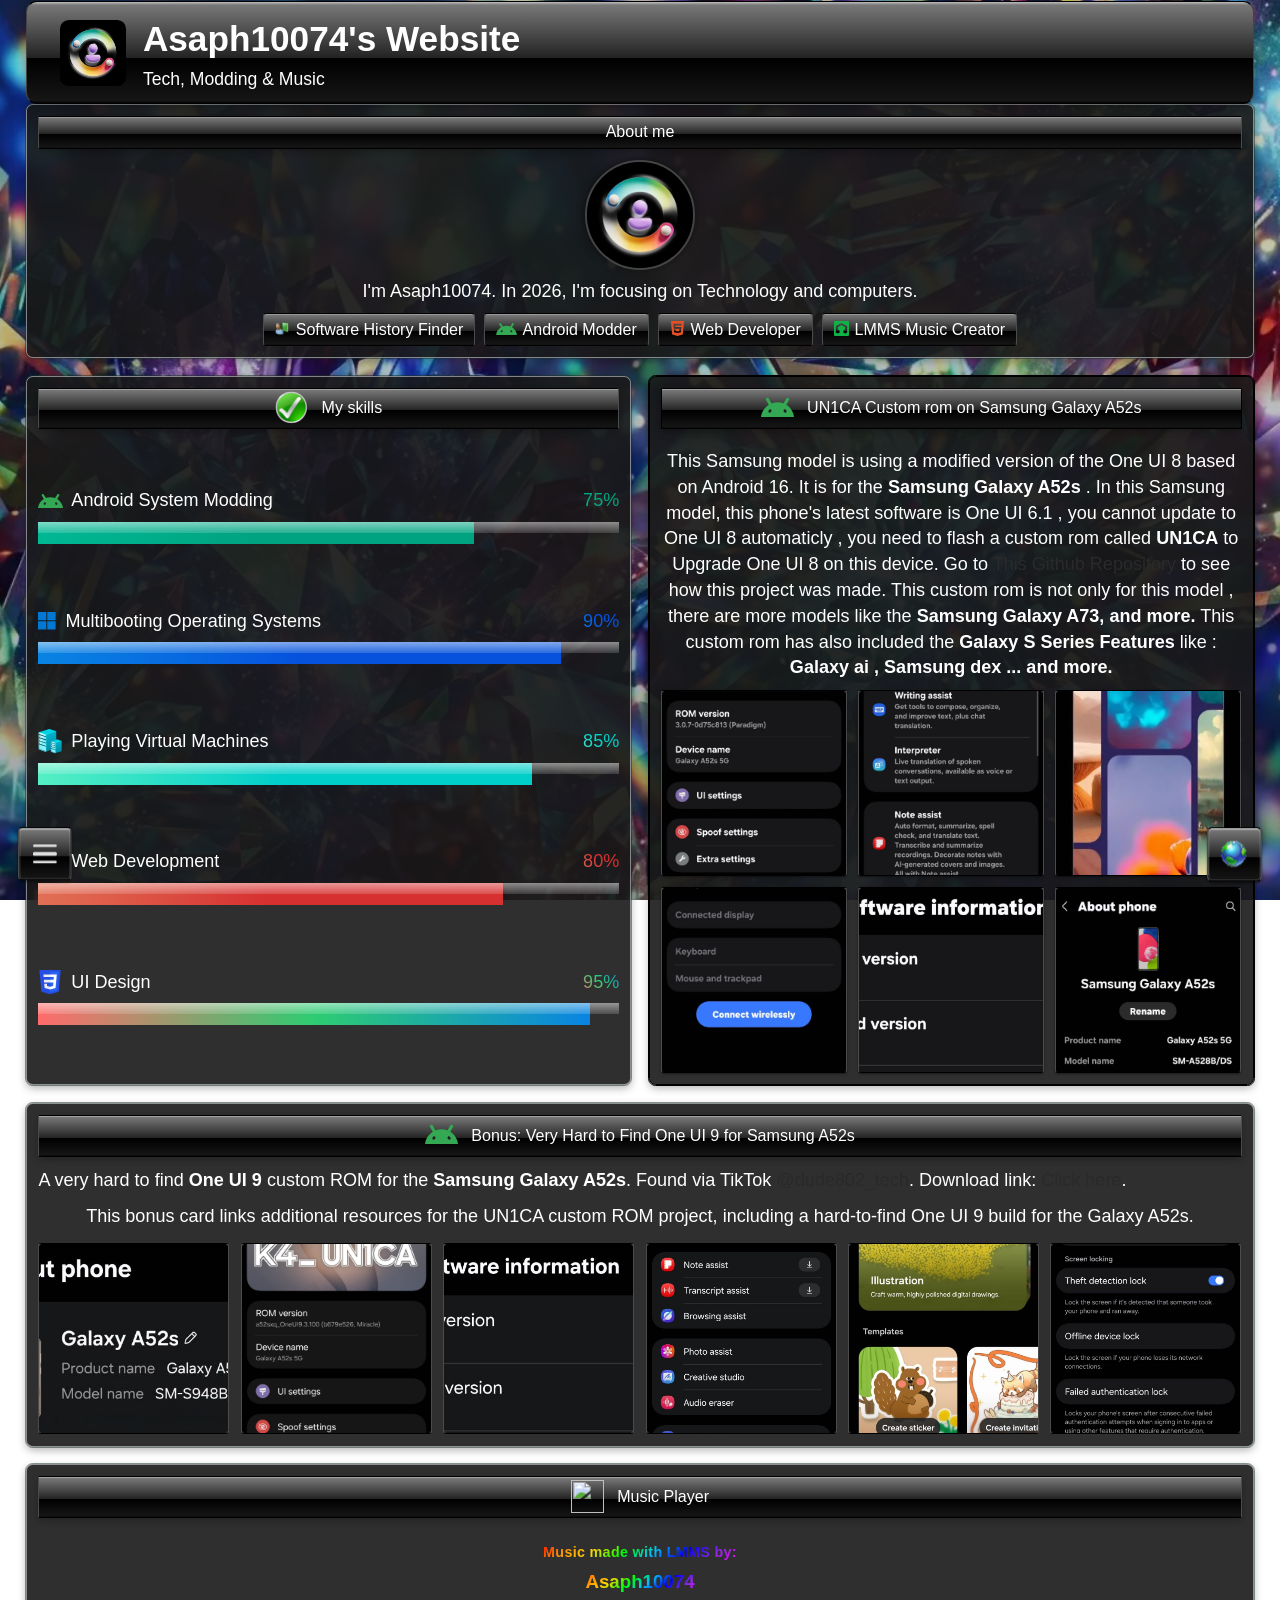
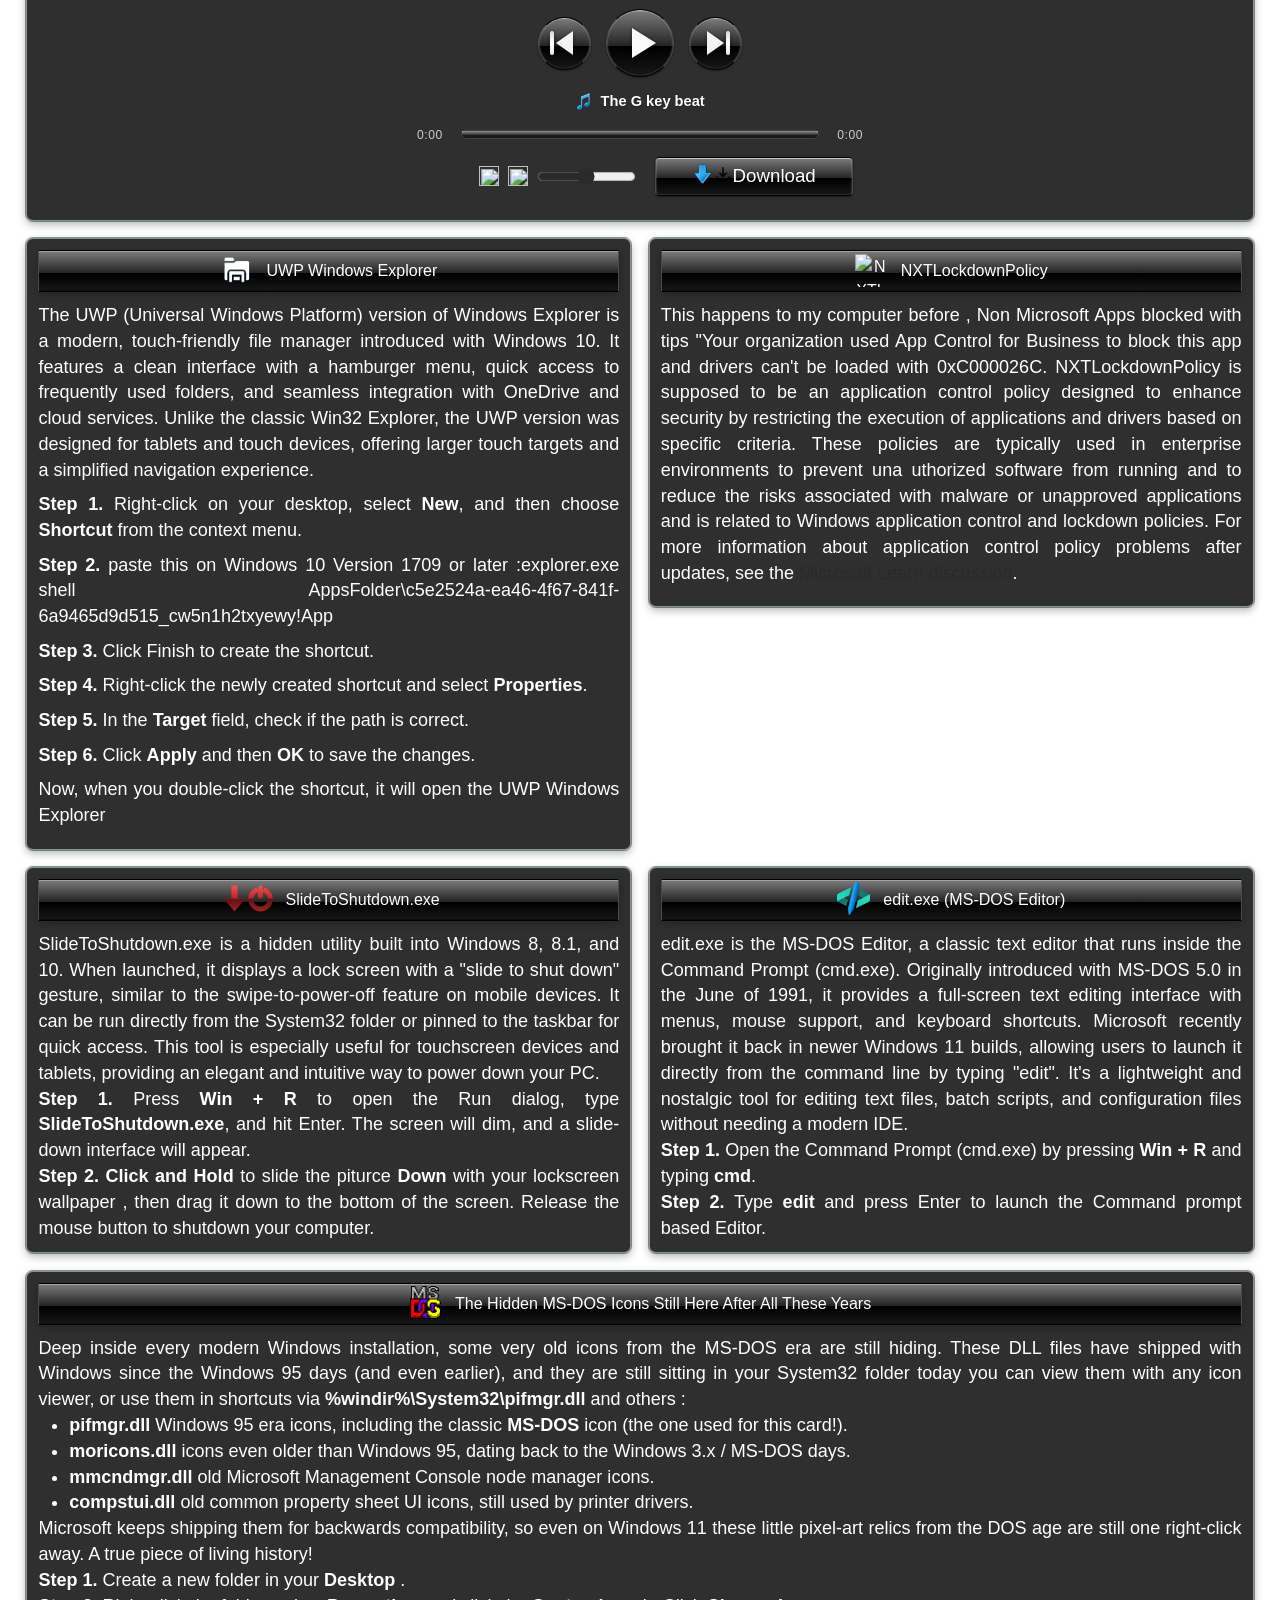
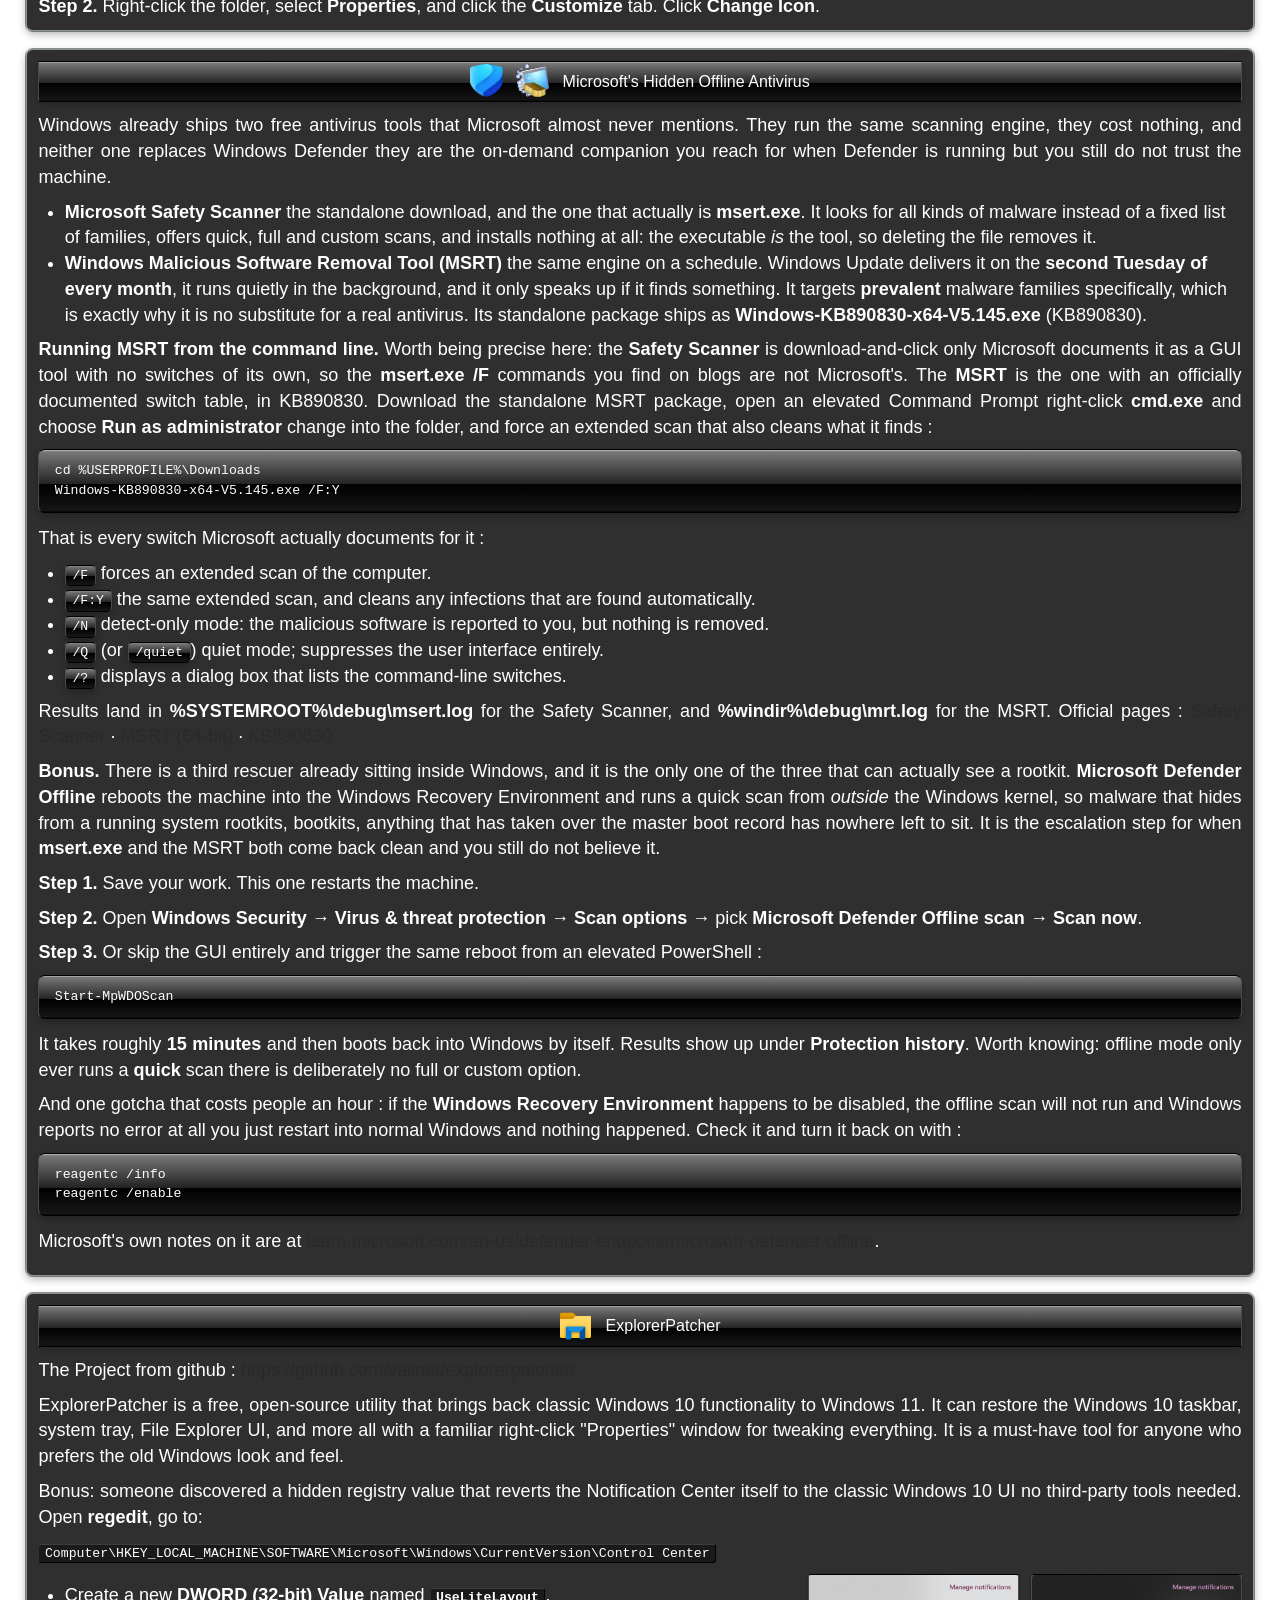
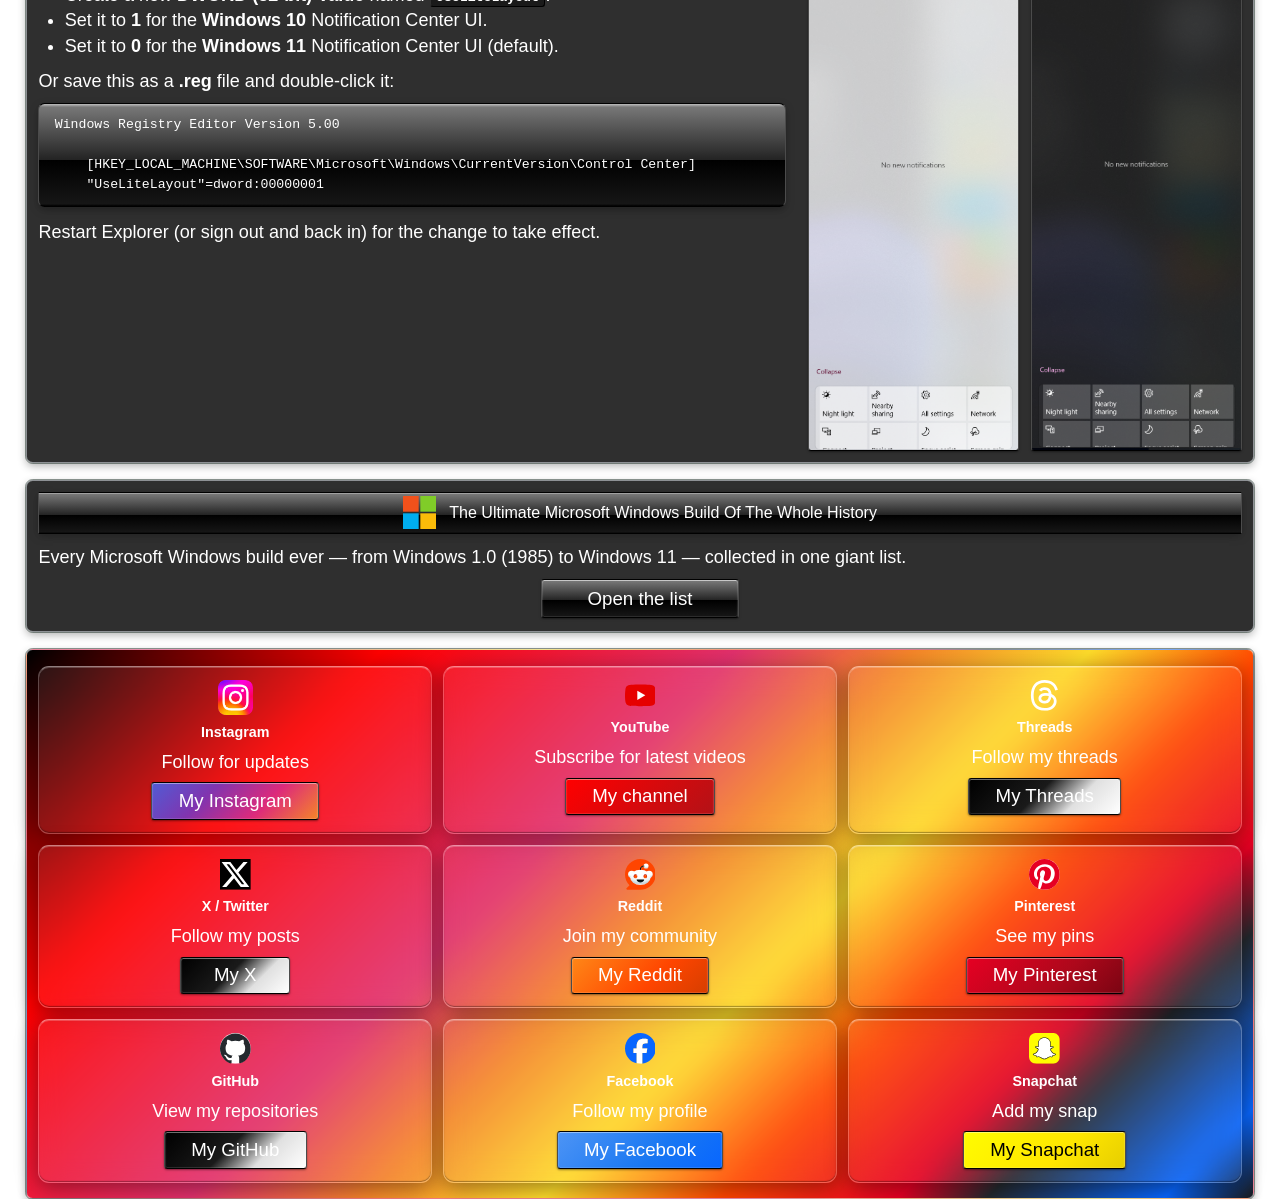
==== index.html @ d70e0420 "Add files via upload" ====
<!-- ============================================================ -->
<!-- FILE: index.html                                              -->
<!-- ============================================================ -->
<!DOCTYPE html>
<html lang="en-US">
<head>
    <meta charset="UTF-8">
    <meta name="viewport" content="width=device-width, initial-scale=1.0">
    <meta name="description" content="Asaph10074's tech portfolio showcasing Android modding, web development, and music projects.">
    <meta name="color-scheme" content="dark light">
    <title data-i18n="title">Asaph10074' Website</title>
    <meta name="theme-color" content="#0a0a0a" media="(prefers-color-scheme: dark)">
    <meta name="theme-color" content="#ffffff" media="(prefers-color-scheme: light)">
    <link rel="icon" type="image/png" href="icons/favicon-32.png">
    <link rel="preconnect" href="https://fonts.googleapis.com">
    <link rel="preconnect" href="https://fonts.gstatic.com" crossorigin>
    <link rel="preload" href="Images/My%20profile%20picture%20(Dark).webp" as="image">
    <link rel="preload" href="Images/My%20profile%20picture%20(Light).webp" as="image">
    <link href="https://fonts.googleapis.com/css2?family=Google+Sans+Flex:wght@400;500;700&family=Google+Sans:wght@400;500;700&display=swap" rel="stylesheet" media="print" onload="this.media='all'">
    <link rel="stylesheet" href="Styles/7.scoped.css?v=cda0532c" media="print" onload="var t;try{t=localStorage.getItem('theme-style-v2')}catch(e){}this.media=(t==='expressive')?'none':'all'" id="w7css-theme">
    <link rel="stylesheet" href="style.css?v=0f5ffae0">
    <link rel="stylesheet" href="Styles/nav-menu.css?v=a84ad011">
    <link rel="stylesheet" href="Styles/modal-shell.css?v=10acc515">
    <link rel="stylesheet" href="Styles/aero-skeuo-fix.css?v=8c33f940">
    <link rel="stylesheet" href="Styles/music-player.css?v=949c72e7">
    <link rel="stylesheet" href="Styles/close-buttons-center.css?v=cfaa5da0">
    <link rel="stylesheet" href="Styles/social-aero.css?v=96df6fd6">
    <link rel="stylesheet" href="Styles/scrollbar-desktop.css?v=351d0e04">

    <script>
        /* Load only the active theme stylesheet (expressive/skeuo/frutiger) on demand.
           Browsers still download <link media="none"> stylesheets, so these
           must be injected lazily instead of being declared up front. */
        (function () {
            var savedStyle = 'aero';
            var savedColor = 'blue';
            try { savedStyle = localStorage.getItem('theme-style-v2') || 'aero'; } catch (e) {}
            try { savedColor = localStorage.getItem('theme-color-v2') || 'blue'; } catch (e) {}
            document.body.setAttribute('data-theme-style', savedStyle);
            document.body.setAttribute('data-theme-color', savedColor);
            var map = {
                'expressive': 'Styles/theme-expressive.css?v=1e087b67',
                'skeuo': 'Styles/theme-skeuo.css?v=48bb0d7a',
                'frutiger': 'Styles/theme-frutiger.css?v=25b8225a'
            };
            var href = map[savedStyle];
            if (href) {
                var link = document.createElement('link');
                link.rel = 'stylesheet';
                link.href = href;
                link.id = 'theme-' + savedStyle + '-css';
                document.head.appendChild(link);
            }
        })();
    </script>
    <script src="script.js?v=1370c2ec" defer></script>
    <script src="Scripts/builds-list-popup.js?v=8384cc96" defer></script>
    <script src="Scripts/music-player-swipe.js?v=f3de0911" defer></script>
    <script src="Scripts/music-player-seek.js?v=38781efd" defer></script>
    <noscript><link rel="stylesheet" href="https://fonts.googleapis.com/css2?family=Google+Sans+Flex:wght@400;500;700&family=Google+Sans:wght@400;500;700&display=swap"></noscript>
    <style id="lang-switch-pressed">
        body[data-theme-style=skeuo].light-mode .lang-switch-floating:active:not(:disabled),
        body[data-theme-style=skeuo].light-mode .lang-switch-floating:hover:active:not(:disabled),
        body[data-theme-style=skeuo].light-mode .lang-switch-floating.active:active:not(:disabled),
        body[data-theme-style=skeuo].light-mode .lang-switch-floating.active:not(:hover){background:linear-gradient(180deg,#c7cdd4 0,#b3bac2 55%,#99a0a8)!important;border-color:#8b9198!important;border-top-color:#8b9198!important;color:#22303d!important;box-shadow:inset 0 2px 6px #00000052!important}
        body[data-theme-style=skeuo]:not(.light-mode) .lang-switch-floating:active:not(:disabled),
        body[data-theme-style=skeuo]:not(.light-mode) .lang-switch-floating:hover:active:not(:disabled),
        body[data-theme-style=skeuo]:not(.light-mode) .lang-switch-floating.active:active:not(:disabled),
        body[data-theme-style=skeuo]:not(.light-mode) .lang-switch-floating.active:not(:hover){background:linear-gradient(180deg,#3f454d 0,#2b3036 55%,#1c2025)!important;border-color:#040506!important;border-top-color:#040506!important;color:#eef1f3!important;box-shadow:inset 0 2px 6px #000000b3!important}
    </style>
</head>
<body>
    <!-- Floating Language Button - Bottom Right -->
    <button id="lang-switch" class="lang-switch-floating" title="More Languages"><svg xmlns="http://www.w3.org/2000/svg" width="18" height="18" viewBox="0 0 18 18"><defs><linearGradient id="fff5dcaa-48fe-4990-9204-1670ea2377cd" x1="11.841" y1="2.17" x2="11.841" y2="13.446" gradientUnits="userSpaceOnUse"><stop offset="0.001" stop-color="#ffb34d" /><stop offset="1" stop-color="#faa21d" /></linearGradient><linearGradient id="a8e30e54-ca13-4995-915b-e4de999d703b" x1="-2018.213" y1="1017.927" x2="-2018.213" y2="1009.817" gradientTransform="translate(-2013.007 1025.516) rotate(180)" gradientUnits="userSpaceOnUse"><stop offset="0" stop-color="#50e6ff" /><stop offset="1" stop-color="#32bedd" /></linearGradient></defs><g id="adde4e84-76b1-415f-905a-fab09c0b1f16"><g><path d="M.362,3.138A.362.362,0,0,1,0,2.777H0V.361A.362.362,0,0,1,.362,0H2.628a.361.361,0,0,1,0,.722H.724V2.775a.363.363,0,0,1-.361.363ZM18,2.777V.361A.362.362,0,0,0,17.638,0H15.372a.361.361,0,1,0,0,.722h1.9V2.775a.362.362,0,0,0,.724,0ZM2.99,17.639a.361.361,0,0,0-.362-.361H.724V15.225a.362.362,0,0,0-.724,0V17.64A.362.362,0,0,0,.362,18H2.628A.362.362,0,0,0,2.99,17.639Zm15.01,0V15.225a.362.362,0,0,0-.724,0v2.053h-1.9a.361.361,0,1,0,0,.722h2.266A.362.362,0,0,0,18,17.64Z" fill="#faa21d" /><g><g><path d="M16.684,2.666V13.129a.318.318,0,0,1-.3.329H10.628a.281.281,0,0,1-.281-.281V8.266A.945.945,0,0,0,9.415,7.4H7.279A.281.281,0,0,1,7,7.12V2.666a.316.316,0,0,1,.3-.33h9.08A.316.316,0,0,1,16.684,2.666Z" fill="url(#fff5dcaa-48fe-4990-9204-1670ea2377cd)" /><path d="M15.118,6.405h-1.79a.327.327,0,0,1-.285-.356.328.328,0,0,1,.285-.357h1.79a.328.328,0,0,1,.286.357A.327.327,0,0,1,15.118,6.405Z" fill="#f78d1e" /></g><g><path d="M9.414,7.823H1A.53.53,0,0,0,.489,8.3v5.687A.524.524,0,0,0,1,14.463H3.784a.08.08,0,0,1,.081.079V15.5a.191.191,0,0,0,.208.164a.181.181,0,0,0,.086-.035l.278-.181.77-.51.7-.466a.11.11,0,0,1,.052-.017H9.414a.509.509,0,0,0,.511-.468V8.3A.523.523,0,0,0,9.414,7.823Z" fill="url(#a8e30e54-ca13-4995-915b-e4de999d703b)" ... (line truncated to 2000 chars)
</svg>
    </button>

<!-- Floating Navigation - Hamburger Menu with Nav Panel (left bottom) -->
    <nav class="bottom-nav" aria-label="Page navigation">
        <div class="win7">
            <button id="hamburger-btn" class="hamburger-btn" type="button" title="Navigation menu" aria-label="Toggle navigation menu">
                <span class="hamburger-line"></span>
                <span class="hamburger-line"></span>
                <span class="hamburger-line"></span>
            </button>

            <ul role="menu" class="nav-panel" id="nav-panel">
                <li role="menuitem" class="nav-panel-btn-item">
                    <button class="nav-panel-btn" data-action="scroll-top" type="button" title="Scroll to top" data-i18n="scrollTop"><span class="scroll-ico-wrap"><img class="scroll-ico scroll-ico-netshell" src="icons/netshell_2300.ico" alt="" width="16" height="16" decoding="async"><img class="scroll-ico scroll-ico-skeuo" src="icons/skeuo-scroll-top.svg" alt="" width="16" height="16" decoding="async"><img class="scroll-ico scroll-ico-m3" src="icons/arrow_upward_40dp_000000_FILL0_wght400_GRAD0_opsz40.svg" alt="" width="16" height="16" decoding="async"></span>Scroll to top</button>
                </li>
                <li role="menuitem" class="nav-panel-btn-item">
                    <button class="nav-panel-btn" data-action="scroll-bottom" type="button" title="Scroll to bottom" data-i18n="scrollBottom"><span class="scroll-ico-wrap"><img class="scroll-ico scroll-ico-netshell" src="icons/netshell_2301.ico" alt="" width="16" height="16" decoding="async"><img class="scroll-ico scroll-ico-skeuo" src="icons/skeuo-scroll-bottom.svg" alt="" width="16" height="16" decoding="async"><img class="scroll-ico scroll-ico-m3" src="icons/arrow_downward_40dp_000000_FILL0_wght400_GRAD0_opsz40.svg" alt="" width="16" height="16" decoding="async"></span>Scroll to bottom</button>
                </li>
                <li role="menuitem" class="has-divider"></li>

                <li role="menuitem" class="nav-panel-btn-item theme-sub-header" style="pointer-events: none;">
                    <span><span class="styles-ico-wrap"><img class="styles-ico styles-ico-netshell" src="icons/imageres_151.webp" alt="" width="16" height="16" decoding="async"><img class="styles-ico styles-ico-m3" src="icons/format_paint_40dp_000000_FILL0_wght400_GRAD0_opsz40.svg" alt="" width="16" height="16" decoding="async"></span>Styles</span>
                </li>

                <li role="menuitem" class="nav-panel-btn-item dropdown-wrap">
                    <div class="dropdown-trigger-wrap"><button class="theme-opt">Aero</button></div>
                    <ul role="menu" class="dropdown-list">
                        <li role="menuitem"><button type="button" data-value="aero"><img src="icons/not_found_by_epikboy96_df41by5-pre.webp" alt="" class="theme-opt-icon" width="24" height="24" decoding="async">Aero</button></li>
                        <li role="menuitem"><button type="button" data-value="frutiger-green"><img src="icons/Blackcomb_regular.webp" alt="" class="theme-opt-icon" width="24" height="24" decoding="async">Frutiger Aero Green </button></li>
                        <li role="menuitem"><button type="button" data-value="frutiger-blue"><img src="icons/Blackcomb_7000_orb.webp" alt="" class="theme-opt-icon" width="24" height="24" decoding="async">Frutiger Aero Blue</button></li>
                        <li role="menuitem"><button type="button" data-value="skeuo"><img src="icons/aero-skeuo.svg" alt="" class="theme-opt-icon" width="24" height="24" decoding="async">Aero Skeuomorphism</button></li>
                        <li role="menuitem"><button type="button" data-value="expressive"><img src="icons/m3.svg" alt="" class="theme-opt-icon" width="24" height="24" decoding="async">M3</button></li>
                    </ul>
                </li>

                <li role="menuitem" class="nav-panel-btn-item">
                    <button id="theme-toggle-nav" class="nav-panel-btn" type="button" aria-label="Toggle light and dark mode">Dark</button>
                </li>

                </ul>
        </div>
    </nav>

    <!-- Toast Notification Container -->
    <div id="toast-container" class="toast-container"></div>

    <!-- Language Selection Popup -->
    <div class="win7">
        <ul role="menu" class="lang-popup" id="lang-popup">
            <li role="menuitem" class="lang-popup-header-item" style="pointer-events: none;">
                <span class="lang-popup-title">Select Language</span>
                <button id="lang-popup-close" class="lang-popup-close" aria-label="Close" style="pointer-events: auto;">&times;</button>
            </li>
            <li role="menuitem" class="has-divider"></li>
            <li role="menuitem" class="lang-option-wrapper"><button class="lang-option" data-lang="en"><span class="flag-icon">🇬🇧</span> English</button></li>
            <li role="menuitem" class="lang-option-wrapper"><button class="lang-option" data-lang="zh-TW"><span class="flag-icon">🇹🇼</span> 繁體中文</button></li>
            <li role="menuitem" class="lang-option-wrapper"><button class="lang-option" data-lang="zh-CN"><span class="flag-icon">🇨🇳</span> 简体中文</button></li>
            <li role="menuitem" class="lang-option-wrapper"><button class="lang-option" data-lang="ja"><span class="flag-icon">🇯🇵</span> 日本語</button></li>
            <li role="menuitem" class="lang-option-wrapper"><button class="lang-option" data-lang="ko"><span class="flag-icon">🇰🇷</span> 한국어</button></li>
            <li role="menuitem" class="lang-option-wrapper"><button class="lang-option" data-lang="ar"><span class="flag-icon">🇸🇦</span> العربية</button></li>
            <li role="menuitem" class="lang-option-wrapper"><button class="lang-option" data-lang="he"><span class="flag-icon">🇮🇱</span> עברית</button></li>
            <li role="menuitem" class="lang-option-wrapper"><button class="lang-option" data-lang="hi"><span class="flag-icon">🇮🇳</span> हिन्दी</button></li>
            <li role="menuitem" class="lang-option-wrapper"><button class="lang-option" data-lang="gu"><span class="flag-icon">🇬🇺</span> ગુજરાતી</button></li>
            <li role="menuitem" class="lang-option-wrapper"><button class="lang-option" data-lang="ne"><span class="flag-icon">🇳🇵</span> नेपाली</button></li>
            <li role="menuitem" class="lang-option-wrapper"><button class="lang-option" data-lang="th"><span class="flag-icon">🇹🇭</span> ไทย</button></li>
            <li role="menuitem" class="lang-option-wrapper"><button class="lang-option" data-lang="vi"><span class="flag-icon">🇻🇳</span> Tiếng Việt</button></li>
            <li role="menuitem" class="lang-option-wrapper"><button class="lang-option" data-lang="ru"><span class="flag-icon">🇷🇺</span> Русский</button></li>
            <li role="menuitem" class="lang-option-wrapper"><button class="lang-option" data-lang="de"><span class="flag-icon">🇩🇪</span> Deutsch</button></li>
            <li role="menuitem" class="lang-option-wrapper"><button class="lang-option" data-lang="fr"><span class="flag-icon">🇫🇷</span> Français</button></li>
            <li role="menuitem" class="lang-option-wrapper"><button class="lang-option" data-lang="it"><span class="flag-icon">🇮🇹</span> Italiano</button></li>
            <li role="menuitem" class="lang-option-wrapper"><button class="lang-option" data-lang="pt"><span class="flag-icon">🇵🇹</span> Português</button></li>
            <li role="menuitem" class="lang-option-wrapper"><button class="lang-option" data-lang="es"><span class="flag-icon">🇪🇸</span> Español</button></li>
            <li role="menuitem" class="lang-option-wrapper"><button class="lang-option" data-lang="nl"><span class="flag-icon">🇳🇱</span> Nederlands</button></li>
            <li role="menuitem" class="lang-option-wrapper"><button class="lang-option" data-lang="cs"><span class="flag-icon">🇨🇿</span> Čeština</button></li>
            <li role="menuitem" class="lang-option-wrapper"><button class="lang-option" data-lang="el"><span class="flag-icon">🇬🇷</span> Ελληνικά</button></li>
            <li role="menuitem" class="lang-option-wrapper"><button class="lang-option" data-lang="hu"><span class="flag-icon">🇭🇺</span> Magyar</button></li>
            <li role="menuitem" class="lang-option-wrapper"><button class="lang-option" data-lang="id"><span class="flag-icon">🇮🇩</span> Indonesia</button></li>
            <li role="menuitem" class="lang-option-wrapper"><button class="lang-option" data-lang="pl"><span class="flag-icon">🇵🇱</span> Polski</button></li>
            <li role="menuitem" class="lang-option-wrapper"><button class="lang-option" data-lang="sr"><span class="flag-icon">🇷🇸</span> Српски</button></li>
        </ul>
    </div>

    <main class="container">
    <header class="site-header">
        <div class="header-logo-text">
<img src="Images/My profile picture (Dark).webp" alt="Asaph10074" class="site-avatar" id="header-avatar" width="512" height="512" fetchpriority="high" decoding="async">
            <div class="header-text">
                <h1 data-i18n="siteTitle">Asaph10074's Website</h1>
                <span class="header-motto" data-i18n="siteMotto">Tech, Modding & Music</span>
            </div>
        </div>
    </header>
    <div class="project-grid">
        <div class="win7">
        <section class="card locked-card about-card window" id="about-card">
            <div class="window-body has-space">
                <h2 class="section-title" data-i18n="aboutMe">About me</h2>
            <div class="about-profile">
<img src="Images/My profile picture (Dark).webp" alt="Asaph10074" class="about-avatar" id="about-avatar" width="512" height="512" decoding="async">
            </div>
            <p class="about-bio" data-i18n="aboutText">I'm Asaph10074. In 2026 ,  I'm focusing on Technologys and computers.</p>
            <div class="about-tags">
                <span class="about-tag"><img class="history-icon history-icon-aero" src="icons/accessibilitycpl_326.ico" alt="" width="14" height="14" decoding="async"><img class="history-icon history-icon-m3" src="icons/screen_search_desktop_40dp_000000_FILL0_wght400_GRAD0_opsz40.svg" alt="" width="14" height="14" decoding="async">Software History Finder</span>
                <span class="about-tag"><img src="icons/android_40dp_1ECC4A_FILL0_wght400_GRAD0_opsz40.svg" alt="" width="19" height="11">Android Modder</span>
                <span class="about-tag"><img src="icons/html5.svg" alt="" width="14" height="14">Web Developer</span>
                <span class="about-tag"><img src="icons/lmms.svg" alt="" width="14" height="14">LMMS Music Creator</span>
            </div>
                </div>
            </section>
            </div>

        <!-- Wide Cards Container -->
        <div class="wide-cards-container">
            <div class="win7">
            <section class="card wide-card window" id="skills-card">
                <div class="window-body has-space">
                <h2 class="section-title" data-i18n="mySkills"><img class="skills-icon skills-icon-aero" src="icons/21454-check7-32.png" alt="Skills" width="24" height="24" style="vertical-align: middle; margin-right: 4px;"><img class="skills-icon skills-icon-m3" src="icons/check_40dp_73FF00_FILL0_wght400_GRAD0_opsz40.svg" alt="Skills" width="24" height="24" style="vertical-align: middle; margin-right: 4px;"> My skills</h2>
                <div class="skills-list">
                    <div class="skill-item">
                        <div class="skill-header">
                            <span data-i18n="skillAndroid" class="skill-title-text"><img src="icons/android_40dp_1ECC4A_FILL0_wght400_GRAD0_opsz40.svg" alt="Android" width="16" height="16" style="vertical-align: middle; margin-right: 4px;" /> Android System Modding</span>
                            <span class="skill-level chroma-text sparkle-rgb" style="--chroma-1: #00b894; --chroma-2: #00a381;">75%</span>
                        </div>
                        <div class="win7">
                            <div role="progressbar" class="animate" aria-valuemin="0" aria-valuemax="100" aria-valuenow="75">
                              <div style="width: 75%; --chroma-1: #00b894; --chroma-2: #00a381;"></div>
                            </div>
                        </div>
                    </div>
                    <div class="skill-item">
                        <div class="skill-header">
                            <span data-i18n="skillKotlin"><svg xmlns="http://www.w3.org/2000/svg" width="16" height="16" viewBox="0 0 128 128" preserveAspectRatio="xMidYMid" style="vertical-align: middle; margin-right: 4px; transform: translateY(-1px);"><path fill="#0078d4" d="M67.328 67.331h60.669V128H67.328zm-67.325 0h60.669V128H.003zM67.328 0h60.669v60.669H67.328zM.003 0h60.669v60.669H.003z"/></svg> Multibooting Opreating system</span>
                            <span class="skill-level chroma-text sparkle-rgb" style="--chroma-1: #0984e3; --chroma-2: #0652DD;">90%</span>
                        </div>
                        <div class="win7">
                            <div role="progressbar" class="animate" aria-valuemin="0" aria-valuemax="100" aria-valuenow="90">
                              <div style="width: 90%; --chroma-1: #0984e3; --chroma-2: #0652DD;"></div>
                            </div>
                        </div>
                    </div>
                    <div class="skill-item">
                        <div class="skill-header">
                            <span data-i18n="skillUI" class="skill-title-text"><svg xmlns="http://www.w3.org/2000/svg" xmlns:xlink="http://www.w3.org/1999/xlink" xml:space="preserve" width="16" height="16" viewBox="0 0 128 128" style="vertical-align: middle; margin-right: 4px;"><defs><linearGradient id="e"><stop offset=".452" stop-color="#40b1c3"/><stop offset=".773" stop-color="#1c8090"/></linearGradient><linearGradient id="d"><stop offset="0" stop-color="#097b8f"/><stop offset="1" stop-color="#043a43"/></linearGradient><linearGradient id="c"><stop offset=".19" stop-color="#002c33"/><stop offset=".293" stop-color="#008ca3"/></linearGradient><linearGradient id="b"><stop offset=".474" stop-color="#b8f8fd"/><stop offset=".499" stop-color="#75eff8"/><stop offset="1" stop-color="#88f5fe"/></linearGradient><linearGradient id="a"><stop offset=".216" stop-color="#00d3e6"/><stop offset=".271" stop-color="#00adc9"/><stop offset="1" stop-color="#008da7"/></linearGradient><linearGradient xlink:href="#a" id="f" x1="33.814" x2="67.027" y1="13.609" y2="108.667" gradientTransform="matrix(1.07984 0 0 1.07984 -5.312 -6.148)" gradientUnits="userSpaceOnUse"/><linearGradient xlink:href="#b" id="g" x1=".794" x2="42.147" y1="68.252" y2="85.315" gradientTransform="matrix(1.07984 0 0 1.07984 -5.312 -6.148)" gradientUnits="userSpaceOnUse"/><linearGradient xlink:href="#c" id="h" x1="10.84" x2="44.09" y1="81.469" y2="96.979" gradientTransform="matrix(1.07984 0 0 1.07984 -5.312 -6.148)" gradientUnits="userSpaceOnUse"/><linearGradient xlink:href="#d" id="i" x1="29.154" x2="30.122" y1="40.757" y2="37.963" gradientTransform="matrix(1.07984 0 0 1.07984 -5.312 -6.148)" gradientUnits="userSpaceOnUse"/><linearGradient xlink:href="#d" id="j" x1="29.154" x2="30.122" y1="40.757" y2="37.963" gradientTransform="matrix(1.07984 0 0 1.07984 -5.312 10.561)" gradientUnits="userSpaceOnUse"/><linearGradient xlink:href="#d" id="k" x1="29.154" x2="30.122" y1="40.757" y2="37.963" gradientTransform="matrix(1.07984 0 0 1.07984 -5.312 27.27)" gradientUnits="userSpaceOnUse"/><linearGradient xlink:href="#d" id="l" x1="29.154" x2="30.122" y1="40.757" y2="37.963" gradientTransform="matrix(1.07984 0 0 1.07984 -5.312 43.978)" gradientUnits="userSpaceOnUse"/><linearGradient xlink:href="#a" id="q" x1="33.814" x2="67.027" y1="13.609" y2="108.667" gradientTransform="matrix(.65576 0 0 .65576 63.156 51.356)" gradientUnits="userSpaceOnUse"/><linearGradient xlink:href="#b" id="r" x1=".794" x2="42.147" y1="68.252" y2="85.315" gradientTransform="matrix(.65576 0 0 .65576 63.156 51.356)" gradientUnits="userSpaceOnUse"/><linearGradient xlink:href="#c" id="s" x1="10.84" x2="44.09" y1="81.469" y2="96.979" gradientTransform="matrix(.65576 0 0 .65576 63.156 51.356)" gradientUnits="userSpaceOnUse"/><linearGradient xlink:href="#d" id="t" x1="29.154" x2="30.122" y1="40.757" y2="37.963" gradientTransform="matrix(.65576 0 0 .65576 63.156 51.356)" gradientUnits="userSpaceOnUse"/><linearGradient xlink:href="#d" id="u" x1="29.154" x2="30.122" y1="40.757" y2="37.963" gradientTransform="matrix(.65576 0 0 .65576 63.156 61.503)" gradientUnits="userSpaceOnUse"/><linearGradient xlink:href="#d" id="v" x1="29.154" x2="30.122" y1="40.757" y2="37.963" gradientTransform="matrix(.65576 0 0 .65576 63.156 71.65)" gradientUnits="userSpaceOnUse"/><linearGradient xlink:href="#d" id="w" x1="29.154" x2="30.122" y1="40.757" y2="37.963" gradientTransform="matrix(.65576 0 0 .65576 63.156 81.796)" gradientUnits="userSpaceOnUse"/><radialGradient xlink:href="#e" id="m" cx="39.282" cy="104.343" r="1.248" gradientTransform="matrix(1.0753 .09301 -.02842 1.2276 -2.273 -22.256)" gradientUnits="userSpaceOnUse"/><radialGradient xlink:href="#e" id="n" cx="39.282" cy="104.343" r="1.248" gradientTransform="matrix(1.0753 .09301 -.02842 1.2276 -28.272 -58.993)" gradientUnits="userSpaceOnUse"/><radialGradient xlink:href="#e" id="o" cx="39.282" cy="104.343" r="1.248" gradientTransform="matrix(1.0753 .09301 -.02842 1.2276 -28.272 -92.362)" gradientUnits="userSpaceOnUse"/><radialGradient xlink:href="#e" id="p" cx="39.282" cy="104.343" r="1.248" gradientTransform="matrix(1.0753 .09301 -.02842 1.2276 -28.272 -75.678)" gradientUnits="userSpaceOnUse"/><radialGradient xlink:href="#e" id="x" cx="39.282" cy="104.343" r="1.248" gradientTransform="matrix(.653 .05648 -.01726 .7455 65.002 41.573)" gradientUnits="userSpaceOnUse"/><radialGradient xlink:href="#e" id="y" cx="39.282" cy="104.343" r="1.248" gradientTransform="matrix(.653 .05648 -.01726 .7455 49.213 19.264)" gradientUnits="userSpaceOnUse"/><radialGradient xlink:href="#e" id="z" cx="39.282" cy="104.343" r="1.248" gradientTransform="matrix(.653 .05648 -.01726 .7455 49.213 -1)" gradientUnits="userSpaceOnUse"/><radialGradient xlink:href="#e" id="A" cx="39.282" cy="104.343" r="1.248" gradientTransform="matrix(.653 .05648 -.01726 .7455 49.213 9.132)" gradientUnits="userSpaceOnUse"/></defs><path fill="url(#f)" d="M55.084.688 4.95 17.476c-.98.328-2.08 1.491-2.08 2.525v.58l37.61 12.63v86.823c1.153.111 2.225-.127 4.045-.736l50.132-16.789c.98-.328 2.08-1.49 2.08-2.524V15.622c0-3.454-1.044-3.759-4.029-4.747L61.232.445c-2.216-.734-3.944-.495-6.148.243z"/><path fill="url(#g)" d="M2.884 104.975c0 3.3 3.29 3.898 5.69 4.692 10.216 3.383 20.412 6.83 30.654 10.13a5.743 5.743 0 0 0 2.168.25c2.848-1.236 1.906-4.47 1.925-6.871.212-26.854-.242-53.71-.012-80.564.028-3.3-3.29-3.898-5.69-4.692L6.964 17.788c-1.271-.42-1.823-.504-2.805.11-.74.463-1.288 1.347-1.288 2.104z"/><path fill="url(#h)" d="M5.497 18.606c-.287.03-.568.125-.858.306-.574.359-.823 1.11-.823 1.84l-.008 83.443c0 3.3 3.288 3.898 5.688 4.692 10.058 3.33 20.108 6.688 30.179 9.978 1.823.596 2.623-.675 2.623-2.339L8.916 105.327c-1.77-.594-2.522-1.119-2.522-3.315V81.826l6.628-2.221-6.628-2.22v-12.27l6.628-2.218-6.628-2.22v-12.27l6.628-2.218-6.628-2.221V31.7l6.626-2.221-6.626-2.219v-8.571a2.634 2.634 0 0 0-.897-.083zm.897 29.802 35.904 12.03v-.002zm0 16.708 35.904 12.03v-.002zm33.947 6.932 1.957.658v-.002z"/><path fill="url(#i)" d="M13.067 29.464 6.394 31.7l35.904 12.028v-4.44z"/><path fill="url(#j)" d="m13.067 46.173-6.673 2.236 35.904 12.028v-4.44z"/><path fill="url(#k)" d="m13.067 62.881-6.673 2.236 35.904 12.028v-4.44z"/><path fill="url(#l)" d="m13.067 79.59-6.673 2.235 35.904 12.028v-4.44z"/><path fill="#d5f7fa" d="M13.123 56.346a2.486 1.936 83.668 0 1-1.943 2.34 2.486 1.936 83.668 0 1-1.943-2.614 2.486 1.936 83.668 0 1 1.943-2.34 2.486 1.936 83.668 0 1 1.943 2.614zm0-16.684a2.486 1.936 83.668 0 1-1.943 2.34 2.486 1.936 83.668 0 1-1.943-2.615 2.486 1.936 83.668 0 1 1.943-2.339 2.486 1.936 83.668 0 1 1.943 2.614zm0 33.369a2.486 1.936 83.668 0 1-1.943 2.339 2.486 1.936 83.668 0 1-1.943-2.614 2.486 1.936 83.668 0 1 1.943-2.339 2.486 1.936 83.668 0 1 1.943 2.614zm26 36.737a2.486 1.936 83.668 0 1-1.944 2.339 2.486 1.936 83.668 0 1-1.943-2.614 2.486 1.936 83.668 0 1 1.943-2.339 2.486 1.936 83.668 0 1 1.943 2.614z"/><path fill="#1c8090" d="M39.687 65.462a.73.568 83.668 0 1-.571.687.73.568 83.668 0 1-.57-.768.73.568 83.668 0 1 .57-.686.73.568 83.668 0 1 .57.767zm0 3.24a.73.568 83.668 0 1-.571.687.73.568 83.668 0 1-.57-.768.73.568 83.668 0 1 .57-.687.73.568 83.668 0 1 .57.768zm0-6.48a.73.568 83.668 0 1-.571.688.73.568 83.668 0 1-.57-.768.73.568 83.668 0 1 .57-.687.73.568 83.668 0 1 .57.768zm0 19.958a.73.568 83.668 0 1-.571.687.73.568 83.668 0 1-.57-.768.73.568 83.668 0 1 .57-.687.73.568 83.668 0 1 .57.768zm0 3.24a.73.568 83.668 0 1-.571.686.73.568 83.668 0 1-.57-.767.73.568 83.668 0 1 .57-.687.73.568 83.668 0 1 .57.767zm0-6.48a.73.568 83.668 0 1-.571.687.73.568 83.668 0 1-.57-.767.73.568 83.668 0 1 .57-.687.73.568 83.668 0 1 .57.767zm0-30.195a.73.568 83.668 0 1-.571.687.73.568 83.668 0 1-.57-.768.73.568 83.668 0 1 .57-.687.73.568 83.668 0 1 .57.768zm0 3.24a.73.568 83.668 0 1-.571.686.73.568 83.668 0 1-.57-.768.73.568 83.668 0 1 .57-.687.73.568 83.668 0 1 .57.768zm0-6.48a.73.568 83.668 0 1-.571.687.73.568 83.668 0 1-.57-.768.73.568 83.668 0 1 .57-.687.73.568 83.668 0 1 .57.768z"/><path fill="url(#m)" d="M38.524 109.726a1.72 1.34 83.668 0 1-1.345 1.618 1.72 1.34 83.668 0 1-1.344-1.809 1.72 1.34 83.668 0 1 1.344-1.618 1.72 1.34 83.668 0 1 1.345 1.808z"/><path fill="url(#n)" d="M12.524 72.989a1.72 1.34 83.668 0 1-1.344 1.618 1.72 1.34 83.668 0 1-1.345-1.808 1.72 1.34 83.668 0 1 1.345-1.619 1.72 1.34 83.668 0 1 1.344 1.809z"/><path fill="url(#o)" d="M12.524 39.62a1.72 1.34 83.668 0 1-1.344 1.618 1.72 1.34 83.668 0 1-1.345-1.808 1.72 1.34 83.668 0 1 1.345-1.619 1.72 1.34 83.668 0 1 1.344 1.809z"/><path fill="url(#p)" d="M12.524 56.304a1.72 1.34 83.668 0 1-1.344 1.618 1.72 1.34 83.668 0 1-1.345-1.808 1.72 1.34 83.668 0 1 1.345-1.618 1.72 1.34 83.668 0 1 1.344 1.808z"/><path fill="url(#q)" d="M99.833 55.507 69.39 65.702c-.595.199-1.263.905-1.263 1.533v.352l22.839 7.67v52.726c.7.067 1.351-.077 2.456-.447l30.445-10.195c.595-.2 1.263-.906 1.263-1.534V64.576c0-2.098-.634-2.283-2.447-2.883l-19.115-6.334c-1.346-.445-2.395-.3-3.734.148z"/><path fill="url(#r)" d="M68.133 118.838c0 2.004 1.998 2.367 3.456 2.85 6.204 2.053 12.395 4.147 18.615 6.151.422.136.873.183 1.317.151 1.73-.75 1.158-2.714 1.17-4.172.127-16.307-.148-32.617-.008-48.924.017-2.004-1.998-2.368-3.456-2.85l-18.616-6.153c-.772-.255-1.107-.306-1.703.067-.45.281-.782.818-.782 1.278z"/><path fill="url(#s)" d="M69.72 66.388a1.197 1.197 0 0 0-.52.186c-.35.218-.5.674-.5 1.117l-.005 50.673c0 2.004 1.996 2.367 3.454 2.85 6.108 2.022 12.211 4.061 18.327 6.06 1.107.36 1.593-.411 1.593-1.421l-20.272-6.801c-1.075-.36-1.532-.68-1.532-2.014V104.78l4.025-1.349-4.025-1.348v-7.45l4.025-1.348-4.025-1.349v-7.45l4.025-1.348-4.025-1.348v-7.45l4.024-1.35-4.024-1.347v-5.205a1.6 1.6 0 0 0-.545-.05zm.545 18.098 21.804 7.305zm0 10.146 21.804 7.306v-.001zm20.615 4.21 1.189.4v-.002z"/><path fill="url(#t)" d="m74.317 72.982-4.052 1.357 21.804 7.305v-2.696z"/><path fill="url(#u)" d="m74.317 83.129-4.052 1.357 21.804 7.305v-2.696z"/><path fill="url(#v)" d="m74.317 93.275-4.052 1.358 21.804 7.304v-2.696z"/><path fill="url(#w)" d="m74.317 103.422-4.052 1.357 21.804 7.305v-2.696z"/><path fill="#d5f7fa" d="M74.351 89.307a1.51 1.175 83.668 0 1-1.18 1.42 1.51 1.175 83.668 0 1-1.18-1.587 1.51 1.175 83.668 0 1 1.18-1.42 1.51 1.175 83.668 0 1 1.18 1.587zm0-10.132a1.51 1.175 83.668 0 1-1.18 1.42 1.51 1.175 83.668 0 1-1.18-1.587 1.51 1.175 83.668 0 1 1.18-1.42 1.51 1.175 83.668 0 1 1.18 1.587zm0 20.264a1.51 1.175 83.668 0 1-1.18 1.42 1.51 1.175 83.668 0 1-1.18-1.587 1.51 1.175 83.668 0 1 1.18-1.42 1.51 1.175 83.668 0 1 1.18 1.587zm15.79 22.31a1.51 1.175 83.668 0 1-1.18 1.42 1.51 1.175 83.668 0 1-1.181-1.587 1.51 1.175 83.668 0 1 1.18-1.42 1.51 1.175 83.668 0 1 1.18 1.586z"/><path fill="#1c8090" d="M90.483 94.843a.443.345 83.668 0 1-.347.417.443.345 83.668 0 1-.346-.466.443.345 83.668 0 1 .346-.418.443.345 83.668 0 1 .347.467zm0 1.967a.443.345 83.668 0 1-.347.417.443.345 83.668 0 1-.346-.466.443.345 83.668 0 1 .346-.417.443.345 83.668 0 1 .347.466zm0-3.935a.443.345 83.668 0 1-.347.417.443.345 83.668 0 1-.346-.466.443.345 83.668 0 1 .346-.417.443.345 83.668 0 1 .347.466zm0 12.12a.443.345 83.668 0 1-.347.417.443.345 83.668 0 1-.346-.466.443.345 83.668 0 1 .346-.417.443.345 83.668 0 1 .347.466zm0 1.967a.443.345 83.668 0 1-.347.417.443.345 83.668 0 1-.346-.466.443.345 83.668 0 1 .346-.417.443.345 83.668 0 1 .347.466zm0-3.934a.443.345 83.668 0 1-.347.417.443.345 83.668 0 1-.346-.466.443.345 83.668 0 1 .346-.418.443.345 83.668 0 1 .347.467zm0-18.338a.443.345 83.668 0 1-.347.418.443.345 83.668 0 1-.346-.467.443.345 83.668 0 1 .346-.417.443.345 83.668 0 1 .347.466zm0 1.968a.443.345 83.668 0 1-.347.417.443.345 83.668 0 1-.346-.466.443.345 83.668 0 1 .346-.417.443.345 83.668 0 1 .347.466zm0-3.935a.443.345 83.668 0 1-.347.417.443.345 83.668 0 1-.346-.466.443.345 83.668 0 1 .346-.417.443.345 83.668 0 1 .347.466z"/><path fill="url(#x)" d="M89.777 121.723a1.045.813 83.668 0 1-.817.982 1.045.813 83.668 0 1-.816-1.098 1.045.813 83.668 0 1 .816-.982 1.045.813 83.668 0 1 .817 1.098z"/><path fill="url(#y)" d="M73.988 99.413a1.045.813 83.668 0 1-.817.983 1.045.813 83.668 0 1-.816-1.098 1.045.813 83.668 0 1 .816-.983 1.045.813 83.668 0 1 .817 1.098z"/><path fill="url(#z)" d="M73.988 79.15a1.045.813 83.668 0 1-.817.982 1.045.813 83.668 0 1-.816-1.098 1.045.813 83.668 0 1 .816-.983 1.045.813 83.668 0 1 .817 1.098z"/><path fill="url(#A)" d="M73.988 89.281a1.045.813 83.668 0 1-.817.983 1.045.813 83.668 0 1-.816-1.098 1.045.813 83.668 0 1 .816-.983 1.045.813 83.668 0 1 .817 1.098z"/></svg> Playing Virtual Machines</span>
                            <span class="skill-level chroma-text sparkle-rgb" style="--chroma-1: #55efc4; --chroma-2: #00cec9;">85%</span>
                        </div>
                        <div class="win7">
                            <div role="progressbar" class="animate" aria-valuemin="0" aria-valuemax="100" aria-valuenow="85">
                              <div style="width: 85%; --chroma-1: #55efc4; --chroma-2: #00cec9;"></div>
                            </div>
                        </div>
                    </div>
                    <div class="skill-item">
                        <div class="skill-header">
                            <span data-i18n="skillWeb" class="skill-title-text"><svg xmlns="http://www.w3.org/2000/svg" viewBox="0 0 452 520" width="16" height="16" style="vertical-align: middle; margin-right: 4px;"><path fill="#e34f26" d="M41 460L0 0h451l-41 460-185 52" /><path fill="#ef652a" d="M226 472l149-41 35-394H226" /><path fill="#ecedee" d="M226 208h-75l-5-58h80V94H84l15 171h127zm0 147l-64-17-4-45h-56l7 89 117 32z"/><path fill="#fff" d="M226 265h69l-7 73-62 17v59l115-32 16-174H226zm0-171v56h136l5-56z"/></svg> Web Development</span>
                            <span class="skill-level chroma-text sparkle-rgb" style="--chroma-1: #e17055; --chroma-2: #d63031;">80%</span>
                        </div>
                        <div class="win7">
                            <div role="progressbar" class="animate" aria-valuemin="0" aria-valuemax="100" aria-valuenow="80">
                              <div style="width: 80%; --chroma-1: #e17055; --chroma-2: #d63031;"></div>
                            </div>
                        </div>
                    </div>
                    <div class="skill-item">
                        <div class="skill-header">
                            <span data-i18n="skillUIDesign" class="skill-title-text"><svg xmlns="http://www.w3.org/2000/svg" width="16" height="16" viewBox="0 0 512 512" style="vertical-align: middle; margin-right: 4px;"><path fill="#264de4" d="M71.357 460.819 30.272 0h451.456l-41.129 460.746L255.724 512z"/><path fill="#2965f1" d="m405.388 431.408 35.148-393.73H256v435.146z"/><path fill="#ebebeb" d="m124.46 208.59 5.065 56.517H256V208.59zm-5.041-57.875H256V94.197H114.281zM256 355.372l-.248.066-62.944-16.996-4.023-45.076h-56.736l7.919 88.741 115.772 32.14.26-.073z"/><path fill="#fff" d="M255.805 208.59v56.517H325.4l-6.56 73.299-63.035 17.013v58.8l115.864-32.112.85-9.549 13.28-148.792 1.38-15.176 10.203-114.393H255.805v56.518h79.639L330.3 208.59z"/></svg> UI Design</span>
                            <span class="skill-level chroma-text sparkle-rgb" style="--chroma-1: #ff6b6b; --chroma-2: #2ecc71; --chroma-3: #0984e3;">95%</span>
                        </div>
                        <div class="win7">
                            <div role="progressbar" class="animate" aria-valuemin="0" aria-valuemax="100" aria-valuenow="95">
                              <div style="width: 95%; --chroma-1: #ff6b6b; --chroma-2: #2ecc71; --chroma-3: #0984e3;"></div>
                            </div>
                        </div>
                    </div>
                </div>
                </div>
            </section>
            </div>

            <div class="win7">
            <section class="card wide-card gallery-card-enhanced window" id="gallery-card">
                <div class="window-body has-space">
                    <h2 class="section-title gallery-title" data-i18n="phoneCard"><img src="icons/android_40dp_1ECC4A_FILL0_wght400_GRAD0_opsz40.svg" alt="Android" width="18" height="18" style="vertical-align: middle; margin-right: 6px; flex-shrink: 0;" /> My phones</h2>
                <div class="gallery-header">
                </div>
                <div class="gallery-description">
                    <p>This Samsung model is using a modified version of the One UI 8 based on Android 16. It is for the <b>Samsung Galaxy A52s</b> . In this Samsung model, this phone's latest software is One UI 6.1 , you cannot update to One UI 8 automaticly , you need to flash a custom rom called <b>UN1CA</b> to Upgrade One UI 8 on this device. Go to <a href='https://github.com/salvogiangri/UN1CA' target='_blank' rel='noopener noreferrer'>This Github Repository</a> to see how this project was made. This custom rom is not only for this model , there are more models like the <b>Samsung Galaxy A73, and more.</b> This custom rom has also included the <b>Galaxy S Series Features </b> like : <b> Galaxy ai , Samsung dex ... and more. </b></p>
                </div>
                <div class="image-gallery-enhanced">
                    <div class="gallery-item-enhanced" data-index="0" data-caption="Home Screen">
<img src="Images/1.webp" alt="UN1CA ROM Screenshot 1 - Home Screen" loading="lazy" decoding="async">
                    </div>
                    <div class="gallery-item-enhanced" data-index="1" data-caption="Settings Menu">
<img src="Images/2.webp" alt="UN1CA ROM Screenshot 2 - Settings" loading="lazy" decoding="async">
                    </div>
                    <div class="gallery-item-enhanced" data-index="2" data-caption="App Drawer">
<img src="Images/3.webp" alt="UN1CA ROM Screenshot 3 - Apps" loading="lazy" decoding="async">
                    </div>
                    <div class="gallery-item-enhanced" data-index="3" data-caption="Customization">
<img src="Images/4.webp" alt="UN1CA ROM Screenshot 4 - Themes" loading="lazy" decoding="async">
                    </div>
                    <div class="gallery-item-enhanced" data-index="4" data-caption="Performance">
<img src="Images/5.webp" alt="UN1CA ROM Screenshot 5 - Performance" loading="lazy" decoding="async">
                    </div>
                    <div class="gallery-item-enhanced" data-index="5" data-caption="Final Look">
<img src="Images/6.webp" alt="UN1CA ROM Screenshot 6 - Final Look" loading="lazy" decoding="async">
                    </div>
                </div>
                </div>
            </section>
            </div>
        </div>


        <!-- Bonus UN1CA Card (Separate) -->
        <div class="win7">
        <section class="card bonus-un1ca-card window" id="bonus-un1ca-card">
            <div class="window-body">
                <h2 class="section-title bonus-un1ca-title"><img src="icons/android_40dp_1ECC4A_FILL0_wght400_GRAD0_opsz40.svg" alt="Android" width="18" height="18" style="vertical-align: middle; margin-right: 6px; flex-shrink: 0;" /> Bonus: Very Hard to Find One UI 9 for Samsung A52s</h2>
                <p style="margin-bottom: 10px;">A very hard to find <b>One UI 9</b> custom ROM for the <b>Samsung Galaxy A52s</b>. Found via TikTok <a href='https://www.tiktok.com/@dude802_tech/video/7696541238358478112' target='_blank' rel='noopener noreferrer'>@dude802_tech</a>. Download link: <a href='https://pub-6767d80b221d428f97378974ab2f32f0.r2.dev/index.html' target='_blank' rel='noopener noreferrer'>Click here</a>.</p>
                <div class="gallery-description" style="margin-bottom: 12px;">
                    <p>This bonus card links additional resources for the UN1CA custom ROM project, including a hard-to-find One UI 9 build for the Galaxy A52s.</p>
                </div>
                <div class="image-gallery-enhanced">
                    <div class="gallery-item-enhanced" data-index="8" data-caption="Bonus - Very Hard to Find One UI 9" style="transition: all 0.2s ease; cursor: pointer; position: relative;">
                        <img src="Images/7.jpeg" alt="UN1CA Bonus - Very Hard to Find One UI 9 for Samsung A52s" loading="lazy" decoding="async" style="display: block; width: 100%; height: 100%;">
                    </div>
                    <div class="gallery-item-enhanced" data-index="9" data-caption="Download Link" style="transition: all 0.2s ease; cursor: pointer; position: relative;">
                        <img src="Images/8.jpeg" alt="Download Link" loading="lazy" decoding="async" style="display: block; width: 100%; height: 100%;">
                    </div>
                    <div class="gallery-item-enhanced" data-index="10" data-caption="TikTok Source" style="transition: all 0.2s ease; cursor: pointer; position: relative;">
                        <img src="Images/9.jpeg" alt="TikTok Source" loading="lazy" decoding="async" style="display: block; width: 100%; height: 100%;">
                    </div>
                    <div class="gallery-item-enhanced" data-index="11" data-caption="Extra Screenshot" style="transition: all 0.2s ease; cursor: pointer; position: relative;">
                        <img src="Images/10.jpeg" alt="Extra Screenshot" loading="lazy" decoding="async" style="display: block; width: 100%; height: 100%;">
                    </div>
                    <div class="gallery-item-enhanced" data-index="12" data-caption="Image 11" style="transition: all 0.2s ease; cursor: pointer; position: relative;">
                        <img src="Images/11.jpeg" alt="Image 11" loading="lazy" decoding="async" style="display: block; width: 100%; height: 100%;">
                    </div>
                    <div class="gallery-item-enhanced" data-index="13" data-caption="Image 12" style="transition: all 0.2s ease; cursor: pointer; position: relative;">
                        <img src="Images/12.jpeg" alt="Image 12" loading="lazy" decoding="async" style="display: block; width: 100%; height: 100%;">
                    </div>
                </div>
            </div>
        </section>
        </div>

        <!-- New Music Player Card -->
        <div class="win7">
        <section class="card music-card window" id="music-card">
            <div class="window-body has-space">
            <h2 class="section-title music-title"><img class="music-icon music-icon-aero" src="icons/wmplayer_IDR_MAINFRAME-32.webp" alt="" width="18" height="18"><img class="music-icon music-icon-m3" src="icons/library_music_24dp_000000_FILL0_wght400_GRAD0_opsz24.svg" alt="" width="18" height="18"><span data-i18n="musicTitle">Music Player</span></h2>
            <div class="music-player">
                <div class="music-info">
                    <div class="song-title">Music made with LMMS by:</div>
                    <div class="artist">Asaph10074</div>
                </div>
                <audio id="music-player-audio" preload="none">
                    <source src="Music Playlist/Chill Tech Vibes 2026.mp3" type="audio/mpeg">
                    Your browser does not support the audio element.
                </audio>
                <div class="music-player-controls">
                    <button id="audioBack" title="Previous song">
                        <img class="mp-img-m3" src="/Images/music_player/music_player_back.png" alt="Music Player - Back Button">
                        <span class="mp-glyph mp-glyph-back" aria-hidden="true"></span>
                    </button>

                    <button id="audioPlayPause" title="Play / Pause">
                        <img class="mp-img-m3" src="/Images/music_player/music_player_play.png" id="audioPlayPauseImage" alt="Music Player - Play / Pause Button">
                        <span class="mp-glyph mp-glyph-play" aria-hidden="true"></span>
                        <span class="mp-glyph mp-glyph-pause" aria-hidden="true"></span>
                    </button>

                    <button id="audioForward" title="Next song">
                        <img class="mp-img-m3" src="/Images/music_player/music_player_forward.png" alt="Music Player - Forward Button">
                        <span class="mp-glyph mp-glyph-forward" aria-hidden="true"></span>
                    </button>
                </div>
                <div class="song-title-row" role="group" aria-label="Track: swipe or use the left and right arrow keys to change track">
                    <img class="song-icon song-icon-aero" src="icons/DXPTaskRingtone_50.webp" alt="" width="16" height="16">
                    <img class="song-icon song-icon-m3" src="icons/music_note_2_40dp_000000_FILL0_wght400_GRAD0_opsz40.svg" alt="" width="16" height="16">
                    <div class="now-playing" aria-live="polite">The G key beat</div>
                </div>
                <div class="progress-container">
                    <span class="current-time">0:00</span>
                    <div role="progressbar" aria-valuemin="0" aria-valuemax="100" aria-valuenow="0">
                        <div style="width: 0%"></div>
                    </div>
                    <span class="total-time">0:00</span>
                </div>
                <div class="mp-sliders-row">
                    <div class="volume-control">
                        <img class="mp-vol-icon mp-vol-on" src="icons/SndVolSSO_124.ico" alt="" width="16" height="16" aria-hidden="true">
                        <img class="mp-vol-icon mp-vol-off" src="icons/SndVolSSO_120.ico" alt="" width="16" height="16" aria-hidden="true">
                        <img class="mp-vol-icon mp-vol-m3 mp-vol-on" src="icons/volume_up_40dp_000000_FILL0_wght400_GRAD0_opsz40.svg" alt="" width="18" height="18" aria-hidden="true">
                        <img class="mp-vol-icon mp-vol-m3 mp-vol-off" src="icons/no_sound_40dp_000000_FILL0_wght400_GRAD0_opsz40.svg" alt="" width="18" height="18" aria-hidden="true">
                        <input type="range" id="volume-slider" min="0" max="1" step="0.1" value="0.5" aria-label="Volume">
                    </div>
                    <button id="download-btn" data-i18n="download"><span class="dl-ico-wrap"><img class="dl-ico dl-ico-netshell" src="icons/netshell_2301.ico" alt="" width="18" height="18" decoding="async"><img class="dl-ico dl-ico-m3" src="icons/download_40dp_000000_FILL0_wght400_GRAD0_opsz40.svg" alt="" width="18" height="18" decoding="async"></span>Download</button>
                    </div>
                </div>
                </div>
        </section>
        </div>

        <!-- UWP Windows Explorer Card -->
        <div class="win7">
        <section class="card wide-card window" id="uwp-card">
            <div class="window-body has-space">
            <h2 class="section-title"><img class="explorer-icon" src="icons/images.png" alt="" width="32" height="32" style="vertical-align: middle; margin-right: 6px;"> UWP Windows Explorer</h2>
                <p class="about-bio">The UWP (Universal Windows Platform) version of Windows Explorer is a modern, touch-friendly file manager introduced with Windows 10. It features a clean interface with a hamburger menu, quick access to frequently used folders, and seamless integration with OneDrive and cloud services. Unlike the classic Win32 Explorer, the UWP version was designed for tablets and touch devices, offering larger touch targets and a simplified navigation experience.
                <p class="about-bio"><b>Step 1.</b> Right-click on your desktop, select <b>New</b>, and then choose <b>Shortcut</b> from the context menu.</p>
                <p class="about-bio"><b>Step 2.</b> paste this on Windows 10 Version 1709 or later :explorer.exe shell AppsFolder\c5e2524a-ea46-4f67-841f-6a9465d9d515_cw5n1h2txyewy!App</p>
                <p class="about-bio"><b>Step 3.</b> Click </b>Finish</b> to create the shortcut.</p>
                <p class="about-bio"><b>Step 4.</b> Right-click the newly created shortcut and select <b>Properties</b>.</p>
                <p class="about-bio"><b>Step 5.</b> In the <b>Target</b> field, check if the path is correct.</p>
                <p class="about-bio"><b>Step 6.</b> Click <b>Apply</b> and then <b>OK</b> to save the changes.</p>
                <p class="about-bio">Now, when you double-click the shortcut, it will open the UWP Windows Explorer 
            </div>
        </section>
        </div>

        <!-- NXTLockdownPolicy Card -->
        <div class="win7">
        <section class="card window" id="nxtlockdownpolicy-card">
            <div class="window-body has-space">
            <h2 class="section-title"><img class="nxt-icon nxt-icon-aero" src="icons/SecEdit_7000.ico" alt="NXTLockdownPolicy" width="30" height="30" style="vertical-align: middle; margin-right: 6px;"><img class="nxt-icon nxt-icon-m3" src="icons/admin_panel_settings_40dp_000000_FILL0_wght400_GRAD0_opsz40.svg" alt="NXTLockdownPolicy" width="30" height="30" style="vertical-align: middle; margin-right: 6px;"> NXTLockdownPolicy</h2>
                <p class="about-bio">This happens to my computer before , Non Microsoft Apps blocked with tips "Your organization used App Control for Business to block this app and drivers can't be loaded with 0xC000026C. NXTLockdownPolicy is supposed to be an application control policy designed to enhance security by restricting the execution of applications and drivers based on specific criteria. These policies are typically used in enterprise environments to prevent una uthorized software from running and to reduce the risks associated with malware or unapproved applications and is related to Windows application control and lockdown policies. For more information about application control policy problems after updates, see the <a href='https://learn.microsoft.com/en-us/answers/questions/2355468/an-application-control-policy-problem-after-update' target='_blank' rel='noopener noreferrer'>Microsoft Learn discussion</a>.</p>
                </div>
        </section>
        </div>

        <!-- SlideToShutdown.exe Card -->
        <div class="win7">
        <section class="card wide-card window" id="slidetoshutdown-card">
            <div class="window-body has-space">
            <h2 class="section-title">
            <span class="sts-icon-pair">
            <svg class="sts-arrow sts-arrow-aero" xmlns="http://www.w3.org/2000/svg" width="18" height="18" viewBox="0 0 24 24" aria-hidden="true"><defs><linearGradient id="stsArrowAero" x1="0" y1="0" x2="0" y2="1"><stop offset="0%" stop-color="var(--sts-p1,#e81123)"/><stop offset="45%" stop-color="var(--sts-p2,#e81123)"/><stop offset="55%" stop-color="var(--sts-p3,#e81123)"/><stop offset="100%" stop-color="var(--sts-p4,#e81123)"/></linearGradient></defs><path fill="url(#stsArrowAero)" d="M9.75 2.6h4.5v9.4h5.75L12 21.4 4 12h5.75z"/></svg>
            <svg class="sts-arrow sts-arrow-skeuo" xmlns="http://www.w3.org/2000/svg" width="18" height="18" viewBox="0 0 24 24" aria-hidden="true"><defs><linearGradient id="stsArrowSkeuo" x1="0" y1="0" x2="0" y2="1"><stop offset="0%" stop-color="var(--sts-p1,#e81123)"/><stop offset="12%" stop-color="var(--sts-p2,#e81123)"/><stop offset="55%" stop-color="var(--sts-p3,#e81123)"/><stop offset="100%" stop-color="var(--sts-p4,#e81123)"/></linearGradient></defs><path fill="url(#stsArrowSkeuo)" d="M9.75 2.6h4.5v9.4h5.75L12 21.4 4 12h5.75z"/></svg>
            <svg class="sts-arrow sts-arrow-m3" xmlns="http://www.w3.org/2000/svg" width="18" height="18" viewBox="0 0 24 24" aria-hidden="true"><defs><linearGradient id="stsArrowM3" x1="0" y1="0" x2="0" y2="1"><stop offset="0%" stop-color="var(--sts-p1,#e81123)"/><stop offset="50%" stop-color="var(--sts-p2,#e81123)"/><stop offset="100%" stop-color="var(--sts-p3,#e81123)"/></linearGradient></defs><path fill="url(#stsArrowM3)" d="M9.9 4.5a1.1 1.1 0 0 1 1.1-1.1h2a1.1 1.1 0 0 1 1.1 1.1v7.5h3.408a1.1 1.1 0 0 1 .834 1.815l-5.43 6.323a1.2 1.2 0 0 1-1.824 0l-5.43-6.323a1.1 1.1 0 0 1 .834-1.815h3.408z"/></svg>
            <svg class="sts-power sts-power-aero" xmlns="http://www.w3.org/2000/svg" width="18" height="18" viewBox="2.62 -1.13 18.77 18.77" aria-hidden="true"><defs><linearGradient id="stsPowAero" x1="0" y1="0" x2="0" y2="1"><stop offset="0%" stop-color="var(--sts-p1,#e81123)"/><stop offset="45%" stop-color="var(--sts-p2,#e81123)"/><stop offset="55%" stop-color="var(--sts-p3,#e81123)"/><stop offset="100%" stop-color="var(--sts-p4,#e81123)"/></linearGradient></defs><path fill="url(#stsPowAero)" d="M14.163 1.943A7 7 0 1 1 9.837 1.943L10.702 4.606A4.2 4.2 0 1 0 13.298 4.606ZM12 0.9H12A1.4 1.4 0 0 1 13.4 2.3V7.2A1.4 1.4 0 0 1 12 8.6H12A1.4 1.4 0 0 1 10.6 7.2V2.3A1.4 1.4 0 0 1 12 0.9Z"/></svg>
            <svg class="sts-power sts-power-skeuo" xmlns="http://www.w3.org/2000/svg" width="18" height="18" viewBox="2.62 -1.13 18.77 18.77" aria-hidden="true"><defs><linearGradient id="stsPowSkeuo" x1="0" y1="0" x2="0" y2="1"><stop offset="0%" stop-color="var(--sts-p1,#e81123)"/><stop offset="12%" stop-color="var(--sts-p2,#e81123)"/><stop offset="55%" stop-color="var(--sts-p3,#e81123)"/><stop offset="100%" stop-color="var(--sts-p4,#e81123)"/></linearGradient></defs><path fill="url(#stsPowSkeuo)" d="M14.163 1.943A7 7 0 1 1 9.837 1.943L10.702 4.606A4.2 4.2 0 1 0 13.298 4.606ZM12 0.9H12A1.4 1.4 0 0 1 13.4 2.3V7.2A1.4 1.4 0 0 1 12 8.6H12A1.4 1.4 0 0 1 10.6 7.2V2.3A1.4 1.4 0 0 1 12 0.9Z"/></svg>
            <svg class="sts-power sts-power-m3" xmlns="http://www.w3.org/2000/svg" width="18" height="18" viewBox="2.62 -1.13 18.77 18.77" aria-hidden="true"><defs><linearGradient id="stsPowM3" x1="0" y1="0" x2="0" y2="1"><stop offset="0%" stop-color="var(--sts-p1,#e81123)"/><stop offset="50%" stop-color="var(--sts-p2,#e81123)"/><stop offset="100%" stop-color="var(--sts-p3,#e81123)"/></linearGradient></defs><path fill="url(#stsPowM3)" d="M14.163 1.943A7 7 0 1 1 9.837 1.943L10.702 4.606A4.2 4.2 0 1 0 13.298 4.606ZM12 0.9H12A1.4 1.4 0 0 1 13.4 2.3V7.2A1.4 1.4 0 0 1 12 8.6H12A1.4 1.4 0 0 1 10.6 7.2V2.3A1.4 1.4 0 0 1 12 0.9Z"/></svg>
            </span>
            SlideToShutdown.exe</h2>
                <p class="about-bio">SlideToShutdown.exe is a hidden utility built into Windows 8, 8.1, and 10. When launched, it displays a lock screen with a "slide to shut down" gesture, similar to the swipe-to-power-off feature on mobile devices. It can be run directly from the System32 folder or pinned to the taskbar for quick access. This tool is especially useful for touchscreen devices and tablets, providing an elegant and intuitive way to power down your PC.</p>
            <p class="about-bio"><b>Step 1.</b> Press <b>Win + R</b> to open the Run dialog, type <b>SlideToShutdown.exe</b>, and hit Enter. The screen will dim, and a slide-down interface will appear.</p>
            <p class="about-bio"><b>Step 2.</b> <b>Click and Hold</b> to slide the piturce <b>Down</b> with your lockscreen wallpaper , then drag it down to the bottom of the screen. Release the mouse button to shutdown your computer.</p>
        </div>
        </section>
        </div>

        <!-- edit.exe Card -->
        <div class="win7">
        <section class="card wide-card window" id="edit-card">
            <div class="window-body has-space">
            <h2 class="section-title"><img src="icons/edit.svg" alt="edit.exe" width="18" height="18" style="vertical-align: middle; margin-right: 4px;"> edit.exe (MS-DOS Editor)</h2>
                <p class="about-bio">edit.exe is the MS-DOS Editor, a classic text editor that runs inside the Command Prompt (cmd.exe). Originally introduced with MS-DOS 5.0 in the June of 1991, it provides a full-screen text editing interface with menus, mouse support, and keyboard shortcuts. Microsoft recently brought it back in newer Windows 11 builds, allowing users to launch it directly from the command line by typing "edit". It's a lightweight and nostalgic tool for editing text files, batch scripts, and configuration files without needing a modern IDE.</p>
                    <p class="about-bio"><b>Step 1.</b> Open the Command Prompt (cmd.exe) by pressing <b>Win + R</b> and typing <b>cmd</b>.</p>
                    <p class="about-bio"><b>Step 2.</b> Type <b>edit</b> and press Enter to launch the Command prompt based Editor.</p>
                </div>
        </section>
        </div>

        <!-- Hidden MS-DOS Icons Card -->
        <div class="win7">
        <section class="card wide-card window" id="msdos-icons-card">
            <div class="window-body has-space">
            <h2 class="section-title"><img class="msdos-icon" src="icons/msdos_pifmgr.png" alt="MS-DOS" width="18" height="18" style="vertical-align: middle; margin-right: 4px;"> The Hidden MS-DOS Icons  Still Here After All These Years</h2>
                <p class="about-bio">Deep inside every modern Windows installation, some very old icons from the MS-DOS era are still hiding. These DLL files have shipped with Windows since the Windows 95 days (and even earlier), and they are still sitting in your System32 folder today  you can view them with any icon viewer, or use them in shortcuts via <b>%windir%\System32\pifmgr.dll</b> and others :</p>
                <ul class="about-bio" style="margin: 8px 0; padding-left: 24px;">
                    <li><b>pifmgr.dll</b>  Windows 95 era icons, including the classic <b>MS-DOS</b> icon (the one used for this card!).</li>
                    <li><b>moricons.dll</b>  icons even older than Windows 95, dating back to the Windows 3.x / MS-DOS days.</li>
                    <li><b>mmcndmgr.dll</b>  old Microsoft Management Console node manager icons.</li>
                    <li><b>compstui.dll</b>  old common property sheet UI icons, still used by printer drivers.</li>
                </ul>
                    <p class="about-bio">Microsoft keeps shipping them for backwards compatibility, so even on Windows 11 these little pixel-art relics from the DOS age are still one right-click away. A true piece of living history!</p>
                    <p class="about-bio"><b>Step 1.</b> Create a new folder in your <b>Desktop</b> .</p>
                    <p class="about-bio"><b>Step 2.</b> Right-click the folder, select <b>Properties</b>, and click the <b>Customize</b> tab. Click <b>Change Icon</b>.</p>
                    </div>
        </section>
        </div>

        <!-- Microsoft's Hidden Antivirus Card -->
        <div class="win7">
        <section class="card wide-card window" id="msert-card">
            <div class="window-body has-space">
            <h2 class="section-title"><img class="msert-icon" src="icons/Microsoft_Defender_Icon_Logo_2025_English.svg.webp" alt="Microsoft Defender" width="18" height="18" style="vertical-align: middle; margin-right: 4px;"><img class="msert-icon" src="icons/Microsoft_Windows_Malicious_Software_Removal_Tool_2006.webp" alt="Microsoft Safety Scanner" width="18" height="18" style="vertical-align: middle; margin-right: 4px;"> Microsoft's Hidden Offline Antivirus</h2>
                <p class="about-bio">Windows already ships two free antivirus tools that Microsoft almost never mentions. They run the same scanning engine, they cost nothing, and neither one replaces Windows Defender  they are the on-demand companion you reach for when Defender is running but you still do not trust the machine.</p>
                <ul class="about-bio" style="margin: 8px auto; padding-left: 24px;">
                    <li><b>Microsoft Safety Scanner</b>  the standalone download, and the one that actually is <b>msert.exe</b>. It looks for all kinds of malware instead of a fixed list of families, offers quick, full and custom scans, and installs nothing at all: the executable <em>is</em> the tool, so deleting the file removes it.</li>
                    <li><b>Windows Malicious Software Removal Tool (MSRT)</b>  the same engine on a schedule. Windows Update delivers it on the <b>second Tuesday of every month</b>, it runs quietly in the background, and it only speaks up if it finds something. It targets <b>prevalent</b> malware families specifically, which is exactly why it is no substitute for a real antivirus. Its standalone package ships as <b>Windows-KB890830-x64-V5.145.exe</b> (KB890830).</li>
                </ul>
                <p class="about-bio"><b>Running MSRT from the command line.</b> Worth being precise here: the <b>Safety Scanner</b> is download-and-click only  Microsoft documents it as a GUI tool with no switches of its own, so the <b>msert.exe /F</b> commands you find on blogs are not Microsoft's. The <b>MSRT</b> is the one with an officially documented switch table, in KB890830. Download the standalone MSRT package, open an elevated Command Prompt  right-click <b>cmd.exe</b> and choose <b>Run as administrator</b>  change into the folder, and force an extended scan that also cleans what it finds :</p>
<pre class="reg-snippet">cd %USERPROFILE%\Downloads
Windows-KB890830-x64-V5.145.exe /F:Y</pre>
                <p class="about-bio">That is every switch Microsoft actually documents for it :</p>
                <ul class="about-bio" style="margin: 8px auto; padding-left: 24px;">
                    <li><code class="reg-path">/F</code>  forces an extended scan of the computer.</li>
                    <li><code class="reg-path">/F:Y</code>  the same extended scan, and cleans any infections that are found automatically.</li>
                    <li><code class="reg-path">/N</code>  detect-only mode: the malicious software is reported to you, but nothing is removed.</li>
                    <li><code class="reg-path">/Q</code> (or <code class="reg-path">/quiet</code>)  quiet mode; suppresses the user interface entirely.</li>
                    <li><code class="reg-path">/?</code>  displays a dialog box that lists the command-line switches.</li>
                </ul>
                <p class="about-bio">Results land in <b>%SYSTEMROOT%\debug\msert.log</b> for the Safety Scanner, and <b>%windir%\debug\mrt.log</b> for the MSRT. Official pages : <a href="https://learn.microsoft.com/en-us/defender-endpoint/safety-scanner-download" target="_blank" rel="noopener noreferrer">Safety Scanner</a> &middot; <a href="https://www.microsoft.com/en-us/download/details.aspx?id=9905" target="_blank" rel="noopener noreferrer">MSRT (64-bit)</a> &middot; <a href="https://support.microsoft.com/en-us/topic/remove-specific-prevalent-malware-with-windows-malicious-software-removal-tool-kb890830-ba51b71f-39cd-cdec-73eb-61979b0661e0" target="_blank" rel="noopener noreferrer">KB890830</a></p>
                <p class="about-bio"><b>Bonus.</b> There is a third rescuer already sitting inside Windows, and it is the only one of the three that can actually see a rootkit. <b>Microsoft Defender Offline</b> reboots the machine into the Windows Recovery Environment and runs a quick scan from <em>outside</em> the Windows kernel, so malware that hides from a running system  rootkits, bootkits, anything that has taken over the master boot record  has nowhere left to sit. It is the escalation step for when <b>msert.exe</b> and the MSRT both come back clean and you still do not believe it.</p>
                <p class="about-bio"><b>Step 1.</b> Save your work. This one restarts the machine.</p>
                <p class="about-bio"><b>Step 2.</b> Open <b>Windows Security</b> &rarr; <b>Virus &amp; threat protection</b> &rarr; <b>Scan options</b> &rarr; pick <b>Microsoft Defender Offline scan</b> &rarr; <b>Scan now</b>.</p>
                <p class="about-bio"><b>Step 3.</b> Or skip the GUI entirely and trigger the same reboot from an elevated PowerShell :</p>
<pre class="reg-snippet">Start-MpWDOScan</pre>
                <p class="about-bio">It takes roughly <b>15 minutes</b> and then boots back into Windows by itself. Results show up under <b>Protection history</b>. Worth knowing: offline mode only ever runs a <b>quick</b> scan  there is deliberately no full or custom option.</p>
                <p class="about-bio">And one gotcha that costs people an hour : if the <b>Windows Recovery Environment</b> happens to be disabled, the offline scan will not run and Windows reports no error at all  you just restart into normal Windows and nothing happened. Check it and turn it back on with :</p>
<pre class="reg-snippet">reagentc /info
reagentc /enable</pre>
                <p class="about-bio">Microsoft's own notes on it are at <a href="https://learn.microsoft.com/en-us/defender-endpoint/microsoft-defender-offline" target="_blank" rel="noopener noreferrer">learn.microsoft.com/en-us/defender-endpoint/microsoft-defender-offline</a>.</p>
            </div>
        </section>
        </div>

        <!-- ExplorerPatcher Card -->
        <div class="win7">
        <section class="card wide-card window" id="explorerpatcher-card">
            <div class="window-body has-space">
            <h2 class="section-title"><img class="ep-icon" src="icons/explorerpatcher-icon.png" alt="ExplorerPatcher" width="18" height="18" style="vertical-align: middle; margin-right: 6px;"> ExplorerPatcher</h2>
            <p class="about-bio" >The Project from github : <a href="https://github.com/valinet/explorerpatcher/" target="_blank" rel="noopener noreferrer">https://github.com/valinet/explorerpatcher/</a></p> 
            <p class="about-bio">ExplorerPatcher is a free, open-source utility that brings back classic Windows 10 functionality to Windows 11. It can restore the Windows 10 taskbar, system tray, File Explorer UI, and more  all with a familiar right-click "Properties" window for tweaking everything. It is a must-have tool for anyone who prefers the old Windows look and feel.
                    
                </p>
                <p class="about-bio">Bonus: someone discovered a hidden registry value that reverts the Notification Center itself to the classic Windows 10 UI  no third-party tools needed. Open <b>regedit</b>, go to:</p>
                <p class="about-bio" style="text-align: justify;"><code class="reg-path">Computer\HKEY_LOCAL_MACHINE\SOFTWARE\Microsoft\Windows\CurrentVersion\Control Center</code></p>
                <div class="ep-reg-row">
                    <div class="ep-reg-col">
                        <ul class="about-bio" style="margin: 8px auto; padding-left: 24px;">
                            <li>Create a new <b>DWORD (32-bit) Value</b> named <b><code class="reg-path">UseLiteLayout</code></b>.</li>
                            <li>Set it to <b>1</b> for the <b>Windows 10</b> Notification Center UI.</li>
                            <li>Set it to <b>0</b> for the <b>Windows 11</b> Notification Center UI (default).</li>
                        </ul>
                        <p class="about-bio">Or save this as a <b>.reg</b> file and double-click it:</p>
<pre class="reg-snippet">Windows Registry Editor Version 5.00
    
    [HKEY_LOCAL_MACHINE\SOFTWARE\Microsoft\Windows\CurrentVersion\Control Center]
    "UseLiteLayout"=dword:00000001</pre>

                        <p class="about-bio">Restart Explorer (or sign out and back in) for the change to take effect.</p>
                    </div>
                    <div class="ep-shots">
                        <div class="gallery-item-enhanced ep-shot" data-index="6" data-caption="Classic Notification Center - Light">
                            <img src="Images/Screenshot%202026-10-07%20220201.png" alt="Classic Windows 10 Notification Center and Quick Settings flyout in light mode" width="589" height="1327" loading="lazy" decoding="async">
                        </div>
                        <div class="gallery-item-enhanced ep-shot" data-index="7" data-caption="Classic Notification Center - Dark">
                            <img src="Images/Screenshot%202026-10-07%20215530.png" alt="Classic Windows 10 Notification Center and Quick Settings flyout in dark mode" width="590" height="1333" loading="lazy" decoding="async">
                        </div>
                    </div>
                </div>
                </div>
        </section>
        </div>

        

        <!-- The Ultimate Microsoft Windows Builds List Card -->
        <div class="win7">
        <section class="card wide-card window" id="builds-list-card">
            <div class="window-body has-space">
                <h2 class="section-title"><svg viewBox="0 0 256 256" xmlns="http://www.w3.org/2000/svg" width="18" height="18" preserveAspectRatio="xMidYMid" style="vertical-align: middle; margin-right: 4px;"><path fill="#F1511B" d="M121.666 121.666H0V0h121.666z"/><path fill="#80CC28" d="M256 121.666H134.335V0H256z"/><path fill="#00ADEF" d="M121.663 256.002H0V134.336h121.663z"/><path fill="#FBBC09" d="M256 256.002H134.335V134.336H256z"/></svg> The Ultimate Microsoft Windows Build Of The Whole History</h2>
                <p class="about-bio">Every Microsoft Windows build ever &mdash; from Windows 1.0 (1985) to Windows 11 &mdash; collected in one giant list.</p>
                <div class="windows-iso-buttons">
                    <button id="open-builds-list-btn" class="win-iso-btn win-iso-btn-primary" type="button">Open the list</button>
                </div>
            </div>
        </section>
        </div>

        <!-- Social Cards Container -->
        <div class="win7">
            <section id="social-media" class="card window social-section-card">
                <div class="window-body">
                <div class="social-cards-container">
                    <div class="social-platform-icon">
                        <img src="icons/instagram-64px.png" alt="Instagram" width="32" height="32">
                        <h3 class="social-platform-name">Instagram</h3>
                        <p class="social-platform-desc">Follow for updates</p>
                        <button class="lang-option social-platform-btn" onclick="window.open('https://www.instagram.com/asaph10074.pub0/','_blank')">My Instagram</button>
                    </div>

                    <div class="social-platform-icon">
                        <svg viewBox="0 0 256 180" width="32" height="32"><path fill="#E60000" d="M250.346 28.075A32.18 32.18 0 0 0 227.69 5.418C207.824 0 127.87 0 127.87 0S47.912.164 28.046 5.582A32.18 32.18 0 0 0 5.39 28.24c-6.009 35.298-8.34 89.084.165 122.97a32.18 32.18 0 0 0 22.656 22.657c19.866 5.418 99.822 5.418 99.822 5.418s79.955 0 99.82-5.418a32.18 32.18 0 0 0 22.657-22.657c6.338-35.348 8.291-89.1-.164-123.134Z"/><path fill="#FFF" d="m102.421 128.06 66.328-38.418-66.328-38.418z"/></svg>
                        <h3 class="social-platform-name">YouTube</h3>
                        <p class="social-platform-desc">Subscribe for latest videos</p>
                        <button class="lang-option social-platform-btn" onclick="window.open('https://www.youtube.com/@asaph10074','_blank')">My channel</button>
                    </div>

                    <div class="social-platform-icon">
                        <svg viewBox="0 0 24 24" width="32" height="32"><use href="#icon-threads"/></svg>
                        <h3 class="social-platform-name">Threads</h3>
                        <p class="social-platform-desc">Follow my threads</p>
                        <button class="lang-option social-platform-btn" onclick="window.open('https://www.threads.net/@asaph10074.pub1','_blank')">My Threads</button>
                    </div>

                    <div class="social-platform-icon">
                        <svg viewBox="0 0 24 24" width="32" height="32"><use href="#icon-x"/></svg>
                        <h3 class="social-platform-name">X / Twitter</h3>
                        <p class="social-platform-desc">Follow my posts</p>
                        <button class="lang-option social-platform-btn" onclick="window.open('https://x.com/asaph10074','_blank')">My X</button>
                    </div>

                    <div class="social-platform-icon">
                        <svg viewBox="0 0 216 216" width="32" height="32">
    <defs>
        <radialGradient id="snoo-rg" cx="169.75" cy="92.19" r="50.98" fx="169.75" fy="92.19" gradientTransform="matrix(1 0 0 .87 0 11.64)" gradientUnits="userSpaceOnUse">
            <stop offset="0" stop-color="#feffff"/>
            <stop offset=".4" stop-color="#feffff"/>
            <stop offset=".51" stop-color="#f9fcfc"/>
            <stop offset=".62" stop-color="#edf3f5"/>
            <stop offset=".7" stop-color="#dee9ec"/>
            <stop offset=".72" stop-color="#d8e4e8"/>
            <stop offset=".76" stop-color="#ccd8df"/>
            <stop offset=".8" stop-color="#c8d5dd"/>
            <stop offset=".83" stop-color="#ccd6de"/>
            <stop offset=".85" stop-color="#d8dbe2"/>
            <stop offset=".88" stop-color="#ede3e9"/>
            <stop offset=".9" stop-color="#ffebef"/>
        </radialGradient>
        <radialGradient xlink:href="#snoo-rg" id="snoo-rg-2" cx="47.31" r="50.98" fx="47.31"/>
        <radialGradient xlink:href="#snoo-rg" id="snoo-rg-3" cx="109.61" cy="85.59" r="153.78" fx="109.61" fy="85.59" gradientTransform="matrix(1 0 0 .7 0 25.56)"/>
        <radialGradient id="snoo-rg-4" cx="-6.01" cy="64.68" r="12.85" fx="-6.01" fy="64.68" gradientTransform="matrix(1.07 0 0 1.55 81.08 27.26)" gradientUnits="userSpaceOnUse">
            <stop offset="0" stop-color="#f60"/>
            <stop offset=".5" stop-color="#ff4500"/>
            <stop offset=".7" stop-color="#fc4301"/>
            <stop offset=".82" stop-color="#f43f07"/>
            <stop offset=".92" stop-color="#e53812"/>
            <stop offset="1" stop-color="#d4301f"/>
        </radialGradient>
        <radialGradient xlink:href="#snoo-rg-4" id="snoo-rg-5" cx="-73.55" cy="64.68" r="12.85" fx="-73.55" fy="64.68" gradientTransform="matrix(-1.07 0 0 1.55 62.87 27.26)"/>
        <radialGradient id="snoo-rg-6" cx="107.93" cy="166.96" r="45.3" fx="107.93" fy="166.96" gradientTransform="matrix(1 0 0 .66 0 57.4)" gradientUnits="userSpaceOnUse">
            <stop offset="0" stop-color="#172e35"/>
            <stop offset=".29" stop-color="#0e1c21"/>
            <stop offset=".73" stop-color="#030708"/>
            <stop offset="1"/>
        </radialGradient>
        <radialGradient xlink:href="#snoo-rg" id="snoo-rg-7" cx="147.88" cy="32.94" r="39.77" fx="147.88" fy="32.94" gradientTransform="matrix(1 0 0 .98 0 .54)"/>
        <radialGradient id="snoo-rg-8" cx="131.31" cy="73.08" r="32.6" fx="131.31" fy="73.08" gradientUnits="userSpaceOnUse">
            <stop offset=".48" stop-color="#7a9299"/>
            <stop offset=".67" stop-color="#172e35"/>
            <stop offset=".75"/>
            <stop offset=".82" stop-color="#172e35"/>
        </radialGradient>
    </defs>
    <path fill="#ff4500" stroke-width="0" d="M108 0C48.35 0 0 48.35 0 108c0 29.82 12.09 56.82 31.63 76.37l-20.57 20.57C6.98 209.02 9.87 216 15.64 216H108c59.65 0 108-48.35 108-108S167.65 0 108 0Z"/>
    <circle cx="169.22" cy="106.98" r="25.22" fill="url(#snoo-rg)" stroke-width="0"/>
    <circle cx="46.78" cy="106.98" r="25.22" fill="url(#snoo-rg-2)" stroke-width="0"/>
    <ellipse cx="108.06" cy="128.64" fill="url(#snoo-rg-3)" stroke-width="0" rx="72" ry="54"/>
    <path fill="url(#snoo-rg-4)" stroke-width="0" d="M86.78 123.48c-.42 9.08-6.49 12.38-13.56 12.38s-12.46-4.93-12.04-14.01c.42-9.08 6.49-15.02 13.56-15.02s12.46 7.58 12.04 16.66Z"/>
    <path fill="url(#snoo-rg-5)" stroke-width="0" d="M129.35 123.48c.42 9.08 6.49 12.38 13.56 12.38s12.46-4.93 12.04-14.01c-.42-9.08-6.49-15.02-13.56-15.02s-12.46 7.58-12.04 16.66Z"/>
    <ellipse cx="79.63" cy="116.37" fill="#ffc49c" stroke-width="0" rx="2.8" ry="3.05"/>
    <ellipse cx="146.21" cy="116.37" fill="#ffc49c" stroke-width="0" rx="2.8" ry="3.05"/>
    <path fill="url(#snoo-rg-6)" stroke-width="0" d="M108.06 142.92c-8.76 0-17.16.43-24.92 1.22-1.33.13-2.17 1.51-1.65 2.74 4.35 10.39 14.61 17.69 26.57 17.69s22.23-7.3 26.57-17.69c.52-1.23-.33-2.61-1.65-2.74-7.77-.79-16.16-1.22-24.92-1.22Z"/>
    <circle cx="147.49" cy="49.43" r="17.87" fill="url(#snoo-rg-7)" stroke-width="0"/>
    <path fill="url(#snoo-rg-8)" stroke-width="0" d="M107.8 76.92c-2.14 0-3.87-.89-3.87-2.27 0-16.01 13.03-29.04 29.04-29.04 2.14 0 3.87 1.73 3.87 3.87s-1.73 3.87-3.87 3.87c-11.74 0-21.29 9.55-21.29 21.29 0 1.38-1.73 2.27-3.87 2.27Z"/>
    <path fill="#842123" stroke-width="0" d="M62.82 122.65c.39-8.56 6.08-14.16 12.69-14.16 6.26 0 11.1 6.39 11.28 14.33.17-8.88-5.13-15.99-12.05-15.99s-13.14 6.05-13.56 15.2c-.42 9.15 4.97 13.83 12.04 13.83h.52c-6.44-.16-11.3-4.79-10.91-13.2Zm90.48 0c-.39-8.56-6.08-14.16-12.69-14.16-6.26 0-11.1 6.39-11.28 14.33-.17-8.88 5.13-15.99 12.05-15.99 7.07 0 13.14 6.05 13.56 15.2.42 9.15-4.97 13.83-12.04 13.83h-.52c6.44-.16 11.3-4.79 10.91-13.2Z"/>
</svg>
                        <h3 class="social-platform-name">Reddit</h3>
                        <p class="social-platform-desc">Join my community</p>
                        <button class="lang-option social-platform-btn" onclick="window.open('https://www.reddit.com/user/Asaph100740/','_blank')">My Reddit</button>
                    </div>

                    <div class="social-platform-icon">
                        <svg viewBox="0 0 24 24" width="32" height="32"><use href="#icon-pinterest"/></svg>
                        <h3 class="social-platform-name">Pinterest</h3>
                        <p class="social-platform-desc">See my pins</p>
                        <button class="lang-option social-platform-btn" onclick="window.open('https://www.pinterest.com/asaph10074/','_blank')">My Pinterest</button>
                    </div>

                    <div class="social-platform-icon">
                        <svg viewBox="0 0 24 24" width="32" height="32"><use href="#icon-github"/></svg>
                        <h3 class="social-platform-name">GitHub</h3>
                        <p class="social-platform-desc">View my repositories</p>
                        <button class="lang-option social-platform-btn" onclick="window.open('https://github.com/asaph100741/','_blank')">My GitHub</button>
                    </div>

                    <div class="social-platform-icon">
                        <svg viewBox="0 0 24 24" width="32" height="32"><use href="#icon-facebook"/></svg>
                        <h3 class="social-platform-name">Facebook</h3>
                        <p class="social-platform-desc">Follow my profile</p>
                        <button class="lang-option social-platform-btn" onclick="window.open('https://www.facebook.com/share/1CYbPDRc6F/','_blank')">My Facebook</button>
                    </div>

                    <div class="social-platform-icon">
                        <svg viewBox="0 0 24 24" width="32" height="32"><use href="#icon-snapchat"/></svg>
                        <h3 class="social-platform-name">Snapchat</h3>
                        <p class="social-platform-desc">Add my snap</p>
                        <button class="lang-option social-platform-btn" onclick="window.open('https://www.snapchat.com/add/asaph10074','_blank')">My Snapchat</button>
                    </div>
                </div>
                </div>
            </section>
        </div>

        </div>



</main>

    <!-- SVG Sprite Definitions -->
<svg xmlns="http://www.w3.org/2000/svg" style="display: none;" aria-hidden="true">
    <symbol id="icon-youtube" viewBox="0 0 256 180">
        <path fill="#E60000" d="M250.346 28.075A32.18 32.18 0 0 0 227.69 5.418C207.824 0 127.87 0 127.87 0S47.912.164 28.046 5.582A32.18 32.18 0 0 0 5.39 28.24c-6.009 35.298-8.34 89.084.165 122.97a32.18 32.18 0 0 0 22.656 22.657c19.866 5.418 99.822 5.418 99.822 5.418s79.955 0 99.82-5.418a32.18 32.18 0 0 0 22.657-22.657c6.338-35.348 8.291-89.1-.164-123.134Z"/>
        <path fill="#FFF" d="m102.421 128.06 66.328-38.418-66.328-38.418z"/>
    </symbol>
    <symbol id="icon-threads" viewBox="0 0 24 24">
        <path d="M12.186 24h-.007c-3.581-.024-6.334-1.205-8.184-3.509C2.35 18.44 1.5 15.586 1.472 12.01v-.017c.03-3.579.879-6.43 2.525-8.482C5.845 1.205 8.6.024 12.18 0h.014c2.746.02 5.043.725 6.826 2.098 1.677 1.29 2.858 3.13 3.509 5.467l-2.04.569c-1.104-3.96-3.898-5.984-8.304-6.015-2.91.022-5.11.936-6.54 2.717C4.307 6.504 3.616 8.914 3.589 12c.027 3.086.718 5.496 2.057 7.164 1.43 1.783 3.631 2.698 6.54 2.717 2.623-.02 4.358-.631 5.8-2.045 1.647-1.613 1.618-3.593 1.09-4.798-.31-.71-.873-1.3-1.634-1.75-.192 1.352-.622 2.446-1.284 3.272-.886 1.102-2.14 1.704-3.73 1.79-1.202.065-2.361-.218-3.259-.801-1.063-.689-1.685-1.74-1.752-2.964-.065-1.19.408-2.285 1.33-3.082.88-.76 2.119-1.207 3.583-1.291a13.853 13.853 0 0 1 3.02.142c-.126-.742-.375-1.332-.75-1.757-.513-.586-1.308-.883-2.359-.89h-.029c-.844 0-1.992.232-2.721 1.32L7.734 7.847c.98-1.454 2.568-2.256 4.478-2.256h.044c3.194.02 5.097 1.975 5.287 5.388.108.046.216.094.321.142 1.49.7 2.58 1.761 3.154 3.07.797 1.82.871 4.79-1.548 7.158-1.85 1.81-4.094 2.628-7.277 2.65Zm1.003-11.69c-.242 0-.487.007-.739.021-1.836.103-2.98.946-2.916 2.143.067 1.256 1.452 1.839 2.784 1.767 1.224-.065 2.818-.543 3.086-3.71a10.5 10.5 0 0 0-2.215-.221Z"/>
    </symbol>

    <symbol id="icon-x" viewBox="0 0 24 24">
        <rect width="24" height="24" fill="#000000"/>
        <path fill="#ffffff" d="M18.244 2.25h3.308l-7.227 8.26 8.502 11.24H16.17l-5.214-6.817L4.99 21.75H1.68l7.73-8.835L1.254 2.25H8.08l4.713 6.231zm-1.161 17.52h1.833L7.084 4.126H5.117z"/>
    </symbol>
    <symbol id="icon-facebook" viewBox="0 0 666.667 666.667">
        <defs>
            <clipPath id="fb-a" clipPathUnits="userSpaceOnUse">
                <path d="M0 700h700V0H0Z"/>
            </clipPath>
        </defs>
        <g clip-path="url(#fb-a)" transform="matrix(1.33333 0 0 -1.33333 -133.333 800)">
            <path d="M0 0c0 138.071-111.929 250-250 250S-500 138.071-500 0c0-117.245 80.715-215.622 189.606-242.638v166.242h-51.552V0h51.552v32.919c0 85.092 38.508 124.532 122.048 124.532 15.838 0 43.167-3.105 54.347-6.211V81.986c-5.901.621-16.149.932-28.882.932-40.993 0-56.832-15.528-56.832-55.9V0h81.659l-14.028-76.396h-67.631v-171.773C-95.927-233.218 0-127.818 0 0" style="fill:#0866ff;fill-opacity:1;fill-rule:nonzero;stroke:none" transform="translate(600 350)"/>
            <path d="m0 0 14.029 76.396H-67.63v27.019c0 40.372 15.838 55.899 56.831 55.899 12.733 0 22.981-.31 28.882-.931v69.253c-11.18 3.106-38.509 6.212-54.347 6.212-83.539 0-122.048-39.441-122.048-124.533V76.396h-51.552V0h51.552v-166.242a250.559 250.559 0 0 1 60.394-7.362c10.254 0 20.358.632 30.288 1.831V0Z" style="fill:#fff;fill-opacity:1;fill-rule:nonzero;stroke:none" transform="translate(447.918 273.604)"/>
        </g>
    </symbol>
    <symbol id="icon-pinterest" viewBox="0 0 256 256">
        <circle cx="128" cy="128" r="128" fill="#ffffff"/>
        <path fill="#E60023" d="M0 128.002c0 52.414 31.518 97.442 76.619 117.239c-.36-8.938-.064-19.668 2.228-29.393c2.461-10.391 16.47-69.748 16.47-69.748s-4.089-8.173-4.089-20.252c0-18.969 10.994-33.136 24.686-33.136c11.643 0 17.268 8.745 17.268 19.217c0 11.704-7.465 29.211-11.304 45.426c-3.207 13.578 6.808 24.653 20.203 24.653c24.252 0 40.586-31.149 40.586-68.055c0-28.054-18.895-49.052-53.262-49.052c-38.828 0-63.017 28.956-63.017 61.3c0 11.152 3.288 19.016 8.438 25.106c2.368 2.797 2.697 3.922 1.84 7.134c-.614 2.355-2.024 8.025-2.608 10.272c-.852 3.242-3.479 4.401-6.409 3.204c-17.884-7.301-26.213-26.886-26.213-48.902c0-36.361 30.666-79.961 91.482-79.961c48.87 0 81.035 35.364 81.035 73.325c0 50.213-27.916 87.726-69.066 87.726c-13.819 0-26.818-7.47-31.271-15.955c0 0-7.431 29.492-9.005 35.187c-2.714 9.869-8.026 19.733-12.883 27.421a127.897 127.897 0 0 0 36.277 5.249c70.684 0 127.996-57.309 127.996-128.005C256.001 57.309 198.689 0 128.005 0C57.314 0 0 57.309 0 128.002"/>
    </symbol>
    <symbol id="icon-github" viewBox="0 0 24 24">
        <circle cx="12" cy="12" r="12" fill="#ffffff"/>
        <path fill="#24292e" d="M12 .297c-6.63 0-12 5.373-12 12 0 5.303 3.438 9.8 8.205 11.385.6.113.82-.258.82-.577 0-.285-.01-1.04-.015-2.04-3.338.724-4.042-1.61-4.042-1.61C4.422 18.07 3.633 17.7 3.633 17.7c-1.087-.744.084-.729.084-.729 1.205.084 1.838 1.236 1.838 1.236 1.07 1.835 2.809 1.305 3.495.998.108-.776.417-1.305.76-1.605-2.665-.3-5.466-1.332-5.466-5.93 0-1.31.465-2.38 1.235-3.22-.135-.303-.54-1.523.105-3.176 0 0 1.005-.322 3.3 1.23.96-.267 1.98-.399 3-.405 1.02.006 2.04.138 3 .405 2.28-1.552 3.285-1.23 3.285-1.23.645 1.653.24 2.873.12 3.176.765.84 1.23 1.91 1.23 3.22 0 4.61-2.805 5.625-5.475 5.92.42.36.81 1.096.81 2.22 0 1.606-.015 2.896-.015 3.286 0 .315.21.69.825.57C20.565 22.092 24 17.592 24 12.297c0-6.627-5.373-12-12-12"/>
    </symbol>
    <symbol id="icon-snapchat" viewBox="147.353 39.286 514.631 514.631">
        <g id="SVGRepo_bgCarrier" stroke-width="0"></g>
        <g id="SVGRepo_tracerCarrier" stroke-linecap="round" stroke-linejoin="round"></g>
        <g id="SVGRepo_iconCarrier">
            <path style="fill:#FFFC00;" d="M147.553,423.021v0.023c0.308,11.424,0.403,22.914,2.33,34.268 c2.042,12.012,4.961,23.725,10.53,34.627c7.529,14.756,17.869,27.217,30.921,37.396c9.371,7.309,19.608,13.111,30.94,16.771 c16.524,5.33,33.571,7.373,50.867,7.473c10.791,0.068,21.575,0.338,32.37,0.293c78.395-0.33,156.792,0.566,235.189-0.484 c10.403-0.141,20.636-1.41,30.846-3.277c19.569-3.582,36.864-11.932,51.661-25.133c17.245-15.381,28.88-34.205,34.132-56.924 c3.437-14.85,4.297-29.916,4.444-45.035v-3.016c0-1.17-0.445-256.892-0.486-260.272c-0.115-9.285-0.799-18.5-2.54-27.636 c-2.117-11.133-5.108-21.981-10.439-32.053c-5.629-10.641-12.68-20.209-21.401-28.57c-13.359-12.81-28.775-21.869-46.722-26.661 c-16.21-4.327-32.747-5.285-49.405-5.27c-0.027-0.004-0.09-0.173-0.094-0.255H278.56c-0.005,0.086-0.008,0.172-0.014,0.255 c-9.454,0.173-18.922,0.102-28.328,1.268c-10.304,1.281-20.509,3.21-30.262,6.812c-15.362,5.682-28.709,14.532-40.11,26.347 c-12.917,13.386-22.022,28.867-26.853,46.894c-4.31,16.084-5.248,32.488-5.271,49.008"></path>
            <path style="fill:#FFFFFF;" d="M407.001,473.488c-1.068,0-2.087-0.039-2.862-0.076c-0.615,0.053-1.25,0.076-1.886,0.076 c-22.437,0-37.439-10.607-50.678-19.973c-9.489-6.703-18.438-13.031-28.922-14.775c-5.149-0.854-10.271-1.287-15.22-1.287 c-8.917,0-15.964,1.383-21.109,2.389c-3.166,0.617-5.896,1.148-8.006,1.148c-2.21,0-4.895-0.49-6.014-4.311 c-0.887-3.014-1.523-5.934-2.137-8.746c-1.536-7.027-2.65-11.316-5.281-11.723c-28.141-4.342-44.768-10.738-48.08-18.484 c-0.347-0.814-0.541-1.633-0.584-2.443c-0.129-2.309,1.501-4.334,3.777-4.711c22.348-3.68,42.219-15.492,59.064-35.119 c13.049-15.195,19.457-29.713,20.145-31.316c0.03-0.072,0.065-0.148,0.101-0.217c3.247-6.588,3.893-12.281,1.926-16.916 c-3.626-8.551-15.635-12.361-23.58-14.882c-1.976-0.625-3.845-1.217-5.334-1.808c-7.043-2.782-18.626-8.66-17.083-16.773 c1.124-5.916,8.949-10.036,15.273-10.036c1.756,0,3.312,0.308,4.622,0.923c7.146,3.348,13.575,5.045,19.104,5.045 c6.876,0,10.197-2.618,11-3.362c-0.198-3.668-0.44-7.546-0.674-11.214c0-0.004-0.005-0.048-0.005-0.048 c-1.614-25.675-3.627-57.627,4.546-75.95c24.462-54.847,76.339-59.112,91.651-59.112c0.408,0,6.674-0.062,6.674-0.062 c0.283-0.005,0.59-0.009,0.908-0.009c15.354,0,67.339,4.27,91.816,59.15c8.173,18.335,6.158,50.314,4.539,76.016l-0.076,1.23 c-0.222,3.49-0.427,6.793-0.6,9.995c0.756,0.696,3.795,3.096,9.978,3.339c5.271-0.202,11.328-1.891,17.998-5.014 c2.062-0.968,4.345-1.169,5.895-1.169c2.343,0,4.727,0.456,6.714,1.285l0.106,0.041c5.66,2.009,9.367,6.024,9.447,10.242 c0.071,3.932-2.851,9.809-17.223,15.485c-1.472,0.583-3.35,1.179-5.334,1.808c-7.952,2.524-19.951,6.332-23.577,14.878 c-1.97,4.635-1.322,10.326,1.926,16.912c0.036,0.072,0.067,0.145,0.102,0.221c1,2.344,25.205,57.535,79.209,66.432 c2.275,0.379,3.908,2.406,3.778,4.711c-0.048,0.828-0.248,1.656-0.598,2.465c-3.289,7.703-19.915,14.09-48.064,18.438 c-2.642,0.408-3.755,4.678-5.277,11.668c-0.63,2.887-1.271,5.717-2.146,8.691c-0.819,2.797-2.641,4.164-5.567,4.164h-0.441 c-1.905,0-4.604-0.346-8.008-1.012c-5.95-1.158-12.623-2.236-21.109-2.236c-4.948,0-10.069,0.434-15.224,1.287 c-10.473,1.744-19.421,8.062-28.893,14.758C444.443,462.88,429.436,473.488,407.001,473.488"></path>
            <path style="fill:#020202;" d="M408.336,124.235c14.455,0,64.231,3.883,87.688,56.472c7.724,17.317,5.744,48.686,4.156,73.885 c-0.248,3.999-0.494,7.875-0.694,11.576l-0.084,1.591l1.062,1.185c0.429,0.476,4.444,4.672,13.374,5.017l0.144,0.008l0.15-0.003 c5.904-0.225,12.554-2.059,19.776-5.442c1.064-0.498,2.48-0.741,3.978-0.741c1.707,0,3.521,0.321,5.017,0.951l0.226,0.09 c3.787,1.327,6.464,3.829,6.505,6.093c0.022,1.28-0.935,5.891-14.359,11.194c-1.312,0.518-3.039,1.069-5.041,1.7 c-8.736,2.774-21.934,6.96-26.376,17.427c-2.501,5.896-1.816,12.854,2.034,20.678c1.584,3.697,26.52,59.865,82.631,69.111 c-0.011,0.266-0.079,0.557-0.229,0.9c-0.951,2.24-6.996,9.979-44.612,15.783c-5.886,0.902-7.328,7.5-9,15.17 c-0.604,2.746-1.218,5.518-2.062,8.381c-0.258,0.865-0.306,0.914-1.233,0.914c-0.128,0-0.278,0-0.442,0 c-1.668,0-4.2-0.346-7.135-0.922c-5.345-1.041-12.647-2.318-21.982-2.318c-5.21,0-10.577,0.453-15.962,1.352 c-11.511,1.914-20.872,8.535-30.786,15.543c-13.314,9.408-27.075,19.143-48.071,19.143c-0.917,0-1.812-0.031-2.709-0.076 l-0.236-0.01l-0.237,0.018c-0.515,0.045-1.034,0.068-1.564,0.068c-20.993,0-34.76-9.732-48.068-19.143 c-9.916-7.008-19.282-13.629-30.791-15.543c-5.38-0.896-10.752-1.352-15.959-1.352c-9.333,0-16.644,1.428-21.978,2.471 c-2.935,0.574-5.476,1.066-7.139,1.066c-1.362,0-1.388-0.08-1.676-1.064c-0.844-2.865-1.461-5.703-2.062-8.445 c-1.676-7.678-3.119-14.312-9.002-15.215c-37.613-5.809-43.659-13.561-44.613-15.795c-0.149-0.352-0.216-0.652-0.231-0.918 c56.11-9.238,81.041-65.408,82.63-69.119c3.857-7.818,4.541-14.775,2.032-20.678c-4.442-10.461-17.638-14.653-26.368-17.422 c-2.007-0.635-3.735-1.187-5.048-1.705c-11.336-4.479-14.823-8.991-14.305-11.725c0.601-3.153,6.067-6.359,10.837-6.359 c1.072,0,2.012,0.173,2.707,0.498c7.747,3.631,14.819,5.472,21.022,5.472c9.751,0,14.091-4.537,14.557-5.055l1.057-1.182 l-0.085-1.583c-0.197-3.699-0.44-7.574-0.696-11.565c-1.583-25.205-3.563-56.553,4.158-73.871 c23.37-52.396,72.903-56.435,87.525-56.435c0.36,0,6.717-0.065,6.717-0.065C407.744,124.239,408.033,124.235,408.336,124.235 M408.336,115.197h-0.017c-0.333,0-0.646,0-0.944,0.004c-2.376,0.024-6.282,0.062-6.633,0.066c-8.566,0-25.705,1.21-44.115,9.336 c-10.526,4.643-19.994,10.921-28.14,18.66c-9.712,9.221-17.624,20.59-23.512,33.796c-8.623,19.336-6.576,51.905-4.932,78.078 l0.006,0.041c0.176,2.803,0.361,5.73,0.53,8.582c-1.265,0.581-3.316,1.194-6.339,1.194c-4.864,0-10.648-1.555-17.187-4.619 c-1.924-0.896-4.12-1.349-6.543-1.349c-3.893,0-7.997,1.146-11.557,3.239c-4.479,2.63-7.373,6.347-8.159,10.468 c-0.518,2.726-0.493,8.114,5.492,13.578c3.292,3.008,8.128,5.782,14.37,8.249c1.638,0.645,3.582,1.261,5.641,1.914 c7.145,2.271,17.959,5.702,20.779,12.339c1.429,3.365,0.814,7.793-1.823,13.145c-0.069,0.146-0.138,0.289-0.201,0.439 c-0.659,1.539-6.807,15.465-19.418,30.152c-7.166,8.352-15.059,15.332-23.447,20.752c-10.238,6.617-21.316,10.943-32.923,12.855 c-4.558,0.748-7.813,4.809-7.559,9.424c0.078,1.33,0.39,2.656,0.931,3.939c0.004,0.008,0.009,0.016,0.013,0.023 c1.843,4.311,6.116,7.973,13.063,11.203c8.489,3.943,21.185,7.26,37.732,9.855c0.836,1.59,1.704,5.586,2.305,8.322 c0.629,2.908,1.285,5.898,2.22,9.074c1.009,3.441,3.626,7.553,10.349,7.553c2.548,0,5.478-0.574,8.871-1.232 c4.969-0.975,11.764-2.305,20.245-2.305c4.702,0,9.575,0.414,14.48,1.229c9.455,1.574,17.606,7.332,27.037,14 c13.804,9.758,29.429,20.803,53.302,20.803c0.651,0,1.304-0.021,1.949-0.066c0.789,0.037,1.767,0.066,2.799,0.066 c23.88,0,39.501-11.049,53.29-20.799l0.022-0.02c9.433-6.66,17.575-12.41,27.027-13.984c4.903-0.814,9.775-1.229,14.479-1.229 c8.102,0,14.517,1.033,20.245,2.15c3.738,0.736,6.643,1.09,8.872,1.09l0.218,0.004h0.226c4.917,0,8.53-2.699,9.909-7.422 c0.916-3.109,1.57-6.029,2.215-8.986c0.562-2.564,1.46-6.674,2.296-8.281c16.558-2.6,29.249-5.91,37.739-9.852 c6.931-3.215,11.199-6.873,13.053-11.166c0.556-1.287,0.881-2.621,0.954-3.979c0.261-4.607-2.999-8.676-7.56-9.424 c-51.585-8.502-74.824-61.506-75.785-63.758c-0.062-0.148-0.132-0.295-0.205-0.438c-2.637-5.354-3.246-9.777-1.816-13.148 c2.814-6.631,13.621-10.062,20.771-12.332c2.07-0.652,4.021-1.272,5.646-1.914c7.039-2.78,12.07-5.796,15.389-9.221 c3.964-4.083,4.736-7.995,4.688-10.555c-0.121-6.194-4.856-11.698-12.388-14.393c-2.544-1.052-5.445-1.607-8.399-1.607 c-2.011,0-4.989,0.276-7.808,1.592c-6.035,2.824-11.441,4.368-16.082,4.588c-2.468-0.125-4.199-0.66-5.32-1.171 c0.141-2.416,0.297-4.898,0.458-7.486l0.067-1.108c1.653-26.19,3.707-58.784-4.92-78.134c-5.913-13.253-13.853-24.651-23.604-33.892 c-8.178-7.744-17.678-14.021-28.242-18.661C434.052,116.402,416.914,115.197,408.336,115.197"></path>
        </g>
    </symbol>
</svg>

<!-- Builds List Modal -->
<div id="builds-modal" class="builds-modal" style="display: none;" aria-hidden="true">
    <div class="builds-modal-backdrop" onclick="closeBuildsModal()"></div>
    <div class="builds-modal-window" role="dialog" aria-modal="true" aria-label="The Ultimate Microsoft Windows Build List">
        <div class="builds-modal-titlebar">
            <span class="builds-modal-heading">
                <span class="bm-ico-wrap"><img class="bm-ico bm-ico-netshell" src="icons/notepad_2.webp" alt="" width="18" height="18" decoding="async"><img class="bm-ico bm-ico-m3" src="icons/list_40dp_000000_FILL0_wght400_GRAD0_opsz40.svg" alt="" width="18" height="18" decoding="async"></span>
                <span class="builds-modal-title">The Ultimate Microsoft Windows Build Of The Whole History</span>
            </span>
            <button class="builds-modal-close" onclick="closeBuildsModal()" aria-label="Close">&times;</button>
        </div>
        <div class="builds-modal-body" id="builds-modal-body">
            <div class="builds-list-blurred" id="builds-list"></div>
        </div>
        <div class="builds-modal-foot">
            <span class="builds-count" id="builds-count">Loading the list&hellip;</span>
            <a class="builds-raw-link" id="builds-raw-link" href="#" target="_blank" rel="noopener">View raw .md</a>
        </div>
    </div>
</div>

<!-- Gallery Modal -->
<div id="modal-box" class="modal-box" style="display: none;">
    <div class="modal-backdrop" onclick="closeModal()"></div>
    <div class="modal-content">
        <button class="modal-close" onclick="closeModal()" aria-label="Close">&times;</button>
        <button class="modal-nav modal-prev" id="prev-btn" onclick="changeImage(-1)" aria-label="Previous image">&#10094;</button>
        <button class="modal-nav modal-next" id="next-btn" onclick="changeImage(1)" aria-label="Next image">&#10095;</button>
        <div class="modal-image-container">
            <img id="modal-img" src="" alt="">
            <div class="modal-image-loading">
                <div class="loading-spinner"></div>
            </div>
        </div>
        <div class="modal-footer">
            <div class="modal-info">
                <div class="modal-caption" id="modal-caption"></div>
                <div class="modal-counter" id="modal-counter"></div>
            </div>
            <div class="modal-thumbnails" id="modal-thumbnails"></div>
        </div>
    </div>
</div>

</body>
</html>
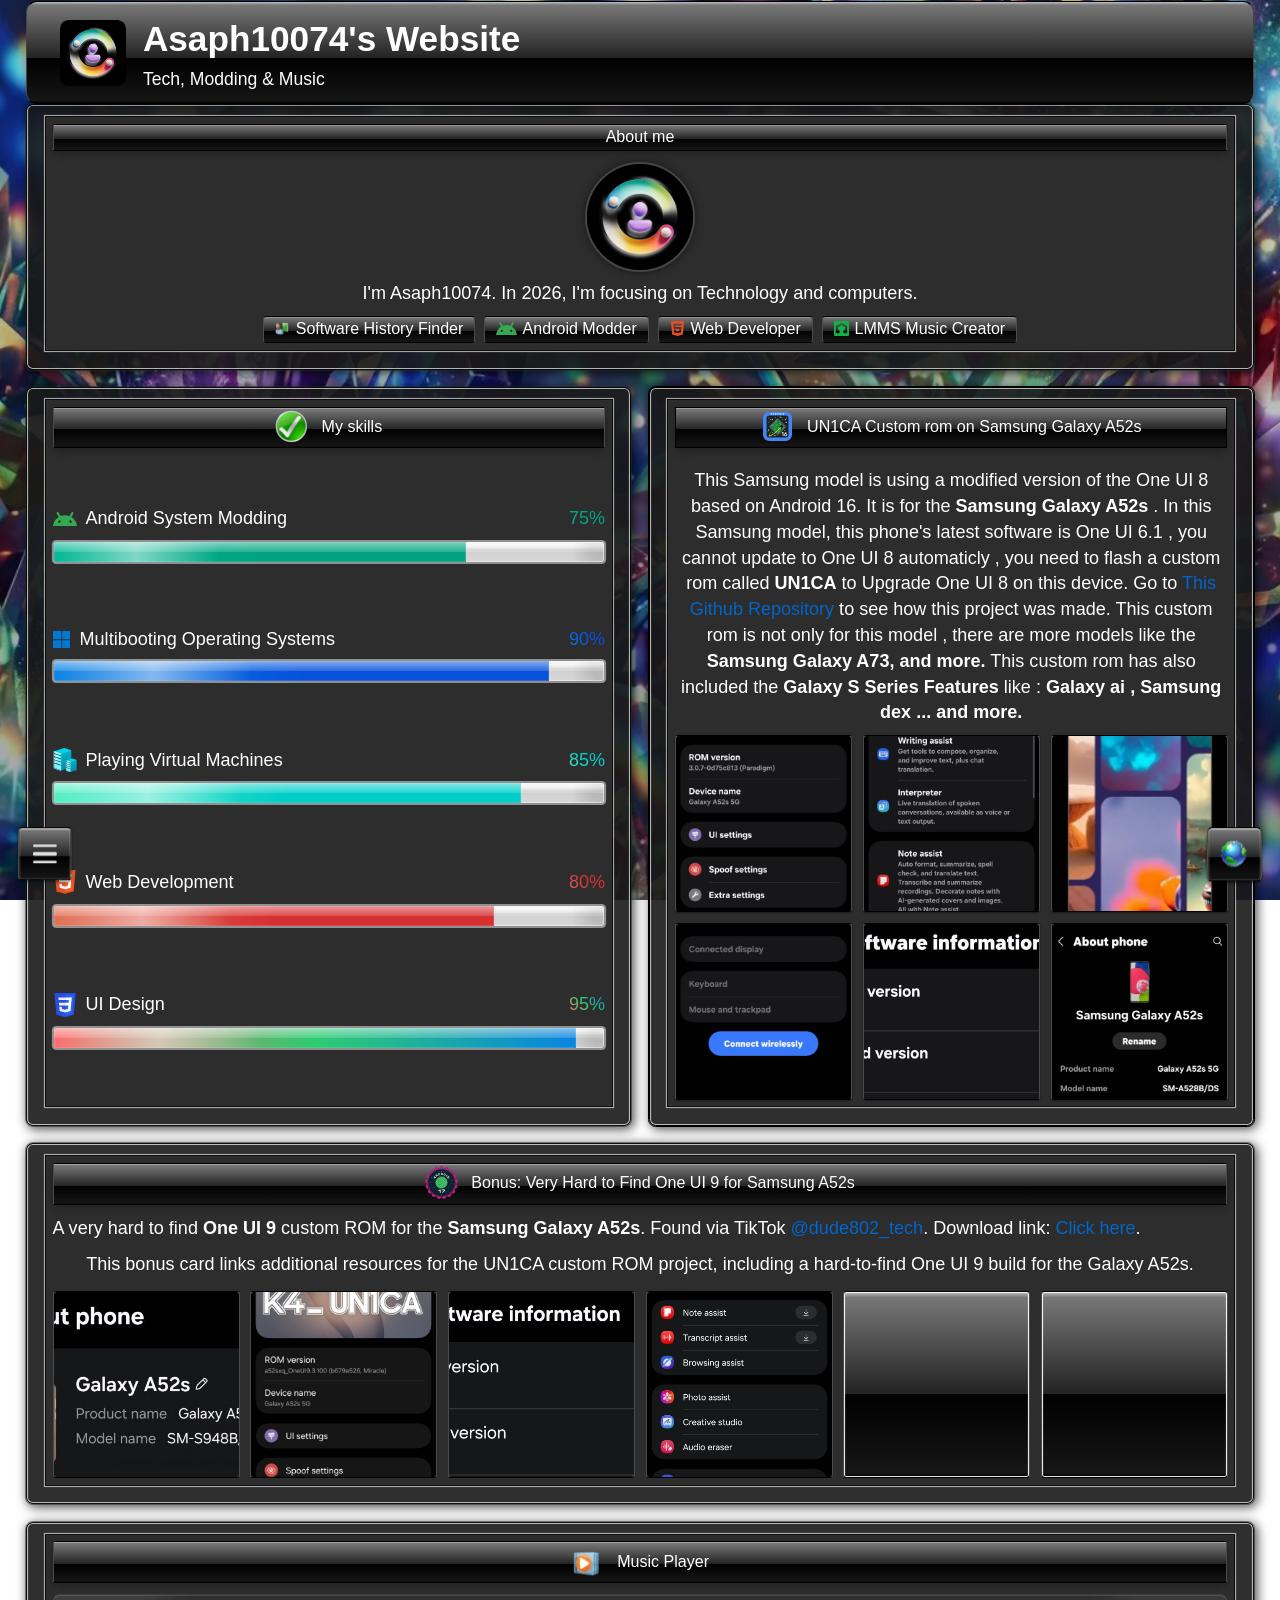
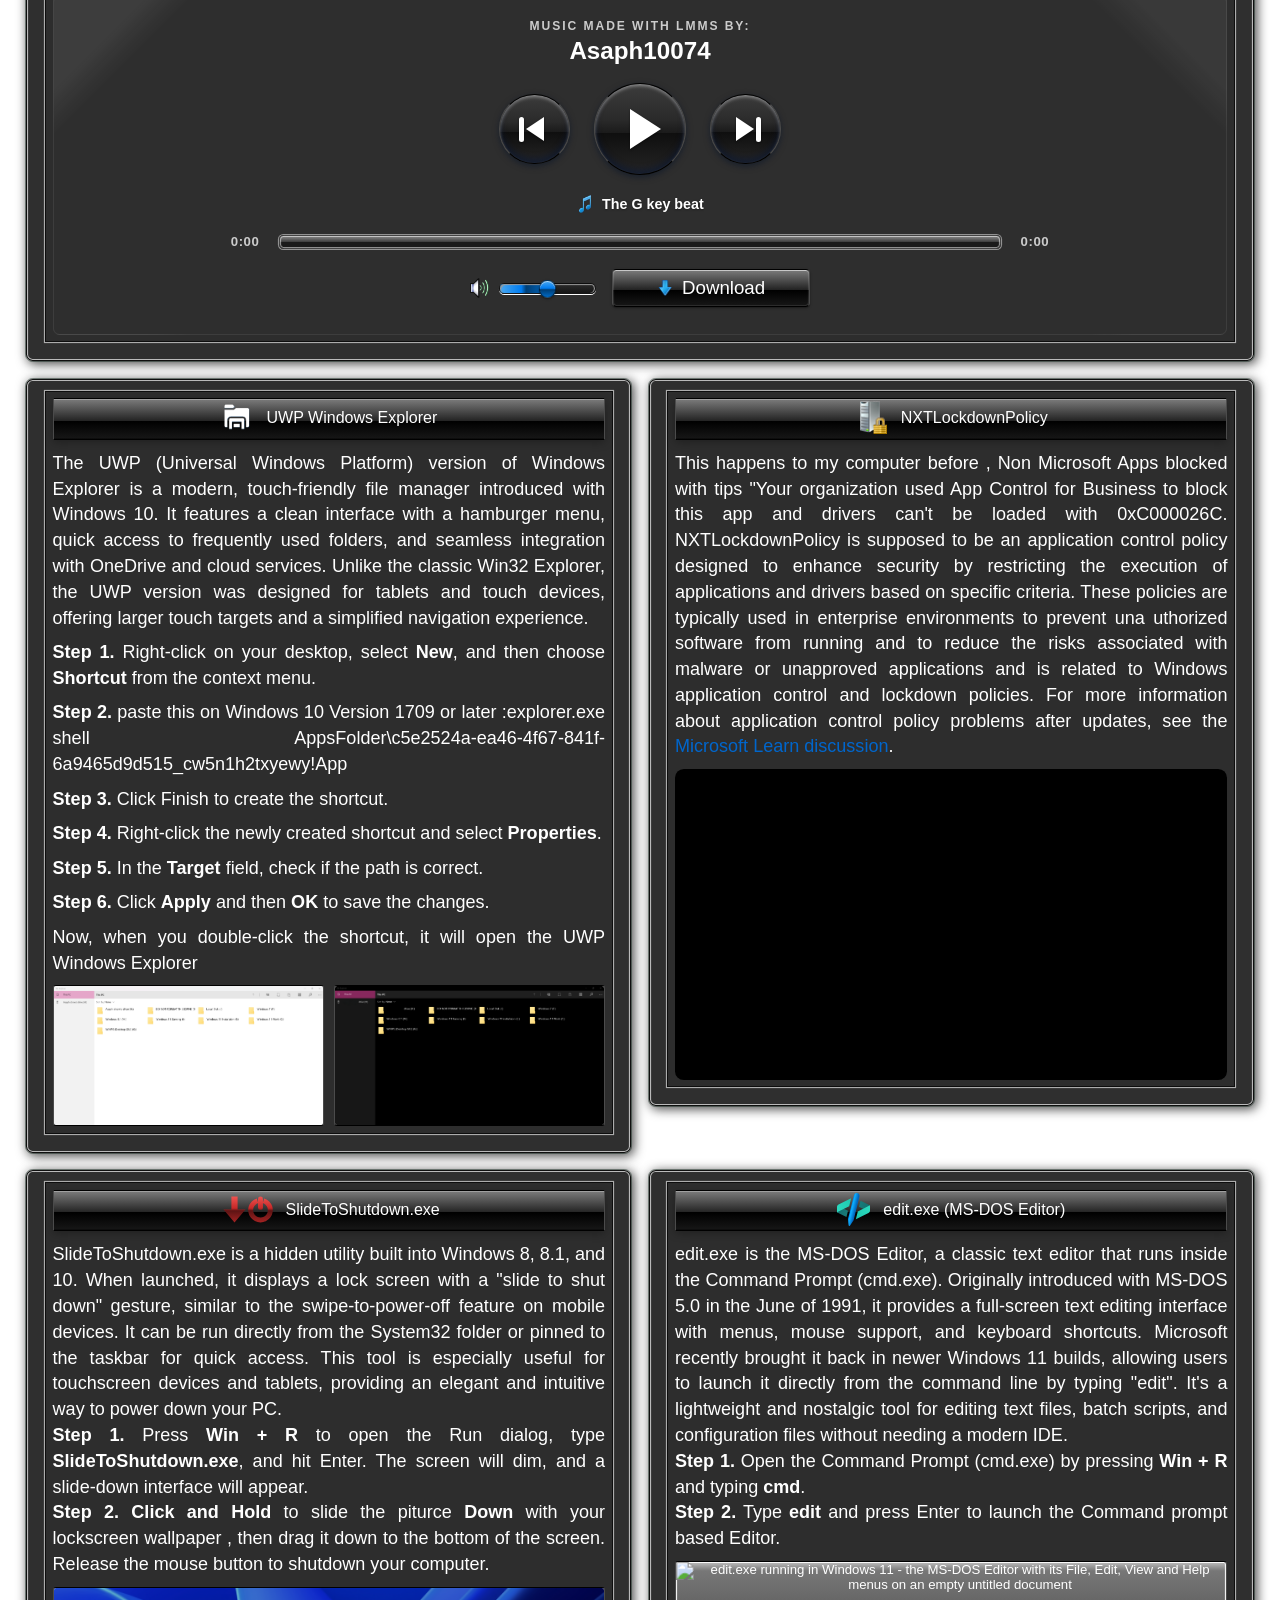
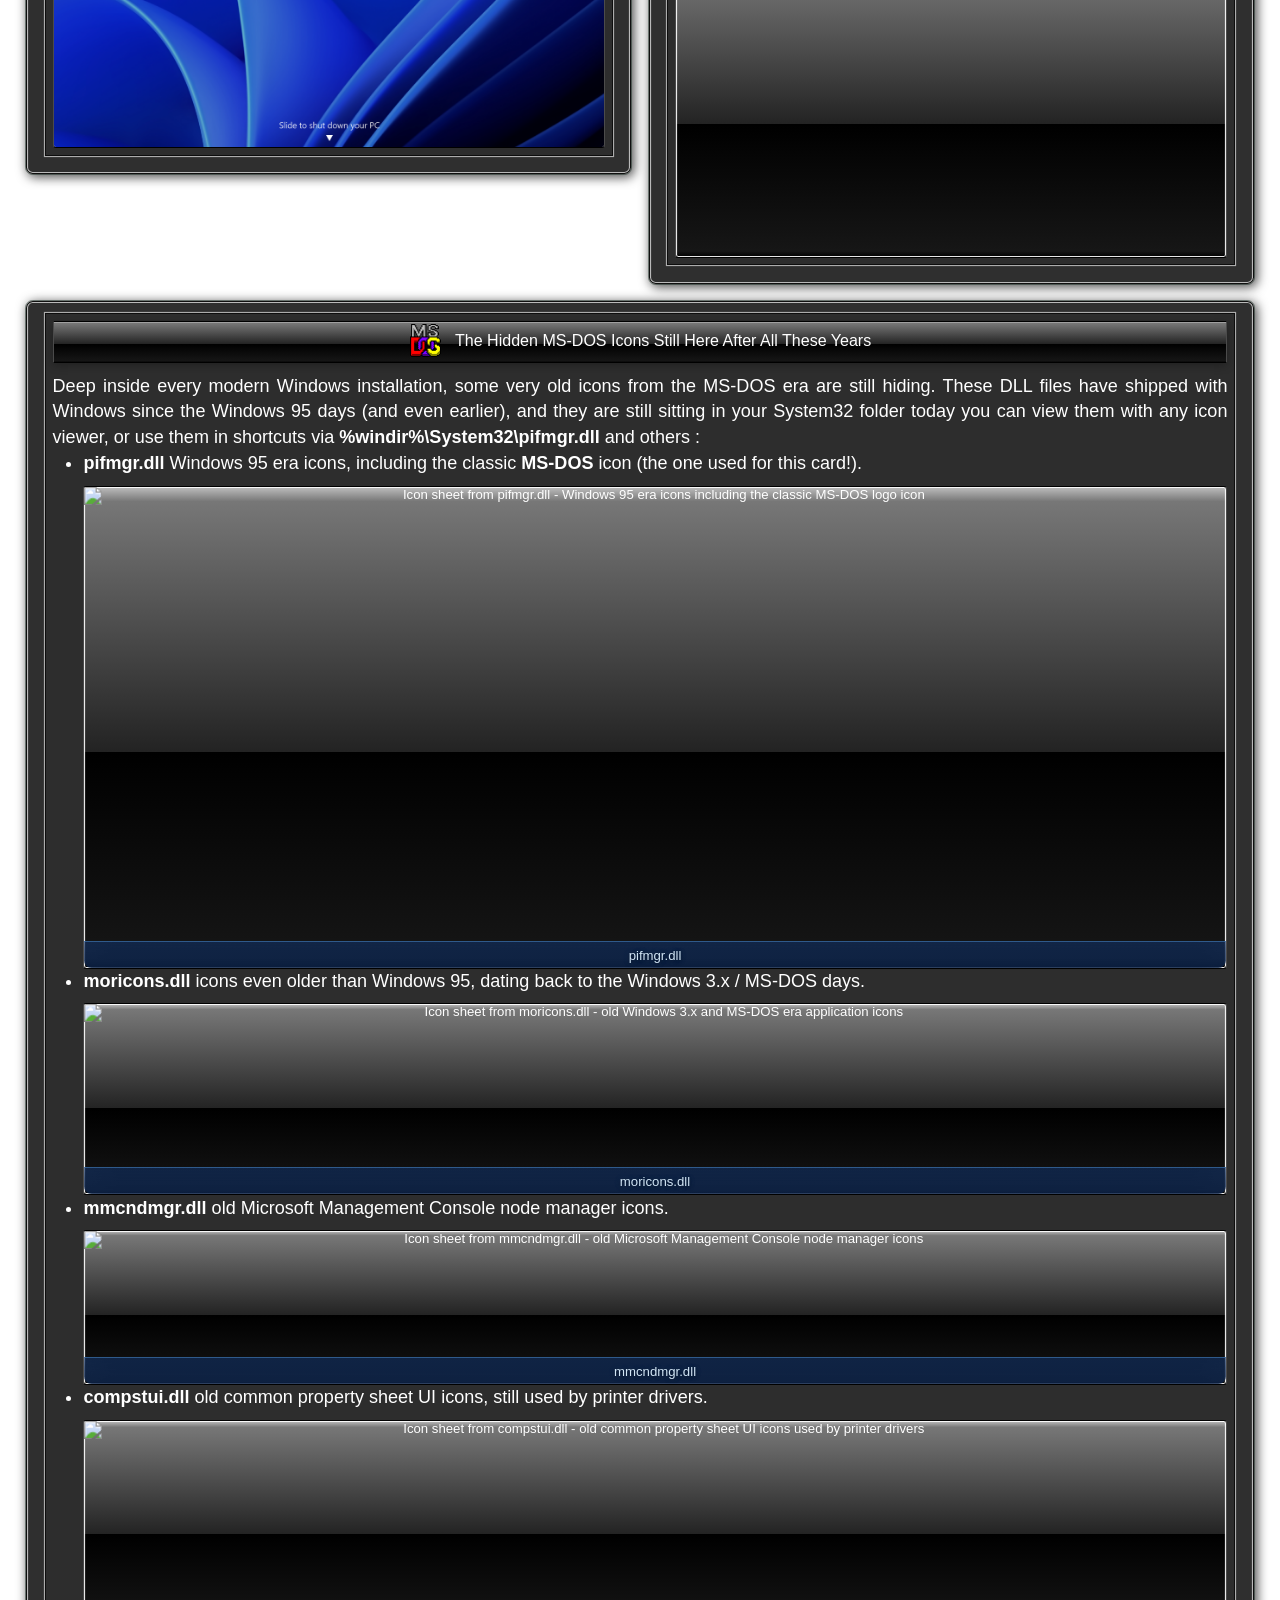
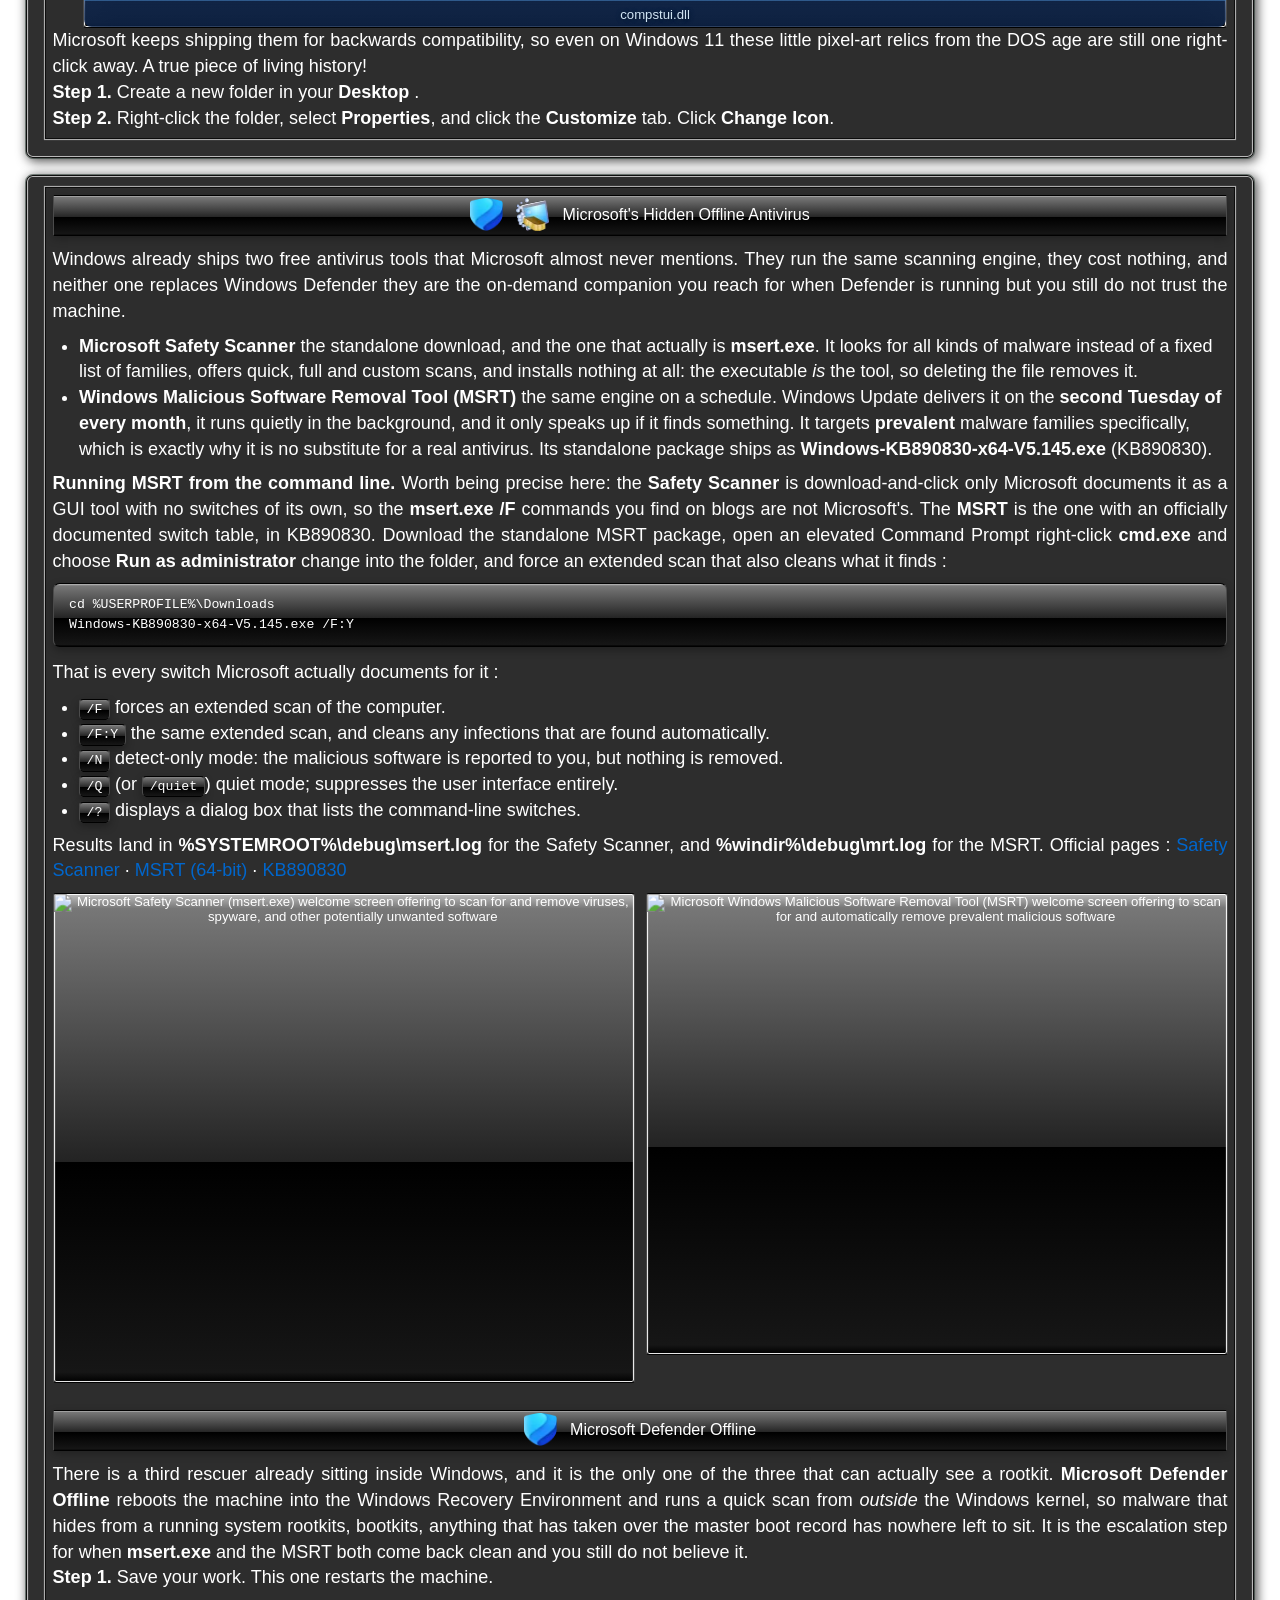
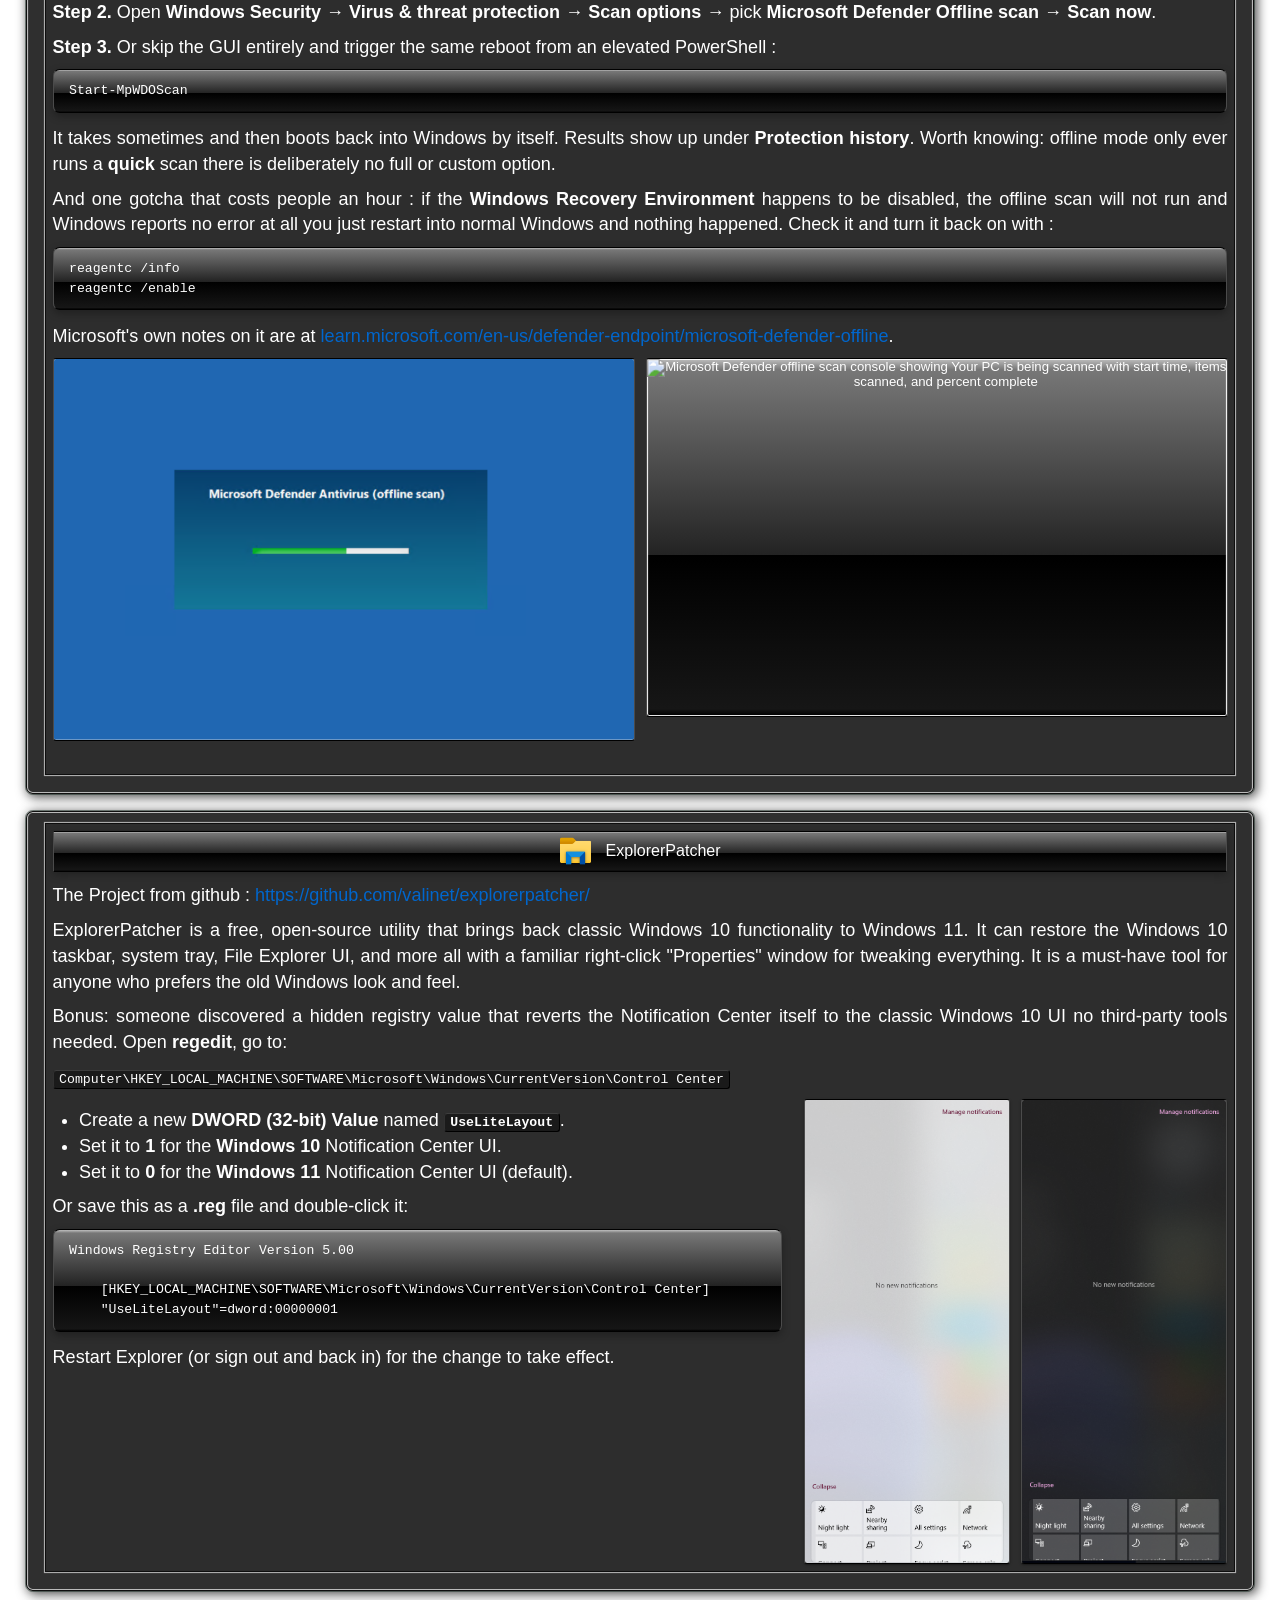
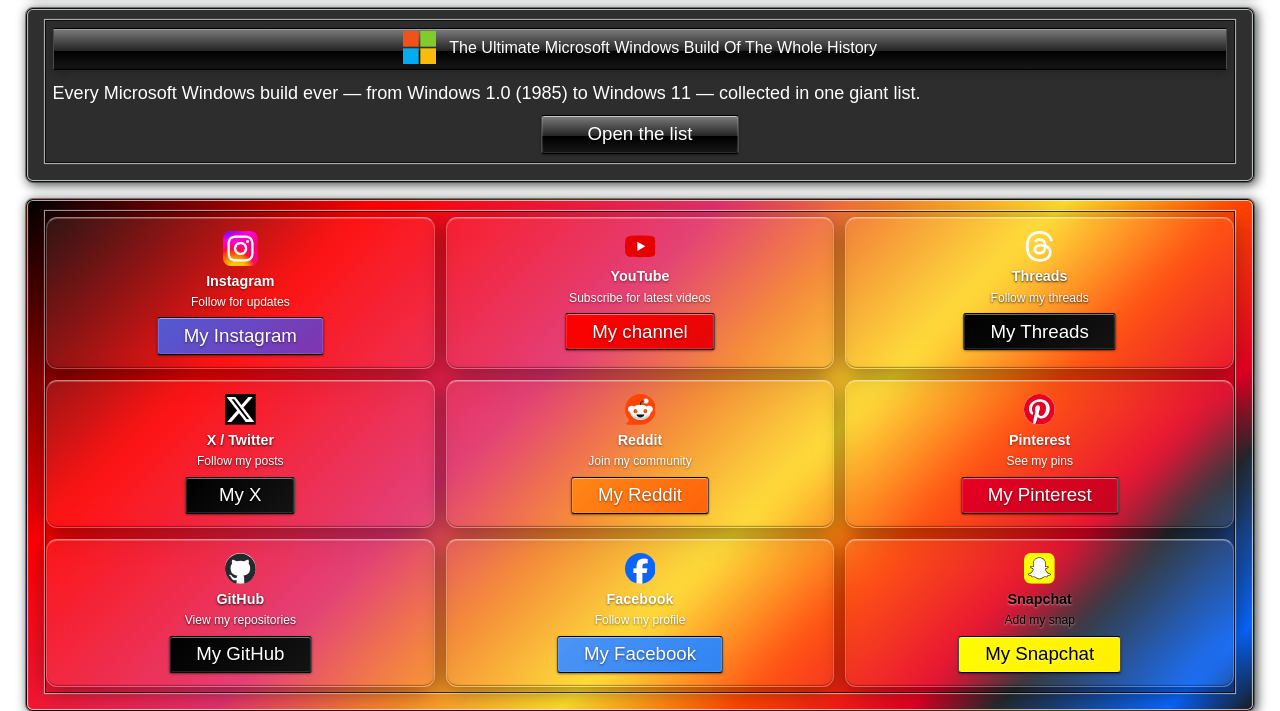
==== commit 6292b93a: "Add files via upload" ====
--- a/index.html
+++ b/index.html
@@ -18,7 +18,7 @@
     <link rel="preload" href="Images/My%20profile%20picture%20(Light).webp" as="image">
     <link href="https://fonts.googleapis.com/css2?family=Google+Sans+Flex:wght@400;500;700&family=Google+Sans:wght@400;500;700&display=swap" rel="stylesheet" media="print" onload="this.media='all'">
     <link rel="stylesheet" href="Styles/7.scoped.css?v=cda0532c" media="print" onload="var t;try{t=localStorage.getItem('theme-style-v2')}catch(e){}this.media=(t==='expressive')?'none':'all'" id="w7css-theme">
-    <link rel="stylesheet" href="style.css?v=0f5ffae0">
+    <link rel="stylesheet" href="style.css?v=a54db3c0">
     <link rel="stylesheet" href="Styles/nav-menu.css?v=a84ad011">
     <link rel="stylesheet" href="Styles/modal-shell.css?v=10acc515">
     <link rel="stylesheet" href="Styles/aero-skeuo-fix.css?v=8c33f940">
@@ -53,7 +53,7 @@
             }
         })();
     </script>
-    <script src="script.js?v=1370c2ec" defer></script>
+    <script src="script.js?v=9a26d31c" defer></script>
     <script src="Scripts/builds-list-popup.js?v=8384cc96" defer></script>
     <script src="Scripts/music-player-swipe.js?v=f3de0911" defer></script>
     <script src="Scripts/music-player-seek.js?v=38781efd" defer></script>
@@ -254,7 +254,7 @@
             <div class="win7">
             <section class="card wide-card gallery-card-enhanced window" id="gallery-card">
                 <div class="window-body has-space">
-                    <h2 class="section-title gallery-title" data-i18n="phoneCard"><img src="icons/android_40dp_1ECC4A_FILL0_wght400_GRAD0_opsz40.svg" alt="Android" width="18" height="18" style="vertical-align: middle; margin-right: 6px; flex-shrink: 0;" /> My phones</h2>
+                    <h2 class="section-title gallery-title" data-i18n="phoneCard"><img src="icons/Android_16_Developer_Preview_Logo.svg" alt="Android 16 Developer Preview" width="18" height="18" style="vertical-align: middle; margin-right: 6px; flex-shrink: 0;" /> My phones</h2>
                 <div class="gallery-header">
                 </div>
                 <div class="gallery-description">
@@ -289,8 +289,8 @@
         <!-- Bonus UN1CA Card (Separate) -->
         <div class="win7">
         <section class="card bonus-un1ca-card window" id="bonus-un1ca-card">
-            <div class="window-body">
-                <h2 class="section-title bonus-un1ca-title"><img src="icons/android_40dp_1ECC4A_FILL0_wght400_GRAD0_opsz40.svg" alt="Android" width="18" height="18" style="vertical-align: middle; margin-right: 6px; flex-shrink: 0;" /> Bonus: Very Hard to Find One UI 9 for Samsung A52s</h2>
+            <div class="window-body has-space">
+                <h2 class="section-title bonus-un1ca-title"><img src="icons/Android_17_Developer_Preview_Logo.svg" alt="Android 17 Developer Preview" width="18" height="18" style="vertical-align: middle; margin-right: 6px; flex-shrink: 0;" /> Bonus: Very Hard to Find One UI 9 for Samsung A52s</h2>
                 <p style="margin-bottom: 10px;">A very hard to find <b>One UI 9</b> custom ROM for the <b>Samsung Galaxy A52s</b>. Found via TikTok <a href='https://www.tiktok.com/@dude802_tech/video/7696541238358478112' target='_blank' rel='noopener noreferrer'>@dude802_tech</a>. Download link: <a href='https://pub-6767d80b221d428f97378974ab2f32f0.r2.dev/index.html' target='_blank' rel='noopener noreferrer'>Click here</a>.</p>
                 <div class="gallery-description" style="margin-bottom: 12px;">
                     <p>This bonus card links additional resources for the UN1CA custom ROM project, including a hard-to-find One UI 9 build for the Galaxy A52s.</p>
@@ -390,6 +390,14 @@
                 <p class="about-bio"><b>Step 5.</b> In the <b>Target</b> field, check if the path is correct.</p>
                 <p class="about-bio"><b>Step 6.</b> Click <b>Apply</b> and then <b>OK</b> to save the changes.</p>
                 <p class="about-bio">Now, when you double-click the shortcut, it will open the UWP Windows Explorer 
+                <div class="uwp-shots">
+                    <div class="gallery-item-enhanced uwp-shot" data-index="15" data-caption="UWP File Explorer - Light Mode">
+                        <img src="Images/Screenshot%202026-10-09%20215444.png" alt="UWP Windows File Explorer showing This PC with all drives in light mode" width="2556" height="1332" loading="lazy" decoding="async">
+                    </div>
+                    <div class="gallery-item-enhanced uwp-shot" data-index="16" data-caption="UWP File Explorer - Dark Mode">
+                        <img src="Images/Screenshot%202026-10-09%20215347.png" alt="UWP Windows File Explorer showing This PC with all drives in dark mode" width="2559" height="1339" loading="lazy" decoding="async">
+                    </div>
+                </div>
             </div>
         </section>
         </div>
@@ -400,6 +408,9 @@
             <div class="window-body has-space">
             <h2 class="section-title"><img class="nxt-icon nxt-icon-aero" src="icons/SecEdit_7000.ico" alt="NXTLockdownPolicy" width="30" height="30" style="vertical-align: middle; margin-right: 6px;"><img class="nxt-icon nxt-icon-m3" src="icons/admin_panel_settings_40dp_000000_FILL0_wght400_GRAD0_opsz40.svg" alt="NXTLockdownPolicy" width="30" height="30" style="vertical-align: middle; margin-right: 6px;"> NXTLockdownPolicy</h2>
                 <p class="about-bio">This happens to my computer before , Non Microsoft Apps blocked with tips "Your organization used App Control for Business to block this app and drivers can't be loaded with 0xC000026C. NXTLockdownPolicy is supposed to be an application control policy designed to enhance security by restricting the execution of applications and drivers based on specific criteria. These policies are typically used in enterprise environments to prevent una uthorized software from running and to reduce the risks associated with malware or unapproved applications and is related to Windows application control and lockdown policies. For more information about application control policy problems after updates, see the <a href='https://learn.microsoft.com/en-us/answers/questions/2355468/an-application-control-policy-problem-after-update' target='_blank' rel='noopener noreferrer'>Microsoft Learn discussion</a>.</p>
+                <div class="nxt-video">
+                    <iframe src="https://www.youtube.com/embed/JNmD6h6c-sU" title="How to fix NXTLockdownPolicy on windows 11 dualbooting or multibooting windows insider previews" allow="accelerometer; autoplay; clipboard-write; encrypted-media; gyroscope; picture-in-picture; web-share" allowfullscreen loading="lazy" referrerpolicy="strict-origin-when-cross-origin"></iframe>
+                </div>
                 </div>
         </section>
         </div>
@@ -421,6 +432,9 @@
                 <p class="about-bio">SlideToShutdown.exe is a hidden utility built into Windows 8, 8.1, and 10. When launched, it displays a lock screen with a "slide to shut down" gesture, similar to the swipe-to-power-off feature on mobile devices. It can be run directly from the System32 folder or pinned to the taskbar for quick access. This tool is especially useful for touchscreen devices and tablets, providing an elegant and intuitive way to power down your PC.</p>
             <p class="about-bio"><b>Step 1.</b> Press <b>Win + R</b> to open the Run dialog, type <b>SlideToShutdown.exe</b>, and hit Enter. The screen will dim, and a slide-down interface will appear.</p>
             <p class="about-bio"><b>Step 2.</b> <b>Click and Hold</b> to slide the piturce <b>Down</b> with your lockscreen wallpaper , then drag it down to the bottom of the screen. Release the mouse button to shutdown your computer.</p>
+            <div class="gallery-item-enhanced sts-shot" data-index="14" data-caption="SlideToShutdown.exe in action">
+                <img src="Images/Screenshot%202026-10-01%20174531_edited.png" alt="SlideToShutdown.exe showing &quot;Slide to shut down your PC&quot; over the Windows 11 bloom wallpaper" width="2545" height="744" loading="lazy" decoding="async">
+            </div>
         </div>
         </section>
         </div>
@@ -433,6 +447,9 @@
                 <p class="about-bio">edit.exe is the MS-DOS Editor, a classic text editor that runs inside the Command Prompt (cmd.exe). Originally introduced with MS-DOS 5.0 in the June of 1991, it provides a full-screen text editing interface with menus, mouse support, and keyboard shortcuts. Microsoft recently brought it back in newer Windows 11 builds, allowing users to launch it directly from the command line by typing "edit". It's a lightweight and nostalgic tool for editing text files, batch scripts, and configuration files without needing a modern IDE.</p>
                     <p class="about-bio"><b>Step 1.</b> Open the Command Prompt (cmd.exe) by pressing <b>Win + R</b> and typing <b>cmd</b>.</p>
                     <p class="about-bio"><b>Step 2.</b> Type <b>edit</b> and press Enter to launch the Command prompt based Editor.</p>
+                    <div class="gallery-item-enhanced edit-shot" data-index="21" data-caption="edit.exe (MS-DOS Editor)">
+                        <img src="Images/edit.exe.png" alt="edit.exe running in Windows 11 - the MS-DOS Editor with its File, Edit, View and Help menus on an empty untitled document" width="1839" height="988" loading="lazy" decoding="async">
+                    </div>
                 </div>
         </section>
         </div>
@@ -444,10 +461,38 @@
             <h2 class="section-title"><img class="msdos-icon" src="icons/msdos_pifmgr.png" alt="MS-DOS" width="18" height="18" style="vertical-align: middle; margin-right: 4px;"> The Hidden MS-DOS Icons  Still Here After All These Years</h2>
                 <p class="about-bio">Deep inside every modern Windows installation, some very old icons from the MS-DOS era are still hiding. These DLL files have shipped with Windows since the Windows 95 days (and even earlier), and they are still sitting in your System32 folder today  you can view them with any icon viewer, or use them in shortcuts via <b>%windir%\System32\pifmgr.dll</b> and others :</p>
                 <ul class="about-bio" style="margin: 8px 0; padding-left: 24px;">
-                    <li><b>pifmgr.dll</b>  Windows 95 era icons, including the classic <b>MS-DOS</b> icon (the one used for this card!).</li>
-                    <li><b>moricons.dll</b>  icons even older than Windows 95, dating back to the Windows 3.x / MS-DOS days.</li>
-                    <li><b>mmcndmgr.dll</b>  old Microsoft Management Console node manager icons.</li>
-                    <li><b>compstui.dll</b>  old common property sheet UI icons, still used by printer drivers.</li>
+                    <li><b>pifmgr.dll</b>  Windows 95 era icons, including the classic <b>MS-DOS</b> icon (the one used for this card!).
+                        <div class="msdos-shots">
+                            <div class="gallery-item-enhanced msdos-shot" data-index="17" data-caption="pifmgr.dll icons - Windows 95 era">
+                                <img src="Images/pifmgr.png" alt="Icon sheet from pifmgr.dll - Windows 95 era icons including the classic MS-DOS logo icon" width="757" height="319" loading="lazy" decoding="async">
+                                <div class="gallery-overlay"><span class="gallery-caption">pifmgr.dll</span></div>
+                            </div>
+                        </div>
+                    </li>
+                    <li><b>moricons.dll</b>  icons even older than Windows 95, dating back to the Windows 3.x / MS-DOS days.
+                        <div class="msdos-shots">
+                            <div class="gallery-item-enhanced msdos-shot" data-index="18" data-caption="moricons.dll icons - Windows 3.x / MS-DOS era">
+                                <img src="Images/moricons.png" alt="Icon sheet from moricons.dll - old Windows 3.x and MS-DOS era application icons" width="1231" height="205" loading="lazy" decoding="async">
+                                <div class="gallery-overlay"><span class="gallery-caption">moricons.dll</span></div>
+                            </div>
+                        </div>
+                    </li>
+                    <li><b>mmcndmgr.dll</b>  old Microsoft Management Console node manager icons.
+                        <div class="msdos-shots">
+                            <div class="gallery-item-enhanced msdos-shot" data-index="19" data-caption="mmcndmgr.dll icons - Management Console">
+                                <img src="Images/mmcndmgr.png" alt="Icon sheet from mmcndmgr.dll - old Microsoft Management Console node manager icons" width="1438" height="193" loading="lazy" decoding="async">
+                                <div class="gallery-overlay"><span class="gallery-caption">mmcndmgr.dll</span></div>
+                            </div>
+                        </div>
+                    </li>
+                    <li><b>compstui.dll</b>  old common property sheet UI icons, still used by printer drivers.
+                        <div class="msdos-shots">
+                            <div class="gallery-item-enhanced msdos-shot" data-index="20" data-caption="compstui.dll icons - Printer / property sheets">
+                                <img src="Images/compstui.png" alt="Icon sheet from compstui.dll - old common property sheet UI icons used by printer drivers" width="1168" height="211" loading="lazy" decoding="async">
+                                <div class="gallery-overlay"><span class="gallery-caption">compstui.dll</span></div>
+                            </div>
+                        </div>
+                    </li>
                 </ul>
                     <p class="about-bio">Microsoft keeps shipping them for backwards compatibility, so even on Windows 11 these little pixel-art relics from the DOS age are still one right-click away. A true piece of living history!</p>
                     <p class="about-bio"><b>Step 1.</b> Create a new folder in your <b>Desktop</b> .</p>
@@ -478,16 +523,35 @@
                     <li><code class="reg-path">/?</code>  displays a dialog box that lists the command-line switches.</li>
                 </ul>
                 <p class="about-bio">Results land in <b>%SYSTEMROOT%\debug\msert.log</b> for the Safety Scanner, and <b>%windir%\debug\mrt.log</b> for the MSRT. Official pages : <a href="https://learn.microsoft.com/en-us/defender-endpoint/safety-scanner-download" target="_blank" rel="noopener noreferrer">Safety Scanner</a> &middot; <a href="https://www.microsoft.com/en-us/download/details.aspx?id=9905" target="_blank" rel="noopener noreferrer">MSRT (64-bit)</a> &middot; <a href="https://support.microsoft.com/en-us/topic/remove-specific-prevalent-malware-with-windows-malicious-software-removal-tool-kb890830-ba51b71f-39cd-cdec-73eb-61979b0661e0" target="_blank" rel="noopener noreferrer">KB890830</a></p>
-                <p class="about-bio"><b>Bonus.</b> There is a third rescuer already sitting inside Windows, and it is the only one of the three that can actually see a rootkit. <b>Microsoft Defender Offline</b> reboots the machine into the Windows Recovery Environment and runs a quick scan from <em>outside</em> the Windows kernel, so malware that hides from a running system  rootkits, bootkits, anything that has taken over the master boot record  has nowhere left to sit. It is the escalation step for when <b>msert.exe</b> and the MSRT both come back clean and you still do not believe it.</p>
+                <div class="msert-shots">
+                    <div class="gallery-item-enhanced msert-shot" data-index="22" data-caption="Microsoft Safety Scanner - Welcome screen">
+                        <img src="Images/MSASC.png" alt="Microsoft Safety Scanner (msert.exe) welcome screen offering to scan for and remove viruses, spyware, and other potentially unwanted software" width="778" height="655" loading="lazy" decoding="async">
+                    </div>
+                    <div class="gallery-item-enhanced msert-shot" data-index="23" data-caption="Windows Malicious Software Removal Tool - Welcome screen">
+                        <img src="Images/MSWMSRT.png" alt="Microsoft Windows Malicious Software Removal Tool (MSRT) welcome screen offering to scan for and automatically remove prevalent malicious software" width="771" height="611" loading="lazy" decoding="async">
+                    </div>
+                </div>
+                <blockquote class="about-bio" style="margin: 16px auto; padding: 8px 16px; border-left: 4px solid var(--accent-color); background-color: var(--card-bg);">
+            <section>
+                    <h2 class="section-title"><img class="msert-icon" src="icons/Microsoft_Defender_Icon_Logo_2025_English.svg.webp" alt="Microsoft Defender" width="18" height="18" style="vertical-align: middle; margin-right: 4px;"> Microsoft Defender Offline</h2>
+             There is a third rescuer already sitting inside Windows, and it is the only one of the three that can actually see a rootkit. <b>Microsoft Defender Offline</b> reboots the machine into the Windows Recovery Environment and runs a quick scan from <em>outside</em> the Windows kernel, so malware that hides from a running system  rootkits, bootkits, anything that has taken over the master boot record  has nowhere left to sit. It is the escalation step for when <b>msert.exe</b> and the MSRT both come back clean and you still do not believe it.</p>
                 <p class="about-bio"><b>Step 1.</b> Save your work. This one restarts the machine.</p>
                 <p class="about-bio"><b>Step 2.</b> Open <b>Windows Security</b> &rarr; <b>Virus &amp; threat protection</b> &rarr; <b>Scan options</b> &rarr; pick <b>Microsoft Defender Offline scan</b> &rarr; <b>Scan now</b>.</p>
                 <p class="about-bio"><b>Step 3.</b> Or skip the GUI entirely and trigger the same reboot from an elevated PowerShell :</p>
 <pre class="reg-snippet">Start-MpWDOScan</pre>
-                <p class="about-bio">It takes roughly <b>15 minutes</b> and then boots back into Windows by itself. Results show up under <b>Protection history</b>. Worth knowing: offline mode only ever runs a <b>quick</b> scan  there is deliberately no full or custom option.</p>
+                <p class="about-bio">It takes sometimes and then boots back into Windows by itself. Results show up under <b>Protection history</b>. Worth knowing: offline mode only ever runs a <b>quick</b> scan  there is deliberately no full or custom option.</p>
                 <p class="about-bio">And one gotcha that costs people an hour : if the <b>Windows Recovery Environment</b> happens to be disabled, the offline scan will not run and Windows reports no error at all  you just restart into normal Windows and nothing happened. Check it and turn it back on with :</p>
 <pre class="reg-snippet">reagentc /info
 reagentc /enable</pre>
                 <p class="about-bio">Microsoft's own notes on it are at <a href="https://learn.microsoft.com/en-us/defender-endpoint/microsoft-defender-offline" target="_blank" rel="noopener noreferrer">learn.microsoft.com/en-us/defender-endpoint/microsoft-defender-offline</a>.</p>
+                <div class="msert-shots">
+                    <div class="gallery-item-enhanced msert-shot" data-index="24" data-caption="Microsoft Defender Offline scan in progress">
+                        <img src="Images/defender-offline-antivirus-run.png" alt="Microsoft Defender Antivirus offline scan progress screen with a green progress bar during the Windows Recovery Environment reboot" width="1617" height="1062" loading="lazy" decoding="async">
+                    </div>
+                    <div class="gallery-item-enhanced msert-shot" data-index="25" data-caption="Microsoft Defender Offline - Your PC is being scanned">
+                        <img src="Images/defender-offline-scan-run.png" alt="Microsoft Defender offline scan console showing Your PC is being scanned with start time, items scanned, and percent complete" width="2202" height="1356" loading="lazy" decoding="async">
+                    </div>
+                </div>
             </div>
         </section>
         </div>
--- a/style.css
+++ b/style.css
@@ -1,12 +1,14771 @@
-@keyframes rainbow-pulse{0%{filter:brightness(.6)}50%,to{filter:brightness(1)}}@keyframes searchResultsSlideIn{0%{opacity:0;transform:translateY(-12px) scale(.95)}to{opacity:1;transform:translateY(0) scale(1)}}@keyframes searchResultsSlideUp{0%{opacity:0;transform:translateY(12px) scale(.95)}to{opacity:1;transform:translateY(0) scale(1)}}@keyframes modalFadeIn{0%{opacity:0}to{opacity:1}}@keyframes spin{to{transform:rotate(360deg)}}@keyframes toastIn{0%{opacity:0;transform:translateY(10px)}to{opacity:1;transform:translateY(0)}}@keyframes toastOut{0%{opacity:1;transform:translateY(0)}to{opacity:0;transform:translateY(-10px)}}@keyframes galleryFadeIn{0%{opacity:0;transform:scale(.95)}to{opacity:1;transform:scale(1)}}@font-face{font-family:Segoe UI;font-display:swap;src:local("Segoe UI"),local("SegoeUI"),local("Tahoma"),local("Geneva"),local("Verdana")}:root{--fa-ui-font:"Segoe UI",Tahoma,Geneva,Verdana,sans-serif;--fa-green:#2a2a2a;--fa-green-dark:#404040;--fa-green-bright:#555555;--fa-selection-bg:#808080;--fa-selection-text:#ffffff;--fa-bg-dark:rgba(10, 10, 10, .98);--fa-bg-medium:rgba(30, 30, 30, .7);--fa-bg-light:rgba(25, 25, 25, .9);--fa-border:#444444;--fa-border-light:#555555;--fa-text:#ffffff;--fa-text-light:#ffffff;--fa-text-muted:#cccccc;--fa-button-text:#ffffff;--fa-glass-border:rgba(120, 120, 120, .2);--fa-glass-bg:rgba(60, 60, 60, .12);--fa-header-gradient:linear-gradient(to bottom, #404040 0%, #505050 3%, #606060 55%, #787878 55%, #909090 98%, #808080 100%);--fa-h2-text-gradient:linear-gradient(to bottom, #bebebe 0%, #777777 3%, #232323 55%, #000000 55%, #161616 98%, #000000 100%);--fa-nav-gradient:linear-gradient(to bottom, rgba(20, 20, 20, .95), rgba(15, 15, 15, .95) 95%);--fa-glass:linear-gradient(135deg, rgba(255,255,255,.07) 60px, transparent 90px), linear-gradient(225deg, rgba(255,255,255,.05) 60px, transparent 90px);--fa-button-green:linear-gradient(to bottom, #7a7a7a 0%, #999999 3%, #8a8a8a 40%, #888888 55%, #7a7a7a 55%, #898989 100%);--fa-button-green-hover:linear-gradient(to bottom, #999999 0%, #b0b0b0 3%, #a0a0a0 40%, #909090 55%, #888888 55%, #979797 100%);--fa-nav-inactive:linear-gradient(to bottom, rgba(255, 255, 255, .15) 0%, rgba(120, 120, 120, .08) 20%, rgba(100, 100, 100, .08) 60%, rgba(30, 30, 30, .15) 60%, rgba(50, 50, 50, .15) 100%);--fa-nav-active:linear-gradient(to bottom, rgba(255, 255, 255, .15) 0%, rgba(120, 120, 120, .12) 20%, rgba(100, 100, 100, .12) 40%, rgba(70, 70, 70, .15) 40%, rgba(90, 90, 90, .3) 100%);--fa-shadow:rgba(0, 0, 0, .6) 0 14px 28px, rgba(0, 0, 0, .5) 0 10px 10px}.win7{--w7-surface:#2d2d2d}body.light-mode{--fa-green:#d8d8d8;--fa-green-dark:#b0b0b0;--fa-green-bright:#c0c0c0;--fa-selection-bg:#c0c0c0;--fa-selection-text:#000000;--fa-bg-dark:rgba(240, 240, 240, .98);--fa-bg-medium:rgba(220, 220, 220, .7);--fa-bg-light:rgba(235, 235, 235, .9);--fa-border:#d4d4d4;--fa-border-light:#e4e4e4;--fa-text:#000000;--fa-text-light:#000000;--fa-text-muted:#444444;--fa-glass:linear-gradient(135deg, rgba(0,0,0,.06) 60px, transparent 90px), linear-gradient(225deg, rgba(0,0,0,.04) 60px, transparent 90px);--fa-button-text:#000000;--fa-glass-border:rgba(80, 80, 80, .3);--fa-glass-bg:rgba(220, 220, 220, .15);--fa-header-gradient:linear-gradient(to bottom, #e0e0e0 0%, #f0f0f0 3%, #fafafa 55%, #eaeaea 55%, #dedede 98%, #e8e8e8 100%);--fa-h2-text-gradient:linear-gradient(to bottom, #f0f0f0 0%, #e0e0e0 3%, #c8c8c8 55%, #b8b8b8 55%, #d0d0d0 98%, #c0c0c0 100%);--fa-nav-gradient:linear-gradient(to bottom, rgba(255, 255, 255, .95), rgba(250, 250, 250, .95) 95%);--fa-button-green:linear-gradient(to bottom, #b0b0b0 0%, #cccccc 3%, #c0c0c0 40%, #d0d0d0 55%, #b8b8b8 55%, #c7c7c7 100%);--fa-button-green-hover:linear-gradient(to bottom, #cccccc 0%, #e8e8e8 3%, #d8d8d8 40%, #e0e0e0 55%, #c0c0c0 55%, #d0d0d0 100%);--fa-nav-inactive:linear-gradient(to bottom, rgba(10, 10, 10, .15) 0%, rgba(60, 60, 60, .08) 20%, rgba(70, 70, 70, .08) 60%, rgba(200, 200, 200, .15) 60%, rgba(180, 180, 180, .15) 100%);--fa-nav-active:linear-gradient(to bottom, rgba(10, 10, 10, .15) 0%, rgba(60, 60, 60, .12) 20%, rgba(70, 70, 70, .12) 40%, rgba(120, 120, 120, .15) 40%, rgba(100, 100, 100, .3) 100%);--fa-shadow:rgba(0, 0, 0, .2) 0 14px 28px, rgba(0, 0, 0, .1) 0 10px 10px}*{margin:0;padding:0;box-sizing:border-box}::selection{background:var(--fa-selection-bg);color:var(--fa-selection-text)}body{font-family:Segoe UI,Tahoma,Geneva,Verdana,sans-serif;background:url(Images/Gemini_Generated_Image_ik7spnik7spnik7s.webp)center center/cover no-repeat fixed;scrollbar-color:rgba(35,105,47,.8) rgba(31,31,31,.65);min-height:100vh;color:var(--fa-text);line-height:1.5;overflow-x:hidden;overflow-wrap:break-word;-webkit-tap-highlight-color:transparent}.container{max-width:700px;margin:0 auto}@media(min-width:800px){.container{max-width:780px}}@media(min-width:880px){.container{max-width:860px}}@media(min-width:900px){.container{max-width:870px}}@media(min-width:961px){.container{max-width:930px}}@media(min-width:1060px){.container{max-width:1000px}}.site-header{display:flex;align-items:center;background:linear-gradient(180deg,#acacace6 0,#474747e6,#131313e6 40%,#070707ed);border-right:1px solid #4e4e4e;border-left:1px solid #4e4e4e;border-top:2px solid #4e4e4e;border-radius:var(--site-header-radius);padding:10px 10px 10px 30px;box-shadow:#0000004d 0 14px 28px,#0000004d 0 10px 10px;justify-content:space-between;flex-wrap:wrap;position:relative;z-index:10;transition:transform .3s ease}.site-header.header-hidden{transform:translateY(-100%)}.site-header .header-title-text{color:#fff;display:block;font-size:30px;font-weight:400;font-family:Segoe UI,Tahoma,Geneva,Verdana,sans-serif;line-height:1.2}.site-header .header-motto-text{color:#ccc;font-size:15px;display:block}.header-logo-text{display:flex;align-items:center;gap:15px}.header-logo-text .site-avatar{max-width:120px;border-radius:8px;transition-duration:.4s}.header-logo-text .site-avatar:hover{filter:brightness(80%);transform:rotate(4deg)}img#header-avatar.site-avatar{width:60px;height:60px}.card .section-title,.card h2.section-title,.vista-header,.windows-iso-paste-here,h2{font-family:Segoe UI,Tahoma,Geneva,Verdana,sans-serif;font-weight:400;background:var(--fa-h2-text-gradient);border-top:1px solid #000;border-right:1px solid #4b4b4b;border-left:1px solid #4b4b4b;border-bottom:1px solid #000;padding:2px 5px 4px;box-shadow:#0000004d 0 3px 8px;display:flex;align-items:center;justify-content:center;text-align:center;max-width:100%;font-size:14.6px;color:var(--fa-button-text);text-shadow:none;margin:0 auto 10px;position:relative}body[data-theme-style=aero] .windows-iso-paste-here,body[data-theme-style=aero].light-mode .windows-iso-paste-here,body[data-theme-style=frutiger] .windows-iso-paste-here,body[data-theme-style=frutiger]:not(.light-mode) .windows-iso-paste-here{font-size:18px;line-height:22px;border-radius:4px;border-top:1px solid #000;border-right:1px solid #000;border-left:1px solid #000;border-bottom:1px solid #000}body[data-theme-style=frutiger].light-mode .windows-iso-paste-here{border:1px solid rgba(255,255,255,.75)}body[data-theme-style=frutiger] .windows-iso-paste-here{background:linear-gradient(to bottom,#d7fad7f2 0,#aae6aab3 45%,#bef0bee6);color:#0a3d1a;text-shadow:0 1px 0 rgba(255,255,255,.5)}body[data-theme-style=frutiger]:not(.light-mode) .windows-iso-paste-here{background:linear-gradient(to bottom,#6ec882b3 0,#28824699 45%,#46a05ab3);color:#e8fff0;text-shadow:0 1px 2px rgba(0,40,20,.6)}.card,.card:hover{box-shadow:#0000004d 0 3px 8px}.card{background:var(--fa-bg-light);border-radius:6px;padding:10px;margin:9px auto;border:1px solid rgba(236,242,249,.5);outline:rgba(28,49,39,.5) solid 1px;position:relative;color:var(--fa-text);font-size:14px;width:100%}.card:after,.card:before,.win7 ul[role=menu]:before{display:none}.card:hover{transform:none;border-color:#ecf2f980}a{color:var(--fa-green);text-decoration:none}a:hover{text-decoration:underline;cursor:pointer}a:visited{color:var(--fa-green-dark)}.card .about-bio,.card p,.gallery-description p{font-size:14px;line-height:20px;color:var(--fa-text)}.m3-btn,.m3-btn:hover{box-shadow:1px 1px 5px #0003;text-decoration:none}.m3-btn{background:var(--fa-button-green);border:1px solid #000;color:var(--fa-button-text)!important;padding:5px 15px 7px;font-size:13px;font-family:Segoe UI,Tahoma,Geneva,Verdana,sans-serif;border-radius:3px;position:relative;display:inline-flex;align-items:center;justify-content:center;transition-duration:.1s;cursor:pointer;-webkit-text-fill-color:var(--fa-button-text);line-height:normal}.m3-btn:after,.m3-btn:before{display:none!important}.m3-btn:hover{background:var(--fa-button-green-hover);transform:none}.about-card{text-align:center;padding:10px}.about-profile{display:flex;flex-direction:column;align-items:center;gap:.6rem;margin-bottom:.5rem}.about-avatar{width:100px;height:100px;border-radius:50%;object-fit:cover;border:2px solid var(--fa-border);box-shadow:0 0 8px #00000080;background:var(--fa-bg-light)}.about-bio{max-width:500px;margin:0 auto .5rem;padding:0 .5rem}@media(min-width:700px){.about-bio,.about-bio ul,.windows-iso-steps,ul.about-bio{text-align:center!important;margin-left:auto!important;margin-right:auto!important;padding-left:0!important;padding-right:0!important}.about-bio li,.windows-iso-steps li,ul.about-bio li{text-align:center;list-style-position:inside}.windows-iso-buttons{justify-content:center}}code.reg-path,pre.reg-snippet{font-family:Consolas,Menlo,Courier New,monospace;font-size:12px;background:var(--fa-bg-light);border:1px solid var(--fa-border);word-break:break-all}code.reg-path{border-radius:4px;padding:2px 6px;color:var(--fa-text)}pre.reg-snippet{display:block;width:100%;max-width:500px;margin:0 auto .75rem!important;padding:10px 14px;border-radius:6px;white-space:pre-wrap;text-align:center}.windows-iso-form{display:flex;flex-direction:column;gap:.8rem;margin-top:.5rem}.windows-iso-steps,pre.reg-snippet{color:var(--fa-text);line-height:1.5}.windows-iso-steps{list-style:decimal;margin:0;padding:0 0 0 1.4rem;display:flex;flex-direction:column;gap:.55rem;font-size:13px}.windows-iso-steps li::marker{color:#fff;font-weight:700}body.light-mode .windows-iso-steps li::marker{color:#000}.windows-iso-steps kbd{display:inline-block;padding:1px 6px;margin:0 1px;font-family:Consolas,Menlo,Courier New,monospace;font-size:11px;line-height:1.4;background:var(--fa-bg-light);border:1px solid var(--fa-border);border-bottom-width:2px;box-shadow:0 1px #00000026;vertical-align:baseline}.windows-iso-buttons{display:flex;flex-wrap:wrap;gap:.5rem;align-items:center;margin:.45rem 0 .1rem}.win-iso-btn,.windows-iso-steps kbd{color:var(--fa-text);border-radius:3px;white-space:nowrap}.win-iso-btn{display:inline-flex;align-items:center;justify-content:center;padding:10px 22px;font-size:14px;font-family:Segoe UI,Tahoma,Geneva,Verdana,sans-serif;font-weight:500;text-decoration:none;background:var(--fa-button-green);border:1px solid rgba(0,0,0,.5);border-top-color:#ffffff40;border-left-color:#fff3;cursor:pointer;box-shadow:1px 1px 4px #0003;transition:all .15s ease;user-select:none;-webkit-user-select:none}.win-iso-btn:hover{background:var(--fa-button-green-hover);text-decoration:none;transform:translateY(-1px);box-shadow:1px 2px 6px #0000004d}.win-iso-btn:active{transform:translateY(0) scale(.98);box-shadow:inset 0 2px 4px #0000004d}.win-iso-btn-primary{background:linear-gradient(to bottom,#6cb1f0 0,#2a8fd4,#1a6fb8);color:#fff;border-color:#0d4a7a;text-shadow:0 1px 1px rgba(0,0,0,.4)}.win-iso-btn-primary:hover{background:linear-gradient(to bottom,#7cc0ff 0,#3a9fe4,#2a7fc8)}.win-iso-btn-copy{background:var(--fa-button-green);color:var(--fa-text)}body[data-theme-style=aero]:not(.light-mode) #download-btn,body[data-theme-style=aero]:not(.light-mode) .win-iso-btn{color:#fff;background:#1a1a1a;border:1px solid #000;border-top-color:#3d3d3d;border-left-color:#303030;text-shadow:none}body[data-theme-style=aero]:not(.light-mode) #download-btn:hover,body[data-theme-style=aero]:not(.light-mode) .win-iso-btn:hover{background:#2d2d2d;border-color:#4a4a4a;transform:none}body[data-theme-style=aero]:not(.light-mode) #download-btn:active,body[data-theme-style=aero]:not(.light-mode) .win-iso-btn:active{background:#0d0d0d;border-color:#000;transform:none;box-shadow:inset 0 1px 3px #0009}body[data-theme-style=aero].light-mode #download-btn,body[data-theme-style=aero].light-mode .win-iso-btn,body[data-theme-style=frutiger] .win-iso-btn{color:#1a1a1a;background:linear-gradient(to bottom,#fcfcfc 0,#f0f0f0 50%,#dcdcdc 50%,#ebebeb);border:1px solid #707070;border-top-color:#a8a8a8;border-left-color:#989898;text-shadow:0 1px 0 rgba(255,255,255,.5)}body[data-theme-style=aero].light-mode #download-btn:hover,body[data-theme-style=aero].light-mode .win-iso-btn:hover{background:linear-gradient(to bottom,#fdfdfd 0,#f3f3f3 50%,#e0e0e0 50%,#ededed);border-color:#3c7fb1;transform:none}body[data-theme-style=aero].light-mode #download-btn:active,body[data-theme-style=aero].light-mode .win-iso-btn:active{background:linear-gradient(to bottom,#c7dff7 0,#b0d2f1 50%,#9bc1e8 50%,#b5d4f1);border-color:#2a6da0;transform:none;box-shadow:inset 0 1px 2px #003c7840}body[data-theme-style=aero].light-mode .win-iso-btn-primary{color:#1a1a1a!important;background:linear-gradient(to bottom,#fcfcfc 0,#f0f0f0 50%,#dcdcdc 50%,#ebebeb)!important;border:1px solid #707070!important;border-top-color:#a8a8a8!important;border-left-color:#989898!important;text-shadow:0 1px 0 rgba(255,255,255,.5)}body[data-theme-style=aero].light-mode .win-iso-btn-primary:hover{background:linear-gradient(to bottom,#fdfdfd 0,#f3f3f3 50%,#e0e0e0 50%,#ededed)!important;border-color:#3c7fb1!important;box-shadow:inset 0 1px #ffffffd9,0 0 6px #3c7fb159}body[data-theme-style=aero].light-mode .win-iso-btn-primary:active{background:linear-gradient(to bottom,#c7dff7 0,#b0d2f1 50%,#9bc1e8 50%,#b5d4f1)!important;border-color:#2a6da0!important;box-shadow:inset 0 1px 2px #003c7840}body[data-theme-style=frutiger] .win-iso-btn{font-size:13px;padding:6px 18px 7px;min-height:30px;border-radius:3px;box-shadow:inset 0 1px #ffffffbf,0 1px 2px #0000001f}body[data-theme-style=frutiger] .win-iso-btn:hover{background:linear-gradient(to bottom,#fdfdfd 0,#f3f3f3 50%,#e0e0e0 50%,#ededed);border-color:#3c7fb1;transform:none;box-shadow:inset 0 1px #ffffffd9,0 0 6px #3c7fb159}body[data-theme-style=frutiger] .win-iso-btn:active{background:linear-gradient(to bottom,#c7dff7 0,#b0d2f1 50%,#9bc1e8 50%,#b5d4f1);border-color:#2a6da0;transform:none;box-shadow:inset 0 1px 2px #003c7840}body[data-theme-style=frutiger] .win-iso-btn-primary{color:#000;background:linear-gradient(to bottom,#f0f6fc 0,#d8e6f4 47%,#b8d4f0 53%,#a8c8e8);border:1px solid #3c7fb1;border-top-color:#6fa8d1;border-left-color:#5b9bc8;text-shadow:0 1px 0 rgba(255,255,255,.5);box-shadow:inset 0 1px #fffc,0 1px 2px #003c7833}body[data-theme-style=frutiger] .win-iso-btn-primary:hover{background:linear-gradient(to bottom,#f4f8fd 0,#deecf7 47%,#c0daf2 53%,#b0d0ec);border-color:#2a6da0;box-shadow:inset 0 1px #ffffffe6,0 0 8px #3c7fb166}body[data-theme-style=frutiger] .win-iso-btn-primary:active{background:linear-gradient(to bottom,#a8c8e8 0,#b8d4f0 53%,#d8e6f4 47%,#f0f6fc);border-color:#1a5a90;box-shadow:inset 0 1px 2px #003c784d}body[data-theme-style=frutiger] .win-iso-btn-copy{color:#1a1a1a;background:linear-gradient(to bottom,#fcfcfc 0,#f0f0f0 50%,#dcdcdc 50%,#ebebeb);border:1px solid #707070;border-top-color:#a8a8a8;border-left-color:#989898;text-shadow:0 1px 0 rgba(255,255,255,.5);box-shadow:inset 0 1px #ffffffbf,0 1px 2px #0000001f}body[data-theme-style=frutiger] .win-iso-btn-copy:hover{background:linear-gradient(to bottom,#fdfdfd 0,#f3f3f3 50%,#e0e0e0 50%,#ededed);border-color:#3c7fb1;box-shadow:inset 0 1px #ffffffd9,0 0 6px #3c7fb159}body[data-theme-style=frutiger] .win-iso-btn-copy:active{background:linear-gradient(to bottom,#c7dff7 0,#b0d2f1 50%,#9bc1e8 50%,#b5d4f1);border-color:#2a6da0;box-shadow:inset 0 1px 2px #003c7840}body[data-theme-style=expressive] .win-iso-btn{font-size:15px;font-weight:500;font-family:Google Sans,Segoe UI,Roboto,system-ui,sans-serif;letter-spacing:.1px;padding:0 32px;min-height:50px;color:var(--md-sys-color-on-primary, #FFFFFF);background:var(--md-sys-color-primary, #4255FF);border:0;border-radius:9999px;box-shadow:none;text-shadow:none;position:relative;isolation:isolate;overflow:hidden;transition:none;transform:none}body[data-theme-style=expressive] .win-iso-btn:hover{background:color-mix(in srgb,var(--md-sys-color-primary, #4255FF) 90%,white);transform:none;box-shadow:none;text-decoration:none}body[data-theme-style=expressive] .win-iso-btn:active{background:color-mix(in srgb,var(--md-sys-color-primary, #4255FF) 78%,black);transform:none;box-shadow:none}body[data-theme-style=expressive] .win-iso-btn-copy{color:var(--md-sys-color-on-primary, #FFFFFF);background:var(--md-sys-color-primary, #4355B8);border:0}body[data-theme-style=expressive] .win-iso-btn-copy:hover{background:color-mix(in srgb,var(--md-sys-color-primary, #4355B8) 85%,black)}body[data-theme-style=expressive] .win-iso-btn-copy:active{background:color-mix(in srgb,var(--md-sys-color-primary, #4355B8) 78%,black)}body[data-theme-style=expressive] .win-iso-btn-primary{color:var(--md-sys-color-on-primary, #FFFFFF);background:var(--md-sys-color-primary, #4255FF)}.windows-iso-code-wrap{display:flex;flex-direction:column;border:1px solid var(--fa-border);border-radius:4px;overflow:hidden;background:var(--fa-bg-light);box-shadow:inset 0 1px #ffffff0d}.windows-iso-code-header{display:flex;align-items:center;justify-content:space-between;gap:.5rem;padding:6px 10px;background:var(--fa-bg-medium);border-bottom:1px solid var(--fa-border);font-size:11px;color:var(--fa-text-muted)}.windows-iso-code-label{font-family:Segoe UI,Tahoma,Geneva,Verdana,sans-serif;letter-spacing:.2px}.windows-iso-code{display:block;width:100%;height:180px;margin:0;padding:10px 12px;font-family:Consolas,Menlo,Courier New,monospace;font-size:12px;line-height:1.45;color:var(--fa-text);background:0 0;border:0;border-radius:0;resize:vertical;box-sizing:border-box;white-space:pre-wrap;word-break:break-all;tab-size:2;outline:0}.win7 .windows-iso-code-wrap{background:#1e1e1e!important;border-color:#3a3a3a!important}.win7 .windows-iso-code{color:#e6e6e6!important;caret-color:#e6e6e6;background:#1e1e1e!important}.win7 .windows-iso-code-header{background:#2a2a2a!important;border-bottom-color:#3a3a3a!important;color:#b0b0b0!important}body.light-mode .win7 .windows-iso-code-wrap{background:#f8f8f8!important;border-color:#c4c4c4!important}body.light-mode .win7 .windows-iso-code{color:#1a1a1a!important;caret-color:#1a1a1a;background:#f8f8f8!important}body.light-mode .win7 .windows-iso-code-header{background:#ececec!important;border-bottom-color:#c4c4c4!important;color:#444!important}.windows-iso-code:focus{outline:1px solid var(--fa-green);outline-offset:-1px}.windows-iso-form code{font-family:Consolas,Menlo,Courier New,monospace;font-size:12px;background:var(--fa-bg-medium);padding:1px 5px;border-radius:3px;border:1px solid var(--fa-border)}body[data-theme-style=frutiger].light-mode .win-iso-btn-copy{color:#0a3d1a;background:#c2f7b0!important;border:1px solid #4e9d52!important;border-top-color:#82c684!important;border-left-color:#6cb872!important;text-shadow:0 1px 0 rgba(255,255,255,.6);box-shadow:inset 0 1px #ffffffd9,0 1px 2px #005a2833}body[data-theme-style=frutiger].light-mode .win-iso-btn-copy:hover{background:#d4fbc4!important;border-color:#2f9e44!important;box-shadow:inset 0 1px #fffffff2,0 0 6px #37b24d59}body[data-theme-style=frutiger].light-mode .win-iso-btn-copy:active{background:#94eb80!important;border-color:#2f9e44!important;box-shadow:inset 0 1px 2px #005a2840}body[data-theme-style=frutiger]:not(.light-mode) .win-iso-btn-copy,body[data-theme-style=frutiger]:not(.light-mode) .win-iso-btn-primary{color:#fff;background:#1a6b22!important;border:1px solid #0a4d1c!important;border-top-color:#37b24d!important;border-left-color:#22802c!important;text-shadow:0 1px 1px rgba(0,0,0,.5);box-shadow:inset 0 1px #fff3,0 1px 2px #00280f66}body[data-theme-style=frutiger]:not(.light-mode) .win-iso-btn-copy:hover{background:#22802c!important;border-color:#37b24d!important;box-shadow:inset 0 1px #ffffff40,0 0 6px #37b24d66}body[data-theme-style=frutiger]:not(.light-mode) .win-iso-btn-copy:active{background:#0d5a1c!important;border-color:#37b24d!important;box-shadow:inset 0 1px 2px #00000080}body[data-theme-style=frutiger]:not(.light-mode) .win-iso-btn-primary:hover{background:#22802c!important;border-color:#37b24d!important;box-shadow:inset 0 1px #ffffff40,0 0 6px #37b24d66}body[data-theme-style=frutiger]:not(.light-mode) .win-iso-btn-primary:active{background:#0d5a1c!important;border-color:#37b24d!important;box-shadow:inset 0 1px 2px #00000080}body[data-theme-style=frutiger].light-mode .win-iso-btn-primary{color:#0a3d1a;background:#c2f7b0!important;border:1px solid #4e9d52!important;border-top-color:#82c684!important;border-left-color:#6cb872!important;text-shadow:0 1px 0 rgba(255,255,255,.6);box-shadow:inset 0 1px #ffffffd9,0 1px 2px #005a2833}body[data-theme-style=frutiger].light-mode .win-iso-btn-primary:hover{background:#d4fbc4!important;border-color:#2f9e44!important;box-shadow:inset 0 1px #fffffff2,0 0 6px #37b24d59}body[data-theme-style=frutiger].light-mode .win-iso-btn-primary:active{background:#94eb80!important;border-color:#2f9e44!important;box-shadow:inset 0 1px 2px #005a2840}.about-tags{display:flex;flex-wrap:wrap;justify-content:center;gap:.5rem;margin-top:.5rem}.about-tag{display:inline-block;padding:2px 10px 4px;border-top:1px solid #000;border-right:1px solid #4b4b4b;border-left:1px solid #4b4b4b;border-bottom:1px solid #000;border-radius:3px;font-family:Segoe UI,Tahoma,Geneva,Verdana,sans-serif;font-size:14.6px;font-weight:400;color:var(--fa-button-text);background:var(--fa-h2-text-gradient);box-shadow:#0000004d 0 3px 8px;text-shadow:none}.wide-cards-container{display:block;width:100%}.music-card,.wide-card{width:100%}.skill-item,.skills-list{display:flex;flex-direction:column;gap:.75rem}.skill-item{gap:.3rem}.skills-list .win7 [role=progressbar]>div{opacity:0;transform:scaleX(0);transform-origin:left;transition:opacity .6s ease,transform 1.2s cubic-bezier(.25,.46,.45,.94)}.skills-list .win7 [role=progressbar]>div.pop{opacity:1;transform:scaleX(1)}.skill-header{display:flex;justify-content:space-between;align-items:center;font-size:13px;gap:.5rem;flex-wrap:wrap}.skill-title-text{display:inline-flex;align-items:center;gap:.25rem}.skill-level{flex-shrink:0;white-space:nowrap;font-weight:500;font-size:13px;color:var(--fa-green)}.win7{margin:1px 0}.win7 ul[role=menu]{background:#28282bf2;border-color:#555;box-shadow:2px 2px 5px #00000080;color:#e0e0e0}body.light-mode .win7 ul[role=menu]{color:#1a1a1a}.win7 ul[role=menu]>[role=menuitem]>button,.win7 ul[role=menu]>[role=menuitem][aria-haspopup=true]{color:#e0e0e0}.win7 ul[role=menu]>[role=menuitem]>.lang-popup-close:hover{background:#2a6da0;border-color:#2a6da0}.win7 ul[role=menu]>[role=menuitem]>a:hover,.win7 ul[role=menu]>[role=menuitem]>button:hover,.win7 ul[role=menu]>[role=menuitem][aria-haspopup=true]:hover{background:#2a6da0;border-color:#2a6da0;color:#fff}.win7 ul[role=menu] .has-divider:after,body[data-theme-style=aero] .win7 ul[role=menu].nav-panel .has-divider:after{box-shadow:inset 0 1px #555,inset 0 -1px #222}.win7 ul[role=menu] .lang-popup-header-item{border-bottom-color:#444}.win7 [role=progressbar]{height:10px;position:relative}.win7 [role=progressbar]>div{height:100%;background:linear-gradient(90deg,var(--chroma-1, #4caf50),var(--chroma-2, #8bc34a),var(--chroma-3, var(--chroma-2, #8bc34a)))}.win7 [role=progressbar]:before{content:"";position:absolute;inset:0;background:linear-gradient(to bottom,rgba(255,255,255,.5) 0,rgba(255,255,255,.15) 50%,transparent 50%,transparent 100%);pointer-events:none;z-index:1}.chroma-text{background:linear-gradient(45deg,var(--chroma-1, #a0a0a0),var(--chroma-2, #c0c0c0),var(--chroma-3, var(--chroma-2, #c0c0c0)));-webkit-background-clip:text;background-clip:text;-webkit-text-fill-color:transparent;display:inline-block}.skill-progress.animate{width:var(--target-width, 0%)}.skills-icon path{fill:#2ecc71}.skills-icon.skills-icon-m3{display:none}.skills-icon.skills-icon-aero,body[data-theme-style=expressive] .skills-icon.skills-icon-m3{display:inline-block}body[data-theme-style=expressive] .skills-icon.skills-icon-aero{display:none}.skill-item.pop{opacity:1;transform:scale(1)}#gallery-card{position:relative;width:100%}#gallery-card,#gallery-card:hover{border-color:#0000004d;outline-color:#0000004d}.gallery-header{display:flex;flex-direction:column;align-items:center;gap:.5rem;margin-bottom:.5rem}.gallery-title{max-width:none;width:100%}.gallery-description{text-align:center;margin-bottom:.5rem}.image-gallery-enhanced{display:grid;grid-template-columns:repeat(2,1fr);gap:8px}@media(min-width:700px){.image-gallery-enhanced{grid-template-columns:repeat(3,1fr)}}.gallery-item-enhanced{position:relative;border-radius:3px;overflow:hidden;cursor:pointer;aspect-ratio:1;background:#131313cc;border-top:1px solid #1a1a1a;border-bottom:1px solid #1a1a1a;border-left:none;border-right:none;transition-duration:.2s;max-height:180px}.gallery-item-enhanced:hover{transform:scale(1.02);filter:brightness(115%)}.gallery-item-enhanced img{width:100%!important;height:100%!important;object-fit:cover!important;display:block!important}body[data-theme-style=aero]:not(.light-mode) .gallery-item-enhanced{background:#131313cc}body[data-theme-style=aero]:not(.light-mode) #gallery-card,body[data-theme-style=aero]:not(.light-mode) #gallery-card:hover{border-color:#000;outline-color:#000}body[data-theme-style=aero]:not(.light-mode) #gallery-card .gallery-title{border-left-color:#000;border-right-color:#000}body[data-theme-style=aero].light-mode .gallery-item-enhanced{background:#ffffffd9;border-top:1px solid rgba(0,0,0,.1);border-bottom:1px solid rgba(0,0,0,.1)}body[data-theme-style=aero].light-mode #gallery-card,body[data-theme-style=aero].light-mode #gallery-card:hover{border-color:#0000004d}body[data-theme-style=aero].light-mode #gallery-card .gallery-title{border-left-color:#000;border-right-color:#000}body[data-theme-style=frutiger].light-mode .gallery-item-enhanced{background:#b2ebbed9;border-top:1px solid rgba(0,0,0,.1);border-bottom:1px solid rgba(0,0,0,.1)}body[data-theme-style=frutiger] #gallery-card,body[data-theme-style=frutiger] #gallery-card:hover{background:linear-gradient(180deg,#ffffffb8 0,#cdebff80 45%,#a0d7fa73);border:1px solid rgba(255,255,255,.6);border-top:2px solid rgba(255,255,255,.9);border-radius:12px;box-shadow:0 10px 30px #003c7859,inset 0 1px #ffffffd9;backdrop-filter:blur(12px) saturate(1.4);-webkit-backdrop-filter:blur(12px) saturate(1.4);outline:rgba(28,49,39,.5) solid 1px}body[data-theme-style=frutiger]:not(.light-mode) #gallery-card,body[data-theme-style=frutiger]:not(.light-mode) #gallery-card:hover{background:linear-gradient(180deg,#3c82be8c 0,#19558c80 45%,#0c3c698c);border:1px solid rgba(255,255,255,.25);border-top:2px solid rgba(255,255,255,.5);box-shadow:0 10px 30px #00143c80,inset 0 1px #ffffff4d}body[data-theme-style=frutiger]:not(.light-mode) .gallery-item-enhanced{background:#144628b3;border-top:1px solid rgba(255,255,255,.15);border-bottom:1px solid rgba(255,255,255,.15)}.gallery-skeleton{position:absolute;inset:0;background:#0009;backdrop-filter:blur(4px);-webkit-backdrop-filter:blur(4px);z-index:2;transition:opacity .4s ease;pointer-events:none}.gallery-skeleton.loaded{opacity:0;pointer-events:none}.gallery-overlay{position:absolute;bottom:0;left:0;right:0;padding:5px;background:#000000bf;backdrop-filter:blur(6px);-webkit-backdrop-filter:blur(6px);z-index:3;pointer-events:none}.gallery-caption{color:#fff;font-size:12px;text-align:center;display:block;text-shadow:0 1px 3px rgba(0,0,0,.8)}.music-player{display:flex;flex-direction:column;gap:.75rem;align-items:center;width:100%;padding:.75rem 0}.music-info{flex-direction:column;gap:.25rem}.music-info,.music-slide,.music-slides{display:flex;align-items:center;width:100%}.music-slides{position:relative;height:48px;overflow:hidden;justify-content:center}.music-slide{position:absolute;flex-direction:column;gap:.15rem;transform:translate(100%);opacity:0;transition:transform .5s ease,opacity .5s ease;pointer-events:none}.music-slide.active{transform:translate(0);opacity:1;pointer-events:auto}.music-slide.exit-left{transform:translate(-100%);opacity:0}.artist,.song-title{color:transparent;text-align:center;white-space:nowrap;width:fit-content;max-width:100%;padding:0 4px;background:linear-gradient(135deg,red 0,#ff8c00,gold,#0f0,#00bfff,#00f,#8a2be2 84%,#f0f);background-clip:text;-webkit-background-clip:text;-webkit-text-fill-color:transparent;font-weight:700;animation:rainbow-pulse 1s ease-in-out forwards;filter:brightness(1)}.song-title{font-size:13px;letter-spacing:.3px}.artist{font-size:17px}.artist,.song-title{background-size:100% 100%}.music-title .music-icon{vertical-align:middle;margin-right:6px;flex-shrink:0}.music-title .music-icon-m3,body[data-theme-style=expressive] .music-title .music-icon-aero{display:none}body[data-theme-style=expressive] .music-title .music-icon-m3{display:inline-block;width:28px;height:28px}body[data-theme-style=expressive]:not(.light-mode) .music-title .music-icon-m3{filter:invert(1)}body[data-theme-style=expressive] .msdos-icon{width:32px;height:32px;image-rendering:pixelated;margin-right:8px}body[data-theme-style=expressive] .ep-icon{width:32px;height:32px;margin-right:8px}.music-controls,.progress-container{display:flex;align-items:center;gap:.6rem;width:100%}.music-controls{flex-direction:column}.progress-container{max-width:420px}.current-time,.total-time{font-size:11px;color:var(--fa-text-muted);min-width:38px;text-align:center;font-variant-numeric:tabular-nums;letter-spacing:.5px}#play-pause-btn,.speed-control,.volume-control{display:flex;align-items:center;justify-content:center}.speed-control,.volume-control{gap:.5rem;font-size:13px;color:var(--fa-text-muted)}#play-pause-btn{background:0 0;border:0;box-shadow:none;min-width:0;min-height:0;cursor:pointer;padding:0;line-height:1}#play-pause-btn img{height:38px;width:auto;pointer-events:none;transition:filter .2s ease}#play-pause-btn:hover img{filter:none;transition-duration:.2s}#play-pause-btn:active img{transform:scale(.96);transition:all .1s ease}#play-pause-btn.playing img{filter:brightness(115%)}.pp-icon,body[data-theme-style=aero] #play-pause-btn img,body[data-theme-style=frutiger] #play-pause-btn img{display:none}#play-pause-btn:active:after,#play-pause-btn:hover:after,#play-pause-btn:hover:before{opacity:0;box-shadow:none}#play-pause-btn.focused,#play-pause-btn:focus,#play-pause-btn:focus-visible{animation:none;outline:0}body[data-theme-style=aero] #play-pause-btn,body[data-theme-style=frutiger] #play-pause-btn{position:relative;width:46px;height:46px;flex-shrink:0;border-radius:50%;background:linear-gradient(to bottom,#75e26b 10%,#288f25 50%,#145a21 51%,#155520 70%,#26882b);border:1px solid rgba(255,255,255,.55);box-shadow:inset 0 2px 3px #ffffff8c,inset 0 -4px 6px #00460059,0 2px 6px #00461e59;color:#fff}body[data-theme-style=aero].light-mode #play-pause-btn{background:linear-gradient(to bottom,#e3f1fd 0,#aad4f5 45%,#7fb8e8 55%,#9ccaf0)}body[data-theme-style=aero]:not(.light-mode) #play-pause-btn{background:linear-gradient(to bottom,#2f62a8 0,#1a3a6b 45%,#0f2d5e 55%,#1e4278)}body[data-theme-style=frutiger]:not(.light-mode) #play-pause-btn{background:linear-gradient(to bottom,#2e8b2f 0,#145a21 45%,#0d4a24 55%,#1a6b2a)}body[data-theme-style=aero] #play-pause-btn:active,body[data-theme-style=frutiger] #play-pause-btn:active{transform:scale(.96)}body[data-theme-style=aero] #play-pause-btn .pp-icon,body[data-theme-style=frutiger] #play-pause-btn .pp-icon{display:block;position:relative;z-index:1;width:22px;height:22px;pointer-events:none}body[data-theme-style=aero] #play-pause-btn .pp-icon-pause,body[data-theme-style=aero] #play-pause-btn.playing .pp-icon-play,body[data-theme-style=frutiger] #play-pause-btn .pp-icon-pause,body[data-theme-style=frutiger] #play-pause-btn.playing .pp-icon-play{display:none!important}body[data-theme-style=aero] #play-pause-btn.playing .pp-icon-pause,body[data-theme-style=frutiger] #play-pause-btn.playing .pp-icon-pause{display:block!important}.win7 .music-player [role=progressbar]:after{content:"";position:absolute;top:50%;right:-6px;transform:translateY(-50%);width:12px;height:12px;background:#fff;border:2px solid var(--fa-green);border-radius:50%;opacity:0;transition:opacity .2s ease;box-shadow:0 1px 4px #0006;z-index:2;pointer-events:none}.win7 .music-player [role=progressbar]:hover:after{opacity:1}#download-btn{padding:6px 16px;border-radius:4px;border:1px solid rgba(0,0,0,.3);background:var(--fa-nav-inactive);color:var(--fa-text);font-size:12px;cursor:pointer;box-shadow:1px 1px 4px #0003;transition:all .15s ease;font-family:Segoe UI,Tahoma,Geneva,Verdana,sans-serif}#download-btn:hover{background:var(--fa-nav-active);transform:translateY(-1px);box-shadow:1px 2px 6px #0000004d}.win7 .speed-control input[type=range],.win7 .volume-control input[type=range]{width:90px;accent-color:var(--fa-green);cursor:pointer}.win7 .music-player [role=progressbar]{flex:1;cursor:pointer;position:relative}.win7 .music-player [role=progressbar]>div{transition:width .1s linear;height:100%;background:linear-gradient(to top,#2f7a44 0,#6fbf82);border-radius:3px}.social-cards-container{display:grid;grid-template-columns:1fr;gap:8px;width:100%;padding:4px 0}@media(min-width:700px){.social-cards-container{grid-template-columns:repeat(3,1fr);gap:10px}}.social-platform-icon{display:flex;flex-direction:column;align-items:center;gap:6px;text-align:center;user-select:text;-webkit-user-select:text}.social-platform-icon svg{width:28px;height:28px}.social-platform-icon:nth-child(3) svg{fill:#fff}body.light-mode .social-platform-icon:nth-child(3) svg{fill:#000}.social-platform-name{font-family:Segoe UI,Tahoma,Geneva,Verdana,sans-serif;font-size:13px;font-weight:600;color:var(--fa-text);margin:0;user-select:text;-webkit-user-select:text}.social-platform-btn,.social-platform-desc{font-size:11px;user-select:text;-webkit-user-select:text}.social-platform-desc{color:var(--fa-text-muted);margin:0;line-height:1.3}.social-platform-btn{position:relative;display:inline-block;padding:4px 14px;background:var(--fa-button-green);color:var(--fa-button-text);font-family:Segoe UI,Tahoma,Geneva,Verdana,sans-serif;text-decoration:none;transition:all .15s ease;cursor:pointer}.social-platform-btn.lang-option{min-width:100px;height:28px;padding:2px 14px;display:inline-flex;align-items:center;justify-content:center;font-size:12px;font-weight:500;text-transform:none}.social-platform-btn.lang-option:active:after,.social-platform-btn:active:after,.social-platform-btn:hover:before{opacity:0!important}.social-platform-btn.lang-option:focus,.social-platform-btn.lang-option:focus-visible{animation:none!important;outline:0!important}.social-platform-btn:hover{text-decoration:none;text-shadow:0 1px 3px rgba(0,0,0,.7)}.social-platform-btn:active{box-shadow:inset 0 2px 4px #0000004d!important}.social-platform-btn:focus,.social-platform-btn:focus-visible{outline:0}body[data-theme-style=aero] .social-platform-btn{position:relative;font-size:11px;font-family:Segoe UI,Tahoma,Geneva,Verdana,sans-serif;cursor:pointer;transition:all .15s ease;text-decoration:none;display:inline-block;text-align:center}body[data-theme-style=aero] .social-platform-btn.lang-option{height:28px;min-width:100px;padding:2px 14px;display:inline-flex;align-items:center;justify-content:center;font-size:12px;font-weight:500;text-transform:none}body[data-theme-style=aero].light-mode .social-platform-btn{color:#000}body[data-theme-style=aero] .social-cards-container .social-platform-icon:nth-child(2) .social-platform-btn{background:linear-gradient(to bottom,#f33 0,#e60000,#c00)}body[data-theme-style=aero] .social-cards-container .social-platform-icon:nth-child(3) .social-platform-btn,body[data-theme-style=aero] .social-cards-container .social-platform-icon:nth-child(4) .social-platform-btn{background:linear-gradient(to bottom,#fff 0,#f5f5f5,#e0e0e0);text-shadow:none}body[data-theme-style=aero].light-mode .social-cards-container .social-platform-icon:nth-child(3) .social-platform-btn,body[data-theme-style=aero].light-mode .social-cards-container .social-platform-icon:nth-child(4) .social-platform-btn,body[data-theme-style=aero].light-mode .social-cards-container .social-platform-icon:nth-child(7) .social-platform-btn{background:linear-gradient(to bottom,#333 0,#000 50% 100%)}body[data-theme-style=aero] .social-cards-container .social-platform-icon:nth-child(5) .social-platform-btn{background:linear-gradient(to bottom,#ff6b35 0,#ff4500,#e03d00)}body[data-theme-style=aero] .social-cards-container .social-platform-icon:nth-child(6) .social-platform-btn{background:linear-gradient(to bottom,#e63939 0,#cb1f27,#a0191f)}body[data-theme-style=aero] .social-cards-container .social-platform-icon:nth-child(7) .social-platform-btn{background:linear-gradient(to bottom,#fff 0,#f5f5f5,#e0e0e0);text-shadow:none}body[data-theme-style=aero] .social-cards-container .social-platform-icon:nth-child(8) .social-platform-btn{background:linear-gradient(to bottom,#4d94f5 0,#1877f2,#125fc7)}body[data-theme-style=aero] .social-cards-container .social-platform-icon:nth-child(9) .social-platform-btn{background:linear-gradient(135deg,#fffc00 0,#ffe600 60%,#e6ce00);color:#000;text-shadow:none}.social-cards-container .social-platform-icon:nth-child(1) .social-platform-btn,body[data-theme-style=aero] .social-cards-container .social-platform-icon:nth-child(1) .social-platform-btn{background:linear-gradient(135deg,#515bd4,#8134af,#dd2a7b,#f58529);color:#fff;text-shadow:0 1px 2px rgba(0,0,0,.3)}.social-cards-container .social-platform-icon:nth-child(2) .social-platform-btn,body[data-theme-style=aero] .social-cards-container .social-platform-icon:nth-child(2) .social-platform-btn{background:linear-gradient(135deg,red 0,#b31217);color:#fff;text-shadow:0 1px 2px rgba(0,0,0,.3)}.social-cards-container .social-platform-icon:nth-child(3) .social-platform-btn,.social-cards-container .social-platform-icon:nth-child(4) .social-platform-btn{background:linear-gradient(135deg,#000 0,#1a1a1a 45%,#e0e0e0 70%,#fff);color:#fff;text-shadow:0 1px 2px rgba(0,0,0,.3)}.social-cards-container .social-platform-icon:nth-child(5) .social-platform-btn{background:linear-gradient(135deg,#ff8717 0,#ff4500 60%,#d63e00);color:#fff;text-shadow:0 1px 2px rgba(0,0,0,.3)}.social-cards-container .social-platform-icon:nth-child(6) .social-platform-btn{background:linear-gradient(135deg,#e60023 0,#ad081b 60%,#7a0412);color:#fff;text-shadow:0 1px 2px rgba(0,0,0,.3)}.social-cards-container .social-platform-icon:nth-child(7) .social-platform-btn,body[data-theme-style=aero] .social-cards-container .social-platform-icon:nth-child(3) .social-platform-btn,body[data-theme-style=aero] .social-cards-container .social-platform-icon:nth-child(4) .social-platform-btn,body[data-theme-style=aero].light-mode .social-cards-container .social-platform-icon:nth-child(3) .social-platform-btn,body[data-theme-style=aero].light-mode .social-cards-container .social-platform-icon:nth-child(4) .social-platform-btn{background:linear-gradient(135deg,#000 0,#1a1a1a 45%,#e0e0e0 70%,#fff);color:#fff;text-shadow:0 1px 2px rgba(0,0,0,.3)}.social-cards-container .social-platform-icon:nth-child(8) .social-platform-btn{background:linear-gradient(135deg,#4d94f5 0,#1877f2 60%,#0866ff);color:#fff;text-shadow:0 1px 2px rgba(0,0,0,.3)}.social-cards-container .social-platform-icon:nth-child(9) .social-platform-btn{background:linear-gradient(135deg,#fffc00 0,#ffe600 60%,#e6ce00);color:#000;text-shadow:none}.social-section-card{background:linear-gradient(135deg,#000 0,red,#e1306c 40%,#f58529,#fedc2a,#ff4500,#e60023 80%,#24292e 85%,#0866ff 95%,#1a1a1a)!important;position:relative}.social-section-card:before,body[data-theme-style=aero] .social-section-card:after{display:none!important;content:none!important}body[data-theme-style=aero] .social-section-card{position:relative}body[data-theme-style=aero] .social-section-card .window-body{background:0 0!important}body[data-theme-style=aero] .social-platform-icon{border:1px solid rgba(0,0,0,.3)!important;box-shadow:0 4px 20px #0003}body[data-theme-style=aero] .social-platform-icon,body[data-theme-style=aero].light-mode .social-platform-icon{background:#ffffff14!important;backdrop-filter:blur(10px);-webkit-backdrop-filter:blur(10px)}body[data-theme-style=aero] .social-platform-icon:hover,body[data-theme-style=aero].light-mode .social-platform-icon:hover{background:transparent;border-color:transparent;transform:none;box-shadow:none}body[data-theme-style=aero].light-mode .social-platform-icon:hover{border-color:transparent}body[data-theme-style=aero] .social-platform-icon,body[data-theme-style=frutiger] .social-platform-icon{background:0 0!important;border:0!important;backdrop-filter:none;-webkit-backdrop-filter:none;box-shadow:none}body[data-theme-style=aero].light-mode .social-platform-icon,body[data-theme-style=frutiger].light-mode .social-platform-icon{background:0 0!important;border:0!important;box-shadow:none}body[data-theme-style=aero].light-mode .social-platform-icon,body[data-theme-style=frutiger].light-mode .social-platform-icon,body[data-theme-style=skeuo].light-mode .social-platform-icon{background:#fff3!important;border:1px solid rgba(0,0,0,.15)!important;backdrop-filter:none;-webkit-backdrop-filter:none;box-shadow:0 4px 20px #0003}body[data-theme-style=aero]:not(.light-mode) .social-platform-icon{border:1px solid rgba(255,255,255,.2)!important;box-shadow:0 4px 20px #0006}body[data-theme-style=aero]:not(.light-mode) .social-platform-icon,body[data-theme-style=frutiger]:not(.light-mode) .social-platform-icon,body[data-theme-style=skeuo]:not(.light-mode) .social-platform-icon{background:#0003!important;backdrop-filter:none;-webkit-backdrop-filter:none}body[data-theme-style=skeuo]:not(.light-mode) .social-platform-icon{border:1px solid rgba(255,255,255,.2)!important;box-shadow:0 4px 20px #0006}body[data-theme-style=aero] .social-cards-container .social-platform-icon:nth-child(5) .social-platform-btn{background:linear-gradient(135deg,#ff8717 0,#ff4500 60%,#d63e00);color:#fff;text-shadow:0 1px 2px rgba(0,0,0,.3)}body[data-theme-style=aero] .social-cards-container .social-platform-icon:nth-child(6) .social-platform-btn{background:linear-gradient(135deg,#e60023 0,#ad081b 60%,#7a0412);color:#fff;text-shadow:0 1px 2px rgba(0,0,0,.3)}body[data-theme-style=aero] .social-cards-container .social-platform-icon:nth-child(7) .social-platform-btn,body[data-theme-style=aero].light-mode .social-cards-container .social-platform-icon:nth-child(7) .social-platform-btn{background:linear-gradient(135deg,#000 0,#1a1a1a 45%,#e0e0e0 70%,#fff);color:#fff;text-shadow:0 1px 2px rgba(0,0,0,.3)}body[data-theme-style=aero] .social-cards-container .social-platform-icon:nth-child(8) .social-platform-btn{background:linear-gradient(135deg,#4d94f5 0,#1877f2 60%,#0866ff);color:#fff;text-shadow:0 1px 2px rgba(0,0,0,.3)}.social-platform-icon{background:linear-gradient(135deg,#ffffff1a 0,#ffffff0d);border:1px solid rgba(255,255,255,.15);backdrop-filter:blur(5px);-webkit-backdrop-filter:blur(5px);transition:all .3s ease;border-radius:10px;padding:12px 8px}.social-platform-icon:hover{background:linear-gradient(135deg,#fff3 0,#ffffff1a);border-color:#ffffff40;transform:translateY(-2px);box-shadow:0 4px 12px #0003}.social-platform-icon:nth-child(1):hover{border-color:#fff;box-shadow:0 4px 12px #0000004d}.social-platform-icon:nth-child(2):hover{border-color:red;box-shadow:0 4px 12px #f003}.social-platform-icon:nth-child(3):hover{border-color:#e1306c;box-shadow:0 4px 12px #e1306c33}.social-platform-icon:nth-child(4):hover{border-color:#fff;box-shadow:0 4px 12px #0000004d}.social-platform-icon:nth-child(5):hover{border-color:#ff4500;box-shadow:0 4px 12px #ff450033}.social-platform-icon:nth-child(6):hover{border-color:#e60023;box-shadow:0 4px 12px #e6002333}.social-platform-icon:nth-child(7):hover{border-color:#fff;box-shadow:0 4px 12px #0000004d}.social-platform-icon:nth-child(8):hover{border-color:#0866ff;box-shadow:0 4px 12px #0866ff33}body.light-mode .social-section-card{background:linear-gradient(135deg,#d4d4d4 0,#ff7b7b,#f06292 40%,#ffa726,#ffd54f,#ff8a65,#ef5350 80%,#81c784 85%,#64b5f6 95%,#cfcfcf)!important}body.light-mode .social-section-card:before{background:linear-gradient(135deg,#ffffff4d 0,#fff3,#ffffff1a 80%,#ffffff4d)!important}body.light-mode .social-platform-icon{background:linear-gradient(135deg,#0000000d 0,#00000005);border:1px solid rgba(0,0,0,.1)}body.light-mode .social-platform-icon:hover{background:linear-gradient(135deg,#0000001a 0,#0000000d);border-color:#0003}body.light-mode .social-platform-icon:nth-child(2):hover{border-color:red}body.light-mode .social-platform-icon:nth-child(3):hover{border-color:#e1306c}body.light-mode .social-platform-icon:nth-child(5):hover{border-color:#ff4500}body.light-mode .social-platform-icon:nth-child(6):hover{border-color:#e60023}body.light-mode .social-platform-icon:nth-child(8):hover{border-color:#0866ff}.changelog-card{text-align:left;width:100%}.changelog-card .section-title .changelog-icon-ico{vertical-align:middle;margin-right:2px}body.light-mode .explorer-icon{filter:invert(1)}.changelog-card .section-title .changelog-icon-m3,body[data-theme-style=expressive] .changelog-card .section-title .changelog-icon-ico{display:none}body[data-theme-style=expressive] .changelog-card .section-title .changelog-icon-m3{display:inline-block;vertical-align:middle;margin-right:2px}body[data-theme-style=expressive]:not(.light-mode) .changelog-card .section-title .changelog-icon-m3{filter:invert(1)}body[data-theme-style=frutiger] .card .section-title img,body[data-theme-style=frutiger] .card .section-title svg,body[data-theme-style=frutiger] .card h2.section-title img,body[data-theme-style=frutiger] .card h2.section-title svg{width:26px;height:26px;flex-shrink:0}.section-title img,.section-title svg{margin-right:6px!important}body[data-theme-style=aero] .section-title img,body[data-theme-style=aero] .section-title svg,body[data-theme-style=frutiger] .section-title img,body[data-theme-style=frutiger] .section-title svg,body[data-theme-style=skeuo] .section-title img,body[data-theme-style=skeuo] .section-title svg{margin-right:12px!important}body[data-theme-style=frutiger] .dl-older-win-icon{width:28px;height:28px}body[data-theme-style=aero] .card .section-title img,body[data-theme-style=aero] .card .section-title svg,body[data-theme-style=aero] .card h2.section-title img,body[data-theme-style=aero] .card h2.section-title svg,body[data-theme-style=skeuo] .card .section-title img,body[data-theme-style=skeuo] .card .section-title svg,body[data-theme-style=skeuo] .card h2.section-title img,body[data-theme-style=skeuo] .card h2.section-title svg{width:34px;height:34px;flex-shrink:0}body[data-theme-style=aero] .dl-older-win-icon,body[data-theme-style=skeuo] .dl-older-win-icon{width:34px;height:34px}body[data-theme-style=aero] .explorer-icon,body[data-theme-style=frutiger] .explorer-icon{width:36px;height:36px}.changelog-timeline{display:flex;flex-direction:column;gap:1rem;position:relative;padding:0 0 0 1.5rem}.changelog-entry:before,.changelog-timeline:before{content:"";position:absolute;background:var(--fa-green)}.changelog-timeline:before{left:.35rem;top:.35rem;bottom:.35rem;width:2px;border-radius:2px}.changelog-entry{position:relative;padding-left:.5rem}.changelog-entry:before{left:-1.15rem;top:.4rem;width:8px;height:8px;border-radius:50%;border:1px solid #000}.changelog-version{font-size:14px;font-weight:600;color:var(--fa-green);margin-bottom:.15rem}.changelog-date{font-size:12px;color:var(--fa-text-muted);margin-bottom:.3rem}.changelog-items{list-style:none;padding:0;margin:0;display:flex;flex-direction:column;gap:.2rem}.changelog-items li{font-size:13px;color:var(--fa-text);line-height:1.5;padding-left:.25rem}.changelog-items li:before{content:"• ";color:var(--fa-green);font-weight:700}.bottom-nav{position:fixed;bottom:1rem;left:1rem;z-index:10003}.bottom-nav>.win7{position:relative}.hamburger-btn{width:40px;height:40px;border-radius:3px;cursor:pointer;display:flex;flex-direction:column;align-items:center;justify-content:center;gap:4px;background:linear-gradient(to bottom,#4a4a4a 0,#3a3a3a 3%,#222 40%,#181818 55%,#0f0f0f 55%,#1a1a1a);border:1px solid rgba(255,255,255,.5);box-shadow:1px 1px 5px #0003}.hamburger-line{display:block;width:18px;height:2px;border-radius:1px;background:#e0e0e0;transition:all .3s ease}.hamburger-btn:hover{background:linear-gradient(to bottom,#555 0,#444 3%,#2a2a2a 40%,#202020 55%,#151515 55%,#252525)}.hamburger-btn.open .hamburger-line:nth-child(1){transform:translateY(6px) rotate(45deg)}.hamburger-btn.open .hamburger-line:nth-child(2){opacity:0}.hamburger-btn.open .hamburger-line:nth-child(3){transform:translateY(-6px) rotate(-45deg)}.win7 ul[role=menu].nav-panel{position:absolute;bottom:calc(100% + 1rem);left:0;opacity:0;transform:translateY(10px) scale(.95);pointer-events:none;transition:opacity .2s ease,transform .2s ease;transform-origin:bottom left;min-width:260px;max-width:260px;z-index:9999;border-radius:8px;padding:4px}.win7 ul[role=menu].nav-panel.open{opacity:1;transform:translateY(0) scale(1);pointer-events:auto}.nav-header-item,.nav-two-col-item{padding:0!important}.nav-header-bar{display:none}.nav-two-col{display:block}.nav-col-sep,.nav-col-title,.win7 ul[role=menu]>[role=menuitem].nav-sub-item>ul[role=menu].nav-sub-menu:before{display:none}.win7 ul[role=menu] .nav-col-left>.nav-panel-btn,.win7 ul[role=menu]>[role=menuitem].nav-panel-btn-item>button{all:unset;display:flex;align-items:center;gap:.5rem;padding:5px 12px 5px 32px;width:calc(100% - 8px);box-sizing:border-box;cursor:pointer;font-size:12px;font-family:Segoe UI,Tahoma,Geneva,Verdana,sans-serif;white-space:nowrap}.win7 ul[role=menu] .nav-col-left>.nav-panel-btn:active,.win7 ul[role=menu]>[role=menuitem].dropdown-wrap.open>ul[role=menu].dropdown-list>[role=menuitem]>button:active,.win7 ul[role=menu]>[role=menuitem].nav-panel-btn-item>button:active{transform:scale(.97)}.dropdown-wrap{position:relative;padding:2px 0;overflow:visible!important}.dropdown-wrap .drop-arrow{font-size:8px;margin-left:6px}.win7 ul[role=menu]>[role=menuitem].dropdown-wrap>ul[role=menu].dropdown-list,body[data-theme-style=expressive] .dropdown-wrap .dropdown-list{position:absolute!important;left:0!important;right:0!important;opacity:0!important;transform:translateY(4px) scale(.95)!important;pointer-events:none!important;visibility:hidden!important}.win7 ul[role=menu]>[role=menuitem].dropdown-wrap>ul[role=menu].dropdown-list{bottom:100%!important;top:auto!important;margin-bottom:2px;display:block!important;transition:opacity .15s ease,transform .15s ease;transform-origin:bottom center;z-index:10010;padding:4px 0;min-width:0;max-height:220px;overflow-y:visible}body[data-theme-style=expressive] .dropdown-wrap .dropdown-list{top:100%!important;bottom:auto!important;margin-top:4px!important;margin-bottom:0!important}.win7 ul[role=menu]>[role=menuitem].dropdown-wrap.open>ul[role=menu].dropdown-list{transform:translateY(0) scale(1)!important}body[data-theme-style=expressive] .dropdown-wrap.open .dropdown-list{opacity:1!important;transform:translateY(0) scale(1)!important;pointer-events:auto!important;visibility:visible!important}body:not(.light-mode) .win7 ul[role=menu]>[role=menuitem].dropdown-wrap>ul[role=menu].dropdown-list{background:#000!important;border-color:#444!important}body.light-mode .win7 ul[role=menu]>[role=menuitem].dropdown-wrap>ul[role=menu].dropdown-list{background:#f0f0f0!important}.win7 ul[role=menu]>[role=menuitem].dropdown-wrap.open>ul[role=menu].dropdown-list,.win7 ul[role=menu]>[role=menuitem].dropdown-wrap.open>ul[role=menu].dropdown-list>[role=menuitem],.win7 ul[role=menu]>[role=menuitem].dropdown-wrap.open>ul[role=menu].dropdown-list>[role=menuitem]>button{pointer-events:auto!important;visibility:visible!important;opacity:1!important;cursor:pointer!important}.win7 ul[role=menu]>[role=menuitem].dropdown-wrap>ul[role=menu].dropdown-list>[role=menuitem]>button{font-size:12px;cursor:pointer;position:relative;z-index:10011;width:100%;padding:3px 8px;box-sizing:border-box;border-radius:3px;border:1px solid #444;display:flex;align-items:center;gap:.5rem;font-family:Segoe UI,Tahoma,Geneva,Verdana,sans-serif;white-space:nowrap;text-align:left;min-height:23px;min-width:0;background:0 0;color:inherit;box-shadow:none}.win7 ul[role=menu]>[role=menuitem].dropdown-wrap>ul[role=menu].dropdown-list>[role=menuitem]>button:focus,.win7 ul[role=menu]>[role=menuitem].dropdown-wrap>ul[role=menu].dropdown-list>[role=menuitem]>button:focus-visible{outline:0;box-shadow:none}body.light-mode .dropdown-wrap .dropdown-list>[role=menuitem]>button{color:#1a1a1a!important}.dropdown-wrap .dropdown-list>[role=menuitem]>button:hover{background:linear-gradient(#fff9,#e6ecf5cc 90%,#fffc)!important;border-color:#aaddfa!important;color:inherit!important}body:not(.light-mode) .dropdown-wrap .dropdown-list>[role=menuitem]>button:hover{background:linear-gradient(#1a3a6bcc,#0f2d5ecc 90%,#09204dcc)!important;border-color:#1a4a7a!important;color:#e0e0e0!important}body[data-theme-style=aero]:not(.light-mode) .win7{--w7-el-grad-h:linear-gradient(#1a3a6b 45%, #0f2d5e 0, #09204d);--w7-el-bd-h:#1a4a7a;--w7-el-grad-a:linear-gradient(#0f2d5e 45%, #09204d 0, #061535);--w7-el-bd-a:#0d3a5a}.dropdown-wrap .dropdown-list>[role=menuitem]>button[aria-pressed=true]{background:linear-gradient(#e6f0ff,#cce0ff 90%,#d6e8ff)!important;border-color:#2a6da0!important;color:#000!important;font-weight:600}body:not(.light-mode) .dropdown-wrap .dropdown-list>[role=menuitem]>button[aria-pressed=true]{background:#2a4a6a!important;border-color:#4a8dc0!important;color:#fff!important}body[data-theme-style=aero].light-mode .win7 ul[role=menu] .dropdown-list>[role=menuitem]>button{background:linear-gradient(to bottom,#f0f0f0 0,#e0e0e0 3%,#c8c8c8 40%,#b8b8b8 55%,#a8a8a8 55%,silver)!important;border:1px solid #999!important;border-top-color:#bbb!important;border-left-color:#bbb!important;color:#1a1a1a!important}body[data-theme-style=aero].light-mode .win7 ul[role=menu] .dropdown-list>[role=menuitem]>button:hover{background:linear-gradient(to bottom,#e8f0fe 0,#d4e4f7 3%,#b8d4f0 40%,#a0c4e8 55%,#90b8e0 55%,#b0cce8)!important;border-color:#7da2ce!important;color:#000!important}body[data-theme-style=aero].light-mode .win7 ul[role=menu] .dropdown-list>[role=menuitem]>button[aria-pressed=true]{background:linear-gradient(to bottom,#f0f0f0,#e0e0e0 3%,#c8c8c8 55%,#b8b8b8 55%,#d0d0d0 98%,silver)!important;border-color:#4b4b4b!important;color:#000!important}body[data-theme-style=aero]:not(.light-mode) .win7 ul[role=menu] .dropdown-list>[role=menuitem]>button{background:linear-gradient(to bottom,#4a4a4a 0,#3a3a3a 3%,#2a2a2a 40%,#1a1a1a 55%,#0f0f0f 55%,#252525)!important;border:1px solid #444!important;border-top-color:#555!important;border-left-color:#555!important;color:#e0e0e0!important}body[data-theme-style=aero]:not(.light-mode) .win7 ul[role=menu] .dropdown-list>[role=menuitem]>button:hover{background:linear-gradient(to bottom,#3a5a7a 0,#2a4a6a 3%,#1a3a5a 40%,#0a2a4a 55%,#051a3a 55%,#1a304a)!important;border-color:#2a6da0!important;color:#fff!important}body[data-theme-style=aero]:not(.light-mode) .win7 ul[role=menu] .dropdown-list>[role=menuitem]>button[aria-pressed=true]{background:linear-gradient(to bottom,#bebebe,#777 3%,#232323 55%,#000 55%,#161616 98%,#000)!important;border-color:#4b4b4b!important;color:#fff!important}body[data-theme-style=frutiger].light-mode .win7 ul[role=menu] .dropdown-list>[role=menuitem]>button{background:linear-gradient(to bottom,#bff0ff 0,#7fd4f7 20%,#3fa9e8 50%,#2a8fd4 50%,#66c4f0)!important;border:1px solid rgba(255,255,255,.5)!important;border-top-color:#fffc!important;color:#062a4a!important;text-shadow:0 1px 0 rgba(255,255,255,.4)!important;box-shadow:inset 0 1px #ffffffb3,0 2px 6px #00508c40!important}body[data-theme-style=frutiger].light-mode .win7 ul[role=menu] .dropdown-list>[role=menuitem]>button:hover{background:linear-gradient(to bottom,#d4fbc4 0,#94eb80 20%,#4cc94d 50%,#37b24d 50%,#74d97a)!important;border-color:#fffc!important;color:#0a3d1a!important}body[data-theme-style=frutiger].light-mode .win7 ul[role=menu] .dropdown-list>[role=menuitem]>button[aria-pressed=true]{background:linear-gradient(to bottom,#c2f7b0 0,#7fe06a 20%,#3fbf40 50%,#2e9e3a 50%,#5fc95e)!important;border-color:#ffffff8c!important;color:#0a3d1a!important;text-shadow:0 1px 0 rgba(255,255,255,.4)!important}body[data-theme-style=frutiger]:not(.light-mode) .win7 ul[role=menu] .dropdown-list>[role=menuitem]>button{background:linear-gradient(to bottom,#2e9e3a 0,#1c7c30 20%,#0f5f22 50%,#0a4d1c 50%,#1a7c2c)!important;border:1px solid rgba(255,255,255,.25)!important;border-top-color:#ffffff80!important;color:#fff!important;text-shadow:0 1px 2px rgba(0,40,15,.6)!important;box-shadow:inset 0 1px #ffffff59,0 2px 6px #00280f59!important}body[data-theme-style=frutiger]:not(.light-mode) .win7 ul[role=menu] .dropdown-list>[role=menuitem]>button:hover{background:linear-gradient(to bottom,#3fbf40 0,#2e9e3a 20%,#1a7c2c 50%,#146b25 50%,#2e9e3a)!important;border-color:#ffffff80!important;color:#fff!important}body[data-theme-style=frutiger]:not(.light-mode) .win7 ul[role=menu] .dropdown-list>[role=menuitem]>button[aria-pressed=true]{background:linear-gradient(to bottom,#1a6b22 0,#145a1c 20%,#0c4414 50%,#08380e 50%,#145a1c)!important;border-color:#ffffff47!important;color:#fff!important;text-shadow:0 1px 2px rgba(0,30,10,.7)!important}.dropdown-trigger-wrap{display:block;width:100%;padding:2px 0}.dropdown-trigger-wrap>button.theme-color-opt,.dropdown-trigger-wrap>button.theme-opt,body[data-theme-style=aero] .win7 ul[role=menu]>[role=menuitem].lang-option-wrapper>button{text-align:center;display:flex;align-items:center;justify-content:center;font-size:12px;font-family:var(--fa-ui-font,"Segoe UI",Tahoma,Geneva,Verdana,sans-serif)!important;cursor:pointer;box-sizing:border-box;background:linear-gradient(to bottom,#4a4a4a 0,#3a3a3a 3%,#2a2a2a 40%,#1a1a1a 55%,#0f0f0f 55%,#252525);border:1px solid #444;border-top-color:#555;border-left-color:#555;color:#e0e0e0}.dropdown-trigger-wrap>button.theme-opt img,.nav-panel .dropdown-list button[data-value] img{width:16px;height:16px;display:inline-block;vertical-align:-2px;margin-right:5px;object-fit:cover;border-radius:3px}.dropdown-trigger-wrap>button.theme-opt img{flex-shrink:0}.dropdown-trigger-wrap>button.theme-color-opt,.dropdown-trigger-wrap>button.theme-opt{all:revert;width:100%;padding:3px 8px;pointer-events:auto;border-radius:3px;box-shadow:inset 0 1px #ffffff1f;position:relative;z-index:1;min-height:23px;min-width:0;margin:0;line-height:normal;text-align:center;display:flex;align-items:center;justify-content:center;font-size:12px;font-family:var(--fa-ui-font,"Segoe UI",Tahoma,Geneva,Verdana,sans-serif);cursor:pointer;box-sizing:border-box;white-space:nowrap;background:linear-gradient(to bottom,#4a4a4a 0,#3a3a3a 3%,#2a2a2a 40%,#1a1a1a 55%,#0f0f0f 55%,#252525);border:1px solid #444;border-top-color:#555;border-left-color:#555;color:#e0e0e0}.dropdown-trigger-wrap>button.theme-color-opt:hover,.dropdown-trigger-wrap>button.theme-opt:hover{background:linear-gradient(to bottom,#3a5a7a 0,#2a4a6a 3%,#1a3a5a 40%,#0a2a4a 55%,#051a3a 55%,#1a304a);border-color:#2a6da0}.dropdown-trigger-wrap>button.theme-color-opt:active,.dropdown-trigger-wrap>button.theme-opt:active{background:linear-gradient(to bottom,#bebebe,#777 3%,#232323 55%,#000 55%,#161616 98%,#000);border-color:#1a5a8a}body[data-theme-color=green] .dropdown-trigger-wrap>button.theme-color-opt{background:linear-gradient(to bottom,#2e7d32 0,#1b5e20 3%,#0d3d12 40%,#052408 55%,#031805 55%,#0f2f14);border-color:#4e9d52;color:#c8e6c9}body[data-theme-color=purple] .dropdown-trigger-wrap>button.theme-color-opt{background:linear-gradient(to bottom,#7b1fa2 0,#5a1878 3%,#3d0d52 40%,#20062d 55%,#150420 55%,#3a0f4a);border-color:#9b3fc2;color:#e1bee7}body[data-theme-color=red] .dropdown-trigger-wrap>button.theme-color-opt{background:linear-gradient(to bottom,#c62828 0,#8d1a1a 3%,#5c0d0d 40%,#300606 55%,#220404 55%,#4a0a0a);border-color:#e64848;color:#ffcdd2}body[data-theme-color=orange] .dropdown-trigger-wrap>button.theme-color-opt{background:linear-gradient(to bottom,#e65100 0,#8c3600 3%,#5c2400 40%,#301200 55%,#220c00 55%,#4a1a05);border-color:#ff7120;color:#ffe0b2}body[data-theme-color=yellow] .dropdown-trigger-wrap>button.theme-color-opt{background:linear-gradient(to bottom,#f9a825 0,#c47f00 3%,#8f5e00 40%,#5a3c00 55%,#3d2800 55%,#7a5000);border-color:#fbc02d;color:#fff8e1}body[data-theme-color=dark-blue] .dropdown-trigger-wrap>button.theme-color-opt{background:linear-gradient(to bottom,#1a237e 0,#141b6e 3%,#0d1260 40%,#070a40 55%,#050730 55%,#0a0f50);border-color:#283593;color:#c5cae9}body[data-theme-style=aero].light-mode .dropdown-trigger-wrap>button.theme-color-opt,body[data-theme-style=aero].light-mode .dropdown-trigger-wrap>button.theme-opt{background:linear-gradient(to bottom,#f0f0f0 0,#e0e0e0 3%,#c8c8c8 40%,#b8b8b8 55%,#a8a8a8 55%,silver);border:1px solid #999;border-top-color:#bbb;border-left-color:#bbb;color:#1a1a1a;box-shadow:inset 0 0 0 1px #fffc}body[data-theme-style=aero] .win7 ul[role=menu].nav-panel>[role=menuitem].nav-panel-btn-item>button{width:250px;height:25px;box-sizing:border-box;padding:3px 8px;margin:0;justify-content:center;text-align:center}body[data-theme-style=aero] .dropdown-trigger-wrap>button.theme-color-opt,body[data-theme-style=aero] .dropdown-trigger-wrap>button.theme-opt{width:calc(100% - 8px);margin:2px 4px;height:25px;min-height:25px;padding:0;box-sizing:border-box;display:flex;align-items:center;justify-content:center;text-align:center;white-space:nowrap}body[data-theme-style=aero] .win7 ul[role=menu]>[role=menuitem].lang-option-wrapper>button{width:237px;height:25px;padding:0 6px;gap:4px;white-space:nowrap;box-shadow:inset 0 0 0 1px #ffffff26,0 2px 4px #0003;transition:all .3s ease;opacity:1;letter-spacing:1px}body[data-theme-style=aero] .win7 ul[role=menu]>[role=menuitem].dropdown-wrap>ul[role=menu].dropdown-list>[role=menuitem]>button{width:100%;height:25px;box-sizing:border-box;justify-content:center;text-align:center}body[data-theme-style=aero] .win7 ul[role=menu]>[role=menuitem].dropdown-wrap>ul[role=menu].dropdown-list{left:4px!important;right:4px!important;width:auto!important}body[data-theme-style=aero]:not(.light-mode) .dropdown-trigger-wrap>button.theme-color-opt,body[data-theme-style=aero]:not(.light-mode) .dropdown-trigger-wrap>button.theme-opt{width:250px;height:25px;min-height:25px;margin:0;padding:3px 8px;box-sizing:border-box}body[data-theme-style=aero]:not(.light-mode) #nav-panel .dropdown-trigger-wrap>button.theme-color-opt,body[data-theme-style=aero]:not(.light-mode) #nav-panel .dropdown-trigger-wrap>button.theme-opt{background:linear-gradient(to bottom,#4a4a4a 0,#3a3a3a 3%,#2a2a2a 40%,#1a1a1a 55%,#0f0f0f 55%,#252525)!important;border:1px solid #444!important;border-top-color:#555!important;border-left-color:#555!important;box-shadow:inset 0 1px #ffffff1f,0 1px 2px #00000080!important;outline:none!important}body[data-theme-style=aero]:not(.light-mode) #nav-panel .dropdown-trigger-wrap>button.theme-color-opt:hover,body[data-theme-style=aero]:not(.light-mode) #nav-panel .dropdown-trigger-wrap>button.theme-opt:hover{background:linear-gradient(to bottom,#3a5a7a 0,#2a4a6a 3%,#1a3a5a 40%,#0a2a4a 55%,#051a3a 55%,#1a304a)!important;border-color:#2a6da0!important;box-shadow:inset 0 1px #fff3,0 0 5px #2a6da073!important}body[data-theme-style=aero]:not(.light-mode) #nav-panel .dropdown-trigger-wrap>button.theme-color-opt:active,body[data-theme-style=aero]:not(.light-mode) #nav-panel .dropdown-trigger-wrap>button.theme-opt:active,body[data-theme-style=aero]:not(.light-mode) #nav-panel .dropdown-trigger-wrap>button.theme-color-opt:focus,body[data-theme-style=aero]:not(.light-mode) #nav-panel .dropdown-trigger-wrap>button.theme-opt:focus{background:linear-gradient(to bottom,#bebebe,#777 3%,#232323 55%,#000 55%,#161616 98%,#000)!important;border-color:#1a5a8a!important;box-shadow:inset 0 1px 2px #0006,0 1px 2px #00000080!important}body[data-theme-style=aero]:not(.light-mode) .win7 ul[role=menu]>[role=menuitem].dropdown-wrap>ul[role=menu].dropdown-list{left:0!important;right:0!important}body[data-theme-style=aero].light-mode .dropdown-trigger-wrap>button.theme-color-opt:hover,body[data-theme-style=aero].light-mode .dropdown-trigger-wrap>button.theme-opt:hover,body[data-theme-style=aero].light-mode .win7 ul[role=menu]>[role=menuitem].lang-option-wrapper>button:hover{background:linear-gradient(to bottom,#e8f0fe 0,#d4e4f7 3%,#b8d4f0 40%,#a0c4e8 55%,#90b8e0 55%,#b0cce8);border-color:#7da2ce}body[data-theme-style=aero].light-mode .dropdown-trigger-wrap>button.theme-color-opt:active,body[data-theme-style=aero].light-mode .dropdown-trigger-wrap>button.theme-opt:active,body[data-theme-style=aero].light-mode .win7 ul[role=menu]>[role=menuitem].lang-option-wrapper>button:active{background:linear-gradient(to bottom,#f0f0f0,#e0e0e0 3%,#c8c8c8 55%,#b8b8b8 55%,#d0d0d0 98%,silver);border-color:#5690c4}body[data-theme-style=aero] .dropdown-trigger-wrap,body[data-theme-style=aero] .win7 ul[role=menu]>[role=menuitem].dropdown-wrap{padding:0}body[data-theme-style=aero] .win7 ul[role=menu]>[role=menuitem].lang-option-wrapper>button:hover{background:linear-gradient(to bottom,#3a5a7a 0,#2a4a6a 3%,#1a3a5a 40%,#0a2a4a 55%,#051a3a 55%,#1a304a);border-color:#2a6da0}body[data-theme-style=aero] .win7 ul[role=menu]>[role=menuitem].lang-option-wrapper>button:active{background:linear-gradient(to bottom,#bebebe,#777 3%,#232323 55%,#000 55%,#161616 98%,#000);border-color:#1a5a8a;transform:scale(.97)}body[data-theme-style=aero].light-mode .win7 ul[role=menu]>[role=menuitem].lang-option-wrapper>button{background:linear-gradient(to bottom,#f0f0f0 0,#e0e0e0 3%,#c8c8c8 40%,#b8b8b8 55%,#a8a8a8 55%,silver);border:1px solid #999;border-top-color:#bbb;border-left-color:#bbb;color:#1a1a1a;box-shadow:inset 0 0 0 1px #fffc;border-radius:0;margin:0 auto;border-bottom:0}body[data-theme-style=aero].light-mode .win7 ul[role=menu]>[role=menuitem].lang-option-wrapper>button:active{transform:scale(.97)}body[data-theme-style=aero] .win7 ul[role=menu]>[role=menuitem].lang-option-wrapper>button{border-radius:0;margin:0 auto;border-bottom:0}body[data-theme-style=aero] .win7 ul[role=menu]>[role=menuitem].lang-option-wrapper:last-child>button{border-bottom:1px solid #555}body[data-theme-style=aero].light-mode .win7 ul[role=menu]>[role=menuitem].lang-option-wrapper:last-child>button{border-bottom:1px solid #999}.win7 ul[role=menu]>[role=menuitem].nav-panel-btn-item.theme-sub-header,.win7 ul[role=menu]>[role=menuitem].nav-sub-item>ul[role=menu].nav-sub-menu>[role=menuitem].theme-sub-label{pointer-events:none}.win7 ul[role=menu]>[role=menuitem].nav-panel-btn-item.theme-sub-header>span,.win7 ul[role=menu]>[role=menuitem].nav-sub-item>ul[role=menu].nav-sub-menu>[role=menuitem].theme-sub-label>span{display:flex;align-items:center;padding:4px 10px 4px 32px;width:100%;box-sizing:border-box;font-family:Segoe UI,Tahoma,Geneva,Verdana,sans-serif;white-space:nowrap;font-weight:600;text-transform:uppercase;letter-spacing:.5px}.win7 ul[role=menu]>[role=menuitem].nav-panel-btn-item.theme-sub-header>span{gap:.5rem;font-size:11px}.win7 ul[role=menu]>[role=menuitem].nav-sub-item>ul[role=menu].nav-sub-menu{border-radius:6px;margin:4px 6px 4px 24px;padding:2px 0;position:relative}.win7 ul[role=menu]>[role=menuitem].nav-sub-item>ul[role=menu].nav-sub-menu>[role=menuitem].theme-sub-label>span{font-size:10px}.win7 ul[role=menu]>[role=menuitem].nav-sub-item>ul[role=menu].nav-sub-menu>[role=menuitem]>button{all:unset;display:flex;align-items:center;gap:.5rem;padding:4px 10px 4px 32px;width:100%;box-sizing:border-box;cursor:pointer;font-size:12px;font-family:Segoe UI,Tahoma,Geneva,Verdana,sans-serif;white-space:nowrap}.win7 .nav-search-item>div{padding:4px 10px 4px 32px}.nav-search,.search-bar{position:relative}.search-bar{display:flex;align-items:center;gap:.3rem;width:100%;padding:.2rem .5rem;transition:all .2s ease}.search-icon{width:14px;height:14px;flex-shrink:0}.search-input{flex:1;border:0;background:0 0;font-size:12px;font-family:Segoe UI,Tahoma,Geneva,Verdana,sans-serif;outline:0;min-width:0;font-weight:400}.search-input::placeholder{opacity:1;font-weight:400}.search-clear{display:none;width:18px;height:18px;cursor:pointer;flex-shrink:0;align-items:center;justify-content:center;padding:0;opacity:0}.search-clear.visible{display:inline-flex;opacity:1}.search-clear svg,.search-clear-bottom svg{width:12px;height:12px;stroke-width:2}.search-results{display:none;width:100%;padding:0;max-height:280px;overflow-y:auto;position:absolute;bottom:calc(100% + 4px);left:0;margin-top:0;margin-bottom:0;z-index:10005}.search-results.visible{display:block;animation:searchResultsSlideIn .3s cubic-bezier(.34,1.56,.64,1)}.search-result-item{padding:.3rem .6rem;cursor:pointer;font-size:12px;display:flex;align-items:center;gap:.4rem;transition:all .1s ease}.search-result-item mark{padding:0 2px;font-weight:600}.search-no-results{padding:.5rem;text-align:center;font-size:12px}.win7 .search-clear,.win7 .search-input,body[data-theme-style=aero] .win7 ul[role=menu].nav-panel .nav-sub-item>ul[role=menu].nav-sub-menu>[role=menuitem]>button{color:#e0e0e0}.win7 .search-input::placeholder{color:#888}.win7 .search-result-item{color:#d0d0d0}.win7 .search-result-item:hover{background:#ffffff14;color:#fff}.win7 .search-no-results{color:#888}body.light-mode .search-input-bottom,body.light-mode .win7 .search-input{color:#1a1a1a}body.light-mode .search-input-bottom::placeholder,body.light-mode .win7 .search-input::placeholder{color:#999}body.light-mode .win7 .search-clear{color:#666}body.light-mode .win7 .search-result-item{color:#444}body.light-mode .search-results-bottom .search-result-item:hover,body.light-mode .win7 .search-result-item:hover,body[data-theme-style=aero].light-mode .win7 ul[role=menu].nav-panel .nav-sub-item>ul[role=menu].nav-sub-menu>[role=menuitem]>button:hover{background:#0000000f;color:#000}body.light-mode .win7 .search-no-results{color:#999}.bottom-search-container{position:fixed;bottom:1.5rem;left:50%;transform:translate(-50%);z-index:10002;width:90%;max-width:500px}.search-bar-wrapper{display:flex;align-items:center;gap:.5rem;width:100%;padding:.5rem 1rem;background:#1e1e1ed9;backdrop-filter:blur(12px);-webkit-backdrop-filter:blur(12px);border:1px solid rgba(255,255,255,.15);border-radius:24px;box-shadow:0 4px 16px #0006,0 0 0 1px #ffffff0d inset}.search-bar-wrapper .search-icon{width:16px;height:16px;flex-shrink:0;color:#aaa}.search-input-bottom{flex:1;border:0;background:0 0;font-size:13px;font-family:Segoe UI,Tahoma,Geneva,Verdana,sans-serif;outline:0;min-width:0;color:#fff}.search-input-bottom::placeholder{color:#888;opacity:1}.search-clear-bottom{display:none;width:20px;height:20px;cursor:pointer;flex-shrink:0;align-items:center;justify-content:center;padding:0;background:#ffffff1a;border:1px solid rgba(255,255,255,.2);border-radius:50%;color:#ccc;transition:all .15s ease}.search-clear-bottom.visible{display:inline-flex}.search-clear-bottom:hover{background:#fff3;color:#fff}.search-results-bottom{display:none;width:100%;margin-top:.5rem;padding:0;max-height:280px;overflow-y:auto;position:absolute;bottom:calc(100% + 8px);left:0;background:#1e1e1ef2;backdrop-filter:blur(12px);-webkit-backdrop-filter:blur(12px);border:1px solid rgba(255,255,255,.15);border-radius:12px;box-shadow:0 8px 32px #00000080;z-index:10005}.search-results-bottom.visible{display:block;animation:searchResultsSlideUp .3s cubic-bezier(.34,1.56,.64,1)}.search-results-bottom .search-result-item{padding:.5rem .75rem;cursor:pointer;font-size:13px;display:flex;align-items:center;gap:.5rem;transition:all .1s ease;color:#d0d0d0;border-bottom:1px solid rgba(255,255,255,.05)}.search-results-bottom .search-result-item:last-child{border-bottom:none}.search-results-bottom .search-result-item:hover,body[data-theme-style=aero] .win7 ul[role=menu].nav-panel .nav-sub-item>ul[role=menu].nav-sub-menu>[role=menuitem]>button:hover{background:#ffffff14;color:#fff}.search-results-bottom .search-result-item mark{padding:0 2px;font-weight:600;background:#2a6da066;color:#fff}.search-results-bottom .search-no-results{padding:1rem;text-align:center;font-size:13px;color:#888}.mini-search{max-width:200px;width:auto}.mini-search .search-bar-wrapper{padding:.3rem .7rem;gap:.35rem;border-radius:16px}.mini-search .search-input-bottom{font-size:14px}.mini-search .search-icon{width:18px!important;height:18px!important}.lang-switch-floating svg,.mini-search .search-clear-bottom{width:20px;height:20px}.mini-search .search-clear-bottom svg{width:13px!important;height:13px!important}.mini-search .search-results-bottom{font-size:13px;max-height:220px;left:50%!important;transform:translate(-50%);width:auto;min-width:100%}body.light-mode .bottom-search-container .search-bar-wrapper{background:#f0f0f0e6;border-color:#00000026;box-shadow:0 4px 16px #00000026,0 0 0 1px #0000000d inset}body.light-mode .search-clear-bottom{background:#00000014;border-color:#00000026;color:#666}body.light-mode .search-clear-bottom:hover{background:#00000026;color:#000}body.light-mode .search-results-bottom{background:#fffffffa;border-color:#00000026}body.light-mode .search-results-bottom .search-result-item{color:#444;border-bottom-color:#00000014}body.light-mode .search-results-bottom .search-no-results{color:#999}.lang-switch-floating{position:fixed;bottom:1rem;right:1rem;z-index:10003;width:40px;height:40px;padding:0;border:1px solid rgba(255,255,255,.5);border-radius:3px;background:linear-gradient(to bottom,#4a4a4a 0,#3a3a3a 3%,#222 40%,#181818 55%,#0f0f0f 55%,#1a1a1a);color:var(--fa-button-text);font-size:13px;font-family:Segoe UI,Tahoma,Geneva,Verdana,sans-serif;cursor:pointer;display:flex;align-items:center;justify-content:center;box-shadow:1px 1px 5px #0003;white-space:nowrap}.lang-switch-floating.active,.lang-switch-floating:hover{background:linear-gradient(to bottom,#555 0,#444 3%,#2a2a2a 40%,#202020 55%,#151515 55%,#252525)}.lang-switch-floating.active{box-shadow:1px 1px 5px #0003,inset 0 0 6px #ffffff26}body.light-mode .lang-switch-floating.active{background:linear-gradient(to bottom,#f0f0f0 0,#e0e0e0 3%,#c8c8c8 40%,#b8b8b8 55%,#a8a8a8 55%,silver);box-shadow:1px 1px 5px #0003,inset 0 0 6px #00000014}.lang-switch-floating .lang-icon-aero,.lang-switch-floating .lang-icon-m3{display:none}body[data-theme-style=aero] .lang-switch-floating .lang-icon-aero,body[data-theme-style=expressive] .lang-switch-floating .lang-icon-m3,body[data-theme-style=frutiger] .lang-switch-floating .lang-icon-aero{display:inline-block}body[data-theme-style=expressive]:not(.light-mode) .lang-switch-floating .lang-icon-m3{filter:invert(1)}.win7 ul[role=menu].lang-popup{position:fixed;bottom:4rem;right:1rem;z-index:10005;overflow-y:auto;opacity:0;transform:scale(.9) translateY(10px);pointer-events:none;transition:all .3s ease;transform-origin:bottom right;background:#fffffffa;backdrop-filter:blur(18px);-webkit-backdrop-filter:blur(18px);border:1px solid rgba(0,0,0,.12);border-radius:8px;box-shadow:0 8px 32px #00000026,0 0 0 1px #0000000a inset,0 0 60px #5050500f;padding:0;display:flex;flex-direction:column}body:not(.light-mode) .win7 ul[role=menu].lang-popup{background:#28282bfa;border-color:#ffffff1a;box-shadow:0 8px 32px #0006,0 0 0 1px #ffffff0d inset,0 0 60px #0003}body:not(.light-mode) .win7 ul[role=menu] .lang-popup-header-item{color:#e0e0e0;border-bottom-color:#ffffff1a}body:not(.light-mode) .win7 ul[role=menu]>[role=menuitem]>.lang-popup-close:hover{background:#ffffff1a;border-color:#ffffff40;color:#fff}body:not(.light-mode) .win7 ul[role=menu]>[role=menuitem].lang-option-wrapper>button{color:#e0e0e0}.win7 ul[role=menu].lang-popup.open{opacity:1;transform:scale(1) translateY(0);pointer-events:auto}.win7 ul[role=menu] .lang-popup-header-item{display:flex!important;align-items:center;justify-content:space-between;gap:12px;padding:6px 12px 6px 32px;border-bottom:1px solid rgba(0,0,0,.08);font-size:12px;font-weight:600;color:#1a1a1a;letter-spacing:.3px}body[data-theme-style=frutiger] .win7 ul[role=menu] .lang-popup-header-item{color:#062a4a}body[data-theme-style=frutiger]:not(.light-mode) .win7 ul[role=menu] .lang-popup-header-item{color:#eaf7ff;border-bottom-color:#fff3}body:not(.light-mode) .win7 ul[role=menu]>[role=menuitem]>.lang-popup-close{color:#e0e0e0;border-color:#ffffff26;background:#ffffff0d}body:not(.light-mode) .win7 ul[role=menu]>[role=menuitem].lang-option-wrapper>button:hover{background:#ffffff14}body:not(.light-mode) .win7 ul[role=menu]>[role=menuitem].lang-option-wrapper>button.active{background:#ffffff1a;color:#fff}.win7 ul[role=menu]>[role=menuitem]>.lang-popup-close{width:22px;height:22px;border:1px solid rgba(0,0,0,.12);background:#00000008;color:#555;font-size:14px;cursor:pointer;display:flex;align-items:center;justify-content:center;padding:0;border-radius:4px;box-sizing:border-box;position:relative;white-space:nowrap;transition:all .15s ease}.win7 ul[role=menu]>[role=menuitem]>.lang-popup-close:hover{background:#0000000f;border-color:#0003;color:#000}.win7 ul[role=menu]>[role=menuitem].lang-option-wrapper>button{all:unset;display:flex;align-items:center;gap:.5rem;padding:5px 12px 5px 32px;width:100%;box-sizing:border-box;cursor:pointer;font-size:12px;font-family:Segoe UI,Tahoma,Geneva,Verdana,sans-serif;white-space:nowrap;color:#1a1a1a}.win7 ul[role=menu]>[role=menuitem].lang-option-wrapper>button:active{transform:scale(.97)}.win7 ul[role=menu]>[role=menuitem].lang-option-wrapper{display:flex;margin:0;padding:0}.win7 ul[role=menu]>[role=menuitem].lang-option-wrapper>button.active{width:100%;height:25px;background:#0000000f;color:#000}.modal-box{position:fixed;z-index:10006;left:0;top:0;width:100vw;height:100vh;display:flex;justify-content:center;align-items:center;animation:modalFadeIn .25s ease}.modal-backdrop{position:absolute;inset:0;background:#000000bf;backdrop-filter:blur(8px);-webkit-backdrop-filter:blur(8px)}.modal-content{position:relative;z-index:1;width:calc(100% - 2rem);max-width:800px;max-height:85vh;display:flex;flex-direction:column;gap:.5rem;background:linear-gradient(135deg,#3c3c3cf2 0,#282828f2);border:1px solid rgba(0,0,0,.3);border-radius:8px;padding:1rem;box-shadow:0 25px 50px #00000080,0 0 0 1px #0000001a inset,0 0 80px #64646426;backdrop-filter:blur(20px);-webkit-backdrop-filter:blur(20px)}.modal-close,.modal-nav{position:absolute;z-index:10;border-radius:3px;color:#fff;cursor:pointer;display:flex;align-items:center;justify-content:center;padding:0;line-height:1}.modal-close{top:.75rem;right:.75rem;width:36px;height:36px;border:1px solid rgba(255,255,255,.2);background:linear-gradient(to bottom,#505050e6 0,#323232e6);font-size:24px;font-weight:700;box-shadow:0 2px 8px #0000004d}.modal-close:hover{background:linear-gradient(to bottom,#646464e6 0,#3c3c3ce6);border-color:#fff6}.modal-close svg{width:18px;height:18px}.modal-nav{top:50%;transform:translateY(-50%);width:48px;height:48px;border:1px solid rgba(255,255,255,.25);background:linear-gradient(to bottom,#505050 0,#2d2d2d);box-shadow:0 4px 12px #0006;opacity:1;font-size:32px}.modal-nav:hover:not(.disabled){opacity:1;background:linear-gradient(to bottom,#646464 0,#373737);border-color:#ffffff73}.modal-nav.disabled{opacity:.25;cursor:not-allowed;pointer-events:none}.modal-nav svg{width:28px;height:28px}.modal-prev{left:.75rem}.modal-next{right:.75rem}.modal-image-container,.modal-image-loading{display:flex;align-items:center;justify-content:center}.modal-image-container{position:relative;width:100%;min-height:150px;max-height:50vh;overflow:hidden;border-radius:4px;background:#0006;border:1px solid rgba(0,0,0,.25);box-shadow:0 4px 16px #0000004d}#modal-img{max-width:100%;max-height:50vh;object-fit:contain;display:block;cursor:grab}.modal-image-loading{position:absolute;inset:0;pointer-events:none;opacity:0;transition:opacity .2s ease}.modal-image-loading.active,body[data-theme-style=aero] button img,body[data-theme-style=aero] button svg,body[data-theme-style=frutiger] button img,body[data-theme-style=frutiger] button svg{opacity:1}.loading-spinner{width:40px;height:40px;border:3px solid rgba(255,255,255,.15);border-top-color:#ffffffb3;border-radius:50%;animation:spin .7s linear infinite}.modal-footer{display:flex;flex-wrap:wrap;align-items:center;justify-content:space-between;gap:.5rem;padding-top:.25rem}.modal-info{display:flex;flex-direction:column;gap:.2rem;min-width:0}.modal-caption{font-size:13px;color:#f0f0f0;font-weight:500;white-space:nowrap;overflow:hidden;text-overflow:ellipsis}.modal-counter{font-size:11px;color:#b0b0b0;-webkit-user-select:none;user-select:none;pointer-events:none}.modal-thumbnails{display:flex;gap:.3rem;flex-wrap:wrap;justify-content:flex-end}.modal-thumb{width:36px;height:36px;border-radius:3px;cursor:pointer;border:2px solid rgba(255,255,255,.15);background:#00000080;padding:0;transition:all .2s ease;opacity:.7;flex-shrink:0}.modal-thumb:hover{border-color:#fff9;opacity:1;transform:translateY(-2px)}.modal-thumb.active{border-color:#ffffffe6;opacity:1;box-shadow:0 0 0 2px #ffffff40}.modal-thumb img{width:100%;height:100%;object-fit:cover;display:block;pointer-events:none}.modal-thumb,body.modal-open{overflow:hidden}body.light-mode .win7{--w7-surface:initial}body.light-mode .modal-content{background:linear-gradient(135deg,#f0f0f0f7 0,#dcdcdcf7)}body[data-theme-style=frutiger]:not(.light-mode) .modal-content{background:linear-gradient(135deg,#1c522cf2 0,#0e361af2)}body[data-theme-style=frutiger].light-mode .modal-content{background:linear-gradient(135deg,#e1f6e6f7 0,#c6ebd0f7)}body.light-mode .modal-image-container{background:#00000026}body.light-mode .modal-caption,body.light-mode .site-header .header-title-text,body.light-mode .site-header h1,body[data-theme-style=aero].light-mode .win7 ul[role=menu].nav-panel .nav-sub-item>ul[role=menu].nav-sub-menu>[role=menuitem]>button{color:#1a1a1a}body.light-mode .modal-counter,body.light-mode .site-header .header-motto-text{color:#444}body.light-mode .modal-close,body.light-mode .modal-nav{background:linear-gradient(to bottom,#c8c8c8 0,#aaa);border-color:#00000026;color:#1a1a1a}body.light-mode .modal-close svg,body.light-mode .modal-nav svg{stroke:#1a1a1a}.toast,.toast-container{display:flex;align-items:center;gap:.5rem}.toast{display:block;line-height:1.5}.toast img.toast-icon,.toast img.theme-toggle-icon{vertical-align:middle;margin-bottom:4px;margin-right:.4em;margin-left:3px}.toast-container{position:fixed;bottom:5rem;left:50%;transform:translate(-50%);z-index:10010;flex-direction:column;pointer-events:none}.toast{padding:.4rem 1rem;border-radius:3px;background:var(--fa-bg-light);border:1px solid var(--fa-border);box-shadow:var(--fa-shadow);color:var(--fa-text);font-size:clamp(12px,2.6vw,14px);pointer-events:auto;animation:toastIn .2s ease forwards;max-width:90vw;text-align:center;flex-wrap:wrap;overflow-wrap:anywhere}body.light-mode .toast{background:#fff;border:1px solid #b0b0b0;color:#000}@media(max-width:480px){.toast{padding:.35rem .65rem;max-width:94vw}}.toast.toast-out{animation:toastOut .2s ease forwards}body.light-mode .site-header{background:linear-gradient(180deg,#f0f0f0f2 0,#dcdcdcf2,#c8c8c8f2 40%,#b4b4b4f2);border-color:#c4c4c4;box-shadow:#00000026 0 14px 28px,#0000001a 0 10px 10px}body.light-mode h2{border-color:#b0b0b0;border-top:1px solid #000;color:#1a1a1a;text-shadow:none}body.light-mode .hamburger-btn{background:linear-gradient(to bottom,#e8e8e8 0,#d8d8d8 3%,silver 40%,#b0b0b0 55%,#a0a0a0 55%,#b8b8b8);border-color:#000}body[data-theme-style=aero].light-mode .hamburger-btn{border-color:#000}body[data-theme-style=frutiger].light-mode .hamburger-btn{border-color:#ffffffb3}body.light-mode .hamburger-line{background:#333}body.light-mode .lang-switch-floating{background:linear-gradient(to bottom,#e8e8e8 0,#d8d8d8 3%,silver 40%,#b0b0b0 55%,#a0a0a0 55%,#b8b8b8);border-color:#000;box-shadow:1px 1px 5px #0003;color:#1a1a1a}body.light-mode .lang-switch-floating:hover{background:linear-gradient(to bottom,#f0f0f0 0,#e0e0e0 3%,#c8c8c8 40%,#b8b8b8 55%,#a8a8a8 55%,silver)}body.light-mode .win7 ul[role=menu] .lang-popup-header-item{border-bottom-color:#00000014;color:#1a1a1a}body.light-mode .win7 ul[role=menu]>[role=menuitem]>.lang-popup-close{border-color:#0000001f;background:#00000008;color:#555}body.light-mode .win7 ul[role=menu]>[role=menuitem]>.lang-popup-close:hover{background:#00000014;border-color:#0003;color:#000}body[data-theme-style=aero]{--fa-style-name:"Aero"}body[data-theme-style=aero].light-mode .win7 ul[role=menu].nav-panel .has-divider:after{box-shadow:inset 0 1px #00000026,inset 0 -1px #fff9}body[data-theme-style=aero] .win7 ul[role=menu].nav-panel .nav-panel-btn-item>button{width:calc(100% - 8px);margin:2px 4px;height:25px;min-height:25px;padding:0;box-sizing:border-box;justify-content:center;border-radius:3px;background:linear-gradient(to bottom,#4a4a4a 0,#3a3a3a 3%,#2a2a2a 40%,#1a1a1a 55%,#0f0f0f 55%,#252525);border:1px solid #444;border-top-color:#555;border-left-color:#555;color:#e0e0e0;box-shadow:inset 0 0 0 1px #ffffff26,0 2px 4px #0003}body[data-theme-style=aero] .win7 ul[role=menu].nav-panel .nav-panel-btn-item>button:hover{background:linear-gradient(to bottom,#3a5a7a 0,#2a4a6a 3%,#1a3a5a 40%,#0a2a4a 55%,#051a3a 55%,#1a304a);border-color:#2a6da0;color:#fff}body[data-theme-style=aero] .win7 ul[role=menu].nav-panel .nav-panel-btn-item>button:active{background:linear-gradient(to bottom,#bebebe,#777 3%,#232323 55%,#000 55%,#161616 98%,#000);border-color:#1a5a8a;color:#fff;transform:scale(.97)}body[data-theme-style=aero] .hamburger-btn,body[data-theme-style=frutiger] .hamburger-btn{width:39px!important;height:39px!important;min-width:39px!important;min-height:39px!important}body[data-theme-style=aero].light-mode .win7 ul[role=menu].nav-panel{background:#f0f0f0f2;border-color:#c4c4c4;box-shadow:2px 2px 8px #0003;color:#1a1a1a}body[data-theme-style=aero].light-mode .win7 ul[role=menu].nav-panel .nav-header-bar{background:linear-gradient(180deg,#e8e8e8 0,#f0f0f0);border-bottom:1px solid #d0d0d0}body[data-theme-style=aero].light-mode .win7 ul[role=menu].nav-panel .nav-header-text{color:#1a1a1a;text-shadow:none}body[data-theme-style=aero].light-mode .win7 ul[role=menu].nav-panel .nav-col-sep{background:#0000001a}body[data-theme-style=aero].light-mode .win7 ul[role=menu].nav-panel .nav-col-title{color:#1a1a1a;text-shadow:none}body[data-theme-style=aero].light-mode .win7 ul[role=menu].nav-panel .nav-panel-btn-item>button{width:calc(100% - 8px);margin:2px 4px;height:25px;padding:0;justify-content:center;border-radius:3px;background:linear-gradient(to bottom,#f0f0f0 0,#e0e0e0 3%,#c8c8c8 40%,#b8b8b8 55%,#a8a8a8 55%,silver);border:1px solid #999;border-top-color:#bbb;border-left-color:#bbb;color:#1a1a1a;box-shadow:inset 0 0 0 1px #fffc}body[data-theme-style=aero].light-mode .win7 ul[role=menu].nav-panel .nav-panel-btn-item>button:hover{background:linear-gradient(to bottom,#e8f0fe 0,#d4e4f7 3%,#b8d4f0 40%,#a0c4e8 55%,#90b8e0 55%,#b0cce8);border-color:#7da2ce;color:#000}body[data-theme-style=aero].light-mode .win7 ul[role=menu].nav-panel .nav-panel-btn-item>button:active{background:linear-gradient(to bottom,#f0f0f0,#e0e0e0 3%,#c8c8c8 55%,#b8b8b8 55%,#d0d0d0 98%,silver);border-color:#5690c4;color:#000;transform:scale(.97)}body[data-theme-style=aero].light-mode .win7 ul[role=menu].nav-panel .nav-sub-item>ul[role=menu].nav-sub-menu{background:#fffffffa;border-color:#c4c4c4;box-shadow:2px 2px 8px #00000026;color:#1a1a1a}body[data-theme-style=aero] .win7 ul[role=menu].nav-panel .nav-header-bar{display:flex;align-items:center;padding:7px 12px 7px 16px}body[data-theme-style=aero] .win7 ul[role=menu].nav-panel .nav-header-text{font-size:12px;font-weight:600;letter-spacing:.3px}body[data-theme-style=aero] .win7 ul[role=menu].nav-panel .nav-two-col{display:flex;flex-direction:row;min-height:130px}body[data-theme-style=aero] .win7 ul[role=menu].nav-panel .nav-col-left{display:flex;flex-direction:column;flex:1;padding:4px 0}body[data-theme-style=aero] .win7 ul[role=menu].nav-panel .nav-col-left>.nav-panel-btn{padding:5px 10px 5px 16px}body[data-theme-style=aero] .win7 ul[role=menu].nav-panel .nav-col-sep{display:block;width:1px;margin:8px 0}body[data-theme-style=aero] .win7 ul[role=menu].nav-panel .nav-col-right{display:flex;flex-direction:column;padding:8px 14px;min-width:120px}body[data-theme-style=aero] .win7 ul[role=menu].nav-panel .nav-col-title{display:block;font-size:10px;font-weight:600;text-transform:uppercase;letter-spacing:.5px;padding:0 0 4px}body[data-theme-style=aero] .win7 ul[role=menu]>[role=menuitem].lang-option-wrapper>button.active{width:237px;margin:0 auto;height:25px;padding:0;justify-content:center;border-radius:0;background:linear-gradient(to bottom,#4a4a4a 0,#3a3a3a 3%,#2a2a2a 40%,#1a1a1a 55%,#0f0f0f 55%,#252525);border:1px solid #444;border-top-color:#555;border-left-color:#555;color:#e0e0e0;box-shadow:inset 0 0 0 1px #ffffff26,0 2px 4px #0003}body[data-theme-style=aero].light-mode .win7 ul[role=menu]>[role=menuitem].lang-option-wrapper>button.active{width:237px;margin:0 auto;height:25px;padding:0;justify-content:center;border-radius:0;background:linear-gradient(to bottom,#f0f0f0 0,#e0e0e0 3%,#c8c8c8 40%,#b8b8b8 55%,#a8a8a8 55%,silver);border:1px solid #999;border-top-color:#bbb;border-left-color:#bbb;color:#1a1a1a;box-shadow:inset 0 0 0 1px #fffc}body[data-theme-style=aero] .lang-popup-close:hover{background:#ffffff14;border-color:#ffffff4d;color:#fff}body[data-theme-style=aero] .lang-popup-close:active{background:#ffffff26;color:#fff;transform:scale(.9)}body[data-theme-style=aero].light-mode .lang-popup-close:hover{background:#0000000f;border-color:#0003;color:#000}body[data-theme-style=aero].light-mode .lang-popup-close:active{background:#0000001f;color:#000;transform:scale(.9)}body[data-theme-style=aero] .win7 ul[role=menu]>[role=menuitem]>.lang-popup-close,body[data-theme-style=frutiger] .win7 ul[role=menu]>[role=menuitem]>.lang-popup-close{display:inline-flex;align-items:center;justify-content:center;padding:0 0 3px;margin:0;width:32px;height:32px;font-size:18px;color:#fff;font-weight:700;text-shadow:0-1px 1px rgba(0,0,0,.45);border:1px solid #a52a21;border-radius:3px;background:linear-gradient(to bottom,#f2a49e 0,#ec7c72 10%,#e05a4f 48%,#d64f43 52%,#c84438 90%,#b83a30);box-shadow:inset 0 1px #ffffff80,inset 0 -1px #0000002e,0 1px 2px #00000040}body[data-theme-style=aero] .win7 ul[role=menu]>[role=menuitem]>.lang-popup-close:hover{border-color:#8f221a;color:#fff}body[data-theme-style=aero] .win7 ul[role=menu]>[role=menuitem]>.lang-popup-close:hover,body[data-theme-style=frutiger] .win7 ul[role=menu]>[role=menuitem]>.lang-popup-close:hover{background:linear-gradient(to bottom,#fbb8b2 0,#f79389 10%,#ee675b 48%,#e75c4f 52%,#da4f41 90%,#ca4234)}body[data-theme-style=aero] .win7 ul[role=menu]>[role=menuitem]>.lang-popup-close:active,body[data-theme-style=frutiger] .win7 ul[role=menu]>[role=menuitem]>.lang-popup-close:active{background:linear-gradient(to bottom,#c9493f 0,#bc3d33 10%,#ab2f25 48%,#a22a20 52%,#96241b 90%,#871d15);box-shadow:inset 0 1px 2px #00000059;color:#f0d0cc}body[data-theme-style=aero] #lang-switch:active,body[data-theme-style=aero].light-mode #lang-switch:active{transform:scale(.92)}body[data-theme-style=aero].light-mode .win7{--w7-w-bg:#4580c4;--w7-w-glass:linear-gradient(135deg, #fff5 70px, transparent 100px), linear-gradient(225deg, #fff5 70px, transparent 100px), linear-gradient(54deg, #0002 0 4%, #6661 6% 6%, #0002 8% 10%, #0002 15% 16%, #aaa1 17% 18%, #0002 23% 24%, #bbb2 25% 26%, #0002 31% 33%, #0002 34% 34.5%, #bbb2 36% 40%, #0002 41% 41.5%, #bbb2 44% 45%, #bbb2 46% 47%, #0002 48% 49%, #0002 50% 50.5%, #0002 56% 56.5%, #bbb2 57% 63%, #0002 67% 69%, #bbb2 69.5% 70%, #0002 73.5% 74%, #bbb2 74.5% 79%, #0002 80% 84%, #aaa2 85% 86%, #0002 87%, #bbb1 90%) left center / 100vw 100vh no-repeat fixed;--w7-w-grad:linear-gradient(to right, #ffffff66, #0000001a, #ffffff33), var(--w7-w-bg);--w7-wct-sd:inset 0 0 0 1px #fffa;--w7-wct-bg:linear-gradient(#ffffff80, #ffffff4d 45%, #0000001a 50%, #0000001a 75%, #ffffff80);--w7-wct_close-bg:radial-gradient(circle at -60% 50%, #0007 5% 10%, #0000 50%), radial-gradient(circle at 160% 50%, #0007 5% 10%, #0000 50%), linear-gradient(#e0a197e5, #cf796a 25% 50%, #d54f36 50%)}body[data-theme-style=basic]{--fa-h2-text-gradient:none;--fa-header-gradient:linear-gradient(to bottom, #333 0%, #444 100%);--fa-button-green:linear-gradient(to bottom, #555 0%, #666 100%);--fa-button-green-hover:linear-gradient(to bottom, #666 0%, #777 100%)}body[data-theme-style=basic].light-mode{--fa-h2-text-gradient:none;--fa-header-gradient:linear-gradient(to bottom, #ddd 0%, #eee 100%);--fa-button-green:linear-gradient(to bottom, #ccc 0%, #ddd 100%);--fa-button-green-hover:linear-gradient(to bottom, #ddd 0%, #eee 100%)}body[data-theme-style=classic],body[data-theme-style=classic].light-mode{--fa-button-green:linear-gradient(to bottom, #c0c0c0 0%, #d0d0d0 3%, #e0e0e0 40%, #f0f0f0 55%, #e0e0e0 55%, #c0c0c0 100%);--fa-button-green-hover:linear-gradient(to bottom, #d0d0d0 0%, #e0e0e0 3%, #f0f0f0 40%, #fff 55%, #f0f0f0 55%, #d0d0d0 100%);--fa-button-text:#000}body[data-theme-style=classic]{--fa-h2-text-gradient:none;--fa-header-gradient:linear-gradient(to bottom, #0a0a7a 0%, #0a0a9a 3%, #0a0a8a 40%, #08086a 55%, #060650 55%, #08086a 100%);--fa-nav-inactive:linear-gradient(to bottom, #c0c0c0 0%, #d0d0d0 20%, #e0e0e0 60%, #c0c0c0 60%, #b0b0b0 100%);--fa-nav-active:linear-gradient(to bottom, #a0a0ff 0%, #8080ff 20%, #6060ff 40%, #4040ff 40%, #2020ff 100%);--fa-bg-light:rgba(0, 0, 128, .8);--fa-border:#000080;--fa-border-light:#0000aa}body[data-theme-style=classic].light-mode{--fa-header-gradient:linear-gradient(to bottom, #000080 0%, #0000a0 3%, #000090 40%, #000070 55%, #000060 55%, #000080 100%);--fa-bg-light:rgba(220, 220, 255, .8)}body[data-theme-style=classic] .site-header .header-title-text,body[data-theme-style=classic] .site-header h1{color:#fff!important}body[data-theme-style=classic] .site-header .header-motto-text{color:#ccc!important}body[data-theme-color=blue]{--tc-accent:#2a6da0;--tc-accent-light:#4a8dc0;--tc-accent-glow:rgba(42, 109, 160, .4)}body[data-theme-color=green]{--tc-accent:#2e7d32;--tc-accent-light:#4e9d52;--tc-accent-glow:rgba(46, 125, 50, .4)}body[data-theme-color=purple]{--tc-accent:#7b1fa2;--tc-accent-light:#9b3fc2;--tc-accent-glow:rgba(123, 31, 162, .4)}body[data-theme-color=red]{--tc-accent:#c62828;--tc-accent-light:#e64848;--tc-accent-glow:rgba(198, 40, 40, .4)}body[data-theme-color=orange]{--tc-accent:#e65100;--tc-accent-light:#ff7120;--tc-accent-glow:rgba(230, 81, 0, .4)}body[data-theme-color=yellow]{--tc-accent:#f9a825;--tc-accent-light:#fbc02d;--tc-accent-glow:rgba(249, 168, 37, .4)}body[data-theme-color=teal]{--tc-accent:#00695c;--tc-accent-light:#20897c;--tc-accent-glow:rgba(0, 105, 92, .4)}body[data-theme-color=dark-blue]{--tc-accent:#808080;--tc-accent-light:#a0a0a0;--tc-accent-glow:rgba(128, 128, 128, .4)}body[data-theme-color]:not([data-theme-style=expressive]){scrollbar-color:var(--tc-accent, rgba(35, 105, 47, .8)) rgba(31,31,31,.65)}body[data-theme-color].light-mode:not([data-theme-style=expressive]){scrollbar-color:var(--tc-accent, rgba(35, 105, 47, .8)) rgba(200,200,200,.65)}body[data-theme-style=aero]:not([data-theme-style=expressive]){scrollbar-color:#2a6da0 rgba(31,31,31,.65)}body[data-theme-style=aero].light-mode:not([data-theme-style=expressive]){scrollbar-color:#2a6da0 rgba(200,200,200,.65)}@media(max-width:650px){.container{padding:0 4px;max-width:100%}.site-header{border-radius:var(--site-header-radius);padding:8px 12px;box-shadow:#0000004d 0 3px 8px;border-right:1px solid #4e4e4e;border-left:1px solid #4e4e4e;border-top:2px solid #4e4e4e}.header-title-text{font-size:13px}.header-logo-text .site-avatar{width:28px;margin-right:8px}.header-logo-text{gap:8px}.header-motto-text{display:none}.card{padding:8px;margin:5px auto;border-radius:3px}.bottom-nav{top:auto;bottom:.5rem;left:.5rem}.lang-switch-floating{bottom:.5rem;right:.5rem}.search-floating{bottom:.5rem;left:calc(.5rem + 42px);width:34px;height:34px}.search-popup{width:260px;left:calc(.5rem + 42px);bottom:3.5rem}.win7 ul[role=menu].lang-popup{position:fixed;bottom:4rem;right:1rem;z-index:10005;width:300px;max-height:380px;overflow-y:auto;opacity:0;transform:scale(.9) translateY(10px);pointer-events:none;transition:all .3s ease;transform-origin:bottom right;background:#fffffffa;backdrop-filter:blur(18px);-webkit-backdrop-filter:blur(18px);border:1px solid rgba(0,0,0,.12);border-radius:8px;box-shadow:0 8px 32px #00000026,0 0 0 1px #0000000a inset,0 0 60px #5050500f;padding:0;display:flex;flex-direction:column}body[data-theme-style=aero].light-mode .win7 ul[role=menu].lang-popup{background:#fffffffa;border-color:#00000026;box-shadow:0 8px 32px #0003,0 0 0 1px #0000000d inset,0 0 60px #6464640d}body[data-theme-style=aero].light-mode .win7 ul[role=menu].lang-popup .lang-popup-header-item{border-bottom-color:#0000001a;color:#1a1a1a}body[data-theme-style=aero].light-mode .win7 ul[role=menu].lang-popup>[role=menuitem]>.lang-popup-close{border-color:#00000026;background:#00000008;color:#555}body[data-theme-style=aero].light-mode .win7 ul[role=menu].lang-popup>[role=menuitem]>.lang-popup-close:hover{background:#00000014;border-color:#00000040;color:#000}body[data-theme-style=aero] .win7 ul[role=menu].lang-popup{width:258px!important;max-height:260px!important}body[data-theme-style=frutiger] .win7 ul[role=menu].lang-popup{width:200px!important;max-height:260px!important}body[data-theme-style=aero] .win7 ul[role=menu].lang-popup .has-divider,body[data-theme-style=frutiger] .win7 ul[role=menu].lang-popup .has-divider{display:none!important}.next-btn,.prev-btn{width:40px;height:40px;font-size:1.2rem}.prev-btn{left:.5rem}.next-btn{right:.5rem}.win-iso-btn,body[data-theme-style=expressive] .win-iso-btn,body[data-theme-style=expressive] .win-iso-btn-copy,body[data-theme-style=expressive] .win-iso-btn-primary{font-size:13px;padding:9px 16px;min-height:38px;min-width:140px}body[data-theme-style=aero] .win-iso-btn,body[data-theme-style=aero] .win-iso-btn-copy,body[data-theme-style=aero] .win-iso-btn-primary,body[data-theme-style=frutiger] .win-iso-btn,body[data-theme-style=frutiger] .win-iso-btn-copy,body[data-theme-style=frutiger] .win-iso-btn-primary{font-size:11px;padding:6px 12px;min-height:28px;min-width:100px}.windows-iso-steps{text-align:center!important;margin-left:auto!important;margin-right:auto!important;padding-left:0!important;padding-right:0!important}.windows-iso-steps li{text-align:center;list-style-position:inside}.windows-iso-buttons{justify-content:center;margin-left:auto;margin-right:auto;max-width:100%}.windows-iso-buttons .win-iso-btn{max-width:100%;min-width:0;white-space:normal;overflow-wrap:break-word}.windows-iso-form{align-items:center}.wide-card .about-bio,.wide-card .windows-iso-code-wrap,.wide-card .windows-iso-paste-here{text-align:center!important;margin-left:auto!important;margin-right:auto!important}.wide-card .windows-iso-code-header{justify-content:center!important;flex-wrap:wrap;row-gap:.5rem;margin-left:auto!important;margin-right:auto!important;width:100%!important}}@media(min-width:651px){body[data-theme-style=aero] .win7 ul[role=menu].lang-popup{width:258px!important;max-height:380px!important}}@media(min-width:651px)and (max-width:699px){.windows-iso-steps{text-align:center!important;margin-left:auto!important;margin-right:auto!important;padding-left:0!important;padding-right:0!important}.windows-iso-steps li{text-align:center;list-style-position:inside}.windows-iso-buttons{justify-content:center;margin-left:auto;margin-right:auto}.windows-iso-form{align-items:center}.wide-card .about-bio,.wide-card .windows-iso-code-wrap,.wide-card .windows-iso-paste-here{text-align:center!important;margin-left:auto!important;margin-right:auto!important}.wide-card .windows-iso-code-header{justify-content:center!important}body[data-theme-style=aero] .win-iso-btn,body[data-theme-style=frutiger] .win-iso-btn{font-size:12px;padding:5px 16px 6px;min-height:26px}}body[data-theme-style=frutiger]{background:radial-gradient(circle at 18% 22%,#ffffff80 0 9px,#fff0 12px),radial-gradient(circle at 75% 16%,#ffffff73 0 6px,#fff0 8px),radial-gradient(circle at 35% 64%,#ffffff59 0 13px,#fff0 16px),radial-gradient(circle at 88% 60%,#fff6 0 7px,#fff0 9px),radial-gradient(circle at 55% 85%,#ffffff4d 0 10px,#fff0 12px),radial-gradient(circle at 8% 48%,#ffffff59 0 5px,#fff0 7px),linear-gradient(165deg,#6ec6ea99 0,#3f9fd880,#1e6fa880 70%,#124f8099),url(Images/Gemini_Generated_Image_uste95uste95uste.webp)center center/cover no-repeat fixed}body[data-theme-style=frutiger].light-mode{background:radial-gradient(circle at 18% 22%,#fffc 0 9px,#fff0 12px),radial-gradient(circle at 75% 16%,#ffffffb3 0 6px,#fff0 8px),radial-gradient(circle at 35% 64%,#fff9 0 13px,#fff0 16px),radial-gradient(circle at 88% 60%,#ffffffa6 0 7px,#fff0 9px),radial-gradient(circle at 55% 85%,#ffffff8c 0 10px,#fff0 12px),radial-gradient(circle at 8% 48%,#fff9 0 5px,#fff0 7px),linear-gradient(165deg,#cdeffc80 0,#8fd3f266 40%,#63b8e866 75%,#a5d9f580),url(Images/Gemini_Generated_Image_uste95uste95uste.webp)center center/cover no-repeat fixed}body[data-theme-style=frutiger][data-theme-color=green]{background:radial-gradient(circle at 18% 22%,#ffffff80 0 9px,#fff0 12px),radial-gradient(circle at 75% 16%,#ffffff73 0 6px,#fff0 8px),radial-gradient(circle at 35% 64%,#ffffff59 0 13px,#fff0 16px),radial-gradient(circle at 88% 60%,#fff6 0 7px,#fff0 9px),radial-gradient(circle at 55% 85%,#ffffff4d 0 10px,#fff0 12px),radial-gradient(circle at 8% 48%,#ffffff59 0 5px,#fff0 7px),linear-gradient(165deg,#b9e78a99 0,#84c95780,#4f9a2f80 70%,#2e6b1a99),url(Images/Copilot_20261016_210700.png)center center/cover no-repeat fixed}body[data-theme-style=frutiger][data-theme-color=green].light-mode{background:radial-gradient(circle at 18% 22%,#fffc 0 9px,#fff0 12px),radial-gradient(circle at 75% 16%,#ffffffb3 0 6px,#fff0 8px),radial-gradient(circle at 35% 64%,#fff9 0 13px,#fff0 16px),radial-gradient(circle at 88% 60%,#ffffffa6 0 7px,#fff0 9px),radial-gradient(circle at 55% 85%,#ffffff8c 0 10px,#fff0 12px),radial-gradient(circle at 8% 48%,#fff9 0 5px,#fff0 7px),linear-gradient(165deg,#eefbd880 0,#c6eaa466 40%,#9ccc7366 75%,#b9e78a80),url(Images/Copilot_20261016_210700.png)center center/cover no-repeat fixed}body[data-theme-style=frutiger] .win7{--w7-w-bg:rgba(190, 225, 250, .6);--w7-w-bd:rgba(255, 255, 255, .75);--w7-w-grad:linear-gradient(to right, rgba(255,255,255,.7), rgba(255,255,255,.25), rgba(255,255,255,.5)), var(--w7-w-bg);--w7-w-glass:linear-gradient(135deg, rgba(255,255,255,.8) 70px, transparent 100px), linear-gradient(225deg, rgba(255,255,255,.5) 70px, transparent 100px);--w7-surface:rgba(255, 255, 255, .65);--w7-el-c:#062a4a;--w7-el-bg:rgba(255, 255, 255, .75);--w7-el-bg-d:rgba(230, 245, 255, .8);--w7-el-grad:linear-gradient(rgba(255,255,255,.85), rgba(210, 235, 255, .7));--w7-el-grad-h:linear-gradient(rgba(255,255,255,.95), rgba(180, 225, 255, .85));--w7-el-bd:rgba(120, 180, 220, .8);--w7-el-bd-h:#3c9fd8;--w7-el-sd:inset 0 0 0 1px rgba(255, 255, 255, .5)}body[data-theme-style=frutiger]:not(.light-mode) .win7{--w7-w-bg:rgba(15, 60, 105, .55);--w7-w-bd:rgba(255, 255, 255, .3);--w7-w-grad:linear-gradient(to right, rgba(255,255,255,.35), rgba(255,255,255,.1), rgba(255,255,255,.2)), var(--w7-w-bg);--w7-w-glass:linear-gradient(135deg, rgba(255,255,255,.45) 70px, transparent 100px), linear-gradient(225deg, rgba(255,255,255,.25) 70px, transparent 100px);--w7-surface:rgba(8, 42, 78, .55);--w7-el-c:#eaf7ff;--w7-el-bg:rgba(30, 90, 140, .7);--w7-el-bg-d:rgba(20, 70, 115, .7);--w7-el-grad:linear-gradient(rgba(60, 130, 190, .8), rgba(25, 80, 130, .7));--w7-el-grad-h:linear-gradient(rgba(90, 170, 230, .9), rgba(45, 110, 170, .8));--w7-el-bd:rgba(140, 200, 240, .5);--w7-el-bd-h:#5ab6ea;--w7-el-sd:inset 0 0 0 1px rgba(255, 255, 255, .25)}body[data-theme-style=frutiger] .card.window{background:linear-gradient(180deg,#ffffffb8 0,#cdebff80 45%,#a0d7fa73);border:1px solid rgba(255,255,255,.6);border-top:2px solid rgba(255,255,255,.9);border-radius:12px;box-shadow:0 10px 30px #003c7859,inset 0 1px #ffffffd9;backdrop-filter:blur(12px) saturate(1.4);-webkit-backdrop-filter:blur(12px) saturate(1.4)}body[data-theme-style=frutiger]:not(.light-mode) .card.window{background:linear-gradient(180deg,#3c82be8c 0,#19558c80 45%,#0c3c698c);border:1px solid rgba(255,255,255,.25);border-top:2px solid rgba(255,255,255,.5);box-shadow:0 10px 30px #00143c80,inset 0 1px #ffffff4d}body[data-theme-style=frutiger] .window-body{background:linear-gradient(180deg,#ffffff8c,#d7f0ff66)!important;border:1px solid rgba(255,255,255,.5);border-radius:8px;box-shadow:inset 0 1px #ffffffb3;backdrop-filter:blur(8px);-webkit-backdrop-filter:blur(8px)}body[data-theme-style=frutiger]:not(.light-mode) .window-body{background:linear-gradient(180deg,#0a325a8c,#08284b73)!important;border:1px solid rgba(255,255,255,.2);box-shadow:inset 0 1px #fff3}body[data-theme-style=frutiger] .card .section-title,body[data-theme-style=frutiger] .card h2.section-title{background:linear-gradient(to bottom,#ffffffd9 0,#d2ebff99 45%,#ffffffbf);border-radius:6px}body[data-theme-style=frutiger]:not(.light-mode) .card .section-title,body[data-theme-style=frutiger]:not(.light-mode) .card h2.section-title{background:linear-gradient(to bottom,#96d2ff99 0,#3c82be80 45%,#64aae173)}body[data-theme-style=frutiger] .site-header{background:linear-gradient(180deg,#c8f0ffd9 0,#5aaae1cc 35%,#286eb4d9)}body[data-theme-style=aero].light-mode .site-header,body[data-theme-style=aero]:not(.light-mode) .site-header{position:relative;overflow:hidden;border-radius:var(--site-header-radius);background-image:var(--fa-h2-text-gradient);background-repeat:no-repeat;background-size:cover;border:1px solid var(--fa-border);border-top-color:#000;border-bottom-color:#000;box-shadow:#0000004d 0 3px 8px}body[data-theme-style=aero] .site-header .header-text,body[data-theme-style=aero] .site-header h1,body[data-theme-style=aero] .site-header .header-title-text,body[data-theme-style=aero] .site-header .header-motto,body[data-theme-style=aero] .site-header span{color:var(--fa-button-text);text-shadow:none}body[data-theme-style=aero] .site-header .header-motto-text{color:var(--fa-button-text);opacity:.8}body[data-theme-style=frutiger]:not(.light-mode) .site-header{background:linear-gradient(180deg,#286eb4d9 0,#0f4682e6 45%,#082d5af2)}body[data-theme-style=frutiger] .win7 ul[role=menu]{background:#ebf8ffd9;border:1px solid rgba(255,255,255,.7);border-radius:10px;box-shadow:0 8px 24px #003c784d,inset 0 1px #ffffffe6;backdrop-filter:blur(10px);-webkit-backdrop-filter:blur(10px);color:#062a4a}body[data-theme-style=frutiger]:not(.light-mode) .win7 ul[role=menu]{background:#0a325acc;border:1px solid rgba(255,255,255,.2);box-shadow:0 8px 24px #000a2880,inset 0 1px #fff3;color:#eaf7ff}body[data-theme-style=frutiger] .win7 ul[role=menu].nav-panel .nav-panel-btn-item>button{color:#062a4a}body[data-theme-style=frutiger]:not(.light-mode) .win7 ul[role=menu].nav-panel .nav-panel-btn-item>button{color:#eaf7ff}body[data-theme-style=frutiger] .social-platform-icon{background:#ffffff59!important;border:1px solid rgba(255,255,255,.5)!important;box-shadow:inset 0 1px #fff9,0 4px 14px #00508c33}body[data-theme-style=frutiger]:not(.light-mode) .social-platform-icon{background:#0a325a66!important;border:1px solid rgba(255,255,255,.2)!important;box-shadow:inset 0 1px #ffffff40,0 4px 14px #000a284d}body[data-theme-style=frutiger] .search-floating{background:linear-gradient(to bottom,#beebffe6,#5aafe6e6)}body[data-theme-style=frutiger] .search-floating.active,body[data-theme-style=frutiger] .search-floating:hover{background:linear-gradient(to bottom,#d7f5fff2,#6ec3f5f2)}body[data-theme-style=frutiger] .lang-switch-floating{width:40px;height:40px;background:linear-gradient(to bottom,#bef5c8f2 0,#8cdca0eb 30%,#50b964e6,#3ca050eb 70%,#288c3cf2);border:1px solid rgba(255,255,255,.75);border-radius:4px;box-shadow:inset 0 1px #ffffffe6,inset 0 -1px 2px #003c1426,0 2px 8px #005a284d,0 4px 16px #003c1e33;color:#0a3d1a;transition:background .2s,box-shadow .2s,transform .15s}body[data-theme-style=frutiger] .lang-switch-floating:hover{background:linear-gradient(to bottom,#d2fadafa 0,#a5ebb9f2 30%,#6ed282ed,#55be6ef2 70%,#3ca555fa);box-shadow:inset 0 1px #fffffff2,inset 0 -1px 2px #003c141a,0 3px 12px #005a2866,0 6px 20px #003c1e40}body[data-theme-style=frutiger] .lang-switch-floating.active{background:linear-gradient(to bottom,#96e6aaf2 0,#5ac86eeb,#32a546f2);box-shadow:inset 0 2px 4px #003c1440,0 1px 4px #005a284d}body[data-theme-style=frutiger] .lang-switch-floating:active{transform:scale(.93)}body[data-theme-style=frutiger]:not(.light-mode) .lang-switch-floating{background:linear-gradient(to bottom,#1e6428f2 0,#0f4b19eb,#08370ff2);border:1px solid rgba(255,255,255,.3);box-shadow:inset 0 1px #ffffff59,inset 0 0 0 1px #ffffff1a,0 4px 14px #001e0f73;color:#d7f7d7}body[data-theme-style=frutiger]:not(.light-mode) .lang-switch-floating:hover{background:linear-gradient(to bottom,#287832fa 0,#145a1ef2,#0c4614fa);box-shadow:inset 0 1px #fff6,inset 0 0 0 1px #ffffff26,0 6px 18px #001e0f80}body[data-theme-style=frutiger]:not(.light-mode) .lang-switch-floating.active{background:linear-gradient(to bottom,#14501ef2 0,#0a3c12f2);box-shadow:inset 0 2px 4px #00140a66,0 1px 4px #001e0f66}body[data-theme-style=frutiger] .site-header{background:linear-gradient(180deg,#c8f5cdd9 0,#5abe6ecc 35%,#288246d9);border-color:#fff6;box-shadow:inset 0 2px #fff9,#005a2866 0 14px 28px}body[data-theme-style=frutiger]:not(.light-mode) .site-header{background:linear-gradient(180deg,#288246d9 0,#0f5a37e6 45%,#083c28f2);border-color:#ffffff40;box-shadow:inset 0 2px #ffffff4d,#00281480 0 14px 28px}body[data-theme-style=frutiger] .card .section-title,body[data-theme-style=frutiger] .card h2.section-title{background:linear-gradient(to bottom,#d7fad7e6 0,#96dc9699 45%,#bef0bebf);border:1px solid rgba(255,255,255,.65);color:#0a3d1a;text-shadow:0 1px 0 rgba(255,255,255,.5);box-shadow:inset 0 1px #fffc,0 3px 8px #005a2840}body[data-theme-style=frutiger]:not(.light-mode) .card .section-title,body[data-theme-style=frutiger]:not(.light-mode) .card h2.section-title{background:linear-gradient(to bottom,#6ec88299 0,#2882468c 45%,#46a05a80);border:1px solid rgba(255,255,255,.3);color:#fff;text-shadow:0 1px 2px rgba(0,60,25,.7);box-shadow:inset 0 1px #ffffff59,0 3px 8px #00280f66}body[data-theme-style=frutiger].light-mode #about-card h2.section-title,body[data-theme-style=frutiger].light-mode #skills-card h2.section-title,body[data-theme-style=frutiger].light-mode #gallery-card h2.section-title,body[data-theme-style=frutiger].light-mode #edit-card h2.section-title{background:linear-gradient(to bottom,#d6e9f8 0,#a8d0f0 45%,#d6e9f8)!important;border-color:#ffffffa6!important;color:#1a3a5c!important;text-shadow:0 1px 0 rgba(255,255,255,.5)!important;box-shadow:inset 0 1px #fffc,0 3px 8px #3c82be40!important}body[data-theme-style=frutiger]:not(.light-mode) #about-card h2.section-title,body[data-theme-style=frutiger]:not(.light-mode) #skills-card h2.section-title,body[data-theme-style=frutiger]:not(.light-mode) #gallery-card h2.section-title,body[data-theme-style=frutiger]:not(.light-mode) #edit-card h2.section-title{background:linear-gradient(to bottom,#1e3c72 0,#2a5298 45%,#1e3c72)!important;border-color:#ffffff4d!important;color:#fff!important;text-shadow:0 1px 2px rgba(0,20,60,.7)!important;box-shadow:inset 0 1px #ffffff40,0 3px 8px #0a1a3a66!important}body[data-theme-style=frutiger].light-mode #about-card span.about-tag,body[data-theme-style=frutiger].light-mode #about-card span.about-tag:hover{background:linear-gradient(to bottom,#d6e9f8 0,#a8d0f0 45%,#d6e9f8)!important;border-color:#ffffffa6!important;color:#1a3a5c!important;text-shadow:0 1px 0 rgba(255,255,255,.5)!important;box-shadow:inset 0 1px #fffc,0 1px 3px #3c82be40!important}body[data-theme-style=frutiger]:not(.light-mode) #about-card span.about-tag,body[data-theme-style=frutiger]:not(.light-mode) #about-card span.about-tag:hover{background:linear-gradient(to bottom,#1e3c72 0,#2a5298 45%,#1e3c72)!important;border-color:#ffffff4d!important;color:#fff!important;text-shadow:0 1px 2px rgba(0,20,60,.7)!important;box-shadow:inset 0 1px #ffffff40,0 1px 3px #0a1a3a66!important}body[data-theme-style=aero]:not(.light-mode) #lang-switch#lang-switch:hover:not(:disabled){box-shadow:inset 0 0 0 1px #fff,inset 0 1px #ffffff59,inset 0 0 0 1px #ffffff1f,inset 0 0 8px #2a6da099,inset 0 0 16px #2a6da066,0 0 7px #5ea3ff8c!important}body[data-theme-style=frutiger] .about-tag{background:linear-gradient(to bottom,#d7fad7e6 0,#96dc9699 45%,#bef0bebf);border:1px solid rgba(255,255,255,.65);border-radius:6px;color:#0a3d1a;text-shadow:0 1px 0 rgba(255,255,255,.5);box-shadow:inset 0 1px #fffc,0 3px 8px #005a2840}body[data-theme-style=frutiger]:not(.light-mode) .about-tag{background:linear-gradient(to bottom,#6ec88299 0,#2882468c 45%,#46a05a80);border:1px solid rgba(255,255,255,.3);border-radius:6px;color:#fff;text-shadow:0 1px 2px rgba(0,60,25,.7);box-shadow:inset 0 1px #ffffff59,0 3px 8px #00280f66}body[data-theme-style=frutiger] .dropdown-trigger-wrap>button.theme-color-opt,body[data-theme-style=frutiger] .dropdown-trigger-wrap>button.theme-opt,body[data-theme-style=frutiger] .lang-option,body[data-theme-style=frutiger] .nav-panel-btn{background:linear-gradient(to bottom,#c2f7b0 0,#7fe06a 20%,#3fbf40 50%,#2e9e3a 50%,#5fc95e);border:1px solid rgba(255,255,255,.55);border-top-color:#ffffffd9;color:#0a3d1a;text-shadow:0 1px 0 rgba(255,255,255,.4);box-shadow:inset 0 1px #ffffffb3,0 2px 6px #005a2840}body[data-theme-style=frutiger]:not(.light-mode) .dropdown-trigger-wrap>button.theme-color-opt,body[data-theme-style=frutiger]:not(.light-mode) .dropdown-trigger-wrap>button.theme-opt,body[data-theme-style=frutiger]:not(.light-mode) .lang-option,body[data-theme-style=frutiger]:not(.light-mode) .nav-panel-btn{background:linear-gradient(to bottom,#1a6b22 0,#145a1c 20%,#0c4414 50%,#08380e 50%,#145a1c);border:1px solid rgba(255,255,255,.25);border-top-color:#ffffff80;color:#fff;text-shadow:0 1px 2px rgba(0,30,10,.7);box-shadow:inset 0 1px #ffffff59,0 2px 6px #001e0a59}body[data-theme-style=frutiger].light-mode .win7 ul[role=menu].lang-popup>[role=menuitem]>.lang-popup-close{border-color:#00000026;background:#00000008;color:#062a4a}body[data-theme-style=frutiger]:not(.light-mode) .win7 ul[role=menu].lang-popup>[role=menuitem]>.lang-popup-close{border-color:#ffffff26;background:#ffffff0d;color:#eaf7ff}body[data-theme-style=frutiger].light-mode .win7 ul[role=menu].lang-popup>[role=menuitem]>.lang-popup-close:hover{background:#00000014;border-color:#00000040;color:#000}body[data-theme-style=frutiger]:not(.light-mode) .win7 ul[role=menu].lang-popup>[role=menuitem]>.lang-popup-close:hover{background:#ffffff1a;border-color:#ffffff40;color:#fff}body[data-theme-style=frutiger] .win7 ul[role=menu]>[role=menuitem]>.lang-popup-close:hover,body[data-theme-style=frutiger] .win7 ul[role=menu]>[role=menuitem]>a:hover,body[data-theme-style=frutiger] .win7 ul[role=menu]>[role=menuitem]>button:hover,body[data-theme-style=frutiger] .win7 ul[role=menu]>[role=menuitem][aria-haspopup=true]:hover{background:linear-gradient(to bottom,#3fbf40,#2e8b2f);border-color:#2e8b2f;color:#fff}body[data-theme-style=frutiger] .hamburger-btn,body[data-theme-style=frutiger] .search-floating{background:linear-gradient(to bottom,#bef5c8f2,#50b964f2);border:1px solid rgba(255,255,255,.7);color:#0a3d1a}body[data-theme-style=frutiger] .hamburger-btn.open,body[data-theme-style=frutiger] .hamburger-btn:hover,body[data-theme-style=frutiger] .search-floating.active,body[data-theme-style=frutiger] .search-floating:hover{background:linear-gradient(to bottom,#dcfae1fa,#6ed282fa);box-shadow:inset 0 1px #ffffffe6,0 6px 18px #005a2866}body[data-theme-style=frutiger] .hamburger-line{background:#0a3d1a}body[data-theme-style=frutiger]:not(.light-mode) .hamburger-line{background:#d7f7d7}body[data-theme-style=frutiger]:not(.light-mode) .hamburger-btn{background:linear-gradient(to bottom,#1e6428f2,#0f4114f2);border:1px solid rgba(255,255,255,.25);box-shadow:inset 0 1px #ffffff59,0 4px 14px #00280f59}body[data-theme-style=frutiger]:not(.light-mode) .hamburger-btn.open,body[data-theme-style=frutiger]:not(.light-mode) .hamburger-btn:hover{background:linear-gradient(to bottom,#287832fa,#145019fa);box-shadow:inset 0 1px #fff6,0 6px 18px #00280f66}body[data-theme-style=frutiger] .win7 [role=progressbar]>div{background:linear-gradient(90deg,var(--chroma-1),var(--chroma-2));box-shadow:0 0 6px #37b24d80}body[data-theme-style=frutiger] .win7 .music-player [role=progressbar]:after{border-color:#2f9e44}body[data-theme-style=frutiger] .speed-control input[type=range],body[data-theme-style=frutiger] .volume-control input[type=range]{accent-color:#37b24d}body[data-theme-style=frutiger] #download-btn{background:linear-gradient(to bottom,#7fe06a 0,#3fbf40,#2e9e3a);border:1px solid rgba(255,255,255,.55);border-top-color:#ffffffd9;color:#fff;text-shadow:0 1px 2px rgba(0,60,25,.5)}body[data-theme-style=frutiger] #download-btn:hover{background:linear-gradient(to bottom,#94eb80 0,#4cc94d,#37b24d);box-shadow:inset 0 1px #ffffffb3,0 4px 12px #005a2859}body[data-theme-style=frutiger]:not(.light-mode) #download-btn{background:linear-gradient(to bottom,#1a6b22 0,#145a1c,#0c4414);border:1px solid rgba(255,255,255,.25);border-top-color:#ffffff80;color:#fff;text-shadow:0 1px 2px rgba(0,30,10,.7)}body[data-theme-style=frutiger]:not(.light-mode) #download-btn:hover{background:linear-gradient(to bottom,#22802c 0,#1a6b22,#145a1c);box-shadow:inset 0 1px #ffffff59,0 4px 12px #001e0a59}body[data-theme-style=frutiger] a{color:#1d7a34}body[data-theme-style=frutiger]:not(.light-mode) a{color:#7ee08f}body[data-theme-style=frutiger] a:visited{color:#155a26}body[data-theme-style=frutiger]:not(.light-mode) a:visited{color:#5cb86d}body[data-theme-style=frutiger] ::selection{background:#2f9e44;color:#fff}body[data-theme-style=frutiger] .win7 ul[role=menu]>[role=menuitem].nav-panel-btn-item>button{width:250px;margin:0;border-radius:3px;box-shadow:inset 0 0 0 1px #ffffffb3,0 2px 6px #005a2840}body[data-theme-style=frutiger] .win7 ul[role=menu]>[role=menuitem].lang-option-wrapper>button,body[data-theme-style=frutiger] .win7 ul[role=menu]>[role=menuitem].nav-panel-btn-item>button{min-height:25px;height:25px;padding:3px 8px;display:flex;align-items:center;justify-content:center;gap:.5rem;font-size:12px;font-family:Segoe UI,Tahoma,Geneva,Verdana,sans-serif;cursor:pointer;box-sizing:border-box;background:linear-gradient(to bottom,#c2f7b0 0,#7fe06a 20%,#3fbf40 50%,#2e9e3a 50%,#5fc95e);border:1px solid rgba(255,255,255,.55);border-top-color:#ffffffd9;color:#0a3d1a;text-shadow:0 1px 0 rgba(255,255,255,.4);white-space:nowrap}body[data-theme-style=frutiger] .win7 ul[role=menu]>[role=menuitem].lang-option-wrapper>button:hover,body[data-theme-style=frutiger] .win7 ul[role=menu]>[role=menuitem].nav-panel-btn-item>button:hover{background:linear-gradient(to bottom,#d4fbc4 0,#94eb80 20%,#4cc94d 50%,#37b24d 50%,#74d97a);border-color:#fffc}body[data-theme-style=frutiger] .win7 ul[role=menu]>[role=menuitem].lang-option-wrapper>button.active{background:linear-gradient(to bottom,#c2f7b0 0,#7fe06a 20%,#3fbf40 50%,#2e9e3a 50%,#5fc95e);border-color:#ffffffd9;color:#fff;text-shadow:0 1px 2px rgba(0,60,25,.6)}body[data-theme-style=frutiger]:not(.light-mode) .win7 ul[role=menu]>[role=menuitem].nav-panel-btn-item>button{width:250px;margin:0;border-radius:3px;box-shadow:inset 0 0 0 1px #ffffff59,0 2px 6px #001e0a59}body[data-theme-style=frutiger]:not(.light-mode) .win7 ul[role=menu]>[role=menuitem].lang-option-wrapper>button,body[data-theme-style=frutiger]:not(.light-mode) .win7 ul[role=menu]>[role=menuitem].nav-panel-btn-item>button{min-height:25px;height:25px;padding:3px 8px;display:flex;align-items:center;justify-content:center;gap:.5rem;font-size:12px;font-family:Segoe UI,Tahoma,Geneva,Verdana,sans-serif;cursor:pointer;box-sizing:border-box;background:linear-gradient(to bottom,#1a6b22 0,#145a1c 20%,#0c4414 50%,#08380e 50%,#145a1c);border:1px solid rgba(255,255,255,.25);border-top-color:#ffffff80;color:#fff;text-shadow:0 1px 2px rgba(0,30,10,.7);white-space:nowrap}body[data-theme-style=frutiger] .win7 ul[role=menu].lang-popup>[role=menuitem].lang-option-wrapper>.lang-option,body[data-theme-style=frutiger]:not(.light-mode) .win7 ul[role=menu].lang-popup>[role=menuitem].lang-option-wrapper>.lang-option{width:250px!important;margin:0!important;min-height:25px;height:25px;padding:3px 8px;display:flex;align-items:center;justify-content:center;gap:.5rem;font-size:12px;font-family:Segoe UI,Tahoma,Geneva,Verdana,sans-serif;cursor:pointer;box-sizing:border-box;border-radius:3px;background:linear-gradient(to bottom,#c2f7b0 0,#7fe06a 20%,#3fbf40 50%,#2e9e3a 50%,#5fc95e);border:1px solid rgba(255,255,255,.55);border-top-color:#ffffffd9;color:#0a3d1a;text-shadow:0 1px 0 rgba(255,255,255,.4);box-shadow:inset 0 0 0 1px #ffffffb3,0 2px 6px #005a2840;white-space:nowrap}body[data-theme-style=frutiger]:not(.light-mode) .win7 ul[role=menu].lang-popup>[role=menuitem].lang-option-wrapper>.lang-option{background:linear-gradient(to bottom,#1a6b22 0,#145a1c 20%,#0c4414 50%,#08380e 50%,#145a1c);border:1px solid rgba(255,255,255,.25);border-top-color:#ffffff80;color:#fff;text-shadow:0 1px 2px rgba(0,30,10,.7);box-shadow:inset 0 0 0 1px #ffffff59,0 2px 6px #001e0a59}body[data-theme-style=frutiger] .win7 ul[role=menu].lang-popup,body[data-theme-style=frutiger]:not(.light-mode) .win7 ul[role=menu].lang-popup{width:258px!important}body[data-theme-style=frutiger]:not(.light-mode) .win7 ul[role=menu]>[role=menuitem].lang-option-wrapper>button:hover,body[data-theme-style=frutiger]:not(.light-mode) .win7 ul[role=menu]>[role=menuitem].nav-panel-btn-item>button:hover{background:linear-gradient(to bottom,#22802c 0,#1a6b22 20%,#145a1c 50%,#0c4414 50%,#1a6b22);border-color:#ffffff80}body[data-theme-style=frutiger]:not(.light-mode) .win7 ul[role=menu]>[role=menuitem].lang-option-wrapper>button.active{background:linear-gradient(to bottom,#1a6b22 0,#145a1c 20%,#0c4414 50%,#08380e 50%,#145a1c);border-color:#fff6;color:#d7f7d7;text-shadow:0 1px 2px rgba(0,30,10,.7)}body[data-theme-style=frutiger] .win7 ul[role=menu]>[role=menuitem].lang-option-wrapper>button{width:100%;margin:0;border-radius:0;border-bottom:0;box-shadow:inset 0 0 0 1px #ffffffb3}body[data-theme-style=frutiger]:not(.light-mode) .win7 ul[role=menu]>[role=menuitem].lang-option-wrapper>button{width:100%;margin:0;border-radius:0;border-bottom:0;box-shadow:inset 0 0 0 1px #ffffff59}body[data-theme-style=frutiger] .win7 ul[role=menu]>[role=menuitem].lang-option-wrapper:last-child>button{border-bottom:1px solid rgba(255,255,255,.55)}body[data-theme-style=frutiger]:not(.light-mode) .win7 ul[role=menu]>[role=menuitem].lang-option-wrapper:last-child>button{border-bottom:1px solid rgba(255,255,255,.25)}body[data-theme-style=aero] [role=button]:not(.modal-close):not(.modal-nav):not(.hamburger-btn):not(.search-floating):not(.lang-switch-floating):not(.nav-panel-btn):not(.lang-option):not(.theme-opt):not(.theme-color-opt):not(.gallery-item-enhanced):not(.win-iso-btn),body[data-theme-style=aero] button:not(.modal-close):not(.modal-nav):not(.hamburger-btn):not(.search-floating):not(.lang-switch-floating):not(.nav-panel-btn):not(.lang-option):not(.theme-opt):not(.theme-color-opt):not(.gallery-item-enhanced):not(.win-iso-btn),body[data-theme-style=frutiger] [role=button]:not(.modal-close):not(.modal-nav):not(.hamburger-btn):not(.search-floating):not(.lang-switch-floating):not(.nav-panel-btn):not(.lang-option):not(.theme-opt):not(.theme-color-opt):not(.gallery-item-enhanced):not(.win-iso-btn),body[data-theme-style=frutiger] button:not(.modal-close):not(.modal-nav):not(.hamburger-btn):not(.search-floating):not(.lang-switch-floating):not(.nav-panel-btn):not(.lang-option):not(.theme-opt):not(.theme-color-opt):not(.gallery-item-enhanced):not(.win-iso-btn){background:var(--w7-el-grad-h, linear-gradient(#eaf6fd 45%, #bee6fd 0, #a7d9f5));transition:all .2s ease}body[data-theme-style=aero] .hamburger-btn,body[data-theme-style=aero] .search-floating,body[data-theme-style=aero] .social-platform-btn,body[data-theme-style=frutiger] .hamburger-btn,body[data-theme-style=frutiger] .search-floating,body[data-theme-style=frutiger] .social-platform-btn{padding:2px 10px;border:1px solid transparent;border-radius:3px;box-shadow:inset 0 1px #ffffff80,0 2px 4px #0003}body[data-theme-style=aero] [role=button]:not(:disabled):before,body[data-theme-style=aero] button:not(:disabled):before,body[data-theme-style=aero]:not(.light-mode) #hamburger-btn:before,body[data-theme-style=aero]:not(.light-mode) #lang-switch:before,body[data-theme-style=aero]:not(.light-mode) #search-btn:before,body[data-theme-style=frutiger] [role=button]:not(:disabled):before,body[data-theme-style=frutiger] button:not(:disabled):before{opacity:0}body[data-theme-style=aero] [role=button]:hover:not(:disabled):not(.modal-close):not(.modal-nav):not(.hamburger-btn):not(.search-floating):not(.lang-switch-floating):not(.gallery-item-enhanced):not(.win-iso-btn):not(.nav-panel-btn):not(.lang-option):not(.lang-popup-close):not(.social-platform-btn):not([data-value]):not(#download-btn):not(#audioBack):not(#audioForward):not(#audioPlayPause):not(.theme-opt):not(.theme-color-opt),body[data-theme-style=aero] button:hover:not(:disabled):not(.modal-close):not(.modal-nav):not(.hamburger-btn):not(.search-floating):not(.lang-switch-floating):not(.gallery-item-enhanced):not(.win-iso-btn):not(.nav-panel-btn):not(.lang-option):not(.lang-popup-close):not(.social-platform-btn):not([data-value]):not(#download-btn):not(#audioBack):not(#audioForward):not(#audioPlayPause):not(.theme-opt):not(.theme-color-opt){box-shadow:inset 0 0 8px #2a6da099,inset 0 0 16px #2a6da066;transform:translateY(-1px)}body[data-theme-style=frutiger] [role=button]:hover:not(:disabled):not(.modal-close):not(.modal-nav):not(.hamburger-btn):not(.search-floating):not(.lang-switch-floating):not(.gallery-item-enhanced):not(.win-iso-btn):not(.nav-panel-btn):not(.lang-option):not(.lang-popup-close):not(.social-platform-btn):not([data-value]):not(#download-btn):not(#audioBack):not(#audioForward):not(#audioPlayPause):not(.theme-opt):not(.theme-color-opt),body[data-theme-style=frutiger] button:hover:not(:disabled):not(.modal-close):not(.modal-nav):not(.hamburger-btn):not(.search-floating):not(.lang-switch-floating):not(.gallery-item-enhanced):not(.win-iso-btn):not(.nav-panel-btn):not(.lang-option):not(.lang-popup-close):not(.social-platform-btn):not([data-value]):not(#download-btn):not(#audioBack):not(#audioForward):not(#audioPlayPause):not(.theme-opt):not(.theme-color-opt){box-shadow:inset 0 0 8px #3c9fd899,inset 0 0 16px #3c9fd866;transform:translateY(-1px)}body[data-theme-style=aero] .gallery-item-enhanced:hover,body[data-theme-style=frutiger] .gallery-item-enhanced:hover{box-shadow:inset 0 0 8px #144682a6,inset 0 0 16px #19509166}body[data-theme-style=aero] [role=button]:not(:disabled):not(.search-floating):not(.lang-switch-floating):not(.modal-close):not(.modal-nav):not(#play-pause-btn),body[data-theme-style=aero] button:not(:disabled):not(.search-floating):not(.lang-switch-floating):not(.modal-close):not(.modal-nav):not(#play-pause-btn),body[data-theme-style=frutiger] [role=button]:not(:disabled):not(.search-floating):not(.lang-switch-floating):not(.modal-close):not(.modal-nav):not(#play-pause-btn),body[data-theme-style=frutiger] button:not(:disabled):not(.search-floating):not(.lang-switch-floating):not(.modal-close):not(.modal-nav):not(#play-pause-btn){position:relative;isolation:isolate}body[data-theme-style=aero] .lang-switch-floating,body[data-theme-style=aero] .search-floating,body[data-theme-style=frutiger] .lang-switch-floating,body[data-theme-style=frutiger] .search-floating{isolation:isolate}body[data-theme-style=aero] [role=button]:not(:disabled):not(.modal-close):not(.modal-nav):not(#play-pause-btn):before,body[data-theme-style=aero] button:not(:disabled):not(.modal-close):not(.modal-nav):not(#play-pause-btn):before,body[data-theme-style=frutiger] [role=button]:not(:disabled):not(.modal-close):not(.modal-nav):not(#play-pause-btn):before,body[data-theme-style=frutiger] button:not(:disabled):not(.modal-close):not(.modal-nav):not(#play-pause-btn):before{content:"";position:absolute;inset:0;z-index:1;border-radius:inherit;background:linear-gradient(#fff6,#ffffff26);opacity:0;pointer-events:none;transition:opacity 1s linear}body[data-theme-style=aero] [role=button]:not(:disabled):not(.modal-close):not(.modal-nav):not(#play-pause-btn):not(.gallery-item-enhanced):hover:before,body[data-theme-style=aero] button:not(:disabled):not(.modal-close):not(.modal-nav):not(#play-pause-btn):not(.gallery-item-enhanced):hover:before,body[data-theme-style=frutiger] [role=button]:not(:disabled):not(.modal-close):not(.modal-nav):not(#play-pause-btn):not(.gallery-item-enhanced):hover:before,body[data-theme-style=frutiger] button:not(:disabled):not(.modal-close):not(.modal-nav):not(#play-pause-btn):not(.gallery-item-enhanced):hover:before{opacity:1;transition:opacity .3s ease}body[data-theme-style=aero] .gallery-item-enhanced:hover:before,body[data-theme-style=frutiger] .gallery-item-enhanced:hover:before{opacity:0;transition:none}body[data-theme-style=aero] .gallery-overlay,body[data-theme-style=frutiger] .gallery-overlay{background:linear-gradient(180deg,#14468c66 0,#0a2d64a6);backdrop-filter:blur(12px) saturate(1.4);-webkit-backdrop-filter:blur(12px) saturate(1.4);border-top:1px solid rgba(120,190,255,.35);border-radius:0 0 7px 7px}body[data-theme-style=frutiger] .gallery-overlay{border-radius:0 0 9px 9px}body[data-theme-style=aero] .gallery-caption,body[data-theme-style=frutiger] .gallery-caption{color:#dcf0fff2;text-shadow:0 1px 4px rgba(0,0,0,.5),0 0 8px rgba(80,160,255,.15);font-weight:500}body[data-theme-style=aero]:not(.light-mode) .gallery-overlay,body[data-theme-style=frutiger]:not(.light-mode) .gallery-overlay{background:linear-gradient(180deg,#0f377880 0,#082350b3);border-top:1px solid rgba(100,180,255,.4)}body[data-theme-style=aero].light-mode .gallery-overlay,body[data-theme-style=frutiger].light-mode .gallery-overlay{background:linear-gradient(180deg,#b4dcff73 0,#8cc3f58c);backdrop-filter:blur(12px) saturate(1.3);-webkit-backdrop-filter:blur(12px) saturate(1.3);border-top:1px solid rgba(255,255,255,.6)}body[data-theme-style=aero].light-mode .gallery-caption,body[data-theme-style=frutiger].light-mode .gallery-caption{color:#0a285aeb;text-shadow:0 1px 2px rgba(255,255,255,.5)}body[data-theme-style=aero] .gallery-item-enhanced:hover .gallery-overlay,body[data-theme-style=frutiger] .gallery-item-enhanced:hover .gallery-overlay{background:linear-gradient(180deg,#19509b80 0,#0c326eb3);border-top-color:#8cd2ff8c}body[data-theme-style=aero]:not(.light-mode) .gallery-item-enhanced:hover .gallery-overlay,body[data-theme-style=frutiger]:not(.light-mode) .gallery-item-enhanced:hover .gallery-overlay{background:linear-gradient(180deg,#123c8299 0,#0a285abf);border-top-color:#78c8ff99}body[data-theme-style=aero].light-mode .gallery-item-enhanced:hover .gallery-overlay,body[data-theme-style=frutiger].light-mode .gallery-item-enhanced:hover .gallery-overlay{background:linear-gradient(180deg,#a0d2fa8c 0,#78b9f0a6);border-top-color:#ffffffb3}body[data-theme-style=aero] [role=button]:not(:disabled):not(.modal-close):not(.modal-nav):not(#play-pause-btn):after,body[data-theme-style=aero] button:not(:disabled):not(.modal-close):not(.modal-nav):not(#play-pause-btn):after,body[data-theme-style=frutiger] [role=button]:not(:disabled):not(.modal-close):not(.modal-nav):not(#play-pause-btn):after,body[data-theme-style=frutiger] button:not(:disabled):not(.modal-close):not(.modal-nav):not(#play-pause-btn):after{content:"";position:absolute;inset:0;z-index:1;border-radius:inherit;background:#00000038;box-shadow:inset 1px 1px #00000026,inset -1px -1px #0000001a;opacity:0;pointer-events:none;transition:opacity .3s ease}body[data-theme-style=aero] [role=button]:not(:disabled):not(.modal-close):not(.modal-nav):not(#play-pause-btn).active:after,body[data-theme-style=aero] [role=button]:not(:disabled):not(.modal-close):not(.modal-nav):not(#play-pause-btn):active:after,body[data-theme-style=aero] button:not(:disabled):not(.modal-close):not(.modal-nav):not(#play-pause-btn).active:after,body[data-theme-style=aero] button:not(:disabled):not(.modal-close):not(.modal-nav):not(#play-pause-btn):active:after,body[data-theme-style=frutiger] [role=button]:not(:disabled):not(.modal-close):not(.modal-nav):not(#play-pause-btn).active:after,body[data-theme-style=frutiger] [role=button]:not(:disabled):not(.modal-close):not(.modal-nav):not(#play-pause-btn):active:after,body[data-theme-style=frutiger] button:not(:disabled):not(.modal-close):not(.modal-nav):not(#play-pause-btn).active:after,body[data-theme-style=frutiger] button:not(:disabled):not(.modal-close):not(.modal-nav):not(#play-pause-btn):active:after{opacity:1}body[data-theme-style=aero] [role=button]:not(:disabled):not(.modal-close):not(.modal-nav):not(#play-pause-btn):active:before,body[data-theme-style=aero] button:not(:disabled):not(.modal-close):not(.modal-nav):not(#play-pause-btn):active:before,body[data-theme-style=frutiger] [role=button]:not(:disabled):not(.modal-close):not(.modal-nav):not(#play-pause-btn):active:before,body[data-theme-style=frutiger] button:not(:disabled):not(.modal-close):not(.modal-nav):not(#play-pause-btn):active:before{opacity:0!important;transition:none}body[data-theme-style=aero] .hamburger-btn.open:after,body[data-theme-style=aero] .social-platform-btn:active:after,body[data-theme-style=aero] .social-platform-btn:hover:before,body[data-theme-style=frutiger] .hamburger-btn.open:after,body[data-theme-style=frutiger] .social-platform-btn:active:after,body[data-theme-style=frutiger] .social-platform-btn:hover:before{opacity:1!important}body[data-theme-style=aero] [role=button]:not(:disabled):not(.modal-close):not(.modal-nav):not(#play-pause-btn):active,body[data-theme-style=aero] button:not(:disabled):not(.modal-close):not(.modal-nav):not(#play-pause-btn):active,body[data-theme-style=frutiger] [role=button]:not(:disabled):not(.modal-close):not(.modal-nav):not(#play-pause-btn):active,body[data-theme-style=frutiger] button:not(:disabled):not(.modal-close):not(.modal-nav):not(#play-pause-btn):active{transform:translateY(1px) scale(.98)}body[data-theme-style=aero] .hamburger-btn:active:not(.open),body[data-theme-style=aero] .lang-switch-floating:active:not(.active),body[data-theme-style=aero] .search-floating:active:not(.active),body[data-theme-style=frutiger] .hamburger-btn:active:not(.open),body[data-theme-style=frutiger] .lang-switch-floating:active:not(.active),body[data-theme-style=frutiger] .search-floating:active:not(.active){transform:translateY(1px) scale(.96)}.win7 ul[role=menu].dropdown-list>[role=menuitem]>button{display:flex;align-items:center;justify-content:center;width:100%;box-sizing:border-box}body[data-theme-style=aero] .win7 ul[role=menu].dropdown-list>[role=menuitem]>button img,body[data-theme-style=frutiger] .win7 ul[role=menu].dropdown-list>[role=menuitem]>button img,body[data-theme-style=skeuo] .win7 ul[role=menu].dropdown-list>[role=menuitem]>button img{position:static;left:auto;top:auto;transform:none;z-index:auto;flex:0 0 auto}.win7 ul[role=menu].dropdown-list>[role=menuitem]>button,.win7 ul[role=menu]>[role=menuitem].lang-option-wrapper>button,.win7 ul[role=menu]>[role=menuitem].nav-panel-btn-item>button{gap:0}body[data-theme-style=aero]:not(.light-mode) #hamburger-btn,body[data-theme-style=aero]:not(.light-mode) #lang-switch,body[data-theme-style=aero]:not(.light-mode) #search-btn{background:linear-gradient(to bottom,#4a4a4a 0,#3a3a3a 3%,#222 40%,#181818 55%,#0f0f0f 55%,#1a1a1a);border:1px solid rgba(255,255,255,.35)}body[data-theme-style=aero]:not(.light-mode) #hamburger-btn,body[data-theme-style=aero]:not(.light-mode) #lang-switch,body[data-theme-style=aero]:not(.light-mode) #lang-switch:active,body[data-theme-style=aero]:not(.light-mode) #lang-switch:hover,body[data-theme-style=aero]:not(.light-mode) .lang-switch-floating,body[data-theme-style=aero]:not(.light-mode) .lang-switch-floating:active,body[data-theme-style=aero]:not(.light-mode) .lang-switch-floating:hover,body[data-theme-style=frutiger]:not(.light-mode) .hamburger-btn,body[data-theme-style=frutiger]:not(.light-mode) .hamburger-btn.open,body[data-theme-style=frutiger]:not(.light-mode) .hamburger-btn:active,body[data-theme-style=frutiger]:not(.light-mode) .hamburger-btn:hover,body[data-theme-style=frutiger]:not(.light-mode) .lang-switch-floating,body[data-theme-style=frutiger]:not(.light-mode) .lang-switch-floating.active,body[data-theme-style=frutiger]:not(.light-mode) .lang-switch-floating:active,body[data-theme-style=frutiger]:not(.light-mode) .lang-switch-floating:hover{border-color:#fff}body[data-theme-style=aero]:not(.light-mode) #hamburger-btn:active,body[data-theme-style=aero]:not(.light-mode) #hamburger-btn:hover,body[data-theme-style=aero]:not(.light-mode) #lang-switch:active,body[data-theme-style=aero]:not(.light-mode) #lang-switch:hover,body[data-theme-style=aero]:not(.light-mode) #search-btn:active,body[data-theme-style=aero]:not(.light-mode) #search-btn:hover{background:linear-gradient(to bottom,#555 0,#444 3%,#2a2a2a 40%,#202020 55%,#151515 55%,#252525)}.gallery-item-enhanced{animation:galleryFadeIn .5s ease forwards;opacity:0}.gallery-item-enhanced:nth-child(1){animation-delay:.05s}.gallery-item-enhanced:nth-child(2){animation-delay:.1s}.gallery-item-enhanced:nth-child(3){animation-delay:.15s}.gallery-item-enhanced:nth-child(4){animation-delay:.2s}.gallery-item-enhanced:nth-child(5){animation-delay:.25s}.gallery-item-enhanced:nth-child(6){animation-delay:.3s}.gallery-item-enhanced:nth-child(7){animation-delay:.35s}.gallery-item-enhanced:nth-child(8){animation-delay:.4s}.gallery-item-enhanced:nth-child(9){animation-delay:.45s}.gallery-item-enhanced:nth-child(10){animation-delay:.5s}.gallery-item-enhanced:nth-child(11){animation-delay:.55s}.gallery-item-enhanced:nth-child(12){animation-delay:.6s}.win7 [role=button].gallery-item-enhanced.default,.win7 [role=button].gallery-item-enhanced.focused,.win7 [role=button].gallery-item-enhanced:focus{animation:galleryFadeIn .5s ease forwards!important;opacity:1;background-image:none;border-color:inherit}.win7 ul[role=menu].lang-popup .lang-popup-header-item{position:sticky;position:-webkit-sticky;top:0;z-index:20;flex:0 0 auto;flex-shrink:0;background:inherit}body[data-theme-style=aero] .win7 ul[role=menu].lang-popup .lang-popup-header-item,body[data-theme-style=frutiger] .win7 ul[role=menu].lang-popup .lang-popup-header-item{position:sticky!important;top:0!important;z-index:20;flex:0 0 auto;flex-shrink:0;background:inherit}.win7 ul[role=menu].lang-popup{backdrop-filter:none;-webkit-backdrop-filter:none}body[data-theme-style=aero] .win7 ul[role=menu].lang-popup,body[data-theme-style=frutiger] .win7 ul[role=menu].lang-popup{backdrop-filter:none!important;-webkit-backdrop-filter:none!important}body[data-theme-style=aero].light-mode .win7 ul[role=menu].lang-popup .lang-popup-close,body[data-theme-style=aero].light-mode .win7 ul[role=menu].lang-popup .lang-popup-close:active,body[data-theme-style=aero].light-mode .win7 ul[role=menu].lang-popup .lang-popup-close:hover,body[data-theme-style=frutiger].light-mode .win7 ul[role=menu].lang-popup .lang-popup-close,body[data-theme-style=frutiger].light-mode .win7 ul[role=menu].lang-popup .lang-popup-close:active,body[data-theme-style=frutiger].light-mode .win7 ul[role=menu].lang-popup .lang-popup-close:hover{background:linear-gradient(to bottom,#f0715d 0,#e04a44 45%,#d02b29 55%,#e3574d)!important;border:1px solid #b71c1c!important;border-radius:4px!important;box-shadow:inset 0 1px #ffffffe6,inset 0 0 0 1px #ffffff73,0 1px 3px #00000059!important;color:#fff!important}body[data-theme-style=aero]:not(.light-mode) .win7 ul[role=menu].lang-popup .lang-popup-close,body[data-theme-style=aero]:not(.light-mode) .win7 ul[role=menu].lang-popup .lang-popup-close:active,body[data-theme-style=aero]:not(.light-mode) .win7 ul[role=menu].lang-popup .lang-popup-close:hover,body[data-theme-style=frutiger]:not(.light-mode) .win7 ul[role=menu].lang-popup .lang-popup-close,body[data-theme-style=frutiger]:not(.light-mode) .win7 ul[role=menu].lang-popup .lang-popup-close:active,body[data-theme-style=frutiger]:not(.light-mode) .win7 ul[role=menu].lang-popup .lang-popup-close:hover{background:linear-gradient(to bottom,#a82222 0,#821a1a 45%,#5e1010 55%,#8f1f1f)!important;border:1px solid #430b0b!important;border-radius:4px!important;box-shadow:inset 0 1px #ffffff8c,inset 0 0 0 1px #ffffff38,0 1px 3px #00000080!important;color:#fff!important}body[data-theme-style=aero] [role=button]:not(.modal-close):not(.modal-nav):not(.hamburger-btn):not(.search-floating):not(.lang-switch-floating):not(.gallery-item-enhanced):not(.win-iso-btn):not(.nav-panel-btn):not(.lang-option):not(.lang-popup-close):not(.social-platform-btn):not([data-value]):not(#download-btn):not(#audioBack):not(#audioForward):not(#audioPlayPause):not(.theme-opt):not(.theme-color-opt):not(.theme-opt):not(.theme-color-opt):not(#play-pause-btn),body[data-theme-style=aero] button:not(.modal-close):not(.modal-nav):not(.hamburger-btn):not(.search-floating):not(.lang-switch-floating):not(.gallery-item-enhanced):not(.win-iso-btn):not(.nav-panel-btn):not(.lang-option):not(.lang-popup-close):not(.social-platform-btn):not([data-value]):not(#download-btn):not(#audioBack):not(#audioForward):not(#audioPlayPause):not(.theme-opt):not(.theme-color-opt):not(.theme-opt):not(.theme-color-opt):not(#play-pause-btn),body[data-theme-style=frutiger] [role=button]:not(.modal-close):not(.modal-nav):not(.hamburger-btn):not(.search-floating):not(.lang-switch-floating):not(.gallery-item-enhanced):not(.win-iso-btn):not(.nav-panel-btn):not(.lang-option):not(.lang-popup-close):not(.social-platform-btn):not([data-value]):not(#download-btn):not(#audioBack):not(#audioForward):not(#audioPlayPause):not(.theme-opt):not(.theme-color-opt):not(.theme-opt):not(.theme-color-opt):not(#play-pause-btn),body[data-theme-style=frutiger] button:not(.modal-close):not(.modal-nav):not(.hamburger-btn):not(.search-floating):not(.lang-switch-floating):not(.gallery-item-enhanced):not(.win-iso-btn):not(.nav-panel-btn):not(.lang-option):not(.lang-popup-close):not(.social-platform-btn):not([data-value]):not(#download-btn):not(#audioBack):not(#audioForward):not(#audioPlayPause):not(.theme-opt):not(.theme-color-opt):not(.theme-opt):not(.theme-color-opt):not(#play-pause-btn){box-shadow:inset 0 1px #ffffffe6,inset 0 0 0 1px #ffffff73,0 1px 3px!important}body[data-theme-style=aero] [role=button]:hover:not(:disabled):not(.modal-close):not(.modal-nav):not(.hamburger-btn):not(.search-floating):not(.lang-switch-floating):not(.gallery-item-enhanced):not(.win-iso-btn):not(.nav-panel-btn):not(.lang-option):not(.lang-popup-close):not(.social-platform-btn):not([data-value]):not(#download-btn):not(#audioBack):not(#audioForward):not(#audioPlayPause):not(.theme-opt):not(.theme-color-opt):not(#play-pause-btn),body[data-theme-style=aero] button:hover:not(:disabled):not(.modal-close):not(.modal-nav):not(.hamburger-btn):not(.search-floating):not(.lang-switch-floating):not(.gallery-item-enhanced):not(.win-iso-btn):not(.nav-panel-btn):not(.lang-option):not(.lang-popup-close):not(.social-platform-btn):not([data-value]):not(#download-btn):not(#audioBack):not(#audioForward):not(#audioPlayPause):not(.theme-opt):not(.theme-color-opt):not(#play-pause-btn){box-shadow:inset 0 1px #ffffffe6,inset 0 0 0 1px #ffffff73,inset 0 0 8px #2a6da099,inset 0 0 16px #2a6da066,0 1px 3px!important}body[data-theme-style=frutiger] [role=button]:hover:not(:disabled):not(.modal-close):not(.modal-nav):not(.hamburger-btn):not(.search-floating):not(.lang-switch-floating):not(.gallery-item-enhanced):not(.win-iso-btn):not(.nav-panel-btn):not(.lang-option):not(.lang-popup-close):not(.social-platform-btn):not([data-value]):not(#download-btn):not(#audioBack):not(#audioForward):not(#audioPlayPause):not(.theme-opt):not(.theme-color-opt):not(#play-pause-btn),body[data-theme-style=frutiger] button:hover:not(:disabled):not(.modal-close):not(.modal-nav):not(.hamburger-btn):not(.search-floating):not(.lang-switch-floating):not(.gallery-item-enhanced):not(.win-iso-btn):not(.nav-panel-btn):not(.lang-option):not(.lang-popup-close):not(.social-platform-btn):not([data-value]):not(#download-btn):not(#audioBack):not(#audioForward):not(#audioPlayPause):not(.theme-opt):not(.theme-color-opt):not(#play-pause-btn){box-shadow:inset 0 1px #ffffffe6,inset 0 0 0 1px #ffffff73,inset 0 0 8px #3c9fd899,inset 0 0 16px #3c9fd866,0 1px 3px!important}body[data-theme-style=aero] [role=button]:active:not(:disabled):not(.modal-close):not(.modal-nav):not(.hamburger-btn):not(.search-floating):not(.lang-switch-floating):not(.gallery-item-enhanced):not(.win-iso-btn):not(.nav-panel-btn):not(.lang-option):not(.lang-popup-close):not(.social-platform-btn):not([data-value]):not(#download-btn):not(#audioBack):not(#audioForward):not(#audioPlayPause):not(.theme-opt):not(.theme-color-opt):not(#play-pause-btn),body[data-theme-style=aero] button:active:not(:disabled):not(.modal-close):not(.modal-nav):not(.hamburger-btn):not(.search-floating):not(.lang-switch-floating):not(.gallery-item-enhanced):not(.win-iso-btn):not(.nav-panel-btn):not(.lang-option):not(.lang-popup-close):not(.social-platform-btn):not([data-value]):not(#download-btn):not(#audioBack):not(#audioForward):not(#audioPlayPause):not(.theme-opt):not(.theme-color-opt):not(#play-pause-btn),body[data-theme-style=frutiger] [role=button]:active:not(:disabled):not(.modal-close):not(.modal-nav):not(.hamburger-btn):not(.search-floating):not(.lang-switch-floating):not(.gallery-item-enhanced):not(.win-iso-btn):not(.nav-panel-btn):not(.lang-option):not(.lang-popup-close):not(.social-platform-btn):not([data-value]):not(#download-btn):not(#audioBack):not(#audioForward):not(#audioPlayPause):not(.theme-opt):not(.theme-color-opt):not(#play-pause-btn),body[data-theme-style=frutiger] button:active:not(:disabled):not(.modal-close):not(.modal-nav):not(.hamburger-btn):not(.search-floating):not(.lang-switch-floating):not(.gallery-item-enhanced):not(.win-iso-btn):not(.nav-panel-btn):not(.lang-option):not(.lang-popup-close):not(.social-platform-btn):not([data-value]):not(#download-btn):not(#audioBack):not(#audioForward):not(#audioPlayPause):not(.theme-opt):not(.theme-color-opt):not(#play-pause-btn){box-shadow:inset 0 1px #ffffff80,inset 0 0 0 1px #ffffff73,inset 0 0 4px #00000040,0 1px 3px #0000004d!important}.music-player-controls{display:flex;flex-direction:row;justify-content:center;align-items:center;gap:14px;width:100%}#audioBack,#audioForward,#audioPlayPause{flex-shrink:0;display:inline-flex;align-items:center;justify-content:center;padding:0;min-width:0;min-height:0;border:0;background:0 0;cursor:pointer;line-height:1}body[data-theme-style=aero].light-mode #audioBack,body[data-theme-style=aero].light-mode #audioForward,body[data-theme-style=aero].light-mode #audioPlayPause{padding:8px;border-radius:50%;border:1px solid rgba(255,255,255,.55);background:linear-gradient(to bottom,#bfe9fd 0,#87ceeb 45%,#5db4de 55%,#82ccf2);box-shadow:inset 0 2px 3px #ffffffa6,inset 0 -4px 6px #195f9659,0 2px 6px #286eaa66}body[data-theme-style=aero]:not(.light-mode) #audioBack,body[data-theme-style=aero]:not(.light-mode) #audioForward,body[data-theme-style=aero]:not(.light-mode) #audioPlayPause{padding:8px;border-radius:50%;border:1px solid rgba(255,255,255,.4);background:linear-gradient(to bottom,#2f62a8 0,#1a3a6b 45%,#0f2d5e 55%,#1e4278);box-shadow:inset 0 2px 3px #ffffff59,inset 0 -4px 6px #00143c73,0 2px 6px #000f2880}body[data-theme-style=frutiger]:not(.light-mode) #audioBack,body[data-theme-style=frutiger]:not(.light-mode) #audioForward,body[data-theme-style=frutiger]:not(.light-mode) #audioPlayPause{padding:8px;border-radius:50%;border:1px solid rgba(255,255,255,.45);background:linear-gradient(to bottom,#2e8b2f 0,#145a21 45%,#0d4a24 55%,#1a6b2a);box-shadow:inset 0 2px 3px #fff6,inset 0 -4px 6px #003c0a73,0 2px 6px #00320f80}#audioBack img{height:42px}#audioBack img,#audioForward img,#audioPlayPause img{display:block;width:auto;pointer-events:none;filter:drop-shadow(0 1px 2px rgba(0,0,0,.3));transition:transform .15s ease,filter .2s ease}#audioForward img{height:42px}#audioPlayPause img{height:52px}#audioBack:hover img,#audioForward:hover img,#audioPlayPause:hover img{filter:drop-shadow(0 1px 3px rgba(0,0,0,.45)) brightness(1.08);transform:translateY(-1px)}#audioBack:active img,#audioForward:active img,#audioPlayPause:active img{transform:scale(.94)}#audioBack:focus,#audioBack:focus-visible,#audioForward:focus,#audioForward:focus-visible,#audioPlayPause:focus,#audioPlayPause:focus-visible{outline:0;animation:none}.mp-glyph{display:none}#audioBack .mp-img-m3,#audioForward .mp-img-m3,#audioPlayPause .mp-img-m3{display:block;height:42px;width:auto}body[data-theme-style=aero] #audioBack .mp-img-m3,body[data-theme-style=aero] #audioBack img,body[data-theme-style=aero] #audioForward .mp-img-m3,body[data-theme-style=aero] #audioForward img,body[data-theme-style=aero] #audioPlayPause .mp-img-m3,body[data-theme-style=aero] #audioPlayPause img,body[data-theme-style=aero] #audioPlayPause.playing .mp-glyph-play,body[data-theme-style=frutiger] #audioBack .mp-img-m3,body[data-theme-style=frutiger] #audioBack img,body[data-theme-style=frutiger] #audioForward .mp-img-m3,body[data-theme-style=frutiger] #audioForward img,body[data-theme-style=frutiger] #audioPlayPause .mp-img-m3,body[data-theme-style=frutiger] #audioPlayPause img,body[data-theme-style=frutiger] #audioPlayPause.playing .mp-glyph-play{display:none!important}body[data-theme-style=aero] #audioBack,body[data-theme-style=aero] #audioForward,body[data-theme-style=frutiger] #audioBack,body[data-theme-style=frutiger] #audioForward{width:48px;height:48px;padding:0!important}body[data-theme-style=aero] #audioPlayPause,body[data-theme-style=frutiger] #audioPlayPause{width:62px;height:62px;padding:0!important}body[data-theme-style=aero] .mp-glyph,body[data-theme-style=frutiger] .mp-glyph{display:block!important;pointer-events:none}body[data-theme-style=aero] .mp-glyph-back,body[data-theme-style=aero] .mp-glyph-forward,body[data-theme-style=frutiger] .mp-glyph-back,body[data-theme-style=frutiger] .mp-glyph-forward{position:relative;width:26px;height:24px;filter:drop-shadow(0 1px 2px rgba(0,0,0,.45))}body[data-theme-style=aero] .mp-glyph-back:before,body[data-theme-style=aero] .mp-glyph-forward:before,body[data-theme-style=frutiger] .mp-glyph-back:before,body[data-theme-style=frutiger] .mp-glyph-forward:before{content:"";position:absolute;top:50%;transform:translateY(-50%);width:0;height:0;border-top:11px solid transparent;border-bottom:11px solid transparent}body[data-theme-style=aero] .mp-glyph-back:before,body[data-theme-style=frutiger] .mp-glyph-back:before{left:6px;border-right:16px solid rgba(255,255,255,.95)}body[data-theme-style=aero] .mp-glyph-forward:before,body[data-theme-style=frutiger] .mp-glyph-forward:before{right:6px;border-left:16px solid rgba(255,255,255,.95)}body[data-theme-style=aero] .mp-glyph-back:after,body[data-theme-style=aero] .mp-glyph-forward:after,body[data-theme-style=frutiger] .mp-glyph-back:after,body[data-theme-style=frutiger] .mp-glyph-forward:after{content:"";position:absolute;top:1px;width:4px;height:22px;border-radius:2px;background:linear-gradient(to bottom,#fffc,#fff 50%,#ffffffe6)}body[data-theme-style=aero] .mp-glyph-back:after,body[data-theme-style=frutiger] .mp-glyph-back:after{left:0}body[data-theme-style=aero] .mp-glyph-forward:after,body[data-theme-style=frutiger] .mp-glyph-forward:after{right:0}body[data-theme-style=aero] .mp-glyph-play,body[data-theme-style=frutiger] .mp-glyph-play{width:0;height:0;border-top:14px solid transparent;border-bottom:14px solid transparent;border-left:22px solid rgba(255,255,255,.98);margin-left:7px;filter:drop-shadow(0 1px 2px rgba(0,0,0,.45))}body[data-theme-style=aero] .mp-glyph-pause,body[data-theme-style=frutiger] .mp-glyph-pause{display:none!important;position:relative;width:20px;height:26px;filter:drop-shadow(0 1px 2px rgba(0,0,0,.45))}body[data-theme-style=aero] .mp-glyph-pause:after,body[data-theme-style=aero] .mp-glyph-pause:before,body[data-theme-style=frutiger] .mp-glyph-pause:after,body[data-theme-style=frutiger] .mp-glyph-pause:before{content:"";position:absolute;top:0;width:7px;height:100%;border-radius:2px;background:linear-gradient(to bottom,#ffffffbf,#fff 50%,#ffffffd9)}body[data-theme-style=aero] .mp-glyph-pause:before,body[data-theme-style=frutiger] .mp-glyph-pause:before{left:0}body[data-theme-style=aero] .mp-glyph-pause:after,body[data-theme-style=frutiger] .mp-glyph-pause:after{right:0}body[data-theme-style=aero] #audioPlayPause.playing .mp-glyph-pause,body[data-theme-style=frutiger] #audioPlayPause.playing .mp-glyph-pause{display:block!important}body[data-theme-style=frutiger].light-mode #audioBack,body[data-theme-style=frutiger].light-mode #audioForward,body[data-theme-style=frutiger].light-mode #audioPlayPause{padding:0!important;border-radius:50%;border:1px solid rgba(255,255,255,.6);background:linear-gradient(to bottom,#c2f7b0 0,#7fe06a 45%,#3fbf40 55%,#6fd05f);box-shadow:inset 0 2px 3px #ffffffb3,inset 0 -4px 6px #146e1e66,0 2px 6px #288c3c66}body[data-theme-style=aero] #audioBack:hover .mp-glyph,body[data-theme-style=aero] #audioForward:hover .mp-glyph,body[data-theme-style=aero] #audioPlayPause:hover .mp-glyph,body[data-theme-style=frutiger] #audioBack:hover .mp-glyph,body[data-theme-style=frutiger] #audioForward:hover .mp-glyph,body[data-theme-style=frutiger] #audioPlayPause:hover .mp-glyph{transform:translateY(-1px)}body[data-theme-style=aero] #audioBack:active .mp-glyph,body[data-theme-style=aero] #audioForward:active .mp-glyph,body[data-theme-style=aero] #audioPlayPause:active .mp-glyph,body[data-theme-style=frutiger] #audioBack:active .mp-glyph,body[data-theme-style=frutiger] #audioForward:active .mp-glyph,body[data-theme-style=frutiger] #audioPlayPause:active .mp-glyph{transform:scale(.94)}.now-playing{display:none;text-align:center;font-weight:700;font-size:.95em;margin-top:8px;color:inherit;text-shadow:0 1px 2px rgba(0,0,0,.35)}body[data-theme-style=aero] .music-player.playing .now-playing,body[data-theme-style=frutiger] .music-player.playing .now-playing{display:block}.mp-sliders-row{display:flex;justify-content:center;align-items:center;gap:18px;flex-wrap:wrap;width:100%}.win7 .music-player [role=progressbar]{height:8px;background:var(--fa-bg-light, rgba(0, 0, 0, .35));border:1px solid var(--fa-border, #444444);border-radius:4px}body[data-theme-style=aero].light-mode .win7 .music-player [role=progressbar]>div{background:linear-gradient(to bottom,#aadff7 0,#5db4de);box-shadow:0 0 6px #5db4de8c}body[data-theme-style=aero]:not(.light-mode) .win7 .music-player [role=progressbar]>div{background:linear-gradient(to bottom,#3a72bd 0,#16345e);box-shadow:0 0 6px #1a3a6ba6}body[data-theme-style=frutiger].light-mode .win7 .music-player [role=progressbar]>div{background:linear-gradient(to bottom,#b3f0bc 0,#69db7c);box-shadow:0 0 6px #69db7c8c}body[data-theme-style=frutiger]:not(.light-mode) .win7 .music-player [role=progressbar]>div{background:linear-gradient(to bottom,#2f7a44 0,#1d5b2e);box-shadow:0 0 6px #1e5a2ea6}body[data-theme-style=aero].light-mode .win7 .music-player [role=progressbar]:after{border-color:#5db4de}body[data-theme-style=aero]:not(.light-mode) .win7 .music-player [role=progressbar]:after{border-color:#3a72bd}body[data-theme-style=frutiger].light-mode .win7 .music-player [role=progressbar]:after{border-color:#69db7c}body[data-theme-style=frutiger]:not(.light-mode) .win7 .music-player [role=progressbar]:after{border-color:#2f7a44}body[data-theme-style=aero] .win7 ul[role=menu].nav-panel>[role=menuitem].nav-panel-btn-item.theme-sub-header>span,body[data-theme-style=frutiger] .win7 ul[role=menu].nav-panel>[role=menuitem].nav-panel-btn-item.theme-sub-header>span,body[data-theme-style=skeuo] .win7 ul[role=menu].nav-panel>[role=menuitem].nav-panel-btn-item.theme-sub-header>span{margin-left:0;padding:4px 10px;justify-content:center}.builds-modal{position:fixed;inset:0;z-index:9000;display:flex;align-items:center;justify-content:center;padding:20px;font-family:Segoe UI,Tahoma,Geneva,Verdana,sans-serif}.builds-modal-backdrop{position:absolute;inset:0;background:#000000b3;backdrop-filter:blur(6px);-webkit-backdrop-filter:blur(6px)}.builds-modal-window{position:relative;display:flex;flex-direction:column;width:min(920px,96vw);max-height:88vh;border-radius:8px;overflow:hidden;box-shadow:0 18px 50px #00000080,inset 0 1px #fff9;background:linear-gradient(160deg,#171b21 0,#0f1216);color:#e0e6ec;border:1px solid rgba(255,255,255,.15)}body.light-mode .builds-modal-window{background:linear-gradient(160deg,#dfeefc 0,#cfe3f5);color:#1a2530;border:1px solid rgba(255,255,255,.7)}.builds-modal-titlebar{display:flex;align-items:center;justify-content:space-between;gap:12px;padding:10px 16px;flex-shrink:0;background:linear-gradient(to bottom,#1c3a56fa,#0e2032fa);color:#eaf6ff}body.light-mode .builds-modal-titlebar{background:linear-gradient(to bottom,#3f83b8,#2a6496);color:#fff}.builds-modal-heading{display:flex;flex-direction:column;gap:1px;min-width:0}.builds-modal-title{font-size:15px;font-weight:600;text-shadow:0 1px 2px rgba(0,0,0,.45);white-space:nowrap;overflow:hidden;text-overflow:ellipsis}.builds-modal-close{flex-shrink:0;width:30px;height:30px;border:1px solid rgba(255,255,255,.4);border-radius:4px;background:linear-gradient(to bottom,#ffffff40,#ffffff14);color:#fff;font-size:16px;line-height:1;cursor:pointer}.builds-modal-close:hover{background:#ffffff40}.builds-modal-close:active{background:#ffffff1f}.builds-modal-body{overflow-y:auto;padding:18px 22px 24px;flex:1;-webkit-overflow-scrolling:touch}.builds-modal-body h2{font-size:20px;border-bottom:2px solid #2a4a66;padding:0 0 5px;margin:24px 0 10px;display:block;background:none;border-top:0;border-right:0;border-left:0;border-radius:0;box-shadow:none;max-width:none;text-align:left;text-shadow:none}body.light-mode .builds-modal-body h2{color:#174e78;border-bottom-color:#b9d4ea}.builds-modal-body h3{font-size:16px;margin:20px 0 8px}.builds-modal-body h4,.builds-modal-body h5,.builds-modal-body h6{font-size:14px;margin:16px 0 6px}.builds-modal-body p{margin:4px 0;font-size:13.5px;line-height:1.55}.builds-modal-body p.md-line{padding:2px 0 2px 14px;border-left:2px solid #2c3a48;margin:2px 0}body.light-mode .builds-modal-body p.md-line{border-left-color:#cfe0ee}.builds-modal-body blockquote{margin:14px 0;padding:10px 16px;background:#d9b93a1f;border:1px solid rgba(217,185,58,.35);border-left:4px solid #d9b93a;border-radius:4px;color:#e8d48a;font-size:13px}body.light-mode .builds-modal-body blockquote{background:#fdf6dd;border-color:#e3d28f;color:#5a4a12}.builds-modal-body ol,.builds-modal-body ul{margin:8px 0;padding-left:26px;font-size:13.5px;line-height:1.6}.builds-modal-body a{color:#6cb1f0}body.light-mode .builds-modal-body a{color:#1a6fb8}.builds-modal-body code{font-family:Consolas,Menlo,Courier New,monospace;background:#242a32;border:1px solid #333c46;border-radius:3px;padding:1px 5px;font-size:12.5px}body.light-mode .builds-modal-body code{background:#eef2f6;border-color:#d5dde5}.builds-modal-body hr{border:0;border-top:1px solid #2c3a48;margin:20px 0}body.light-mode .builds-modal-body hr{border-top-color:#c4d6e6}.builds-modal-body{--builds-list-blur:20px;display:flex;flex-direction:column;overflow:hidden}.builds-modal-body .builds-list-blurred{flex:1 1 auto;min-height:0;filter:blur(var(--builds-list-blur));-webkit-user-select:none;user-select:none;pointer-events:none;overflow:hidden;margin-top:12px;padding-top:12px;border-top:1px solid rgba(127,127,127,.25);mask-image:linear-gradient(to bottom,#000 50%,transparent 100%);-webkit-mask-image:linear-gradient(to bottom,#000 50%,transparent 100%)}@media(max-width:600px){.builds-modal{padding:10px}.builds-modal-body{padding:14px 14px 20px}.builds-modal-title{font-size:13px}}body[data-theme-style=aero] .modal-close,body[data-theme-style=aero].light-mode .modal-close{border:1px solid rgba(0,0,0,.25);color:#fff;box-shadow:inset 0 0 0 1px #ffffffa6}body[data-theme-style=aero] .modal-close,body[data-theme-style=aero].light-mode .modal-close,body[data-theme-style=frutiger] .modal-close,body[data-theme-style=frutiger].light-mode .modal-close{background:linear-gradient(#ffffff80,#ffffff4d 45%,#0000001a 50% 75%,#ffffff80),radial-gradient(circle at -60% 50%,#0007 5% 10%,#0000 50%),radial-gradient(circle at 160% 50%,#0007 5% 10%,#0000 50%),linear-gradient(#e0a197e5,#cf796a 25% 50%,#d54f36 50%)}body[data-theme-style=skeuo] .modal-close{color:#fff;box-shadow:inset 0 0 0 1px #ffffffa6}body[data-theme-style=skeuo] .modal-close,body[data-theme-style=skeuo].light-mode .modal-close{background:linear-gradient(#ffffff80,#ffffff4d 45%,#0000001a 50% 75%,#ffffff80),radial-gradient(circle at -60% 50%,#0007 5% 10%,#0000 50%),radial-gradient(circle at 160% 50%,#0007 5% 10%,#0000 50%),linear-gradient(#e0a197e5,#cf796a 25% 50%,#d54f36 50%);border:1px solid rgba(0,0,0,.25)}body[data-theme-style=aero] .modal-close:hover,body[data-theme-style=aero].light-mode .modal-close:hover{border-color:#00000059;color:#fff;box-shadow:0 0 7px 3px #e68e75,inset 0 0 0 1px #ffffffa6}body[data-theme-style=aero] .modal-close:hover,body[data-theme-style=aero].light-mode .modal-close:hover,body[data-theme-style=frutiger] .modal-close:hover,body[data-theme-style=frutiger].light-mode .modal-close:hover{background:radial-gradient(circle at 50% 170%,#f4e676 10% 20%,#0000 60%),radial-gradient(circle at -60% 50%,#000a 5% 10%,#0000 50%),radial-gradient(circle at 160% 50%,#000a 5% 10%,#0000 50%),linear-gradient(#fb9d8b,#ee6d56 25% 50%,#d42809 50%)}body[data-theme-style=skeuo] .modal-close:hover{box-shadow:0 0 7px 3px #e68e75,inset 0 0 0 1px #ffffffa6}body[data-theme-style=skeuo] .modal-close:hover,body[data-theme-style=skeuo].light-mode .modal-close:hover{background:radial-gradient(circle at 50% 170%,#f4e676 10% 20%,#0000 60%),radial-gradient(circle at -60% 50%,#000a 5% 10%,#0000 50%),radial-gradient(circle at 160% 50%,#000a 5% 10%,#0000 50%),linear-gradient(#fb9d8b,#ee6d56 25% 50%,#d42809 50%);border-color:#00000059;color:#fff}body[data-theme-style=aero] .modal-close:active,body[data-theme-style=aero].light-mode .modal-close:active{box-shadow:inset 0 0 0 1px #ffffff4d}body[data-theme-style=aero] .modal-close:active,body[data-theme-style=aero].light-mode .modal-close:active,body[data-theme-style=frutiger] .modal-close:active,body[data-theme-style=frutiger].light-mode .modal-close:active,body[data-theme-style=skeuo] .modal-close:active,body[data-theme-style=skeuo].light-mode .modal-close:active{background:radial-gradient(circle at 50% 170%,#dcc03f 10% 20%,#0000 60%),radial-gradient(circle at -60% 50%,#000 5% 10%,#0000 50%),radial-gradient(circle at 160% 50%,#000 5% 10%,#0000 50%),linear-gradient(#d1a894,#b67562 25% 50%,#7d0d01 50%)}body[data-theme-style=skeuo] .modal-close:active,body[data-theme-style=skeuo].light-mode .modal-close:active{box-shadow:inset 0 0 0 1px #ffffff4d}body[data-theme-style=aero]:not(.light-mode) .modal-close{border:1px solid rgba(0,0,0,.35);color:#fff;box-shadow:inset 0 0 0 1px #fff6}body[data-theme-style=aero]:not(.light-mode) .modal-close,body[data-theme-style=frutiger]:not(.light-mode) .modal-close,body[data-theme-style=skeuo]:not(.light-mode) .modal-close{background:linear-gradient(#ffffff40,#fff2 45%,#00000020 50% 75%,#ffffff40),radial-gradient(circle at -60% 50%,#0009 5% 10%,#0000 50%),radial-gradient(circle at 160% 50%,#0009 5% 10%,#0000 50%),linear-gradient(#9e5a52e5,#8d433a 25% 50%,#9a3528 50%)}body[data-theme-style=skeuo]:not(.light-mode) .modal-close{border:1px solid rgba(0,0,0,.35)}body[data-theme-style=aero]:not(.light-mode) .modal-close:hover{border-color:#00000073;color:#fff;box-shadow:0 0 7px 3px #9e5a4a,inset 0 0 0 1px #fff6}body[data-theme-style=aero]:not(.light-mode) .modal-close:hover,body[data-theme-style=frutiger]:not(.light-mode) .modal-close:hover,body[data-theme-style=skeuo]:not(.light-mode) .modal-close:hover{background:radial-gradient(circle at 50% 170%,#c4a046 10% 20%,#0000 60%),radial-gradient(circle at -60% 50%,#000b 5% 10%,#0000 50%),radial-gradient(circle at 160% 50%,#000b 5% 10%,#0000 50%),linear-gradient(#c0847a,#aa5546 25% 50%,#9a2819 50%)}body[data-theme-style=skeuo]:not(.light-mode) .modal-close:hover{border-color:#00000073;color:#fff}body[data-theme-style=aero]:not(.light-mode) .modal-close:active{box-shadow:inset 0 0 0 1px #fff3}body[data-theme-style=aero]:not(.light-mode) .modal-close:active,body[data-theme-style=frutiger]:not(.light-mode) .modal-close:active,body[data-theme-style=skeuo]:not(.light-mode) .modal-close:active{background:radial-gradient(circle at 50% 170%,#9a703f 10% 20%,#0000 60%),radial-gradient(circle at -60% 50%,#000 5% 10%,#0000 50%),radial-gradient(circle at 160% 50%,#000 5% 10%,#0000 50%),linear-gradient(#8a6050,#764032 25% 50%,#5d0d01 50%)}body[data-theme-style=frutiger] .modal-close,body[data-theme-style=frutiger].light-mode .modal-close{background:linear-gradient(#ffffff80,#ffffff4d 45%,#0000001a 50% 75%,#ffffff80),radial-gradient(circle at -60% 50%,#0007 5% 10%,#0000 50%),radial-gradient(circle at 160% 50%,#0007 5% 10%,#0000 50%),linear-gradient(#f07a6a,#e34a32 25% 50%,#d4250a 50%);border:1px solid rgba(0,0,0,.25);color:#fff;box-shadow:inset 0 0 0 1px #ffffffa6}body[data-theme-style=frutiger] .modal-close:hover,body[data-theme-style=frutiger].light-mode .modal-close:hover{background:radial-gradient(circle at 50% 170%,#f4e676 10% 20%,#0000 60%),radial-gradient(circle at -60% 50%,#000a 5% 10%,#0000 50%),radial-gradient(circle at 160% 50%,#000a 5% 10%,#0000 50%),linear-gradient(#ff9d8b,#ff5a38 25% 50%,#e62405 50%);border-color:#00000059;color:#fff;box-shadow:0 0 7px 3px #e68e75,inset 0 0 0 1px #ffffffa6}body[data-theme-style=frutiger] .modal-close:active,body[data-theme-style=frutiger].light-mode .modal-close:active{background:radial-gradient(circle at 50% 170%,#dcc03f 10% 20%,#0000 60%),radial-gradient(circle at -60% 50%,#000 5% 10%,#0000 50%),radial-gradient(circle at 160% 50%,#000 5% 10%,#0000 50%),linear-gradient(#d85945,#a82812 25% 50%,#7d0d01 50%);box-shadow:inset 0 0 0 1px #ffffff4d}body[data-theme-style=frutiger]:not(.light-mode) .modal-close{background:linear-gradient(#ffffff40,#fff2 45%,#00000020 50% 75%,#ffffff40),radial-gradient(circle at -60% 50%,#0009 5% 10%,#0000 50%),radial-gradient(circle at 160% 50%,#0009 5% 10%,#0000 50%),linear-gradient(#b0453c,#8f2416 25% 50%,#a51c0c 50%);border:1px solid rgba(0,0,0,.35);color:#fff;box-shadow:inset 0 0 0 1px #fff6}body[data-theme-style=frutiger]:not(.light-mode) .modal-close:hover{background:radial-gradient(circle at 50% 170%,#c4a046 10% 20%,#0000 60%),radial-gradient(circle at -60% 50%,#000b 5% 10%,#0000 50%),radial-gradient(circle at 160% 50%,#000b 5% 10%,#0000 50%),linear-gradient(#d86858,#c03320 25% 50%,#b51d08 50%);border-color:#00000073;color:#fff;box-shadow:0 0 7px 3px #a34530,inset 0 0 0 1px #fff6}body[data-theme-style=frutiger]:not(.light-mode) .modal-close:active{background:radial-gradient(circle at 50% 170%,#9a703f 10% 20%,#0000 60%),radial-gradient(circle at -60% 50%,#000 5% 10%,#0000 50%),radial-gradient(circle at 160% 50%,#000 5% 10%,#0000 50%),linear-gradient(#96331f,#7a1506 25% 50%,#5d0d01 50%);box-shadow:inset 0 0 0 1px #fff3}#gallery-card .gallery-item-enhanced:hover .gallery-overlay,#gallery-card .gallery-overlay,.ep-shot .gallery-overlay,#modal-caption{display:none}body[data-theme-style=aero] .modal-nav,body[data-theme-style=frutiger] .modal-nav{background:linear-gradient(#f2f2f2 45%,#ebebeb 45%,#cfcfcf);border:1px solid #8e8f8f;border-radius:3px;color:#000;box-shadow:inset 0 0 0 1px #fffc;opacity:1}body[data-theme-style=aero] .modal-nav:hover:not(.disabled),body[data-theme-style=frutiger] .modal-nav:hover:not(.disabled){background:linear-gradient(#eaf6fd 45%,#bee6fd 0,#a7d9f5);border-color:#3c7fb1;opacity:1}body[data-theme-style=aero] .modal-nav:active:not(.disabled),body[data-theme-style=frutiger] .modal-nav:active:not(.disabled){background:linear-gradient(#e5f4fc,#c4e5f6 30% 50%,#98d1ef 50%,#68b3db);border-color:#6d91ab;color:#000;box-shadow:inset 1px 1px #0003,inset -1px 1px #0000000f}body[data-theme-style=aero] .modal-nav.disabled,body[data-theme-style=frutiger] .modal-nav.disabled{background:#f4f4f4;border-color:#adb2b5;color:#838383}body[data-theme-style=frutiger]:not(.light-mode) .modal-nav{background:linear-gradient(#2f5e35 45%,#27502c 45%,#1d3f23);border:1px solid #16321a;color:#ccf0d2;box-shadow:inset 0 0 0 1px #ffffff40}body[data-theme-style=frutiger]:not(.light-mode) .modal-nav:hover:not(.disabled){background:linear-gradient(#3a7a42 45%,#2f6838 0,#26582e);border-color:#6fae78}body[data-theme-style=frutiger]:not(.light-mode) .modal-nav:active:not(.disabled){background:linear-gradient(#26552e,#1f4726 30% 50%,#183a1e 50%,#122e16);border-color:#4a7a52;color:#e2fbe6;box-shadow:inset 1px 1px #0006,inset -1px 1px #00000026}body[data-theme-style=frutiger].light-mode .modal-nav{background:linear-gradient(#d7f5d7 45%,#c2ecc2 45%,#a3d8a3);border:1px solid #5f9a5f;color:#123b17;box-shadow:inset 0 0 0 1px #fffc}body[data-theme-style=frutiger].light-mode .modal-nav:hover:not(.disabled){background:linear-gradient(#e6f9e6 45%,#d0f0d0 0,#b8e6b8);border-color:#3f8a45}body[data-theme-style=frutiger].light-mode .modal-nav:active:not(.disabled){background:linear-gradient(#c5efc5,#a8e4a8 30% 50%,#7fd67f 50%,#5cbf5c);border-color:#4f9a55;color:#0f3a14;box-shadow:inset 1px 1px #0003,inset -1px 1px #0000000f}body[data-theme-style=skeuo].light-mode .modal-close,body[data-theme-style=skeuo].light-mode .modal-nav{background:linear-gradient(180deg,#fdfdfd 0,#f2f4f7 12%,#cfd6df 55%,#b7c0cc 55%,#d7dee7);border:1px solid #3a434d;border-radius:4px;text-shadow:0 1px 0 rgba(255,255,255,.7);box-shadow:inset 0 1px #ffffffd9,inset 0 -1px #00000080,0 3px 8px #00000059}body[data-theme-style=skeuo].light-mode .modal-nav{border-top-color:#ffffffe6;border-bottom-color:#242c34;color:#1d252c}body[data-theme-style=skeuo].light-mode .modal-close{background:linear-gradient(180deg,#ffe0d8 0,#ffb8a4 12%,#f26a44 55%,#e2491e 55%,#ff9270);color:#5c1505;border-color:#9c2f14;border-top-color:#ffdcd2f2}body[data-theme-style=skeuo].light-mode .modal-close:hover,body[data-theme-style=skeuo].light-mode .modal-nav:hover:not(.disabled){border-top-color:#fff;box-shadow:inset 0 1px #fff,inset 0 -1px #0000004d,0 4px 12px #00000073}body[data-theme-style=skeuo].light-mode .modal-close:hover{box-shadow:inset 0 1px #ffdcd2,inset 0 -1px #0000004d,0 4px 12px #7a2f2273}body[data-theme-style=skeuo].light-mode .modal-close:active,body[data-theme-style=skeuo].light-mode .modal-nav:active:not(.disabled){background:linear-gradient(180deg,#b7c0cc 0,#cfd6df 45%,#f2f4f7);border-top-color:#242c34;border-bottom-color:#ffffffd9;box-shadow:inset 0 2px 6px #00000073}body[data-theme-style=skeuo].light-mode .modal-close:active{background:linear-gradient(180deg,#e2491e 0,#f26a44 45%,#ffb8a4)}body[data-theme-style=skeuo]:not(.light-mode) .modal-close,body[data-theme-style=skeuo]:not(.light-mode) .modal-nav{border:1px solid #05070a;border-radius:4px;text-shadow:0-1px 0 rgba(0,0,0,.6);box-shadow:inset 0 1px #ffffff47,inset 0 -1px #0009,0 3px 8px #00000080}body[data-theme-style=skeuo]:not(.light-mode) .modal-nav{border-top-color:#ffffff47;border-bottom-color:#000;color:#e8ecef;background:linear-gradient(180deg,#1a1a1a 0,#141414 12%,#0a0a0a 55%,#050505 55%,#161616);box-shadow:inset 0 1px #ffffff40,inset 0 -1px #000000b3,0 3px 8px #0009}body[data-theme-style=skeuo]:not(.light-mode) .modal-close{background:linear-gradient(180deg,#8a351e 0,#6e2010 12%,#571302 55%,#430b00 55%,#6d1c08);color:#fdc;border-color:#150402;border-top-color:#ff78508c}body[data-theme-style=skeuo]:not(.light-mode) .modal-close:hover{border-top-color:#ffffff73;box-shadow:inset 0 1px #ff785099,inset 0 -1px #00000080,0 4px 12px #781400a6}body[data-theme-style=skeuo]:not(.light-mode) .modal-close:active{border-top-color:#000;border-bottom-color:#ffffff40;box-shadow:inset 0 2px 6px #000000a6;background:linear-gradient(180deg,#430b00 0,#571302 45%,#6e2010)}body[data-theme-style=skeuo]:not(.light-mode) .modal-close:active,body[data-theme-style=skeuo]:not(.light-mode) .modal-nav:active:not(.disabled){background:linear-gradient(180deg,#101215 0,#191c20 45%,#2c3036)}body[data-theme-style=skeuo]:not(.light-mode) .modal-nav:hover:not(.disabled){background:linear-gradient(180deg,#2a2a2a 0,#1f1f1f 12%,#151515 55%,#0d0d0d 55%,#242424);border-top-color:#ffffff73;box-shadow:inset 0 1px #ffffff59,inset 0 -1px #0009,0 4px 12px #000000a6}body[data-theme-style=skeuo]:not(.light-mode) .modal-nav:active:not(.disabled){background:linear-gradient(180deg,#000 0,#050505 45%,#141414);border-top-color:#000;border-bottom-color:#ffffff40;box-shadow:inset 0 2px 6px #000c}body[data-theme-style=aero]:not(.light-mode) .modal-nav{background:linear-gradient(180deg,#1a1a1a 0,#141414 12%,#0a0a0a 55%,#050505 55%,#161616);border:1px solid #05070a;border-top-color:#ffffff40;border-bottom-color:#000;border-radius:3px;color:#e8ecef;text-shadow:0-1px 0 rgba(0,0,0,.6);box-shadow:inset 0 1px #ffffff40,inset 0 -1px #000000b3,0 3px 8px #0009}body[data-theme-style=aero]:not(.light-mode) .modal-nav:hover:not(.disabled){background:linear-gradient(to bottom,#007cf0,#0062b8 24%,#003f76 50%,#0057a4 79%,#0069c4);border-top-color:#ffffff73;box-shadow:inset 0 1px #ffffff59,inset 0 -1px #0009,0 4px 12px #000000a6}body[data-theme-style=aero]:not(.light-mode) .modal-nav:active:not(.disabled){background:linear-gradient(180deg,#000 0,#050505 45%,#141414);border-top-color:#000;border-bottom-color:#ffffff40;box-shadow:inset 0 2px 6px #000c}body[data-theme-style=aero] .modal-nav:hover:not(.disabled),body[data-theme-style=aero].light-mode .modal-nav:hover:not(.disabled),body[data-theme-style=aero]:not(.light-mode) .modal-nav:hover:not(.disabled),body[data-theme-style=frutiger] .modal-nav:hover:not(.disabled),body[data-theme-style=frutiger].light-mode .modal-nav:hover:not(.disabled),body[data-theme-style=frutiger]:not(.light-mode) .modal-nav:hover:not(.disabled),body[data-theme-style=skeuo] .modal-nav:hover:not(.disabled),body[data-theme-style=skeuo].light-mode .modal-nav:hover:not(.disabled),body[data-theme-style=skeuo]:not(.light-mode) .modal-nav:hover:not(.disabled){color:#fff}body[data-theme-style=skeuo].light-mode .win7 ul[role=menu]>[role=menuitem]>.lang-popup-close{width:32px;height:32px;border:1px solid #9c2f14;border-top-color:#000;border-bottom-color:#4a1509;border-radius:4px;background:linear-gradient(180deg,#ffe0d8 0,#ffb8a4 12%,#f26a44 55%,#e2491e 55%,#ff9270);color:#fff;font-size:16px;line-height:1;padding:0;font-weight:700;text-shadow:0 1px 0 rgba(90,20,0,.55);box-shadow:inset 0 1px #ffffffbf,inset 0 -1px #00000059,0 1px 3px #0000004d}body[data-theme-style=skeuo].light-mode .win7 ul[role=menu]>[role=menuitem]>.lang-popup-close:hover{background:linear-gradient(180deg,#ffeae2 0,#ffc3ae 12%,#ff7d58 55%,#f05a2c 55%,#ffa082);border-color:#000 #b43a18 #b43a18;box-shadow:inset 0 1px #ffffffe6,inset 0 -1px #00000040,0 2px 6px #9c2f1473}body[data-theme-style=skeuo].light-mode .win7 ul[role=menu]>[role=menuitem]>.lang-popup-close:active{background:linear-gradient(180deg,#e2491e 0,#f26a44 45%,#ffb8a4);border-top-color:#4a1509;border-bottom-color:#ffffffd9;box-shadow:inset 0 2px 6px #00000073}body[data-theme-style=skeuo]:not(.light-mode) .win7 ul[role=menu]>[role=menuitem]>.lang-popup-close{width:32px;height:32px;border:1px solid #150402;border-top-color:#ff78508c;border-bottom-color:#000;border-radius:4px;background:linear-gradient(180deg,#8a351e 0,#6e2010 12%,#571302 55%,#430b00 55%,#6d1c08);color:#fdc;font-size:16px;line-height:1;padding:0;font-weight:700;text-shadow:0-1px 0 rgba(50,0,0,.75);box-shadow:inset 0 1px #ffffff40,inset 0 -1px #0009,0 1px 3px #0006}body[data-theme-style=skeuo]:not(.light-mode) .win7 ul[role=menu]>[role=menuitem]>.lang-popup-close:hover{background:linear-gradient(180deg,#a13e20 0,#83250e 12%,#661705 55%,#4e0f00 55%,#7f2410);border-top-color:#ff8c5abf;box-shadow:inset 0 1px #ffffff59,inset 0 -1px #00000080,0 2px 6px #78140099}body[data-theme-style=skeuo]:not(.light-mode) .win7 ul[role=menu]>[role=menuitem]>.lang-popup-close:active{background:linear-gradient(180deg,#430b00 0,#571302 45%,#6e2010);border-top-color:#000;border-bottom-color:#ffffff40;box-shadow:inset 0 2px 6px #000000b3}.win7 ul[role=menu] .lang-option-wrapper>button .flag-icon{display:inline-block;line-height:1}.win7 ul[role=menu].lang-popup,body[data-theme-style=aero] .win7 ul[role=menu].lang-popup,body[data-theme-style=frutiger] .win7 ul[role=menu].lang-popup,body[data-theme-style=skeuo] .win7 ul[role=menu].lang-popup{width:320px!important;max-height:400px!important}@media(max-width:650px){.win7 ul[role=menu].lang-popup,body[data-theme-style=aero] .win7 ul[role=menu].lang-popup,body[data-theme-style=frutiger] .win7 ul[role=menu].lang-popup,body[data-theme-style=skeuo] .win7 ul[role=menu].lang-popup{width:min(320px,calc(100vw - 2rem))!important;max-height:calc(100vh - 6.5rem)!important}body[data-theme-style=aero] .win7 ul[role=menu].lang-popup,body[data-theme-style=frutiger] .win7 ul[role=menu].lang-popup{width:258px!important;max-height:260px!important}}@media(min-width:651px){body[data-theme-style=aero] .win7 ul[role=menu].lang-popup,body[data-theme-style=frutiger] .win7 ul[role=menu].lang-popup{width:258px!important;max-height:380px!important}}body[data-theme-style=skeuo] .modal-nav.disabled,body[data-theme-style=skeuo].light-mode .modal-nav.disabled,body[data-theme-style=skeuo]:not(.light-mode) .modal-nav.disabled{opacity:.3;pointer-events:none}body:is([data-theme-color=white],[data-theme-color=black],[data-theme-color=light-red],[data-theme-color=dark-red],[data-theme-color=light-green],[data-theme-color=dark-green],[data-theme-color=light-blue],[data-theme-color=dark-blue],[data-theme-color=light-purple],[data-theme-color=dark-purple],[data-theme-color=light-orange],[data-theme-color=dark-orange],[data-theme-color=light-yellow],[data-theme-color=dark-yellow],[data-theme-color=light-teal],[data-theme-color=dark-teal],[data-theme-color=light-pink],[data-theme-color=dark-pink],[data-theme-color=light-cyan],[data-theme-color=dark-cyan],[data-theme-color=light-lime],[data-theme-color=dark-lime],[data-theme-color=light-brown],[data-theme-color=dark-brown]).light-mode{--rule-element:#ffffff;--rule-text:#000000}body:is([data-theme-color=white],[data-theme-color=black],[data-theme-color=light-red],[data-theme-color=dark-red],[data-theme-color=light-green],[data-theme-color=dark-green],[data-theme-color=light-blue],[data-theme-color=dark-blue],[data-theme-color=light-purple],[data-theme-color=dark-purple],[data-theme-color=light-orange],[data-theme-color=dark-orange],[data-theme-color=light-yellow],[data-theme-color=dark-yellow],[data-theme-color=light-teal],[data-theme-color=dark-teal],[data-theme-color=light-pink],[data-theme-color=dark-pink],[data-theme-color=light-cyan],[data-theme-color=dark-cyan],[data-theme-color=light-lime],[data-theme-color=dark-lime],[data-theme-color=light-brown],[data-theme-color=dark-brown]):not(.light-mode){--rule-element:#000000;--rule-text:#ffffff}body:is([data-theme-color=white],[data-theme-color=black],[data-theme-color=light-red],[data-theme-color=dark-red],[data-theme-color=light-green],[data-theme-color=dark-green],[data-theme-color=light-blue],[data-theme-color=dark-blue],[data-theme-color=light-purple],[data-theme-color=dark-purple],[data-theme-color=light-orange],[data-theme-color=dark-orange],[data-theme-color=light-yellow],[data-theme-color=dark-yellow],[data-theme-color=light-teal],[data-theme-color=dark-teal],[data-theme-color=light-pink],[data-theme-color=dark-pink],[data-theme-color=light-cyan],[data-theme-color=dark-cyan],[data-theme-color=light-lime],[data-theme-color=dark-lime],[data-theme-color=light-brown],[data-theme-color=dark-brown]),body:is([data-theme-color=white],[data-theme-color=black],[data-theme-color=light-red],[data-theme-color=dark-red],[data-theme-color=light-green],[data-theme-color=dark-green],[data-theme-color=light-blue],[data-theme-color=dark-blue],[data-theme-color=light-purple],[data-theme-color=dark-purple],[data-theme-color=light-orange],[data-theme-color=dark-orange],[data-theme-color=light-yellow],[data-theme-color=dark-yellow],[data-theme-color=light-teal],[data-theme-color=dark-teal],[data-theme-color=light-pink],[data-theme-color=dark-pink],[data-theme-color=light-cyan],[data-theme-color=dark-cyan],[data-theme-color=light-lime],[data-theme-color=dark-lime],[data-theme-color=light-brown],[data-theme-color=dark-brown]) :is(.site-header,.card,.win7 ul[role=menu],.social-platform-btn,.modal-content){background:var(--rule-element)!important;color:var(--rule-text)!important}body[data-theme-style=aero] .gallery-item-enhanced,body[data-theme-style=frutiger] .gallery-item-enhanced{padding:0;border-radius:3px;box-sizing:border-box}body[data-theme-style=aero].light-mode .gallery-item-enhanced{background:linear-gradient(#f2f2f2 45%,#ebebeb 45%,#cfcfcf);border:1px solid #8e8f8f!important;box-shadow:inset 0 0 0 1px #fffc}body[data-theme-style=aero].light-mode .gallery-item-enhanced:active,body[data-theme-style=aero].light-mode .gallery-item-enhanced:hover{background:linear-gradient(#eaf6fd 45%,#bee6fd 0,#a7d9f5);border-color:#3c7fb1!important;box-shadow:inset 0 0 0 1px #ffffffe6}body[data-theme-style=aero]:not(.light-mode) .gallery-item-enhanced{background:linear-gradient(180deg,#1a1a1a 0,#141414 12%,#0a0a0a 55%,#050505 55%,#161616);border:1px solid #05070a!important;box-shadow:inset 0 0 0 1px #ffffff40}body[data-theme-style=aero]:not(.light-mode) .gallery-item-enhanced:active,body[data-theme-style=aero]:not(.light-mode) .gallery-item-enhanced:hover{background:linear-gradient(180deg,#33597f 0,#2a4a6e 12%,#1b3650 55%,#12283f 55%,#2a4a6e);border-color:#4a7ba8!important;box-shadow:inset 0 0 0 1px #ffffff59}body[data-theme-style=frutiger].light-mode .gallery-item-enhanced{background:linear-gradient(#d7f5d7 45%,#c2ecc2 45%,#a3d8a3);border:1px solid #5f9a5f!important;box-shadow:inset 0 0 0 1px #fffc}body[data-theme-style=frutiger].light-mode .gallery-item-enhanced:active,body[data-theme-style=frutiger].light-mode .gallery-item-enhanced:hover{background:linear-gradient(#e6f9e6 45%,#d0f0d0 0,#b8e6b8);border-color:#3f8a45!important;box-shadow:inset 0 0 0 1px #ffffffe6}body[data-theme-style=frutiger]:not(.light-mode) .gallery-item-enhanced{background:linear-gradient(#2f5e35 45%,#27502c 45%,#1d3f23)}body[data-theme-style=frutiger]:not(.light-mode) .gallery-item-enhanced:active,body[data-theme-style=frutiger]:not(.light-mode) .gallery-item-enhanced:hover{background:linear-gradient(#3a7a42 45%,#2f6838 0,#26582e)}h2.section-title img,h2.section-title svg{width:30px!important;height:30px!important}body[data-theme-style=frutiger]:not(.light-mode) .gallery-item-enhanced,body[data-theme-style=frutiger]:not(.light-mode) [role=button]:not(.hamburger-btn):not(.lang-switch-floating):not(.social-platform-btn):not(.nav-panel-btn):not(.theme-opt):not(.theme-color-opt):not(.lang-option):not(.lang-popup-close):not(.modal-close):not(.modal-nav):not(.builds-modal-close),body[data-theme-style=frutiger]:not(.light-mode) button:not(.hamburger-btn):not(.lang-switch-floating):not(.social-platform-btn):not(.nav-panel-btn):not(.theme-opt):not(.theme-color-opt):not(.lang-option):not(.lang-popup-close):not(.modal-close):not(.modal-nav):not(.builds-modal-close){color:#fff!important;background:#1a6b22!important;border:1px solid #0a4d1c!important;border-top-color:#37b24d!important;border-left-color:#22802c!important;text-shadow:0 1px 1px rgba(0,0,0,.5)!important;box-shadow:inset 0 1px #fff3,0 1px 2px #00280f66!important}body[data-theme-style=frutiger]:not(.light-mode) .gallery-item-enhanced:hover,body[data-theme-style=frutiger]:not(.light-mode) [role=button]:not(.hamburger-btn):not(.lang-switch-floating):not(.social-platform-btn):not(.nav-panel-btn):not(.theme-opt):not(.theme-color-opt):not(.lang-option):not(.lang-popup-close):not(.modal-close):not(.modal-nav):not(.builds-modal-close):hover,body[data-theme-style=frutiger]:not(.light-mode) button:not(.hamburger-btn):not(.lang-switch-floating):not(.social-platform-btn):not(.nav-panel-btn):not(.theme-opt):not(.theme-color-opt):not(.lang-option):not(.lang-popup-close):not(.modal-close):not(.modal-nav):not(.builds-modal-close):hover{background:#22802c!important;border-color:#37b24d!important;box-shadow:inset 0 1px #ffffff40,0 0 6px #37b24d66!important}body[data-theme-style=frutiger]:not(.light-mode) .gallery-item-enhanced:active,body[data-theme-style=frutiger]:not(.light-mode) [role=button]:not(.hamburger-btn):not(.lang-switch-floating):not(.social-platform-btn):not(.nav-panel-btn):not(.theme-opt):not(.theme-color-opt):not(.lang-option):not(.lang-popup-close):not(.modal-close):not(.modal-nav):not(.builds-modal-close):active,body[data-theme-style=frutiger]:not(.light-mode) button:not(.hamburger-btn):not(.lang-switch-floating):not(.social-platform-btn):not(.nav-panel-btn):not(.theme-opt):not(.theme-color-opt):not(.lang-option):not(.lang-popup-close):not(.modal-close):not(.modal-nav):not(.builds-modal-close):active{background:#0d5a1c!important;border-color:#37b24d!important;box-shadow:inset 0 1px 2px #00000080!important}body[data-theme-style=frutiger].light-mode .gallery-item-enhanced,body[data-theme-style=frutiger].light-mode [role=button]:not(.hamburger-btn):not(.lang-switch-floating):not(.social-platform-btn):not(.nav-panel-btn):not(.theme-opt):not(.theme-color-opt):not(.lang-option):not(.lang-popup-close):not(.modal-close):not(.modal-nav):not(.builds-modal-close),body[data-theme-style=frutiger].light-mode button:not(.hamburger-btn):not(.lang-switch-floating):not(.social-platform-btn):not(.nav-panel-btn):not(.theme-opt):not(.theme-color-opt):not(.lang-option):not(.lang-popup-close):not(.modal-close):not(.modal-nav):not(.builds-modal-close){color:#0a3d1a!important;background:#c2f7b0!important;border:1px solid #4e9d52!important;border-top-color:#82c684!important;border-left-color:#6cb872!important;text-shadow:0 1px 0 rgba(255,255,255,.6)!important;box-shadow:inset 0 1px #ffffffd9,0 1px 2px #005a2833!important}body[data-theme-style=frutiger].light-mode .gallery-item-enhanced:hover,body[data-theme-style=frutiger].light-mode [role=button]:not(.hamburger-btn):not(.lang-switch-floating):not(.social-platform-btn):not(.nav-panel-btn):not(.theme-opt):not(.theme-color-opt):not(.lang-option):not(.lang-popup-close):not(.modal-close):not(.modal-nav):not(.builds-modal-close):hover,body[data-theme-style=frutiger].light-mode button:not(.hamburger-btn):not(.lang-switch-floating):not(.social-platform-btn):not(.nav-panel-btn):not(.theme-opt):not(.theme-color-opt):not(.lang-option):not(.lang-popup-close):not(.modal-close):not(.modal-nav):not(.builds-modal-close):hover{background:#d4fbc4!important;border-color:#2f9e44!important;box-shadow:inset 0 1px #fffffff2,0 0 6px #37b24d59!important}body[data-theme-style=frutiger].light-mode .gallery-item-enhanced:active,body[data-theme-style=frutiger].light-mode [role=button]:not(.hamburger-btn):not(.lang-switch-floating):not(.social-platform-btn):not(.nav-panel-btn):not(.theme-opt):not(.theme-color-opt):not(.lang-option):not(.lang-popup-close):not(.modal-close):not(.modal-nav):not(.builds-modal-close):active,body[data-theme-style=frutiger].light-mode button:not(.hamburger-btn):not(.lang-switch-floating):not(.social-platform-btn):not(.nav-panel-btn):not(.theme-opt):not(.theme-color-opt):not(.lang-option):not(.lang-popup-close):not(.modal-close):not(.modal-nav):not(.builds-modal-close):active{background:#94eb80!important;border-color:#2f9e44!important;box-shadow:inset 0 1px 2px #005a2840!important}@media(min-width:1024px)and (min-height:620px){body:before{content:"";position:fixed;inset:0;z-index:-1;pointer-events:none}body:not([data-theme-style]):before,body[data-theme-style=aero]:before{background:radial-gradient(1100px 640px at 15% 6%,rgba(90,170,255,.16),transparent 62%),radial-gradient(900px 560px at 88% 92%,rgba(40,90,190,.2),transparent 66%),linear-gradient(180deg,#06122a2e 0,#040a1a61)}body.light-mode:not([data-theme-style]):before,body.light-mode[data-theme-style=aero]:before{background:radial-gradient(1100px 640px at 15% 6%,rgba(255,255,255,.32),transparent 62%),radial-gradient(900px 560px at 88% 92%,rgba(120,180,255,.26),transparent 66%),linear-gradient(180deg,#ffffff2e 0,#cde1fa52)}body[data-theme-style=frutiger]:before{background:radial-gradient(1000px 620px at 12% 4%,rgba(160,240,190,.22),transparent 60%),radial-gradient(900px 600px at 90% 94%,rgba(70,170,255,.22),transparent 64%),linear-gradient(180deg,#b4ebff1a 0,#1450323d)}body[data-theme-style=frutiger].light-mode:before{background:radial-gradient(1000px 620px at 12% 4%,rgba(255,255,255,.4),transparent 60%),radial-gradient(900px 600px at 90% 94%,rgba(140,230,170,.3),transparent 64%),linear-gradient(180deg,#f0fffa33 0,#bef0d757)}body[data-theme-style=skeuo]:before{background:radial-gradient(1000px 640px at 50%0,rgba(255,240,210,.14),transparent 60%),linear-gradient(180deg,#281c0c29 0,#18100666)}body[data-theme-style=skeuo].light-mode:before{background:radial-gradient(1000px 640px at 50%0,rgba(255,252,244,.35),transparent 60%),linear-gradient(180deg,#faf4e633 0,#d6c8b061)}body[data-theme-style=expressive]:before{background:radial-gradient(1100px 680px at 10% 8%,rgba(90,120,255,.2),transparent 62%),radial-gradient(900px 560px at 90% 90%,rgba(160,80,255,.16),transparent 64%),linear-gradient(180deg,#12162c3d 0,#0a0c1c66)}body[data-theme-style=expressive].light-mode:before{background:radial-gradient(1100px 680px at 10% 8%,rgba(210,215,255,.45),transparent 62%),radial-gradient(900px 560px at 90% 90%,rgba(230,200,255,.35),transparent 64%),linear-gradient(180deg,#f5f5ff40 0,#d7d2f566)}.container{width:100%;max-width:1320px;padding:0 24px}.project-grid,.wide-cards-container{display:grid;grid-template-columns:repeat(2,minmax(0,1fr));gap:16px;align-items:stretch}.project-grid>.win7,.wide-cards-container>.win7{margin:0;min-width:0;display:flex;flex-direction:column}.project-grid>.win7>.card,.wide-cards-container>.win7>.card{flex:1 1 auto}.wide-cards-container{grid-column:1/-1}.container .project-grid>.card,.container .project-grid>.win7:has(#builds-list-card),.container .project-grid>.win7:has(#download-older-card),.container .project-grid>.win7:has(#explorerpatcher-card),.container .project-grid>.win7:has(.about-card),.container .project-grid>.win7:has(.music-card),.container .project-grid>.win7:has(.social-section-card),.container .project-grid>.win7:has(#msdos-icons-card),.container .project-grid>.win7:has(#bonus-un1ca-card){grid-column:1/-1}.container .project-grid .card{margin:0}#skills-card .skill-title-text img,#skills-card .skill-title-text svg{width:22px;height:22px}#skills-card>.window-body>.section-title .skills-icon{width:32px;height:32px}#skills-card .skills-list{gap:.875rem}#skills-card .skill-item{gap:.375rem}#skills-card .win7 [role=progressbar]{height:20px}#edit-card,#msdos-icons-card,#skills-card,#slidetoshutdown-card{display:flex;flex-direction:column}#edit-card>.window-body,#skills-card>.window-body,#skills-card>.window-body>.skills-list,#slidetoshutdown-card>.window-body{flex:1 1 auto;display:flex;flex-direction:column}#edit-card .about-bio,#slidetoshutdown-card .about-bio{margin:auto 0}#skills-card>.window-body>.skills-list{justify-content:space-evenly;gap:.875rem;margin:0}#msdos-icons-card>.window-body{flex:1 1 auto;display:flex;flex-direction:column;justify-content:space-between;position:relative;overflow:hidden}#msdos-icons-card>.window-body>.section-title{position:absolute;top:var(--w7-w-space);left:var(--w7-w-space);right:var(--w7-w-space)}#msdos-icons-card>.window-body>.about-bio,body[data-theme-style=aero] #msdos-icons-card>.window-body>.about-bio,body[data-theme-style=frutiger] #msdos-icons-card>.window-body>.about-bio,body[data-theme-style=skeuo] #msdos-icons-card>.window-body>.about-bio{margin:0!important}body:not([data-theme-style=aero]):not([data-theme-style=skeuo]):not([data-theme-style=frutiger]) #msdos-icons-card>.window-body{padding:0!important;border:0!important;box-shadow:none!important;background:0 0!important}body[data-theme-style=aero] #msdos-icons-card>.window-body,body[data-theme-style=frutiger] #msdos-icons-card>.window-body,body[data-theme-style=skeuo] #msdos-icons-card>.window-body{padding:58px var(--w7-w-space) var(--w7-w-space) var(--w7-w-space)!important;box-sizing:border-box}body[data-theme-style=aero] .container .project-grid .about-bio,.container .project-grid .windows-iso-steps,.container .project-grid pre.reg-snippet{max-width:100%}body:not([data-theme-style=expressive]):not([data-theme-style=aero]) #edit-card>.window-body>.section-title,body:not([data-theme-style=expressive]):not([data-theme-style=aero]) #msdos-icons-card>.window-body>.section-title,body:not([data-theme-style=expressive]):not([data-theme-style=aero]) #skills-card>.window-body>.section-title,body:not([data-theme-style=expressive]):not([data-theme-style=aero]) #slidetoshutdown-card>.window-body>.section-title,body:not([data-theme-style=expressive]) body[data-theme-style=expressive] .container .project-grid .window-body{background:0 0;border:0;box-shadow:none;margin:0}body[data-theme-style=aero] #skills-card>.window-body>.section-title,body[data-theme-style=aero] #edit-card>.window-body>.section-title,body[data-theme-style=aero] #slidetoshutdown-card>.window-body>.section-title{margin-left:0;margin-right:0}.container button:not(.music-card button):not(.gallery-item-enhanced button):not(.win-iso-btn){font-size:17px;padding:.6em 1.4em;min-height:44px}body .container .win7 .music-card #download-btn,body .container .win7 a.win-iso-btn,body .container .win7 button.win-iso-btn{font-size:17px;padding:.7em 1.6em;min-height:52px;width:max-content!important;min-width:180px;max-width:100%;flex-shrink:0;white-space:nowrap;overflow:hidden;box-sizing:border-box}body .container .win7 .music-card #download-btn:after,body .container .win7 .music-card #download-btn:before,body .container .win7 .win-iso-btn-copy:after,body .container .win7 .win-iso-btn-copy:before,body .container .win7 .win-iso-btn-primary:after,body .container .win7 .win-iso-btn-primary:before,body .container .win7 .win-iso-btn:after,body .container .win7 .win-iso-btn:before{content:none!important}.bottom-nav{transform-origin:bottom left;scale:1.25}.lang-switch-floating{transform-origin:bottom right;scale:1.25}.win7 ul[role=menu].lang-popup{bottom:4.5rem}}body[data-theme-style=frutiger]:not(.light-mode) .win7 #nav-panel .dropdown-list>[role=menuitem]>button{background:linear-gradient(to bottom,#2e9e3a 0,#1c7c30 20%,#0f5f22 50%,#0a4d1c 50%,#1a7c2c)!important;border:1px solid rgba(255,255,255,.25)!important;border-top-color:#ffffff80!important;color:#fff!important;text-shadow:0 1px 2px rgba(0,40,15,.6)!important;box-shadow:inset 0 1px #ffffff59,0 2px 6px #00280f59!important}body[data-theme-style=frutiger]:not(.light-mode) .win7 #nav-panel .dropdown-list>[role=menuitem]>button:hover{background:linear-gradient(to bottom,#3fbf40 0,#2e9e3a 20%,#1a7c2c 50%,#146b25 50%,#2e9e3a)!important;border-color:#ffffff80!important;color:#fff!important}body[data-theme-style=frutiger]:not(.light-mode) .win7 #nav-panel .dropdown-list>[role=menuitem]>button[aria-pressed=true]{background:linear-gradient(to bottom,#1a6b22 0,#145a1c 20%,#0c4414 50%,#08380e 50%,#145a1c)!important;border-color:#ffffff47!important;color:#fff!important;text-shadow:0 1px 2px rgba(0,30,10,.7)!important}body[data-theme-style=frutiger].light-mode .win7 #nav-panel .dropdown-list>[role=menuitem]>button{background:linear-gradient(to bottom,#d9f9c2 0,#c2f5aa 20%,#9de88a 50%,#86df78 50%,#b8f29d)!important;border:1px solid rgba(255,255,255,.5)!important;border-top-color:#fffc!important;color:#0a3d1a!important;text-shadow:0 1px 0 rgba(255,255,255,.6)!important;box-shadow:inset 0 1px #ffffffd9,0 2px 6px #005a2833!important}body[data-theme-style=frutiger].light-mode .win7 #nav-panel .dropdown-list>[role=menuitem]>button:hover{background:linear-gradient(to bottom,#d4fbc4 0,#94eb80 20%,#4cc94d 50%,#37b24d 50%,#74d97a)!important;border-color:#fffc!important;color:#0a3d1a!important}body[data-theme-style=frutiger].light-mode .win7 #nav-panel .dropdown-list>[role=menuitem]>button[aria-pressed=true]{background:linear-gradient(to bottom,#c2f7b0 0,#7fe06a 20%,#3fbf40 50%,#2e9e3a 50%,#5fc95e)!important;border-color:#ffffff8c!important;color:#0a3d1a!important;text-shadow:0 1px 0 rgba(255,255,255,.4)!important}body[data-theme-style=frutiger] #gallery-card .gallery-item-enhanced{background:linear-gradient(#d7f5d7e6,#a3d8a3b8)!important;border:1px solid rgba(95,154,95,.85)!important;box-shadow:inset 0 0 0 1px #ffffff80!important}body[data-theme-style=frutiger] #gallery-card .gallery-item-enhanced:hover{background:linear-gradient(#e6f9e6f2,#b8e6b8d9)!important;border-color:#3f8a45!important;box-shadow:inset 0 0 0 1px #ffffffb3!important}body[data-theme-style=frutiger] #gallery-card .gallery-item-enhanced:active{background:linear-gradient(#c8ebcbe6,#96d29abf)!important;border-color:#2f7a35!important;box-shadow:inset 0 1px 2px #1e5a2840!important}body[data-theme-style=frutiger]:not(.light-mode) #gallery-card .gallery-item-enhanced{background:linear-gradient(#2f5e35d9,#1d3f23bf)!important;border:1px solid rgba(10,77,28,.8)!important;box-shadow:inset 0 0 0 1px #ffffff40!important}body[data-theme-style=frutiger]:not(.light-mode) #gallery-card .gallery-item-enhanced:hover{background:linear-gradient(#3a7a42e6,#26582ecc)!important;border-color:#6eb478bf!important;box-shadow:inset 0 0 0 1px #ffffff59!important}body[data-theme-style=frutiger]:not(.light-mode) #gallery-card .gallery-item-enhanced:active{background:linear-gradient(#143c1ce6,#2a5c3099)!important;border-color:#82c88c99!important;box-shadow:inset 0 1px 2px #0006!important}.social-platform-btn.lang-option,body[data-theme-style=aero] .social-platform-btn.lang-option,body[data-theme-style=frutiger] .social-platform-btn.lang-option,body[data-theme-style=skeuo] .social-platform-btn.lang-option,body[data-theme-style=expressive] .social-platform-btn.lang-option{white-space:nowrap;overflow:visible;height:auto;min-height:28px;line-height:1.2;box-sizing:border-box}body[data-theme-style=aero] .social-cards-container .social-platform-icon .social-platform-btn:before,body[data-theme-style=aero] .social-cards-container .social-platform-icon .social-platform-btn:after,body[data-theme-style=frutiger] .social-cards-container .social-platform-icon .social-platform-btn:before,body[data-theme-style=frutiger] .social-cards-container .social-platform-icon .social-platform-btn:after{display:none!important;opacity:0!important;content:none!important}body[data-theme-style=skeuo] .social-section-card .social-cards-container .social-platform-icon:nth-child(1) .social-platform-btn:hover,body[data-theme-style=aero] .social-section-card .social-cards-container .social-platform-icon:nth-child(1) .social-platform-btn:hover,body[data-theme-style=frutiger] .social-section-card .social-cards-container .social-platform-icon:nth-child(1) .social-platform-btn:hover{background:linear-gradient(135deg,#515bd4,#8134af,#dd2a7b,#f58529)!important}body[data-theme-style=skeuo] .social-section-card .social-cards-container .social-platform-icon:nth-child(2) .social-platform-btn:hover,body[data-theme-style=aero] .social-section-card .social-cards-container .social-platform-icon:nth-child(2) .social-platform-btn:hover,body[data-theme-style=frutiger] .social-section-card .social-cards-container .social-platform-icon:nth-child(2) .social-platform-btn:hover{background:linear-gradient(135deg,red 0,#b31217)!important}body[data-theme-style=skeuo] .social-section-card .social-cards-container .social-platform-icon:nth-child(3) .social-platform-btn:hover,body[data-theme-style=aero] .social-section-card .social-cards-container .social-platform-icon:nth-child(3) .social-platform-btn:hover,body[data-theme-style=frutiger] .social-section-card .social-cards-container .social-platform-icon:nth-child(3) .social-platform-btn:hover,body[data-theme-style=skeuo] .social-section-card .social-cards-container .social-platform-icon:nth-child(4) .social-platform-btn:hover,body[data-theme-style=aero] .social-section-card .social-cards-container .social-platform-icon:nth-child(4) .social-platform-btn:hover,body[data-theme-style=frutiger] .social-section-card .social-cards-container .social-platform-icon:nth-child(4) .social-platform-btn:hover,body[data-theme-style=skeuo] .social-section-card .social-cards-container .social-platform-icon:nth-child(7) .social-platform-btn:hover,body[data-theme-style=aero] .social-section-card .social-cards-container .social-platform-icon:nth-child(7) .social-platform-btn:hover,body[data-theme-style=frutiger] .social-section-card .social-cards-container .social-platform-icon:nth-child(7) .social-platform-btn:hover{background:linear-gradient(135deg,#000 0,#1a1a1a 45%,#e0e0e0 70%,#fff)!important}body[data-theme-style=skeuo] .social-section-card .social-cards-container .social-platform-icon:nth-child(5) .social-platform-btn:hover,body[data-theme-style=aero] .social-section-card .social-cards-container .social-platform-icon:nth-child(5) .social-platform-btn:hover,body[data-theme-style=frutiger] .social-section-card .social-cards-container .social-platform-icon:nth-child(5) .social-platform-btn:hover{background:linear-gradient(135deg,#ff8717 0,#ff4500 60%,#d63e00)!important}body[data-theme-style=skeuo] .social-section-card .social-cards-container .social-platform-icon:nth-child(6) .social-platform-btn:hover,body[data-theme-style=aero] .social-section-card .social-cards-container .social-platform-icon:nth-child(6) .social-platform-btn:hover,body[data-theme-style=frutiger] .social-section-card .social-cards-container .social-platform-icon:nth-child(6) .social-platform-btn:hover{background:linear-gradient(135deg,#e60023 0,#ad081b 60%,#7a0412)!important}body[data-theme-style=skeuo] .social-section-card .social-cards-container .social-platform-icon:nth-child(8) .social-platform-btn:hover,body[data-theme-style=aero] .social-section-card .social-cards-container .social-platform-icon:nth-child(8) .social-platform-btn:hover,body[data-theme-style=frutiger] .social-section-card .social-cards-container .social-platform-icon:nth-child(8) .social-platform-btn:hover{background:linear-gradient(135deg,#4d94f5 0,#1877f2 60%,#0866ff)!important}body[data-theme-style=skeuo] .social-section-card .social-cards-container .social-platform-icon:nth-child(9) .social-platform-btn:hover,body[data-theme-style=aero] .social-section-card .social-cards-container .social-platform-icon:nth-child(9) .social-platform-btn:hover,body[data-theme-style=frutiger] .social-section-card .social-cards-container .social-platform-icon:nth-child(9) .social-platform-btn:hover{background:linear-gradient(135deg,#fffc00 0,#ffe600 60%,#e6ce00)!important}body[data-theme-style=skeuo]:not(.light-mode) .social-section-card .social-cards-container .social-platform-icon .social-platform-btn:hover{border-color:#00000059!important;border-top-color:#ffffff8c!important;box-shadow:#ffffff40 0 1px inset,#0006 0 -1px 2px inset,#0006 0 2px 5px!important}body[data-theme-style=skeuo].light-mode .social-section-card .social-cards-container .social-platform-icon .social-platform-btn:hover{border-color:#00000059!important;border-top-color:#ffffff40!important;box-shadow:#ffffff40 0 1px inset,#0000001f 0 -2px 3px inset,#00000038 0 2px 5px!important}body[data-theme-style=aero] .social-section-card .social-cards-container .social-platform-icon .social-platform-btn:hover{border-color:#8e8f8f!important;box-shadow:#ffffffe6 0 1px inset,#ffffff73 0 0 0 1px inset,#00000040 0 1px 3px!important}body[data-theme-style=frutiger]:not(.light-mode) .social-section-card .social-cards-container .social-platform-icon .social-platform-btn:hover{border-color:#ffffff40!important;border-top-color:#ffffff80!important;box-shadow:#ffffffe6 0 1px inset,#ffffff73 0 0 0 1px inset,#00000040 0 1px 3px!important}body[data-theme-style=frutiger].light-mode .social-section-card .social-cards-container .social-platform-icon .social-platform-btn:hover{border-color:#78b4dccc!important;box-shadow:#ffffffe6 0 1px inset,#ffffff73 0 0 0 1px inset,#00000040 0 1px 3px!important}body[data-theme-style=aero] button,body[data-theme-style=aero] .btn,body[data-theme-style=aero] .lang-option,body[data-theme-style=aero] .social-platform-btn,body[data-theme-style=aero] .about-badge,body[data-theme-style=frutiger] button,body[data-theme-style=frutiger] .btn,body[data-theme-style=frutiger] .lang-option,body[data-theme-style=frutiger] .social-platform-btn,body[data-theme-style=frutiger] .about-badge{box-shadow:#fff9 0 1px inset,#ffffff2e 0 0 0 1px inset,#00000026 0 -1px 1px inset,#00000059 0 2px 4px,#0003 0 1px 2px!important}body[data-theme-style=aero] button:hover,body[data-theme-style=aero] .btn:hover,body[data-theme-style=aero] .lang-option:hover,body[data-theme-style=aero] .social-platform-btn:hover,body[data-theme-style=aero] .about-badge:hover,body[data-theme-style=frutiger] button:hover,body[data-theme-style=frutiger] .btn:hover,body[data-theme-style=frutiger] .lang-option:hover,body[data-theme-style=frutiger] .social-platform-btn:hover,body[data-theme-style=frutiger] .about-badge:hover{box-shadow:#ffffffbf 0 1px inset,#ffffff40 0 0 0 1px inset,#00000026 0 -1px 1px inset,#0006 0 3px 7px,#00000040 0 1px 3px!important}body[data-theme-style=aero] button:active,body[data-theme-style=aero] .btn:active,body[data-theme-style=aero] .lang-option:active,body[data-theme-style=aero] .social-platform-btn:active,body[data-theme-style=frutiger] button:active,body[data-theme-style=frutiger] .btn:active,body[data-theme-style=frutiger] .lang-option:active,body[data-theme-style=frutiger] .social-platform-btn:active{box-shadow:#00000073 0 1px 3px inset!important}body[data-theme-style=aero] .about-tag,body[data-theme-style=frutiger] .about-tag{box-shadow:#fff9 0 1px inset,#ffffff2e 0 0 0 1px inset,#00000026 0 -1px 1px inset,#00000059 0 2px 4px,#0003 0 1px 2px!important}body[data-theme-style=aero] button,body[data-theme-style=aero] .btn,body[data-theme-style=aero] .lang-option,body[data-theme-style=aero] .social-platform-btn,body[data-theme-style=aero] .about-badge,body[data-theme-style=aero] .about-tag,body[data-theme-style=frutiger] button,body[data-theme-style=frutiger] .btn,body[data-theme-style=frutiger] .lang-option,body[data-theme-style=frutiger] .social-platform-btn,body[data-theme-style=frutiger] .about-badge,body[data-theme-style=frutiger] .about-tag{box-shadow:#ffffff40 0 1px inset,#0000001a 0 1px 2px!important}body[data-theme-style=aero] button:hover,body[data-theme-style=aero] .btn:hover,body[data-theme-style=aero] .lang-option:hover,body[data-theme-style=aero] .social-platform-btn:hover,body[data-theme-style=aero] .about-badge:hover,body[data-theme-style=aero] .about-tag:hover,body[data-theme-style=frutiger] button:hover,body[data-theme-style=frutiger] .btn:hover,body[data-theme-style=frutiger] .lang-option:hover,body[data-theme-style=frutiger] .social-platform-btn:hover,body[data-theme-style=frutiger] .about-badge:hover,body[data-theme-style=frutiger] .about-tag:hover{box-shadow:#ffffff4d 0 1px inset,#00000026 0 1px 3px!important}body[data-theme-style=aero] button:active,body[data-theme-style=aero] .btn:active,body[data-theme-style=aero] .lang-option:active,body[data-theme-style=aero] .social-platform-btn:active,body[data-theme-style=frutiger] button:active,body[data-theme-style=frutiger] .btn:active,body[data-theme-style=frutiger] .lang-option:active,body[data-theme-style=frutiger] .social-platform-btn:active{box-shadow:#00000026 0 1px 2px inset!important}body[data-theme-style=aero]:not(.light-mode) #download-btn:active{box-shadow:inset 0 0 0 1px #ffffffe6,inset 1px 1px #00000038,inset -1px 1px #00000014!important}body[data-theme-style=aero]:not(.light-mode) .win-iso-btn:active{box-shadow:inset 0 0 0 1px #ffffffe6,inset 1px 1px #00000038,inset -1px 1px #00000014!important}body[data-theme-style=aero].light-mode #download-btn:active,body[data-theme-style=aero].light-mode .win-iso-btn:active{box-shadow:inset 0 0 0 1px #ffffffe6,inset 1px 1px #00000038,inset -1px 1px #00000014!important}body[data-theme-style=aero].light-mode .win-iso-btn-primary:hover{box-shadow:inset 0 0 0 1px #ffffffe6!important}body[data-theme-style=aero].light-mode .win-iso-btn-primary:active{box-shadow:inset 0 0 0 1px #ffffffe6,inset 1px 1px #00000038,inset -1px 1px #00000014!important}body[data-theme-style=frutiger] .win-iso-btn,body[data-theme-style=frutiger] .win-iso-btn:hover{box-shadow:inset 0 0 0 1px #ffffffe6!important}body[data-theme-style=frutiger] .win-iso-btn:active{box-shadow:inset 0 0 0 1px #ffffffe6,inset 1px 1px #00000038,inset -1px 1px #00000014!important}body[data-theme-style=frutiger] .win-iso-btn-primary,body[data-theme-style=frutiger] .win-iso-btn-primary:hover{box-shadow:inset 0 0 0 1px #ffffffe6!important}body[data-theme-style=frutiger] .win-iso-btn-primary:active{box-shadow:inset 0 0 0 1px #ffffffe6,inset 1px 1px #00000038,inset -1px 1px #00000014!important}body[data-theme-style=frutiger] .win-iso-btn-copy,body[data-theme-style=frutiger] .win-iso-btn-copy:hover{box-shadow:inset 0 0 0 1px #ffffffe6!important}body[data-theme-style=frutiger] .win-iso-btn-copy:active{box-shadow:inset 0 0 0 1px #ffffffe6,inset 1px 1px #00000038,inset -1px 1px #00000014!important}body[data-theme-style=frutiger].light-mode .win-iso-btn-copy,body[data-theme-style=frutiger].light-mode .win-iso-btn-copy:hover{box-shadow:inset 0 0 0 1px #ffffffe6!important}body[data-theme-style=frutiger].light-mode .win-iso-btn-copy:active{box-shadow:inset 0 0 0 1px #ffffffe6,inset 1px 1px #00000038,inset -1px 1px #00000014!important}body[data-theme-style=frutiger]:not(.light-mode) .win-iso-btn-copy{box-shadow:inset 0 0 0 1px #ffffffe6!important}body[data-theme-style=frutiger]:not(.light-mode) .win-iso-btn-primary{box-shadow:inset 0 0 0 1px #ffffffe6!important}body[data-theme-style=frutiger]:not(.light-mode) .win-iso-btn-copy:hover{box-shadow:inset 0 0 0 1px #ffffffe6!important}body[data-theme-style=frutiger]:not(.light-mode) .win-iso-btn-copy:active{box-shadow:inset 0 0 0 1px #ffffffe6,inset 1px 1px #00000038,inset -1px 1px #00000014!important}body[data-theme-style=frutiger]:not(.light-mode) .win-iso-btn-primary:hover{box-shadow:inset 0 0 0 1px #ffffffe6!important}body[data-theme-style=frutiger]:not(.light-mode) .win-iso-btn-primary:active{box-shadow:inset 0 0 0 1px #ffffffe6,inset 1px 1px #00000038,inset -1px 1px #00000014!important}body[data-theme-style=frutiger].light-mode .win-iso-btn-primary,body[data-theme-style=frutiger].light-mode .win-iso-btn-primary:hover{box-shadow:inset 0 0 0 1px #ffffffe6!important}body[data-theme-style=frutiger].light-mode .win-iso-btn-primary:active{box-shadow:inset 0 0 0 1px #ffffffe6,inset 1px 1px #00000038,inset -1px 1px #00000014!important}body[data-theme-style=aero] #play-pause-btn,body[data-theme-style=frutiger] #play-pause-btn{box-shadow:inset 0 0 0 1px #ffffffe6!important}body[data-theme-style=frutiger].light-mode .win7 ul[role=menu] .dropdown-list>[role=menuitem]>button{box-shadow:inset 0 0 0 1px #ffffffe6!important}body[data-theme-style=frutiger]:not(.light-mode) .win7 ul[role=menu] .dropdown-list>[role=menuitem]>button{box-shadow:inset 0 0 0 1px #ffffffe6!important}body[data-theme-style=aero].light-mode .dropdown-trigger-wrap>button.theme-color-opt{box-shadow:inset 0 0 0 1px #ffffffe6!important}body[data-theme-style=aero].light-mode .dropdown-trigger-wrap>button.theme-opt{box-shadow:inset 0 0 0 1px #ffffffe6!important}body[data-theme-style=aero] .win7 ul[role=menu]>[role=menuitem].lang-option-wrapper>button{box-shadow:inset 0 0 0 1px #ffffffe6!important}body[data-theme-style=aero]:not(.light-mode) #nav-panel .dropdown-trigger-wrap>button.theme-color-opt{box-shadow:inset 0 0 0 1px #ffffffe6!important}body[data-theme-style=aero]:not(.light-mode) #nav-panel .dropdown-trigger-wrap>button.theme-opt{box-shadow:none!important}body[data-theme-style=aero]:not(.light-mode) #nav-panel .dropdown-trigger-wrap>button.theme-color-opt:hover{box-shadow:inset 0 0 0 1px #ffffffe6!important}body[data-theme-style=aero]:not(.light-mode) #nav-panel .dropdown-trigger-wrap>button.theme-opt:hover{box-shadow:none!important}body[data-theme-style=aero]:not(.light-mode) #nav-panel .dropdown-trigger-wrap>button.theme-color-opt:active{box-shadow:inset 0 0 0 1px #ffffffe6,inset 1px 1px #00000038,inset -1px 1px #00000014!important}body[data-theme-style=aero]:not(.light-mode) #nav-panel .dropdown-trigger-wrap>button.theme-opt:active{box-shadow:inset 1px 1px #00000038,inset -1px 1px #00000014!important}body[data-theme-style=aero]:not(.light-mode) #nav-panel .dropdown-trigger-wrap>button.theme-color-opt:focus{box-shadow:inset 0 0 0 1px #ffffffe6!important}body[data-theme-style=aero]:not(.light-mode) #nav-panel .dropdown-trigger-wrap>button.theme-opt:focus{box-shadow:none!important}body[data-theme-style=aero]:not(.light-mode) #nav-panel .dropdown-trigger-wrap>button.theme-color-opt:focus:hover{box-shadow:inset 0 0 0 1px #ffffffe6!important}body[data-theme-style=aero]:not(.light-mode) #nav-panel .dropdown-trigger-wrap>button.theme-opt:focus:hover{box-shadow:none!important}body[data-theme-style=aero]:not(.light-mode) #nav-panel .dropdown-trigger-wrap>button.theme-color-opt:focus:active{box-shadow:inset 0 0 0 1px #ffffffe6,inset 1px 1px #00000038,inset -1px 1px #00000014!important}body[data-theme-style=aero]:not(.light-mode) #nav-panel .dropdown-trigger-wrap>button.theme-opt:focus:active{box-shadow:inset 1px 1px #00000038,inset -1px 1px #00000014!important}body[data-theme-style=aero]:not(.light-mode) #nav-panel .dropdown-wrap.open .dropdown-trigger-wrap>button.theme-color-opt{box-shadow:inset 0 0 0 1px #ffffffe6!important;border-color:#ffffffe6!important}body[data-theme-style=aero]:not(.light-mode) #nav-panel .dropdown-wrap.open .dropdown-trigger-wrap>button.theme-opt{box-shadow:none!important}.dropdown-trigger-wrap>button.theme-opt{border:none!important;box-shadow:none!important}body[data-theme-style=aero] .dropdown-trigger-wrap>button.theme-opt,body[data-theme-style=aero].light-mode .dropdown-trigger-wrap>button.theme-opt,body[data-theme-style=frutiger] .dropdown-trigger-wrap>button.theme-opt,body[data-theme-style=skeuo] .dropdown-trigger-wrap>button.theme-opt,body[data-theme-style=expressive] .dropdown-trigger-wrap>button.theme-opt{border:none!important;box-shadow:none!important}body[data-theme-style=aero].light-mode .win7 ul[role=menu]>[role=menuitem].lang-option-wrapper>button{box-shadow:inset 0 0 0 1px #ffffffe6!important}body[data-theme-style=aero] .win7 ul[role=menu].nav-panel .nav-panel-btn-item>button{box-shadow:inset 0 0 0 1px #ffffffe6!important}body[data-theme-style=aero].light-mode .win7 ul[role=menu].nav-panel .nav-panel-btn-item>button{box-shadow:inset 0 0 0 1px #ffffffe6!important}body[data-theme-style=aero] .win7 ul[role=menu]>[role=menuitem].lang-option-wrapper>button.active{box-shadow:inset 0 0 0 1px #ffffffe6!important}body[data-theme-style=aero].light-mode .win7 ul[role=menu]>[role=menuitem].lang-option-wrapper>button.active{box-shadow:inset 0 0 0 1px #ffffffe6!important}body[data-theme-style=aero] .win7 ul[role=menu]>[role=menuitem]>.lang-popup-close{box-shadow:inset 0 0 0 1px #ffffffe6!important}body[data-theme-style=frutiger] .win7 ul[role=menu]>[role=menuitem]>.lang-popup-close{box-shadow:inset 0 0 0 1px #ffffffe6!important}body[data-theme-style=aero] .win7 ul[role=menu]>[role=menuitem]>.lang-popup-close:active{box-shadow:inset 0 0 0 1px #ffffffe6,inset 1px 1px #00000038,inset -1px 1px #00000014!important}body[data-theme-style=frutiger] .win7 ul[role=menu]>[role=menuitem]>.lang-popup-close:active{box-shadow:inset 0 0 0 1px #ffffffe6,inset 1px 1px #00000038,inset -1px 1px #00000014!important}body[data-theme-style=frutiger] .lang-switch-floating,body[data-theme-style=frutiger] .lang-switch-floating:hover,body[data-theme-style=frutiger] .lang-switch-floating.active{box-shadow:inset 0 0 0 1px #ffffffe6!important}body[data-theme-style=frutiger]:not(.light-mode) .lang-switch-floating{box-shadow:inset 0 0 0 1px #ffffffe6!important}body[data-theme-style=frutiger]:not(.light-mode) .lang-switch-floating:hover{box-shadow:inset 0 0 0 1px #ffffffe6!important}body[data-theme-style=frutiger]:not(.light-mode) .lang-switch-floating.active{box-shadow:inset 0 0 0 1px #ffffffe6!important}body[data-theme-style=frutiger] .dropdown-trigger-wrap>button.theme-color-opt{box-shadow:inset 0 0 0 1px #ffffffe6!important}body[data-theme-style=frutiger] .dropdown-trigger-wrap>button.theme-opt{box-shadow:inset 0 0 0 1px #ffffffe6!important}body[data-theme-style=frutiger] .lang-option,body[data-theme-style=frutiger] .nav-panel-btn{box-shadow:inset 0 0 0 1px #ffffffe6!important}body[data-theme-style=frutiger]:not(.light-mode) .dropdown-trigger-wrap>button.theme-color-opt{box-shadow:inset 0 0 0 1px #ffffffe6!important}body[data-theme-style=frutiger]:not(.light-mode) .dropdown-trigger-wrap>button.theme-opt{box-shadow:inset 0 0 0 1px #ffffffe6!important}body[data-theme-style=frutiger]:not(.light-mode) .lang-option{box-shadow:inset 0 0 0 1px #ffffffe6!important}body[data-theme-style=frutiger]:not(.light-mode) .nav-panel-btn{box-shadow:inset 0 0 0 1px #ffffffe6!important}body[data-theme-style=frutiger] .hamburger-btn.open,body[data-theme-style=frutiger] .hamburger-btn:hover,body[data-theme-style=frutiger] .search-floating.active,body[data-theme-style=frutiger] .search-floating:hover{box-shadow:inset 0 0 0 1px #ffffffe6!important}body[data-theme-style=frutiger]:not(.light-mode) .hamburger-btn{box-shadow:inset 0 0 0 1px #ffffffe6!important}body[data-theme-style=frutiger]:not(.light-mode) .hamburger-btn.open{box-shadow:inset 0 0 0 1px #ffffffe6!important}body[data-theme-style=frutiger]:not(.light-mode) .hamburger-btn:hover{box-shadow:inset 0 0 0 1px #ffffffe6!important}body[data-theme-style=frutiger] #download-btn:hover{box-shadow:inset 0 0 0 1px #ffffffe6!important}body[data-theme-style=frutiger]:not(.light-mode) #download-btn:hover{box-shadow:inset 0 0 0 1px #ffffffe6!important}body[data-theme-style=frutiger] .win7 ul[role=menu]>[role=menuitem].nav-panel-btn-item>button{box-shadow:inset 0 0 0 1px #ffffffe6!important}body[data-theme-style=frutiger]:not(.light-mode) .win7 ul[role=menu]>[role=menuitem].nav-panel-btn-item>button{box-shadow:inset 0 0 0 1px #ffffffe6!important}body[data-theme-style=frutiger] .win7 ul[role=menu].lang-popup>[role=menuitem].lang-option-wrapper>.lang-option{box-shadow:inset 0 0 0 1px #ffffffe6!important}body[data-theme-style=frutiger]:not(.light-mode) .win7 ul[role=menu].lang-popup>[role=menuitem].lang-option-wrapper>.lang-option{box-shadow:inset 0 0 0 1px #ffffffe6!important}body[data-theme-style=frutiger] .win7 ul[role=menu]>[role=menuitem].lang-option-wrapper>button{box-shadow:inset 0 0 0 1px #ffffffe6!important}body[data-theme-style=frutiger]:not(.light-mode) .win7 ul[role=menu]>[role=menuitem].lang-option-wrapper>button{box-shadow:inset 0 0 0 1px #ffffffe6!important}body[data-theme-style=aero] .hamburger-btn,body[data-theme-style=aero] .search-floating,body[data-theme-style=frutiger] .hamburger-btn,body[data-theme-style=frutiger] .search-floating{box-shadow:inset 0 0 0 1px #ffffffe6!important}body[data-theme-style=aero] [role=button]:hover:not(:disabled):not(.modal-close):not(.modal-nav):not(.hamburger-btn):not(.search-floating):not(.lang-switch-floating):not(.gallery-item-enhanced):not(.win-iso-btn):not(.nav-panel-btn):not(.lang-option):not(.lang-popup-close):not(.social-platform-btn):not([data-value]):not(#download-btn):not(#audioBack):not(#audioForward):not(#audioPlayPause):not(.theme-opt):not(.theme-color-opt){box-shadow:inset 0 0 0 1px #ffffffe6!important}body[data-theme-style=aero] button:hover:not(:disabled):not(.modal-close):not(.modal-nav):not(.hamburger-btn):not(.search-floating):not(.lang-switch-floating):not(.gallery-item-enhanced):not(.win-iso-btn):not(.nav-panel-btn):not(.lang-option):not(.lang-popup-close):not(.social-platform-btn):not([data-value]):not(#download-btn):not(#audioBack):not(#audioForward):not(#audioPlayPause):not(.theme-opt):not(.theme-color-opt){box-shadow:inset 0 0 0 1px #ffffffe6!important}body[data-theme-style=frutiger] [role=button]:hover:not(:disabled):not(.modal-close):not(.modal-nav):not(.hamburger-btn):not(.search-floating):not(.lang-switch-floating):not(.gallery-item-enhanced):not(.win-iso-btn):not(.nav-panel-btn):not(.lang-option):not(.lang-popup-close):not(.social-platform-btn):not([data-value]):not(#download-btn):not(#audioBack):not(#audioForward):not(#audioPlayPause):not(.theme-opt):not(.theme-color-opt){box-shadow:inset 0 0 0 1px #ffffffe6!important}body[data-theme-style=frutiger] button:hover:not(:disabled):not(.modal-close):not(.modal-nav):not(.hamburger-btn):not(.search-floating):not(.lang-switch-floating):not(.gallery-item-enhanced):not(.win-iso-btn):not(.nav-panel-btn):not(.lang-option):not(.lang-popup-close):not(.social-platform-btn):not([data-value]):not(#download-btn):not(#audioBack):not(#audioForward):not(#audioPlayPause):not(.theme-opt):not(.theme-color-opt){box-shadow:inset 0 0 0 1px #ffffffe6!important}body[data-theme-style=aero] .gallery-item-enhanced:hover,body[data-theme-style=frutiger] .gallery-item-enhanced:hover{box-shadow:inset 0 0 0 1px #ffffffe6!important}body[data-theme-style=aero] [role=button]:not(:disabled):not(.modal-close):not(.modal-nav):not(#play-pause-btn):after{box-shadow:inset 1px 1px #00000038,inset -1px 1px #00000014!important}body[data-theme-style=aero] button:not(:disabled):not(.modal-close):not(.modal-nav):not(#play-pause-btn):after{box-shadow:inset 1px 1px #00000038,inset -1px 1px #00000014!important}body[data-theme-style=frutiger] [role=button]:not(:disabled):not(.modal-close):not(.modal-nav):not(#play-pause-btn):after{box-shadow:inset 1px 1px #00000038,inset -1px 1px #00000014!important}body[data-theme-style=frutiger] button:not(:disabled):not(.modal-close):not(.modal-nav):not(#play-pause-btn):after{box-shadow:inset 1px 1px #00000038,inset -1px 1px #00000014!important}body[data-theme-style=aero].light-mode .win7 ul[role=menu].lang-popup .lang-popup-close{box-shadow:inset 0 0 0 1px #ffffffe6!important}body[data-theme-style=aero].light-mode .win7 ul[role=menu].lang-popup .lang-popup-close:active{box-shadow:inset 0 0 0 1px #ffffffe6,inset 1px 1px #00000038,inset -1px 1px #00000014!important}body[data-theme-style=aero].light-mode .win7 ul[role=menu].lang-popup .lang-popup-close:hover,body[data-theme-style=frutiger].light-mode .win7 ul[role=menu].lang-popup .lang-popup-close{box-shadow:inset 0 0 0 1px #ffffffe6!important}body[data-theme-style=frutiger].light-mode .win7 ul[role=menu].lang-popup .lang-popup-close:active{box-shadow:inset 0 0 0 1px #ffffffe6,inset 1px 1px #00000038,inset -1px 1px #00000014!important}body[data-theme-style=frutiger].light-mode .win7 ul[role=menu].lang-popup .lang-popup-close:hover{box-shadow:inset 0 0 0 1px #ffffffe6!important}body[data-theme-style=aero]:not(.light-mode) .win7 ul[role=menu].lang-popup .lang-popup-close{box-shadow:inset 0 0 0 1px #ffffffe6!important}body[data-theme-style=aero]:not(.light-mode) .win7 ul[role=menu].lang-popup .lang-popup-close:active{box-shadow:inset 0 0 0 1px #ffffffe6,inset 1px 1px #00000038,inset -1px 1px #00000014!important}body[data-theme-style=aero]:not(.light-mode) .win7 ul[role=menu].lang-popup .lang-popup-close:hover{box-shadow:inset 0 0 0 1px #ffffffe6!important}body[data-theme-style=frutiger]:not(.light-mode) .win7 ul[role=menu].lang-popup .lang-popup-close{box-shadow:inset 0 0 0 1px #ffffffe6!important}body[data-theme-style=frutiger]:not(.light-mode) .win7 ul[role=menu].lang-popup .lang-popup-close:active{box-shadow:inset 0 0 0 1px #ffffffe6,inset 1px 1px #00000038,inset -1px 1px #00000014!important}body[data-theme-style=frutiger]:not(.light-mode) .win7 ul[role=menu].lang-popup .lang-popup-close:hover{box-shadow:inset 0 0 0 1px #ffffffe6!important}body[data-theme-style=aero] [role=button]:not(.modal-close):not(.modal-nav):not(.hamburger-btn):not(.search-floating):not(.lang-switch-floating):not(.gallery-item-enhanced):not(.win-iso-btn):not(.nav-panel-btn):not(.lang-option):not(.lang-popup-close):not(.social-platform-btn):not([data-value]):not(#download-btn):not(#audioBack):not(#audioForward):not(#audioPlayPause):not(.theme-opt):not(.theme-color-opt):not(.theme-opt):not(.theme-color-opt):not(#play-pause-btn){box-shadow:inset 0 0 0 1px #ffffffe6!important}body[data-theme-style=aero] button:not(.modal-close):not(.modal-nav):not(.hamburger-btn):not(.search-floating):not(.lang-switch-floating):not(.gallery-item-enhanced):not(.win-iso-btn):not(.nav-panel-btn):not(.lang-option):not(.lang-popup-close):not(.social-platform-btn):not([data-value]):not(#download-btn):not(#audioBack):not(#audioForward):not(#audioPlayPause):not(.theme-opt):not(.theme-color-opt):not(.theme-opt):not(.theme-color-opt):not(#play-pause-btn){box-shadow:inset 0 0 0 1px #ffffffe6!important}body[data-theme-style=frutiger] [role=button]:not(.modal-close):not(.modal-nav):not(.hamburger-btn):not(.search-floating):not(.lang-switch-floating):not(.gallery-item-enhanced):not(.win-iso-btn):not(.nav-panel-btn):not(.lang-option):not(.lang-popup-close):not(.social-platform-btn):not([data-value]):not(#download-btn):not(#audioBack):not(#audioForward):not(#audioPlayPause):not(.theme-opt):not(.theme-color-opt):not(.theme-opt):not(.theme-color-opt):not(#play-pause-btn){box-shadow:inset 0 0 0 1px #ffffffe6!important}body[data-theme-style=frutiger] button:not(.modal-close):not(.modal-nav):not(.hamburger-btn):not(.search-floating):not(.lang-switch-floating):not(.gallery-item-enhanced):not(.win-iso-btn):not(.nav-panel-btn):not(.lang-option):not(.lang-popup-close):not(.social-platform-btn):not([data-value]):not(#download-btn):not(#audioBack):not(#audioForward):not(#audioPlayPause):not(.theme-opt):not(.theme-color-opt):not(.theme-opt):not(.theme-color-opt):not(#play-pause-btn){box-shadow:inset 0 0 0 1px #ffffffe6!important}body[data-theme-style=aero] [role=button]:hover:not(:disabled):not(.modal-close):not(.modal-nav):not(.hamburger-btn):not(.search-floating):not(.lang-switch-floating):not(.gallery-item-enhanced):not(.win-iso-btn):not(.nav-panel-btn):not(.lang-option):not(.lang-popup-close):not(.social-platform-btn):not([data-value]):not(#download-btn):not(#audioBack):not(#audioForward):not(#audioPlayPause):not(.theme-opt):not(.theme-color-opt):not(#play-pause-btn){box-shadow:inset 0 0 0 1px #ffffffe6!important}body[data-theme-style=aero] button:hover:not(:disabled):not(.modal-close):not(.modal-nav):not(.hamburger-btn):not(.search-floating):not(.lang-switch-floating):not(.gallery-item-enhanced):not(.win-iso-btn):not(.nav-panel-btn):not(.lang-option):not(.lang-popup-close):not(.social-platform-btn):not([data-value]):not(#download-btn):not(#audioBack):not(#audioForward):not(#audioPlayPause):not(.theme-opt):not(.theme-color-opt):not(#play-pause-btn){box-shadow:inset 0 0 0 1px #ffffffe6!important}body[data-theme-style=frutiger] [role=button]:hover:not(:disabled):not(.modal-close):not(.modal-nav):not(.hamburger-btn):not(.search-floating):not(.lang-switch-floating):not(.gallery-item-enhanced):not(.win-iso-btn):not(.nav-panel-btn):not(.lang-option):not(.lang-popup-close):not(.social-platform-btn):not([data-value]):not(#download-btn):not(#audioBack):not(#audioForward):not(#audioPlayPause):not(.theme-opt):not(.theme-color-opt):not(#play-pause-btn){box-shadow:inset 0 0 0 1px #ffffffe6!important}body[data-theme-style=frutiger] button:hover:not(:disabled):not(.modal-close):not(.modal-nav):not(.hamburger-btn):not(.search-floating):not(.lang-switch-floating):not(.gallery-item-enhanced):not(.win-iso-btn):not(.nav-panel-btn):not(.lang-option):not(.lang-popup-close):not(.social-platform-btn):not([data-value]):not(#download-btn):not(#audioBack):not(#audioForward):not(#audioPlayPause):not(.theme-opt):not(.theme-color-opt):not(#play-pause-btn){box-shadow:inset 0 0 0 1px #ffffffe6!important}body[data-theme-style=aero] [role=button]:active:not(:disabled):not(.modal-close):not(.modal-nav):not(.hamburger-btn):not(.search-floating):not(.lang-switch-floating):not(.gallery-item-enhanced):not(.win-iso-btn):not(.nav-panel-btn):not(.lang-option):not(.lang-popup-close):not(.social-platform-btn):not([data-value]):not(#download-btn):not(#audioBack):not(#audioForward):not(#audioPlayPause):not(.theme-opt):not(.theme-color-opt):not(#play-pause-btn){box-shadow:inset 0 0 0 1px #ffffffe6,inset 1px 1px #00000038,inset -1px 1px #00000014!important}body[data-theme-style=aero] button:active:not(:disabled):not(.modal-close):not(.modal-nav):not(.hamburger-btn):not(.search-floating):not(.lang-switch-floating):not(.gallery-item-enhanced):not(.win-iso-btn):not(.nav-panel-btn):not(.lang-option):not(.lang-popup-close):not(.social-platform-btn):not([data-value]):not(#download-btn):not(#audioBack):not(#audioForward):not(#audioPlayPause):not(.theme-opt):not(.theme-color-opt):not(#play-pause-btn){box-shadow:inset 0 0 0 1px #ffffffe6,inset 1px 1px #00000038,inset -1px 1px #00000014!important}body[data-theme-style=frutiger] [role=button]:active:not(:disabled):not(.modal-close):not(.modal-nav):not(.hamburger-btn):not(.search-floating):not(.lang-switch-floating):not(.gallery-item-enhanced):not(.win-iso-btn):not(.nav-panel-btn):not(.lang-option):not(.lang-popup-close):not(.social-platform-btn):not([data-value]):not(#download-btn):not(#audioBack):not(#audioForward):not(#audioPlayPause):not(.theme-opt):not(.theme-color-opt):not(#play-pause-btn){box-shadow:inset 0 0 0 1px #ffffffe6,inset 1px 1px #00000038,inset -1px 1px #00000014!important}body[data-theme-style=frutiger] button:active:not(:disabled):not(.modal-close):not(.modal-nav):not(.hamburger-btn):not(.search-floating):not(.lang-switch-floating):not(.gallery-item-enhanced):not(.win-iso-btn):not(.nav-panel-btn):not(.lang-option):not(.lang-popup-close):not(.social-platform-btn):not([data-value]):not(#download-btn):not(#audioBack):not(#audioForward):not(#audioPlayPause):not(.theme-opt):not(.theme-color-opt):not(#play-pause-btn){box-shadow:inset 0 0 0 1px #ffffffe6,inset 1px 1px #00000038,inset -1px 1px #00000014!important}body[data-theme-style=aero].light-mode #audioBack,body[data-theme-style=aero].light-mode #audioForward,body[data-theme-style=aero].light-mode #audioPlayPause{box-shadow:inset 0 0 0 1px #ffffffe6!important}body[data-theme-style=aero]:not(.light-mode) #audioBack{box-shadow:inset 0 0 0 1px #ffffffe6!important}body[data-theme-style=aero]:not(.light-mode) #audioForward{box-shadow:inset 0 0 0 1px #ffffffe6!important}body[data-theme-style=aero]:not(.light-mode) #audioPlayPause{box-shadow:inset 0 0 0 1px #ffffffe6!important}body[data-theme-style=frutiger]:not(.light-mode) #audioBack{box-shadow:inset 0 0 0 1px #ffffffe6!important}body[data-theme-style=frutiger]:not(.light-mode) #audioForward{box-shadow:inset 0 0 0 1px #ffffffe6!important}body[data-theme-style=frutiger]:not(.light-mode) #audioPlayPause{box-shadow:inset 0 0 0 1px #ffffffe6!important}body[data-theme-style=frutiger].light-mode #audioBack,body[data-theme-style=frutiger].light-mode #audioForward,body[data-theme-style=frutiger].light-mode #audioPlayPause,body[data-theme-style=aero] .modal-close,body[data-theme-style=aero].light-mode .modal-close,body[data-theme-style=aero] .modal-close:hover,body[data-theme-style=aero].light-mode .modal-close:hover{box-shadow:inset 0 0 0 1px #ffffffe6!important}body[data-theme-style=aero] .modal-close:active,body[data-theme-style=aero].light-mode .modal-close:active{box-shadow:inset 0 0 0 1px #ffffffe6,inset 1px 1px #00000038,inset -1px 1px #00000014!important}body[data-theme-style=aero]:not(.light-mode) .modal-close{box-shadow:inset 0 0 0 1px #ffffffe6!important}body[data-theme-style=aero]:not(.light-mode) .modal-close:hover{box-shadow:inset 0 0 0 1px #ffffffe6!important}body[data-theme-style=aero]:not(.light-mode) .modal-close:active{box-shadow:inset 0 0 0 1px #ffffffe6,inset 1px 1px #00000038,inset -1px 1px #00000014!important}body[data-theme-style=frutiger] .modal-close,body[data-theme-style=frutiger].light-mode .modal-close,body[data-theme-style=frutiger] .modal-close:hover,body[data-theme-style=frutiger].light-mode .modal-close:hover{box-shadow:inset 0 0 0 1px #ffffffe6!important}body[data-theme-style=frutiger] .modal-close:active,body[data-theme-style=frutiger].light-mode .modal-close:active{box-shadow:inset 0 0 0 1px #ffffffe6,inset 1px 1px #00000038,inset -1px 1px #00000014!important}body[data-theme-style=frutiger]:not(.light-mode) .modal-close{box-shadow:inset 0 0 0 1px #ffffffe6!important}body[data-theme-style=frutiger]:not(.light-mode) .modal-close:hover{box-shadow:inset 0 0 0 1px #ffffffe6!important}body[data-theme-style=frutiger]:not(.light-mode) .modal-close:active{box-shadow:inset 0 0 0 1px #ffffffe6,inset 1px 1px #00000038,inset -1px 1px #00000014!important}body[data-theme-style=aero] .modal-nav,body[data-theme-style=frutiger] .modal-nav{box-shadow:inset 0 0 0 1px #ffffffe6!important}body[data-theme-style=aero] .modal-nav:active:not(.disabled){box-shadow:inset 0 0 0 1px #ffffffe6,inset 1px 1px #00000038,inset -1px 1px #00000014!important}body[data-theme-style=frutiger] .modal-nav:active:not(.disabled){box-shadow:inset 0 0 0 1px #ffffffe6,inset 1px 1px #00000038,inset -1px 1px #00000014!important}body[data-theme-style=frutiger]:not(.light-mode) .modal-nav{box-shadow:inset 0 0 0 1px #ffffffe6!important}body[data-theme-style=frutiger]:not(.light-mode) .modal-nav:active:not(.disabled){box-shadow:inset 0 0 0 1px #ffffffe6,inset 1px 1px #00000038,inset -1px 1px #00000014!important}body[data-theme-style=frutiger].light-mode .modal-nav{box-shadow:inset 0 0 0 1px #ffffffe6!important}body[data-theme-style=frutiger].light-mode .modal-nav:active:not(.disabled){box-shadow:inset 0 0 0 1px #ffffffe6,inset 1px 1px #00000038,inset -1px 1px #00000014!important}body[data-theme-style=aero]:not(.light-mode) .modal-nav{box-shadow:inset 0 0 0 1px #ffffffe6!important}body[data-theme-style=aero]:not(.light-mode) .modal-nav:hover:not(.disabled){box-shadow:inset 0 0 0 1px #ffffffe6!important}body[data-theme-style=aero]:not(.light-mode) .modal-nav:active:not(.disabled){box-shadow:inset 0 0 0 1px #ffffffe6,inset 1px 1px #00000038,inset -1px 1px #00000014!important}body[data-theme-style=aero].light-mode .gallery-item-enhanced{box-shadow:inset 0 0 0 1px #ffffffe6!important}body[data-theme-style=aero].light-mode .gallery-item-enhanced:active{box-shadow:inset 0 0 0 1px #ffffffe6,inset 1px 1px #00000038,inset -1px 1px #00000014!important}body[data-theme-style=aero].light-mode .gallery-item-enhanced:hover{box-shadow:inset 0 0 0 1px #ffffffe6!important}body[data-theme-style=aero]:not(.light-mode) .gallery-item-enhanced{box-shadow:inset 0 0 0 1px #ffffffe6!important}body[data-theme-style=aero]:not(.light-mode) .gallery-item-enhanced:active{box-shadow:inset 0 0 0 1px #ffffffe6,inset 1px 1px #00000038,inset -1px 1px #00000014!important}body[data-theme-style=aero]:not(.light-mode) .gallery-item-enhanced:hover{box-shadow:inset 0 0 0 1px #ffffffe6!important}body[data-theme-style=frutiger]:not(.light-mode) .gallery-item-enhanced{box-shadow:inset 0 0 0 1px #ffffffe6!important}body[data-theme-style=frutiger]:not(.light-mode) .gallery-item-enhanced:hover{box-shadow:inset 0 0 0 1px #ffffffe6!important}body[data-theme-style=frutiger]:not(.light-mode) .gallery-item-enhanced:active{box-shadow:inset 0 0 0 1px #ffffffe6,inset 1px 1px #00000038,inset -1px 1px #00000014!important}body[data-theme-style=frutiger].light-mode .gallery-item-enhanced,body[data-theme-style=frutiger].light-mode .gallery-item-enhanced:hover{box-shadow:inset 0 0 0 1px #ffffffe6!important}body[data-theme-style=frutiger].light-mode .gallery-item-enhanced:active{box-shadow:inset 0 0 0 1px #ffffffe6,inset 1px 1px #00000038,inset -1px 1px #00000014!important}body[data-theme-style=frutiger]:not(.light-mode) .win7 #nav-panel .dropdown-list>[role=menuitem]>button{box-shadow:inset 0 0 0 1px #ffffffe6!important}body[data-theme-style=frutiger].light-mode .win7 #nav-panel .dropdown-list>[role=menuitem]>button{box-shadow:inset 0 0 0 1px #ffffffe6!important}body[data-theme-style=frutiger] #gallery-card .gallery-item-enhanced,body[data-theme-style=frutiger] #gallery-card .gallery-item-enhanced:hover{box-shadow:inset 0 0 0 1px #ffffffe6!important}body[data-theme-style=frutiger] #gallery-card .gallery-item-enhanced:active{box-shadow:inset 0 0 0 1px #ffffffe6,inset 1px 1px #00000038,inset -1px 1px #00000014!important}body[data-theme-style=frutiger]:not(.light-mode) #gallery-card .gallery-item-enhanced{box-shadow:inset 0 0 0 1px #ffffffe6!important}body[data-theme-style=frutiger]:not(.light-mode) #gallery-card .gallery-item-enhanced:hover{box-shadow:inset 0 0 0 1px #ffffffe6!important}body[data-theme-style=frutiger]:not(.light-mode) #gallery-card .gallery-item-enhanced:active{box-shadow:inset 0 0 0 1px #ffffffe6,inset 1px 1px #00000038,inset -1px 1px #00000014!important}body[data-theme-style=aero].light-mode .hamburger-btn,body[data-theme-style=aero].light-mode .hamburger-btn:hover,body[data-theme-style=aero].light-mode .hamburger-btn.open{box-shadow:none!important}body[data-theme-style=aero].light-mode button.nav-panel-btn:not(.modal-close):not(.modal-nav):not(.hamburger-btn):not(.search-floating):not(.lang-switch-floating):not(.gallery-item-enhanced):not(.win-iso-btn):not(.nav-panel-btn):not(.lang-option):not(.lang-popup-close):not(.social-platform-btn):not([data-value]):not(#download-btn):not(#audioBack):not(#audioForward):not(#audioPlayPause):not(.theme-opt):not(.theme-color-opt):not(.theme-opt):not(.theme-color-opt):not(#play-pause-btn){border-color:#000!important;box-shadow:none!important}body[data-theme-style=aero].light-mode button.lang-option.active:not(.modal-close):not(.modal-nav):not(.hamburger-btn):not(.search-floating):not(.lang-switch-floating):not(.gallery-item-enhanced):not(.win-iso-btn):not(.nav-panel-btn):not(.lang-option):not(.lang-popup-close):not(.social-platform-btn):not([data-value]):not(#download-btn):not(#audioBack):not(#audioForward):not(#audioPlayPause):not(.theme-opt):not(.theme-color-opt):not(.theme-opt):not(.theme-color-opt):not(#play-pause-btn){border-color:#000!important;box-shadow:none!important}body[data-theme-style=aero].light-mode button.lang-popup-close:not(.modal-close):not(.modal-nav):not(.hamburger-btn):not(.search-floating):not(.lang-switch-floating):not(.gallery-item-enhanced):not(.win-iso-btn):not(.nav-panel-btn):not(.lang-option):not(.lang-popup-close):not(.social-platform-btn):not([data-value]):not(#download-btn):not(#audioBack):not(#audioForward):not(#audioPlayPause):not(.theme-opt):not(.theme-color-opt):not(.theme-opt):not(.theme-color-opt):not(#play-pause-btn){border-color:#000!important;box-shadow:none!important}body[data-theme-style=aero].light-mode .hamburger-btn,body[data-theme-style=aero].light-mode .hamburger-btn:hover,body[data-theme-style=aero].light-mode .hamburger-btn.open{border-color:#000!important}body[data-theme-style=aero].light-mode ul[role=menu] button.theme-opt:not(.modal-close):not(.modal-nav):not(.hamburger-btn):not(.search-floating):not(.lang-switch-floating):not(.gallery-item-enhanced):not(.win-iso-btn):not(.nav-panel-btn):not(.lang-option):not(.lang-popup-close):not(.social-platform-btn):not([data-value]):not(#download-btn):not(#audioBack):not(#audioForward):not(#audioPlayPause):not(.theme-opt):not(.theme-color-opt):not(.theme-color-opt):not(#play-pause-btn),body[data-theme-style=aero].light-mode ul[role=menu] button.theme-opt:not(.modal-close):not(.modal-nav):not(.hamburger-btn):not(.search-floating):not(.lang-switch-floating):not(.gallery-item-enhanced):not(.win-iso-btn):not(.nav-panel-btn):not(.lang-option):not(.lang-popup-close):not(.social-platform-btn):not([data-value]):not(#download-btn):not(#audioBack):not(#audioForward):not(#audioPlayPause):not(.theme-opt):not(.theme-color-opt):not(.theme-color-opt):not(#play-pause-btn):hover{border:1px solid #000!important;box-shadow:none!important}body[data-theme-style=aero].light-mode ul[role=menu] button[data-value]:not(.modal-close):not(.modal-nav):not(.hamburger-btn):not(.search-floating):not(.lang-switch-floating):not(.gallery-item-enhanced):not(.win-iso-btn):not(.nav-panel-btn):not(.lang-option):not(.lang-popup-close):not(.social-platform-btn):not([data-value]):not(#download-btn):not(#audioBack):not(#audioForward):not(#audioPlayPause):not(.theme-opt):not(.theme-color-opt):not(.theme-opt):not(.theme-color-opt):not(#play-pause-btn),body[data-theme-style=aero].light-mode ul[role=menu] button[data-value]:not(.modal-close):not(.modal-nav):not(.hamburger-btn):not(.search-floating):not(.lang-switch-floating):not(.gallery-item-enhanced):not(.win-iso-btn):not(.nav-panel-btn):not(.lang-option):not(.lang-popup-close):not(.social-platform-btn):not([data-value]):not(#download-btn):not(#audioBack):not(#audioForward):not(#audioPlayPause):not(.theme-opt):not(.theme-color-opt):not(.theme-opt):not(.theme-color-opt):not(#play-pause-btn):hover{border:1px solid #000!important;box-shadow:none!important}body[data-theme-style=aero].light-mode ul[role=menu].lang-popup button.lang-option:not(.active):not(.modal-close):not(.modal-nav):not(.hamburger-btn):not(.search-floating):not(.lang-switch-floating):not(.gallery-item-enhanced):not(.win-iso-btn):not(.nav-panel-btn):not(.lang-option):not(.lang-popup-close):not(.social-platform-btn):not([data-value]):not(#download-btn):not(#audioBack):not(#audioForward):not(#audioPlayPause):not(.theme-opt):not(.theme-color-opt):not(.theme-opt):not(.theme-color-opt):not(#play-pause-btn),body[data-theme-style=aero].light-mode ul[role=menu].lang-popup button.lang-option:not(.active):not(.modal-close):not(.modal-nav):not(.hamburger-btn):not(.search-floating):not(.lang-switch-floating):not(.gallery-item-enhanced):not(.win-iso-btn):not(.nav-panel-btn):not(.lang-option):not(.lang-popup-close):not(.social-platform-btn):not([data-value]):not(#download-btn):not(#audioBack):not(#audioForward):not(#audioPlayPause):not(.theme-opt):not(.theme-color-opt):not(.theme-opt):not(.theme-color-opt):not(#play-pause-btn):hover{border:1px solid #000!important;box-shadow:none!important}body[data-theme-style=aero]:not(.light-mode) .hamburger-btn,body[data-theme-style=aero]:not(.light-mode) .hamburger-btn:hover,body[data-theme-style=aero]:not(.light-mode) .hamburger-btn.open{box-shadow:none!important}body[data-theme-style=aero].light-mode :is(.win7 .win-iso-btn,.win7 .win-iso-btn-primary,.win7 .social-platform-btn.lang-option,.win7 #download-btn,.win7 .music-player-controls #audioBack,.win7 .music-player-controls #audioForward,.win7 .music-player-controls #audioPlayPause,.win7 .hamburger-btn,.win7 ul[role=menu].nav-panel .nav-panel-btn,.win7 #nav-panel .dropdown-trigger-wrap>button.theme-opt,.win7 #nav-panel .dropdown-trigger-wrap>button.theme-color-opt,.win7 #nav-panel .dropdown-list button[data-value],.win7 .lang-popup .lang-option,.lang-switch-floating){border:1px solid #c2c2c2!important;border-top-color:#dbdbdb!important;border-bottom-color:#9ba0a3!important;box-shadow:inset 0 0 0 1px #ffffffbf,inset 0 1px #fffffff2,0 1px 2px #00000026!important}body[data-theme-style=aero].light-mode :is(.win7 .win-iso-btn,.win7 .win-iso-btn-primary,.win7 .social-platform-btn.lang-option,.win7 #download-btn,.win7 .music-player-controls #audioBack,.win7 .music-player-controls #audioForward,.win7 .music-player-controls #audioPlayPause,.win7 .hamburger-btn,.win7 ul[role=menu].nav-panel .nav-panel-btn,.win7 #nav-panel .dropdown-trigger-wrap>button.theme-opt,.win7 #nav-panel .dropdown-trigger-wrap>button.theme-color-opt,.win7 #nav-panel .dropdown-list button[data-value],.win7 .lang-popup .lang-option,.lang-switch-floating):hover:not(:disabled),body[data-theme-style=aero].light-mode .win7 .hamburger-btn.open{border-color:#3c7fb1!important;box-shadow:inset 0 0 0 1px #ffffffbf,inset 0 1px #fffffff2,0 0 6px #3c7fb173!important}body[data-theme-style=aero].light-mode :is(.win7 .win-iso-btn,.win7 .win-iso-btn-primary,.win7 .social-platform-btn.lang-option,.win7 #download-btn,.win7 .music-player-controls #audioBack,.win7 .music-player-controls #audioForward,.win7 .music-player-controls #audioPlayPause,.win7 .hamburger-btn,.win7 ul[role=menu].nav-panel .nav-panel-btn,.win7 #nav-panel .dropdown-trigger-wrap>button.theme-opt,.win7 #nav-panel .dropdown-trigger-wrap>button.theme-color-opt,.win7 #nav-panel .dropdown-list button[data-value],.win7 .lang-popup .lang-option,.lang-switch-floating):active:not(:disabled),body[data-theme-style=aero].light-mode .win7 .hamburger-btn.open,body[data-theme-style=aero].light-mode .win7 .lang-popup .lang-option.active{border-color:#2a6da0!important;box-shadow:inset 0 0 0 1px #00000040,inset 0 2px 3px #00000052!important}body[data-theme-style=aero]:not(.light-mode) :is(.win7 .win-iso-btn,.win7 .win-iso-btn-primary,.win7 .social-platform-btn.lang-option,.win7 #download-btn,.win7 .music-player-controls #audioBack,.win7 .music-player-controls #audioForward,.win7 .music-player-controls #audioPlayPause,.win7 .hamburger-btn,.win7 ul[role=menu].nav-panel .nav-panel-btn,.win7 #nav-panel .dropdown-trigger-wrap>button.theme-opt,.win7 #nav-panel .dropdown-trigger-wrap>button.theme-color-opt,.win7 #nav-panel .dropdown-list button[data-value],.win7 .lang-popup .lang-option,.lang-switch-floating){border:1px solid rgba(255,255,255,.22)!important;border-top-color:#ffffff73!important;border-bottom-color:#00000080!important;box-shadow:inset 0 1px #ffffff59,inset 0 0 0 1px #ffffff1f,0 1px 2px #00000073!important}body[data-theme-style=aero]:not(.light-mode) :is(.win7 .win-iso-btn,.win7 .win-iso-btn-primary,.win7 .win-iso-btn-copy,.win7 .social-platform-btn.lang-option,.win7 #download-btn,.win7 .music-player-controls #audioBack,.win7 .music-player-controls #audioForward,.win7 .music-player-controls #audioPlayPause,.win7 .hamburger-btn,.win7 ul[role=menu].nav-panel .nav-panel-btn,.win7 #nav-panel .dropdown-trigger-wrap>button.theme-opt,.win7 #nav-panel .dropdown-trigger-wrap>button.theme-color-opt,.win7 #nav-panel .dropdown-list button[data-value],.win7 .lang-popup .lang-option,.win7 ul[role=menu]>[role=menuitem].nav-panel-btn-item>button,.win7 ul[role=menu]>[role=menuitem].lang-option-wrapper>button,#open-builds-list-btn,.lang-switch-floating):hover:not(:disabled),body[data-theme-style=aero]:not(.light-mode) .win7 .hamburger-btn.open{background:linear-gradient(to bottom,#007cf0,#0062b8 24%,#003f76 50%,#0057a4 79%,#0069c4)!important;border-top-color:#0a4d8c!important;border-bottom-color:#041628!important;box-shadow:inset 0 1px #ffffff59,inset 0 0 0 1px #ffffff1f,0 0 7px #5ea3ff8c!important}body[data-theme-style=aero]:not(.light-mode) :is(.win7 .win-iso-btn,.win7 .win-iso-btn-primary,.win7 .win-iso-btn-copy,.win7 .social-platform-btn.lang-option,.win7 #download-btn,.win7 .music-player-controls #audioBack,.win7 .music-player-controls #audioForward,.win7 .music-player-controls #audioPlayPause,.win7 .hamburger-btn,.win7 ul[role=menu].nav-panel .nav-panel-btn,.win7 #nav-panel .dropdown-trigger-wrap>button.theme-opt,.win7 #nav-panel .dropdown-trigger-wrap>button.theme-color-opt,.win7 #nav-panel .dropdown-list button[data-value],.win7 .lang-popup .lang-option,.win7 ul[role=menu]>[role=menuitem].nav-panel-btn-item>button,.win7 ul[role=menu]>[role=menuitem].lang-option-wrapper>button,#open-builds-list-btn,.lang-switch-floating):active:not(:disabled),body[data-theme-style=aero]:not(.light-mode) .win7 .hamburger-btn.open,body[data-theme-style=aero]:not(.light-mode) .win7 .lang-popup .lang-option.active{background:linear-gradient(180deg,#0a1f3a,#061428 45%,#0d2340)!important;border-color:#144f7d!important;box-shadow:inset 0 0 0 1px #ffffffe6,inset 1px 1px #00000038,inset -1px 1px #00000014!important}body[data-theme-style=frutiger].light-mode :is(.win7 .win-iso-btn,.win7 .win-iso-btn-primary,.win7 .social-platform-btn.lang-option,.win7 #download-btn,.win7 .music-player-controls #audioBack,.win7 .music-player-controls #audioForward,.win7 .music-player-controls #audioPlayPause,.win7 .hamburger-btn,.win7 ul[role=menu].nav-panel .nav-panel-btn,.win7 #nav-panel .dropdown-trigger-wrap>button.theme-opt,.win7 #nav-panel .dropdown-trigger-wrap>button.theme-color-opt,.win7 #nav-panel .dropdown-list button[data-value],.win7 .lang-popup .lang-option,.lang-switch-floating){border:1px solid #9fbfa8!important;border-top-color:#d7e8da!important;border-bottom-color:#7ea78b!important;box-shadow:inset 0 0 0 1px #ffffffb3,inset 0 1px #ffffffe6,0 1px 2px #00000026!important}body[data-theme-style=frutiger].light-mode :is(.win7 .win-iso-btn,.win7 .win-iso-btn-primary,.win7 .win-iso-btn-copy,.win7 .social-platform-btn.lang-option,.win7 #download-btn,.win7 .music-player-controls #audioBack,.win7 .music-player-controls #audioForward,.win7 .music-player-controls #audioPlayPause,.win7 .hamburger-btn,.win7 ul[role=menu].nav-panel .nav-panel-btn,.win7 #nav-panel .dropdown-trigger-wrap>button.theme-opt,.win7 #nav-panel .dropdown-trigger-wrap>button.theme-color-opt,.win7 #nav-panel .dropdown-list button[data-value],.win7 .lang-popup .lang-option,.win7 ul[role=menu]>[role=menuitem].nav-panel-btn-item>button,.win7 ul[role=menu]>[role=menuitem].lang-option-wrapper>button,#open-builds-list-btn,.lang-switch-floating):hover:not(:disabled),body[data-theme-style=frutiger].light-mode .win7 .hamburger-btn.open{background:linear-gradient(180deg,#c8e6c9,#a5d6a7 20%,#81c784 50%,#66bb6a 50%,#81c784)!important;border-top-color:#4caf50!important;border-bottom-color:#2e7d32!important;box-shadow:inset 0 0 0 1px #ffffffb3,inset 0 1px #ffffffe6,0 0 6px #37b24d73!important}body[data-theme-style=frutiger].light-mode :is(.win7 .win-iso-btn,.win7 .win-iso-btn-primary,.win7 .win-iso-btn-copy,.win7 .social-platform-btn.lang-option,.win7 #download-btn,.win7 .music-player-controls #audioBack,.win7 .music-player-controls #audioForward,.win7 .music-player-controls #audioPlayPause,.win7 .hamburger-btn,.win7 ul[role=menu].nav-panel .nav-panel-btn,.win7 #nav-panel .dropdown-trigger-wrap>button.theme-opt,.win7 #nav-panel .dropdown-trigger-wrap>button.theme-color-opt,.win7 #nav-panel .dropdown-list button[data-value],.win7 .lang-popup .lang-option,.win7 ul[role=menu]>[role=menuitem].nav-panel-btn-item>button,.win7 ul[role=menu]>[role=menuitem].lang-option-wrapper>button,#open-builds-list-btn,.lang-switch-floating):active:not(:disabled),body[data-theme-style=frutiger].light-mode .win7 .hamburger-btn.open,body[data-theme-style=frutiger].light-mode .win7 .lang-popup .lang-option.active{background:linear-gradient(180deg,#81c784,#66bb6a 45%,#4caf50)!important;border-color:#1c7c30!important;box-shadow:inset 0 0 0 1px #ffffffe6,inset 1px 1px #00000038,inset -1px 1px #00000014!important}body[data-theme-style=frutiger]:not(.light-mode) :is(.win7 .win-iso-btn,.win7 .win-iso-btn-primary,.win7 .social-platform-btn.lang-option,.win7 #download-btn,.win7 .music-player-controls #audioBack,.win7 .music-player-controls #audioForward,.win7 .music-player-controls #audioPlayPause,.win7 .hamburger-btn,.win7 ul[role=menu].nav-panel .nav-panel-btn,.win7 #nav-panel .dropdown-trigger-wrap>button.theme-opt,.win7 #nav-panel .dropdown-trigger-wrap>button.theme-color-opt,.win7 #nav-panel .dropdown-list button[data-value],.win7 .lang-popup .lang-option,.lang-switch-floating){border:1px solid rgba(255,255,255,.28)!important;border-top-color:#ffffff8c!important;border-bottom-color:#00140a99!important;box-shadow:inset 0 1px #ffffff59,inset 0 0 0 1px #ffffff1f,0 1px 2px #00000073!important}body[data-theme-style=frutiger]:not(.light-mode) :is(.win7 .win-iso-btn,.win7 .win-iso-btn-primary,.win7 .win-iso-btn-copy,.win7 .social-platform-btn.lang-option,.win7 #download-btn,.win7 .music-player-controls #audioBack,.win7 .music-player-controls #audioForward,.win7 .music-player-controls #audioPlayPause,.win7 .hamburger-btn,.win7 ul[role=menu].nav-panel .nav-panel-btn,.win7 #nav-panel .dropdown-trigger-wrap>button.theme-opt,.win7 #nav-panel .dropdown-trigger-wrap>button.theme-color-opt,.win7 #nav-panel .dropdown-list button[data-value],.win7 .lang-popup .lang-option,.win7 ul[role=menu]>[role=menuitem].nav-panel-btn-item>button,.win7 ul[role=menu]>[role=menuitem].lang-option-wrapper>button,#open-builds-list-btn,.lang-switch-floating):hover:not(:disabled),body[data-theme-style=frutiger]:not(.light-mode) .win7 .hamburger-btn.open{background:linear-gradient(to bottom,#487432,#286c18 50%,#0f6500 51%,#2d731b)!important;border-top-color:#4caf50!important;border-bottom-color:#1b5e20!important;box-shadow:inset 0 1px #ffffff59,inset 0 0 0 1px #ffffff1f,0 0 7px #37b24d8c!important}body[data-theme-style=frutiger]:not(.light-mode) :is(.win7 .win-iso-btn,.win7 .win-iso-btn-primary,.win7 .win-iso-btn-copy,.win7 .social-platform-btn.lang-option,.win7 #download-btn,.win7 .music-player-controls #audioBack,.win7 .music-player-controls #audioForward,.win7 .music-player-controls #audioPlayPause,.win7 .hamburger-btn,.win7 ul[role=menu].nav-panel .nav-panel-btn,.win7 #nav-panel .dropdown-trigger-wrap>button.theme-opt,.win7 #nav-panel .dropdown-trigger-wrap>button.theme-color-opt,.win7 #nav-panel .dropdown-list button[data-value],.win7 .lang-popup .lang-option,.win7 ul[role=menu]>[role=menuitem].nav-panel-btn-item>button,.win7 ul[role=menu]>[role=menuitem].lang-option-wrapper>button,#open-builds-list-btn,.lang-switch-floating):active:not(:disabled),body[data-theme-style=frutiger]:not(.light-mode) .win7 .hamburger-btn.open,body[data-theme-style=frutiger]:not(.light-mode) .win7 .lang-popup .lang-option.active{background:linear-gradient(180deg,#388e3c,#2e7d32 45%,#1b5e20)!important;border-color:#1c7c30!important;box-shadow:inset 0 0 0 1px #ffffffe6,inset 1px 1px #00000038,inset -1px 1px #00000014!important}body[data-theme-style=aero]:not(.light-mode) #open-builds-list-btn,body[data-theme-style=aero]:not(.light-mode) .windows-iso-buttons a.win-iso-btn-primary{background:#1a1a1a linear-gradient(to bottom,#fff3,#ffffff0d 45%,#fff0 50%,#00000073)!important}body[data-theme-style=frutiger]:not(.light-mode) #open-builds-list-btn,body[data-theme-style=frutiger]:not(.light-mode) .windows-iso-buttons a.win-iso-btn-primary,body[data-theme-style=frutiger]:not(.light-mode) .win7 #download-btn,body[data-theme-style=frutiger]:not(.light-mode) .win7 .music-player-controls button{background:#1a6b22 linear-gradient(to bottom,#ffffff40,#ffffff0f 45%,#fff0 50%,#00000080)!important}body[data-theme-style=frutiger].light-mode #open-builds-list-btn,body[data-theme-style=frutiger].light-mode .windows-iso-buttons a.win-iso-btn-primary{background:#c2f7b0 linear-gradient(to bottom,#fff9,#fff3 45%,#00000008 50%,#0050284d)!important}body[data-theme-style=frutiger].light-mode .win7 #download-btn,body[data-theme-style=frutiger].light-mode .win7 .music-player-controls button{background:#a1db94 linear-gradient(to bottom,#fff9,#fff3 45%,#00000008 50%,#0050284d)!important}body[data-theme-style=aero].light-mode #gallery-card .gallery-item-enhanced,body[data-theme-style=aero].light-mode .modal-content{border:1px solid #c2c2c2!important;border-top-color:#dbdbdb!important;border-bottom-color:#9ba0a3!important}body[data-theme-style=aero].light-mode #gallery-card .gallery-item-enhanced{box-shadow:inset 0 0 0 1px #ffffffbf,inset 0 1px #fffffff2,0 1px 2px #00000026!important}body[data-theme-style=aero].light-mode .modal-content{box-shadow:inset 0 0 0 1px #ffffffbf,inset 0 1px #fffffff2,0 25px 50px #00000080,0 0 80px #64646426!important}body[data-theme-style=aero].light-mode #gallery-card .gallery-item-enhanced:hover{border-color:#3c7fb1!important;box-shadow:inset 0 0 0 1px #ffffffbf,inset 0 1px #fffffff2,0 0 6px #3c7fb173!important}body[data-theme-style=aero].light-mode #gallery-card .gallery-item-enhanced:active{border-color:#2a6da0!important;box-shadow:inset 0 0 0 1px #00000040,inset 0 2px 3px #00000052!important}body[data-theme-style=aero]:not(.light-mode) #gallery-card .gallery-item-enhanced,body[data-theme-style=aero]:not(.light-mode) .modal-content{border:1px solid rgba(255,255,255,.22)!important;border-top-color:#ffffff73!important;border-bottom-color:#00000080!important}body[data-theme-style=aero]:not(.light-mode) #gallery-card .gallery-item-enhanced{box-shadow:inset 0 1px #ffffff59,inset 0 0 0 1px #ffffff1f,0 1px 2px #00000073!important}body[data-theme-style=aero]:not(.light-mode) .modal-content{box-shadow:inset 0 1px #ffffff59,inset 0 0 0 1px #ffffff1f,0 25px 50px #00000080,0 0 80px #64646426!important}body[data-theme-style=aero]:not(.light-mode) #gallery-card .gallery-item-enhanced:hover{border-color:#3c7fb1!important;box-shadow:inset 0 1px #ffffff59,inset 0 0 0 1px #ffffff1f,0 0 7px #5ea3ff8c!important}body[data-theme-style=aero]:not(.light-mode) #gallery-card .gallery-item-enhanced:active{border-color:#144f7d!important;box-shadow:inset 0 0 0 1px #0006,inset 0 2px 4px #00000080!important}body[data-theme-style=frutiger].light-mode #gallery-card .gallery-item-enhanced,body[data-theme-style=frutiger].light-mode .modal-content{border:1px solid #9fbfa8!important;border-top-color:#d7e8da!important;border-bottom-color:#7ea78b!important}body[data-theme-style=frutiger].light-mode #gallery-card .gallery-item-enhanced{box-shadow:inset 0 0 0 1px #ffffffb3,inset 0 1px #ffffffe6,0 1px 2px #00000026!important}body[data-theme-style=frutiger].light-mode .modal-content{box-shadow:inset 0 0 0 1px #ffffffb3,inset 0 1px #ffffffe6,0 25px 50px #00000080,0 0 80px #64646426!important}body[data-theme-style=frutiger].light-mode #gallery-card .gallery-item-enhanced:hover{border-color:#2f9e44!important;box-shadow:inset 0 0 0 1px #ffffffb3,inset 0 1px #ffffffe6,0 0 6px #37b24d73!important}body[data-theme-style=frutiger].light-mode #gallery-card .gallery-item-enhanced:active{border-color:#1c7c30!important;box-shadow:inset 0 0 0 1px #00000038,inset 0 2px 3px #00000047!important}body[data-theme-style=frutiger]:not(.light-mode) #gallery-card .gallery-item-enhanced,body[data-theme-style=frutiger]:not(.light-mode) .modal-content{border:1px solid rgba(255,255,255,.28)!important;border-top-color:#ffffff8c!important;border-bottom-color:#00140a99!important}body[data-theme-style=frutiger]:not(.light-mode) #gallery-card .gallery-item-enhanced{box-shadow:inset 0 1px #ffffff59,inset 0 0 0 1px #ffffff1f,0 1px 2px #00000073!important}body[data-theme-style=frutiger]:not(.light-mode) .modal-content{box-shadow:inset 0 1px #ffffff59,inset 0 0 0 1px #ffffff1f,0 25px 50px #00000080,0 0 80px #64646426!important}body[data-theme-style=frutiger]:not(.light-mode) #gallery-card .gallery-item-enhanced:hover{border-color:#2f9e44!important;box-shadow:inset 0 1px #ffffff59,inset 0 0 0 1px #ffffff1f,0 0 7px #37b24d8c!important}body[data-theme-style=frutiger]:not(.light-mode) #gallery-card .gallery-item-enhanced:active{border-color:#1c7c30!important;box-shadow:inset 0 0 0 1px #0006,inset 0 2px 4px #00000080!important}body[data-theme-style=aero].light-mode .modal-close,body[data-theme-style=aero].light-mode .modal-nav{border:1px solid #c2c2c2!important;border-top-color:#dbdbdb!important;border-bottom-color:#9ba0a3!important;box-shadow:inset 0 0 0 1px #ffffffbf,inset 0 1px #fffffff2,0 1px 2px #00000026!important}body[data-theme-style=aero].light-mode .modal-close:active,body[data-theme-style=aero].light-mode .modal-nav:active:not(.disabled){border-color:#2a6da0!important;box-shadow:inset 0 0 0 1px #00000040,inset 0 2px 3px #00000052!important}body[data-theme-style=aero]:not(.light-mode) .modal-close,body[data-theme-style=aero]:not(.light-mode) .modal-nav{border:1px solid rgba(255,255,255,.22)!important;border-top-color:#ffffff73!important;border-bottom-color:#00000080!important;box-shadow:inset 0 1px #ffffff59,inset 0 0 0 1px #ffffff1f,0 1px 2px #00000073!important}body[data-theme-style=aero]:not(.light-mode) .modal-close:active,body[data-theme-style=aero]:not(.light-mode) .modal-nav:active:not(.disabled){border-color:#144f7d!important;box-shadow:inset 0 0 0 1px #0006,inset 0 2px 4px #00000080!important}body[data-theme-style=frutiger].light-mode .modal-close,body[data-theme-style=frutiger].light-mode .modal-nav{border:1px solid #9fbfa8!important;border-top-color:#d7e8da!important;border-bottom-color:#7ea78b!important;box-shadow:inset 0 0 0 1px #ffffffb3,inset 0 1px #ffffffe6,0 1px 2px #00000026!important}body[data-theme-style=frutiger].light-mode .modal-close:active,body[data-theme-style=frutiger].light-mode .modal-nav:active:not(.disabled){border-color:#1c7c30!important;box-shadow:inset 0 0 0 1px #00000038,inset 0 2px 3px #00000047!important}body[data-theme-style=frutiger]:not(.light-mode) .modal-close,body[data-theme-style=frutiger]:not(.light-mode) .modal-nav{border:1px solid rgba(255,255,255,.28)!important;border-top-color:#ffffff8c!important;border-bottom-color:#00140a99!important;box-shadow:inset 0 1px #ffffff59,inset 0 0 0 1px #ffffff1f,0 1px 2px #00000073!important}body[data-theme-style=frutiger]:not(.light-mode) .modal-close:active,body[data-theme-style=frutiger]:not(.light-mode) .modal-nav:active:not(.disabled){border-color:#1c7c30!important;box-shadow:inset 0 0 0 1px #0006,inset 0 2px 4px #00000080!important}body[data-theme-style=aero][data-theme-style=aero][data-theme-style=aero][data-theme-style=aero] #open-builds-list-btn.win-iso-btn:disabled,body[data-theme-style=frutiger][data-theme-style=frutiger][data-theme-style=frutiger][data-theme-style=frutiger] #open-builds-list-btn.win-iso-btn:disabled{background:#9a9a9a linear-gradient(to bottom,#ffffff2e,#ffffff0f 45%,#fff0 50%,#0003)!important;border:1px solid #6f6f6f!important;border-top-color:#8a8a8a!important;border-bottom-color:#555!important;color:#ffffffa6!important;box-shadow:inset 0 1px #fff3,inset 0 0 0 1px #ffffff0f!important;cursor:not-allowed!important;opacity:.7!important;filter:grayscale(.35)!important;pointer-events:auto!important}body[data-theme-style=aero]:not(.light-mode) .social-platform-icon{background:#ffffff14!important;border:1px solid rgba(255,255,255,.22)!important;border-top-color:#ffffff73!important;box-shadow:inset 0 1px #ffffff38,inset 0 -1px 1px #00000059,0 4px 20px #0006!important;backdrop-filter:blur(12px)!important;-webkit-backdrop-filter:blur(12px)!important}body[data-theme-style=aero]:not(.light-mode) .social-platform-icon:hover{background:transparent!important;border-color:transparent!important;box-shadow:none!important;transform:none!important}body[data-theme-style=aero]:not(.light-mode){--dl-btn-bg:#1a1a1a;--dl-btn-bg-hover:#2d2d2d;--dl-btn-bg-active:#0d0d0d;--dl-btn-fg:#fff;--dl-btn-ts:none}body[data-theme-style=aero].light-mode{--dl-btn-bg:linear-gradient(to bottom,#fcfcfc 0,#f0f0f0 50%,#dcdcdc 50%,#ebebeb 100%);--dl-btn-bg-hover:linear-gradient(to bottom,#fdfdfd 0,#f3f3f3 50%,#e0e0e0 50%,#ededed 100%);--dl-btn-bg-active:linear-gradient(to bottom,#c7dff7 0,#b0d2f1 50%,#9bc1e8 50%,#b5d4f1 100%);--dl-btn-fg:#1a1a1a;--dl-btn-ts:0 1px 0 rgba(255,255,255,.5)}body[data-theme-style=frutiger]:not(.light-mode){--dl-btn-bg:#1a6b22 linear-gradient(to bottom,rgba(255,255,255,.25),rgba(255,255,255,.06) 45%,rgba(255,255,255,0) 50%,rgba(0,0,0,.5));--dl-btn-bg-hover:var(--dl-btn-bg);--dl-btn-bg-active:var(--dl-btn-bg);--dl-btn-fg:var(--fa-text);--dl-btn-ts:none}body[data-theme-style=frutiger].light-mode{--dl-btn-bg:#a1db94 linear-gradient(to bottom,rgba(255,255,255,.6),rgba(255,255,255,.2) 45%,rgba(0,0,0,.03) 50%,rgba(0,80,40,.3));--dl-btn-bg-hover:var(--dl-btn-bg);--dl-btn-bg-active:var(--dl-btn-bg);--dl-btn-fg:var(--fa-text);--dl-btn-ts:none}body[data-theme-style=aero]:not(.light-mode) #download-older-card .win-iso-btn,body[data-theme-style=aero]:not(.light-mode) #builds-list-card .win-iso-btn,body[data-theme-style=aero]:not(.light-mode) #music-card #download-btn{background:var(--dl-btn-bg)!important;color:var(--dl-btn-fg)!important;text-shadow:var(--dl-btn-ts)!important}body[data-theme-style=aero].light-mode #download-older-card .win-iso-btn,body[data-theme-style=aero].light-mode #builds-list-card .win-iso-btn,body[data-theme-style=aero].light-mode #music-card #download-btn{background:var(--dl-btn-bg)!important;color:var(--dl-btn-fg)!important;text-shadow:var(--dl-btn-ts)!important}body[data-theme-style=frutiger]:not(.light-mode) #download-older-card .win-iso-btn,body[data-theme-style=frutiger]:not(.light-mode) #builds-list-card .win-iso-btn,body[data-theme-style=frutiger]:not(.light-mode) #music-card #download-btn{background:var(--dl-btn-bg)!important;color:var(--dl-btn-fg)!important;text-shadow:var(--dl-btn-ts)!important}body[data-theme-style=frutiger].light-mode #download-older-card .win-iso-btn,body[data-theme-style=frutiger].light-mode #builds-list-card .win-iso-btn,body[data-theme-style=frutiger].light-mode #music-card #download-btn{background:var(--dl-btn-bg)!important;color:var(--dl-btn-fg)!important;text-shadow:var(--dl-btn-ts)!important}body[data-theme-style=aero]:not(.light-mode) #download-older-card .win-iso-btn:hover,body[data-theme-style=aero]:not(.light-mode) #builds-list-card .win-iso-btn:hover,body[data-theme-style=aero]:not(.light-mode) #music-card #download-btn:hover{background:linear-gradient(to bottom,#007cf0,#0062b8 24%,#003f76 50%,#0057a4 79%,#0069c4)!important}body[data-theme-style=aero]:not(.light-mode) #download-older-card .win-iso-btn:active,body[data-theme-style=aero]:not(.light-mode) #builds-list-card .win-iso-btn:active,body[data-theme-style=aero]:not(.light-mode) #music-card #download-btn:active{background:linear-gradient(180deg,#0a1f3a,#061428 45%,#0d2340)!important}body[data-theme-style=aero].light-mode #download-older-card .win-iso-btn:hover,body[data-theme-style=aero].light-mode #builds-list-card .win-iso-btn:hover,body[data-theme-style=aero].light-mode #music-card #download-btn:hover,body[data-theme-style=aero].light-mode #download-older-card .win-iso-btn:active,body[data-theme-style=aero].light-mode #builds-list-card .win-iso-btn:active,body[data-theme-style=aero].light-mode #music-card #download-btn:active{background:var(--dl-btn-bg-hover)!important}body[data-theme-style=aero].light-mode #download-older-card .win-iso-btn:active,body[data-theme-style=aero].light-mode #builds-list-card .win-iso-btn:active,body[data-theme-style=aero].light-mode #music-card #download-btn:active{background:var(--dl-btn-bg-active)!important}body[data-theme-style=frutiger]:not(.light-mode) #download-older-card .win-iso-btn:hover,body[data-theme-style=frutiger]:not(.light-mode) #builds-list-card .win-iso-btn:hover,body[data-theme-style=frutiger]:not(.light-mode) #music-card #download-btn:hover{background:linear-gradient(to bottom,#487432,#286c18 50%,#0f6500 51%,#2d731b)!important}body[data-theme-style=frutiger]:not(.light-mode) #download-older-card .win-iso-btn:active,body[data-theme-style=frutiger]:not(.light-mode) #builds-list-card .win-iso-btn:active,body[data-theme-style=frutiger]:not(.light-mode) #music-card #download-btn:active{background:linear-gradient(180deg,#388e3c,#2e7d32 45%,#1b5e20)!important}body[data-theme-style=frutiger].light-mode #download-older-card .win-iso-btn:hover,body[data-theme-style=frutiger].light-mode #builds-list-card .win-iso-btn:hover,body[data-theme-style=frutiger].light-mode #music-card #download-btn:hover{background:linear-gradient(180deg,#c8e6c9,#a5d6a7 20%,#81c784 50%,#66bb6a 50%,#81c784)!important}body[data-theme-style=frutiger].light-mode #download-older-card .win-iso-btn:active,body[data-theme-style=frutiger].light-mode #builds-list-card .win-iso-btn:active,body[data-theme-style=frutiger].light-mode #music-card #download-btn:active{background:linear-gradient(180deg,#81c784,#66bb6a 45%,#4caf50)!important}body[data-theme-style=aero].light-mode{--btn-bd:#000;--btn-bd-t:#000;--btn-bd-l:#000;--btn-bd-r:#000;--btn-bd-b:#000;--btn-bd-h:#3c7fb1;--btn-bd-a:#2a6da0}body[data-theme-style=aero]:not(.light-mode){--btn-bd:rgba(255,255,255,.22);--btn-bd-t:rgba(255,255,255,.45);--btn-bd-l:rgba(255,255,255,.22);--btn-bd-r:rgba(255,255,255,.22);--btn-bd-b:rgba(0,0,0,.5);--btn-bd-h:#3c7fb1;--btn-bd-a:#144f7d}body[data-theme-style=frutiger].light-mode{--btn-bd:#1d5c26;--btn-bd-t:#1d5c26;--btn-bd-l:#1d5c26;--btn-bd-r:#1d5c26;--btn-bd-b:#1d5c26;--btn-bd-h:#2f9e44;--btn-bd-a:#1c7c30}body[data-theme-style=frutiger]:not(.light-mode){--btn-bd:rgba(255,255,255,.28);--btn-bd-t:rgba(255,255,255,.55);--btn-bd-l:rgba(255,255,255,.28);--btn-bd-r:rgba(255,255,255,.28);--btn-bd-b:rgba(0,20,10,.6);--btn-bd-h:#2f9e44;--btn-bd-a:#1c7c30}body[data-theme-style][data-theme-style]:is([data-theme-style=aero],[data-theme-style=frutiger]) :is(.win7 .win-iso-btn,.win7 .win-iso-btn-primary,.win7 .win-iso-btn-copy,.win7 .social-platform-btn,.win7 #download-btn,.win7 .music-player-controls #audioBack,.win7 .music-player-controls #audioForward,.win7 .music-player-controls #audioPlayPause,.win7 .hamburger-btn,.win7 #nav-panel .nav-panel-btn,.win7 #nav-panel .dropdown-trigger-wrap>button.theme-opt,.win7 #nav-panel .dropdown-trigger-wrap>button.theme-color-opt,.win7 #nav-panel .dropdown-list button[data-value],.win7 .lang-popup .lang-option,.lang-switch-floating,.builds-modal-close,.modal-close,.modal-nav,#gallery-card .gallery-item-enhanced){border:1px solid var(--btn-bd)!important;border-top-color:var(--btn-bd-t)!important;border-left-color:var(--btn-bd-l)!important;border-right-color:var(--btn-bd-r)!important;border-bottom-color:var(--btn-bd-b)!important}body[data-theme-style][data-theme-style]:is([data-theme-style=aero],[data-theme-style=frutiger]) :is(.win7 .win-iso-btn,.win7 .win-iso-btn-primary,.win7 .win-iso-btn-copy,.win7 .social-platform-btn,.win7 #download-btn,.win7 .music-player-controls #audioBack,.win7 .music-player-controls #audioForward,.win7 .music-player-controls #audioPlayPause,.win7 .hamburger-btn,.win7 #nav-panel .nav-panel-btn,.win7 #nav-panel .dropdown-trigger-wrap>button.theme-opt,.win7 #nav-panel .dropdown-trigger-wrap>button.theme-color-opt,.win7 #nav-panel .dropdown-list button[data-value],.win7 .lang-popup .lang-option,.lang-switch-floating,.builds-modal-close,.modal-close,.modal-nav,#gallery-card .gallery-item-enhanced):hover:not(:disabled){border-color:var(--btn-bd-h)!important}body[data-theme-style][data-theme-style]:is([data-theme-style=aero],[data-theme-style=frutiger]) :is(.win7 .win-iso-btn,.win7 .win-iso-btn-primary,.win7 .win-iso-btn-copy,.win7 .social-platform-btn,.win7 #download-btn,.win7 .music-player-controls #audioBack,.win7 .music-player-controls #audioForward,.win7 .music-player-controls #audioPlayPause,.win7 .hamburger-btn,.win7 #nav-panel .nav-panel-btn,.win7 #nav-panel .dropdown-trigger-wrap>button.theme-opt,.win7 #nav-panel .dropdown-trigger-wrap>button.theme-color-opt,.win7 #nav-panel .dropdown-list button[data-value],.win7 .lang-popup .lang-option,.lang-switch-floating,.builds-modal-close,.modal-close,.modal-nav,#gallery-card .gallery-item-enhanced):active:not(:disabled):not(.disabled){border-color:var(--btn-bd-a)!important}body[data-theme-style=aero].light-mode{--mp-btn-bg:linear-gradient(#f2f2f2 45%,#ebebeb 45%,#cfcfcf);--mp-btn-sd:inset 0 0 0 1px rgba(255,255,255,.8),0 1px 2px rgba(0,0,0,.15)}body[data-theme-style=aero]:not(.light-mode){--mp-btn-bg:linear-gradient(#3c3c3c 45%,#2b2b2b 45%,#161616);--mp-btn-sd:inset 0 0 0 1px rgba(255,255,255,.12),inset 0 1px 0 rgba(255,255,255,.18),0 1px 2px rgba(0,0,0,.45)}body[data-theme-style=frutiger].light-mode{--mp-btn-bg:linear-gradient(#c2f7b0 45%,#b2efa2 45%,#96e386)}body[data-theme-style=frutiger]:not(.light-mode){--mp-btn-bg:linear-gradient(#2e8b2f 45%,#145a21 45%,#0d4a24)}body[data-theme-style][data-theme-style][data-theme-style]:is([data-theme-style=aero],[data-theme-style=frutiger]) .win7 .music-player-controls :is(#audioBack,#audioPlayPause,#audioForward){background:var(--mp-btn-bg)!important}body[data-theme-style][data-theme-style][data-theme-style][data-theme-style=aero] .win7 .music-player-controls :is(#audioBack,#audioPlayPause,#audioForward){box-shadow:var(--mp-btn-sd)!important}@media(min-width:1024px)and (min-height:620px){html{--desktop-zoom:1.1;--desktop-zoom-inverse:.909091;zoom:var(--desktop-zoom)}.modal-box,.builds-modal{zoom:var(--desktop-zoom-inverse,.909091)}.modal-box>.modal-content,.builds-modal>.builds-modal-window{zoom:var(--desktop-zoom,1.1)}}#msdos-icons-card>.window-body>.about-bio{max-width:100%;margin-left:auto!important;margin-right:auto!important;text-align:justify!important;hyphens:auto;-webkit-hyphens:auto}#msdos-icons-card>.window-body>ul.about-bio{max-width:100%;margin-top:8px!important;margin-bottom:8px!important;padding-left:1.75rem!important;padding-right:0!important;text-align:left!important;list-style-position:outside}#msdos-icons-card ul.about-bio li{list-style-position:outside;text-align:left}body[data-theme-style=aero]:not(.light-mode){--btn-bd:#4b4b4b;--btn-bd-t:#000;--btn-bd-l:#4b4b4b;--btn-bd-r:#4b4b4b;--btn-bd-b:#000;--dl-btn-bg:var(--fa-h2-text-gradient);--dl-btn-fg:var(--fa-button-text);--dl-btn-ts:none;--mp-btn-bg:var(--fa-h2-text-gradient)}body[data-theme-style=aero].light-mode{--btn-bd:#4b4b4b;--btn-bd-t:#000;--btn-bd-l:#4b4b4b;--btn-bd-r:#4b4b4b;--btn-bd-b:#000;--dl-btn-bg:var(--fa-h2-text-gradient);--dl-btn-fg:var(--fa-button-text);--dl-btn-ts:none;--mp-btn-bg:var(--fa-h2-text-gradient)}body[data-theme-style=aero] button:not(:hover):not(:active):not([aria-pressed=true]):not(.active):not(.theme-color-opt):not(.social-platform-btn):not(.modal-close):not(.modal-nav):not(.builds-modal-close):not(.lang-popup-close),body[data-theme-style=aero] [role=button]:not(:hover):not(:active),body[data-theme-style=aero] .btn:not(:hover):not(:active):not(.theme-color-opt),body[data-theme-style=aero] .win7 ul[role=menu] .dropdown-list>[role=menuitem]>button:not(:hover):not(:active):not([aria-pressed=true]),body[data-theme-style=aero] .win7 ul[role=menu]>[role=menuitem].lang-option-wrapper>button:not(:hover):not(:active):not([aria-pressed=true]):not(.active),body[data-theme-style=aero] #nav-panel .dropdown-trigger-wrap>button:not(:hover):not(:active):not(.theme-color-opt){font-family:Segoe UI,Tahoma,Geneva,Verdana,sans-serif;font-weight:400;background:var(--fa-h2-text-gradient)!important;border:1px solid #4b4b4b!important;border-top:1px solid #000!important;border-bottom:1px solid #000!important;color:var(--fa-button-text)!important;text-shadow:none!important}body[data-theme-style=aero].light-mode button:hover:not([aria-pressed=true]):not(.active):not(.theme-color-opt):not(.social-platform-btn):not(.modal-close):not(.modal-nav):not(.builds-modal-close):not(.lang-popup-close),body[data-theme-style=aero].light-mode [role=button]:hover,body[data-theme-style=aero].light-mode .btn:hover:not(.theme-color-opt),body[data-theme-style=aero].light-mode .win7 ul[role=menu] .dropdown-list>[role=menuitem]>button:hover:not([aria-pressed=true]),body[data-theme-style=aero].light-mode .win7 ul[role=menu]>[role=menuitem].lang-option-wrapper>button:hover:not([aria-pressed=true]):not(.active),body[data-theme-style=aero].light-mode #nav-panel .dropdown-trigger-wrap>button:hover:not(.theme-color-opt),body[data-theme-style=aero].light-mode #download-older-card .win-iso-btn:hover:not(.social-platform-btn),body[data-theme-style=aero].light-mode #builds-list-card .win-iso-btn:hover,body[data-theme-style=aero].light-mode #music-card #download-btn:hover,body[data-theme-style][data-theme-style].light-mode:is([data-theme-style=aero]) .win7 .music-player-controls :is(#audioBack,#audioPlayPause,#audioForward):hover:not(:disabled){background:linear-gradient(#eaf6fd 45%,#bee6fd 0,#a7d9f5)!important;border-color:#3c7fb1!important;transition:border-color .3s}body[data-theme-style][data-theme-style]:not(.light-mode):is([data-theme-style=aero]) :is(.win7 .win-iso-btn,.win7 .win-iso-btn-primary,.win7 .win-iso-btn-copy,.win7 .social-platform-btn.lang-option,.win7 #download-btn,.win7 .music-player-controls #audioBack,.win7 .music-player-controls #audioForward,.win7 .music-player-controls #audioPlayPause,.win7 .hamburger-btn,.win7 ul[role=menu].nav-panel .nav-panel-btn,.win7 #nav-panel .dropdown-trigger-wrap>button.theme-opt,.win7 #nav-panel .dropdown-trigger-wrap>button.theme-color-opt,.win7 #nav-panel .dropdown-list button[data-value],.win7 .lang-popup .lang-option,.win7 ul[role=menu]>[role=menuitem].nav-panel-btn-item>button,.win7 ul[role=menu]>[role=menuitem].lang-option-wrapper>button,#open-builds-list-btn,.lang-switch-floating,.win7 .social-platform-btn,.builds-modal-close,.modal-close,.modal-nav,#gallery-card .gallery-item-enhanced):hover:not(:disabled){border-top-color:var(--btn-bd-t)!important;border-right-color:var(--btn-bd-r)!important;border-left-color:var(--btn-bd-l)!important;border-bottom-color:var(--btn-bd-b)!important}@media(min-width:700px)and (max-width:1023px){body[data-theme-style=aero] .win-iso-btn{min-height:29px}}@media(min-width:1024px)and (min-height:620px){.win-iso-btn,#download-btn{min-height:35px!important;height:35px!important;padding-top:0!important;padding-bottom:0!important;display:flex;align-items:center;justify-content:center}body[data-theme-style][data-theme-style] #lang-popup-close{width:32px!important;min-width:32px!important;max-width:32px!important;height:32px!important;min-height:32px!important;max-height:32px!important;padding:0!important;line-height:1!important;display:inline-flex!important;align-items:center!important;justify-content:center!important}}body[data-theme-style] .lang-switch-floating{border-radius:4px;border:1px solid rgba(0,0,0,.5);border-top-color:#ffffff40;border-left-color:#fff3;box-shadow:1px 1px 4px #0003;background:transparent}body[data-theme-style=frutiger][data-theme-style] .lang-switch-floating{background:linear-gradient(to bottom,#bef5c8f2 0,#8cdca0eb 30%,#50b964e6,#3ca050eb 70%,#288c3cf2);border-color:#ffffffbf;color:#0a3d1a}body[data-theme-style=skeuo] .lang-switch-floating:hover:not(:disabled){background:linear-gradient(135deg,#515bd4,#8134af,#dd2a7b,#f58529)!important;border-color:#ffffff